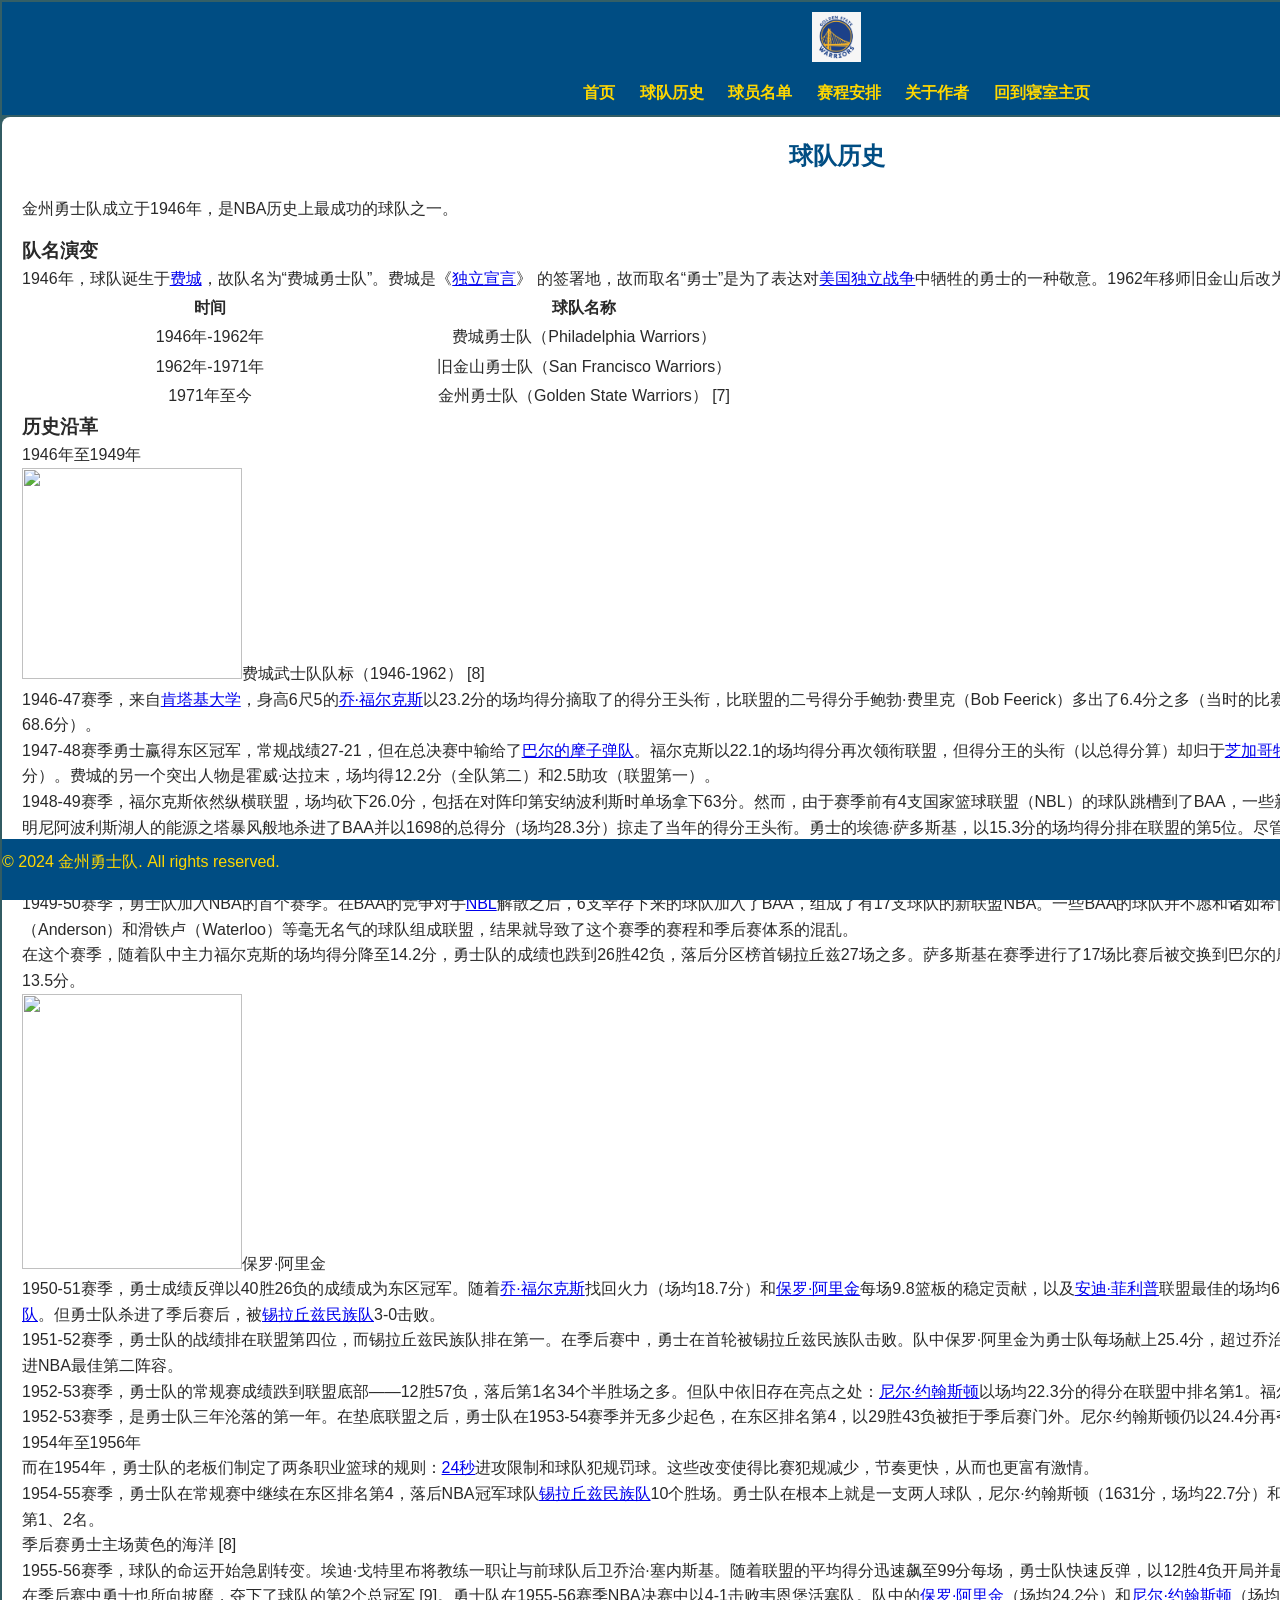
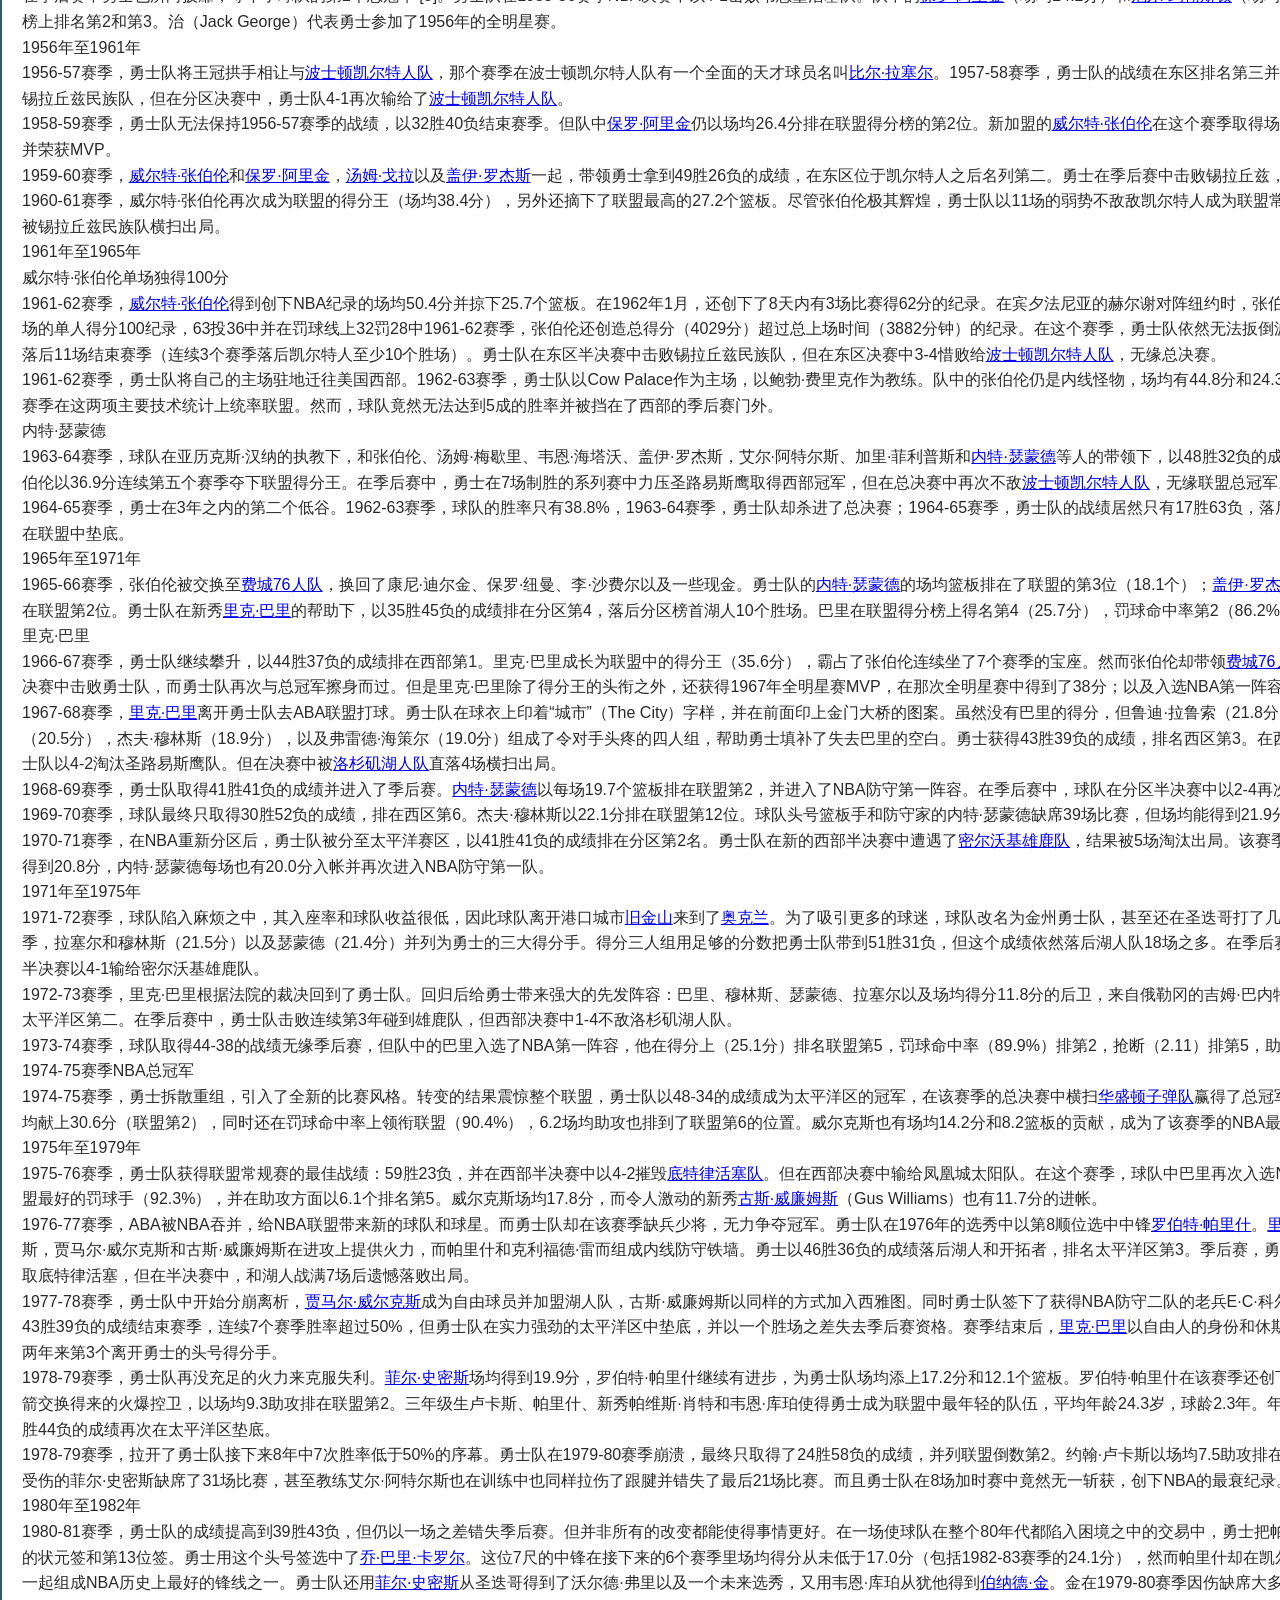
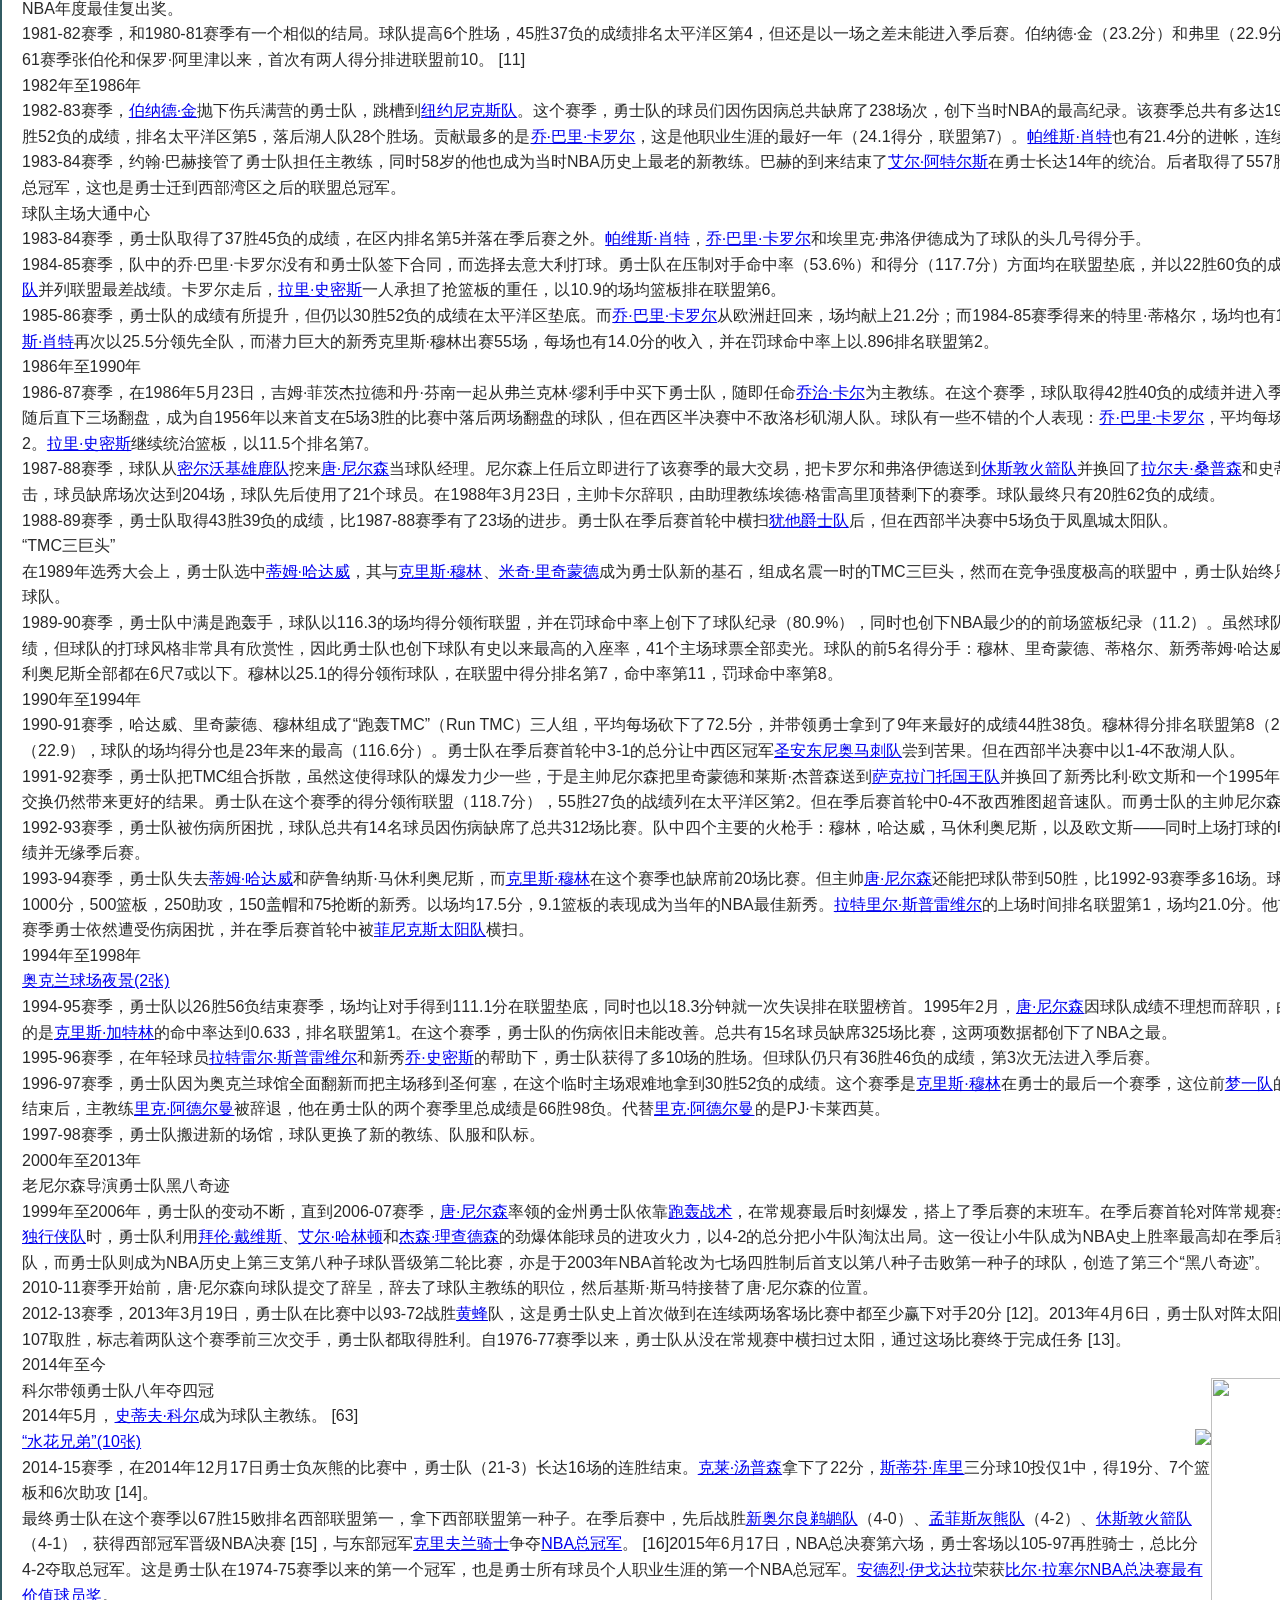
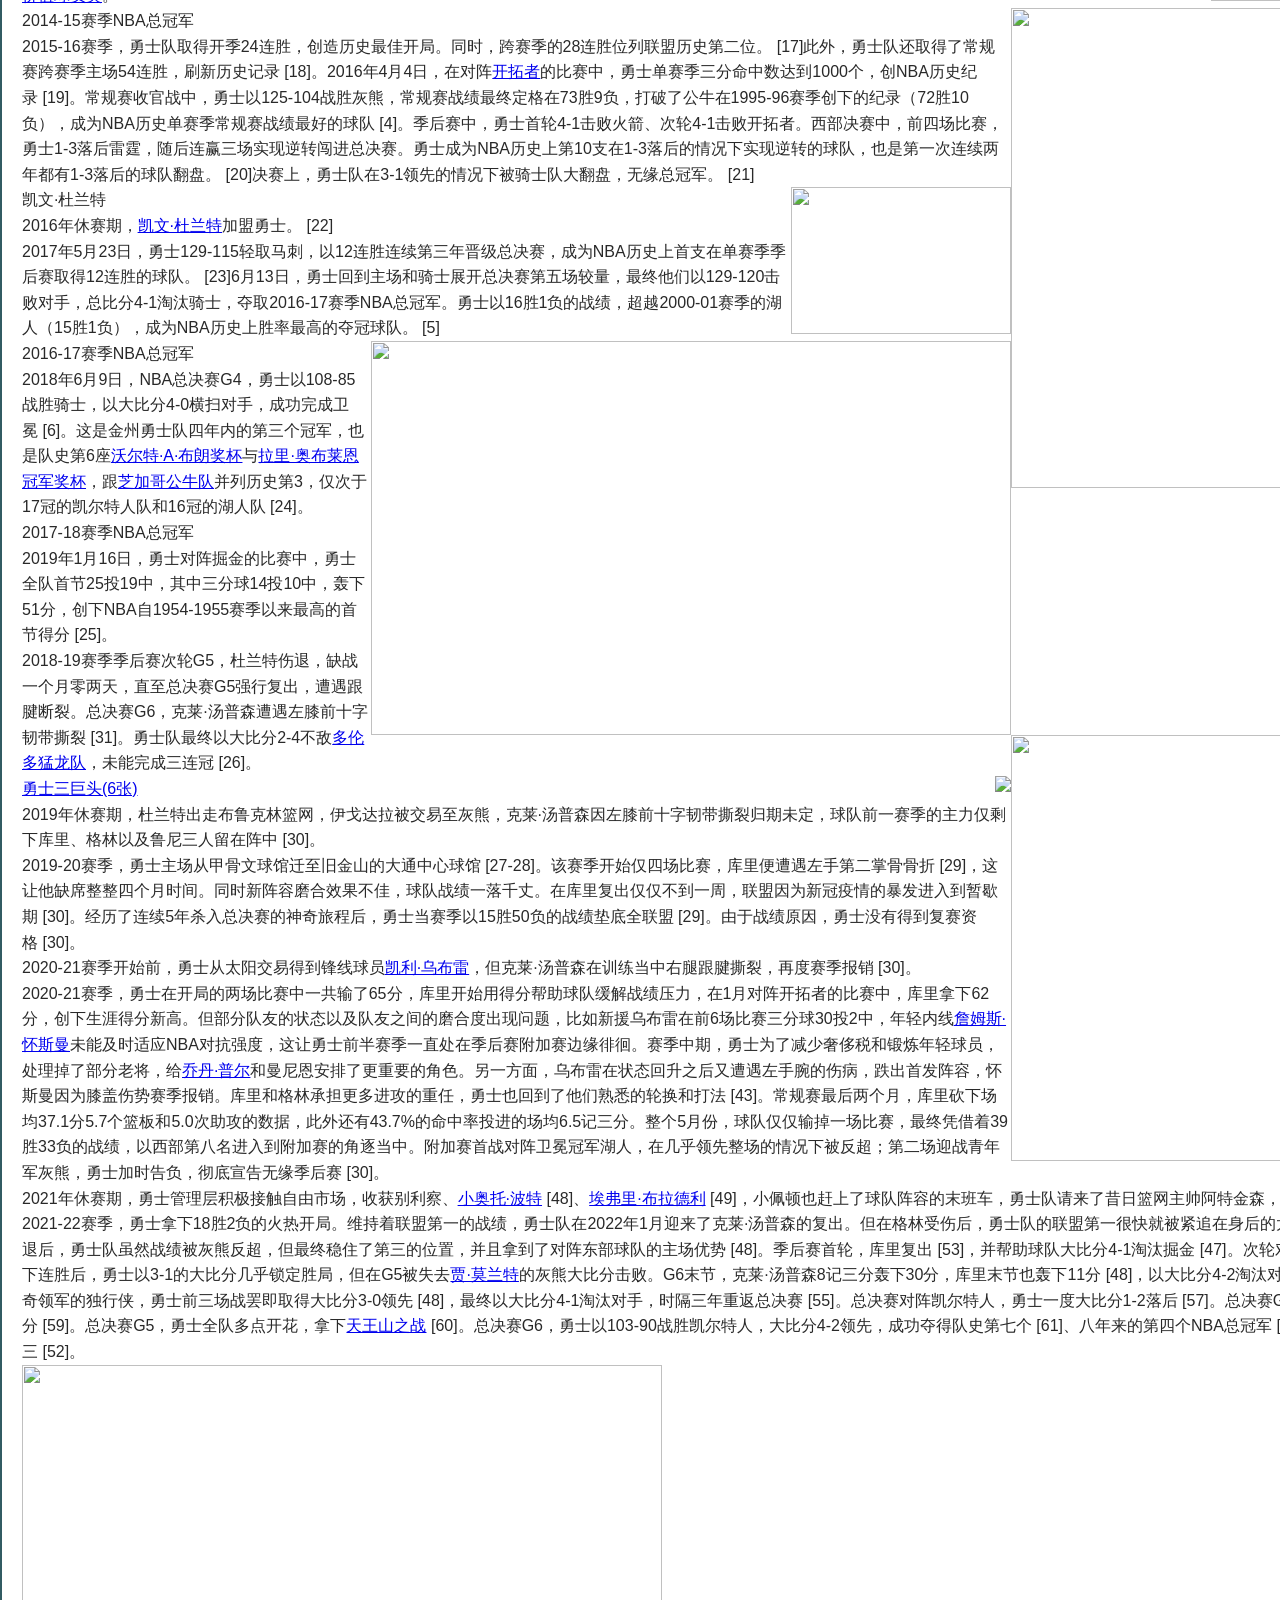
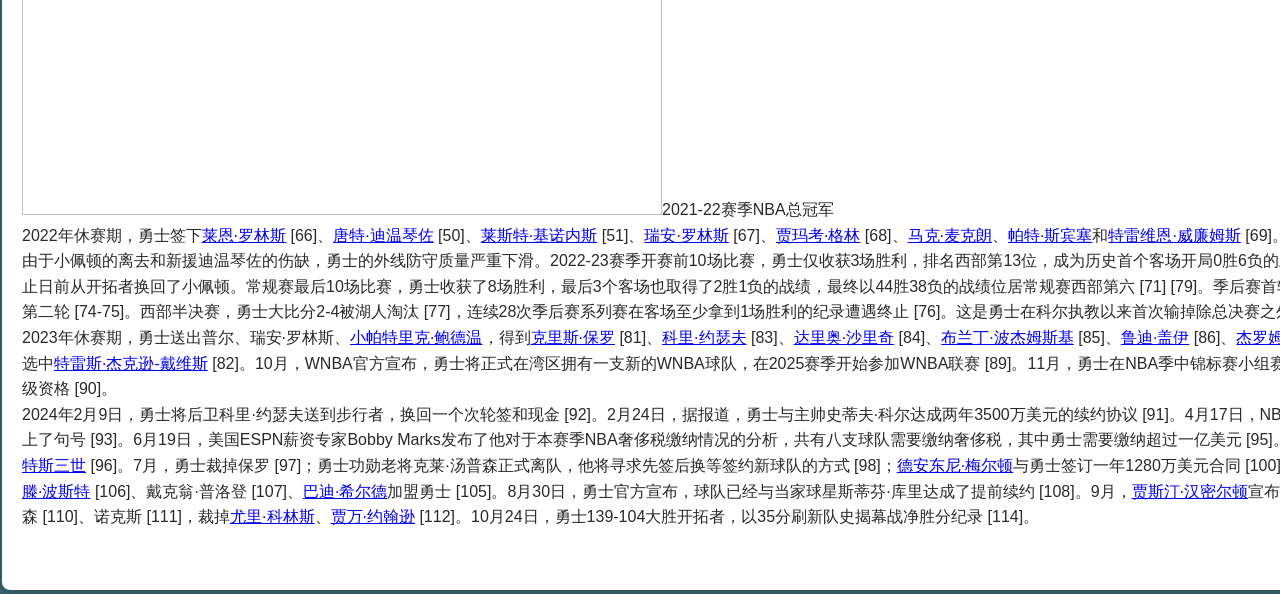
==== MyWeb/web/history.html @ 2fdf0a23 "Update history.html" ====
<!DOCTYPE html>
<html lang="en">
<head>
    <meta charset="UTF-8">
    <meta name="viewport" content="width=device-width, initial-scale=1.0">
    <title>金州勇士队 - 球队历史</title>
<link href="styles.css/history2.css" rel="stylesheet" type="text/css">
</head>

<body>
    <table width="1673" class="layout">
        <tr>
								
            <td class="header">
                <div class="logo">
                    <img src="image/屏幕截图 2024-11-20 114845.png" alt="金州勇士队标志">
                </div>
                <nav>
                    <ul>
                        <li><a href="index.html">首页</a></li>
                        <li><a href="history.html">球队历史</a></li>
						<li><a href="player.html">球员名单</a></li>                 
                        <li><a href="saicheng.html">赛程安排</a></li>                    
                        <li><a href="Yknow.html">关于作者</a></li>
												<li><a href=" https://whoeverfake.github.io/whoeverfakegithub.io/index207">回到寝室主页</a></li>
                    </ul>
                </nav>
            </td>
        </tr>
        <tr>
            <td class="content">
                <h2>球队历史</h2>
                <p>金州勇士队成立于1946年，是NBA历史上最成功的球队之一。</p>
                <div data-index="1-1" data-tag="header" data-uuid="gnthuf0y1v" data-level="2">
                  <h3>队名演变</h3>
                </div>
                <div data-tag="paragraph" data-uuid="gnthuf0y3j" data-idx="0-2"><span data-text="true">1946年，球队诞生于</span><span data-text="true"><a href="https://baike.baidu.com/item/%E8%B4%B9%E5%9F%8E/18188?fromModule=lemma_inlink" target="_blank" data-from-module="">费城</a></span><span data-text="true">，故队名为&ldquo;费城勇士队&rdquo;。费城是《</span><span data-text="true"><a href="https://baike.baidu.com/item/%E7%8B%AC%E7%AB%8B%E5%AE%A3%E8%A8%80/53146?fromModule=lemma_inlink" target="_blank" data-from-module="">独立宣言</a></span><span data-text="true">》 的签署地，故而取名&ldquo;勇士&rdquo;是为了表达对</span><span data-text="true"><a href="https://baike.baidu.com/item/%E7%BE%8E%E5%9B%BD%E7%8B%AC%E7%AB%8B%E6%88%98%E4%BA%89/464120?fromModule=lemma_inlink" target="_blank" data-from-module="">美国独立战争</a></span><span data-text="true">中牺牲的勇士的一种敬意。1962年移师旧金山后改为&ldquo;金州勇士队&rdquo;。</span></div>
                <div data-tag="module" data-uuid="gnthydjwtq" data-module-type="table">
                  <div>
                    <table>
                      <tbody>
                        <tr>
                          <th width="370" align="center" rowspan="1" colspan="1"><div data-tag="paragraph" data-uuid="gnthydjx23" data-idx=""><span data-text="true">时间</span></div></th>
                          <th width="370" align="center" rowspan="1" colspan="1"><div data-tag="paragraph" data-uuid="gnthydjx6j" data-idx=""><span data-text="true">球队名称</span></div></th>
                        </tr>
                        <tr>
                          <td width="370" align="center" rowspan="1" colspan="1" data-uuid="gnthydjxa0"><div data-tag="paragraph" data-uuid="gnthydjxba" data-idx=""><span data-text="true">1946年-1962年</span></div></td>
                          <td width="370" align="center" rowspan="1" colspan="1" data-uuid="gnthydjxd1"><div data-tag="paragraph" data-uuid="gnthydjxfq" data-idx=""><span data-text="true">费城勇士队（Philadelphia Warriors）</span></div></td>
                        </tr>
                        <tr>
                          <td width="370" align="center" rowspan="1" colspan="1" data-uuid="gnthydjxj7"><div data-tag="paragraph" data-uuid="gnthydjxln" data-idx=""><span data-text="true">1962年-1971年</span></div></td>
                          <td width="370" align="center" rowspan="1" colspan="1" data-uuid="gnthydjxnd"><div data-tag="paragraph" data-uuid="gnthydjxq5" data-idx=""><span data-text="true">旧金山勇士队（San Francisco Warriors）</span></div></td>
                        </tr>
                        <tr>
                          <td width="370" align="center" rowspan="1" colspan="1" data-uuid="gnthydjxtk"><div data-tag="paragraph" data-uuid="gnthydjxw4" data-idx=""><span data-text="true">1971年至今</span></div></td>
                          <td width="370" align="center" rowspan="1" colspan="1" data-uuid="gnthydjxym"><div data-tag="paragraph" data-uuid="gnthydjy2u" data-idx=""><span data-text="true">金州勇士队（Golden State Warriors）</span> [7]</div></td>
                        </tr>
                      </tbody>
                    </table>
                  </div>
                </div>
                <div data-index="1-2" data-tag="header" data-uuid="gnthvb7z4u" data-level="2">
                  <div></div>
                  <h3>历史沿革</h3>
                </div>
                <div data-tag="paragraph" data-uuid="gnthu5dzg1" data-idx="0-5"><span data-text="true">1946年至1949年</span></div>
                <div data-tag="paragraph" data-uuid="gnthtfuoza" data-idx="0-6">
                  <div><a href="https://baike.baidu.com/pic/%E9%87%91%E5%B7%9E%E5%8B%87%E5%A3%AB%E9%98%9F/3694353/0/83025aafa40f4bfb5d75e7c0034f78f0f63618f8?fr=lemma&fromModule=lemma_content-image" target="_blank" title="费城武士队队标（1946-1962）"><img src="https://bkimg.cdn.bcebos.com/pic/83025aafa40f4bfb5d75e7c0034f78f0f63618f8?x-bce-process=image/format,f_auto/resize,m_lfit,limit_1,h_422" width="220" height="211.35135135135135"></a>费城武士队队标（1946-1962） [8]</div>
                  <span data-text="true">1946-47赛季，来自</span><span data-text="true"><a href="https://baike.baidu.com/item/%E8%82%AF%E5%A1%94%E5%9F%BA%E5%A4%A7%E5%AD%A6/6408229?fromModule=lemma_inlink" target="_blank" data-from-module="">肯塔基大学</a></span><span data-text="true">，身高6尺5的</span><span data-text="true"><a href="https://baike.baidu.com/item/%E4%B9%94%C2%B7%E7%A6%8F%E5%B0%94%E5%85%8B%E6%96%AF/9074852?fromModule=lemma_inlink" target="_blank" data-from-module="">乔·福尔克斯</a></span><span data-text="true">以23.2分的场均得分摘取了的得分王头衔，比联盟的二号得分手鲍勃·费里克（Bob Feerick）多出了6.4分之多（当时的比赛得分都很低，作为冠军勇士全队的场均得分也只有68.6分）。</span></div>
                <div data-tag="paragraph" data-uuid="gnthpzqt22" data-idx="0-7"><span data-text="true">1947-48赛季勇士赢得东区冠军，常规战绩27-21，但在总决赛中输给了</span><span data-text="true"><a href="https://baike.baidu.com/item/%E5%B7%B4%E5%B0%94%E7%9A%84%E6%91%A9%E5%AD%90%E5%BC%B9%E9%98%9F/10139700?fromModule=lemma_inlink" target="_blank" data-from-module="">巴尔的摩子弹队</a></span><span data-text="true">。福尔克斯以22.1的场均得分再次领衔联盟，但得分王的头衔（以总得分算）却归于</span><span data-text="true"><a href="https://baike.baidu.com/item/%E8%8A%9D%E5%8A%A0%E5%93%A5%E7%89%A1%E9%B9%BF/6138803?fromModule=lemma_inlink" target="_blank" data-from-module="">芝加哥牡鹿</a></span><span data-text="true">的</span><span data-text="true"><a href="https://baike.baidu.com/item/%E9%A9%AC%E5%85%8B%E6%96%AF%C2%B7%E6%89%8E%E6%96%AF%E6%B4%9B%E5%A4%AB%E6%96%AF%E5%9F%BA/12737934?fromModule=lemma_inlink" target="_blank" data-from-module="">马克斯·扎斯洛夫斯基</a></span><span data-text="true">（1007分，场均21.0分）。费城的另一个突出人物是霍威·达拉末，场均得12.2分（全队第二）和2.5助攻（联盟第一）。</span></div>
                <div data-tag="paragraph" data-uuid="gnthpzqt3o" data-idx="0-8"><span data-text="true">1948-49赛季，福尔克斯依然纵横联盟，场均砍下26.0分，包括在对阵印第安纳波利斯时单场拿下63分。然而，由于赛季前有4支国家篮球联盟（NBL）的球队跳槽到了BAA，一些新的天才球员也由此登陆了——包括</span><span data-text="true"><a href="https://baike.baidu.com/item/%E4%B9%94%E6%B2%BB%C2%B7%E8%BF%88%E8%82%AF/0?fromModule=lemma_inlink" target="_blank" data-from-module="">乔治·迈肯</a></span><span data-text="true">，这位明尼阿波利斯湖人的能源之塔暴风般地杀进了BAA并以1698的总得分（场均28.3分）掠走了当年的得分王头衔。勇士的埃德·萨多斯基，以15.3分的场均得分排在联盟的第5位。尽管拥有两名顶尖射手，费城勇士的常规战绩仍只有28胜32负，并在季后赛首轮中败给了</span><span data-text="true"><a href="https://baike.baidu.com/item/%E5%8D%8E%E7%9B%9B%E9%A1%BF%E5%9B%BD%E4%BC%9A%E9%98%9F/15387965?fromModule=lemma_inlink" target="_blank" data-from-module="">华盛顿国会队</a></span><span data-text="true">。</span></div>
                <div data-tag="paragraph" data-uuid="gnthu5dzhw" data-idx="0-9"><span data-text="true">1949年至1954年</span></div>
                <div data-tag="paragraph" data-uuid="gnthpzqt6u" data-idx="0-10"><span data-text="true">1949-50赛季，勇士队加入NBA的首个赛季。在BAA的竞争对手</span><span data-text="true"><a href="https://baike.baidu.com/item/NBL/252906?fromModule=lemma_inlink" target="_blank" data-from-module="">NBL</a></span><span data-text="true">解散之后，6支幸存下来的球队加入了BAA，组成了有17支球队的新联盟NBA。一些BAA的球队并不愿和诸如希博伊根（Sheboygan），三城（Tri-Cities），安德森（Anderson）和滑铁卢（Waterloo）等毫无名气的球队组成联盟，结果就导致了这个赛季的赛程和季后赛体系的混乱。</span></div>
                <div data-tag="paragraph" data-uuid="gnthpzqt82" data-idx="0-11"><span data-text="true">在这个赛季，随着队中主力福尔克斯的场均得分降至14.2分，勇士队的成绩也跌到26胜42负，落后分区榜首锡拉丘兹27场之多。萨多斯基在赛季进行了17场比赛后被交换到巴尔的摩。韦恩·加德纳挑起了人心涣散的勇士队，场均贡献13.5分。</span></div>
                <div data-tag="paragraph" data-uuid="gnthu5dzjk" data-idx="0-12">
                  <div><a href="https://baike.baidu.com/pic/%E9%87%91%E5%B7%9E%E5%8B%87%E5%A3%AB%E9%98%9F/3694353/0/3b87e950352ac65c10381b9804a7a5119313b17e1c98?fr=lemma&fromModule=lemma_content-image" target="_blank" title="保罗·阿里金"><img src="https://bkimg.cdn.bcebos.com/pic/3b87e950352ac65c10381b9804a7a5119313b17e1c98?x-bce-process=image/format,f_auto/resize,m_lfit,limit_1,h_550" width="220" height="275"></a>保罗·阿里金</div>
                  <span data-text="true">1950-51赛季，勇士成绩反弹以40胜26负的成绩成为东区冠军。随着</span><span data-text="true"><a href="https://baike.baidu.com/item/%E4%B9%94%C2%B7%E7%A6%8F%E5%B0%94%E5%85%8B%E6%96%AF/9074852?fromModule=lemma_inlink" target="_blank" data-from-module="">乔·福尔克斯</a></span><span data-text="true">找回火力（场均18.7分）和</span><span data-text="true"><a href="https://baike.baidu.com/item/%E4%BF%9D%E7%BD%97%C2%B7%E9%98%BF%E9%87%8C%E9%87%91/2955992?fromModule=lemma_inlink" target="_blank" data-from-module="">保罗·阿里金</a></span><span data-text="true">每场9.8篮板的稳定贡献，以及</span><span data-text="true"><a href="https://baike.baidu.com/item/%E5%AE%89%E8%BF%AA%C2%B7%E8%8F%B2%E5%88%A9%E6%99%AE/12585982?fromModule=lemma_inlink" target="_blank" data-from-module="">安迪·菲利普</a></span><span data-text="true">联盟最佳的场均6.3助攻，勇士队最终在分区中领先于</span><span data-text="true"><a href="https://baike.baidu.com/item/%E6%B3%A2%E5%A3%AB%E9%A1%BF%E5%87%AF%E5%B0%94%E7%89%B9%E4%BA%BA%E9%98%9F/609215?fromModule=lemma_inlink" target="_blank" data-from-module="">波士顿凯尔特人队</a></span><span data-text="true">。但勇士队杀进了季后赛后，被</span><span data-text="true"><a href="https://baike.baidu.com/item/%E9%94%A1%E6%8B%89%E4%B8%98%E5%85%B9%E6%B0%91%E6%97%8F%E9%98%9F/909784?fromModule=lemma_inlink" target="_blank" data-from-module="">锡拉丘兹民族队</a></span><span data-text="true">3-0击败。</span></div>
                <div data-tag="paragraph" data-uuid="gnthpzqtcw" data-idx="0-13"><span data-text="true">1951-52赛季，勇士队的战绩排在联盟第四位，而锡拉丘兹民族队排在第一。在季后赛中，勇士在首轮被锡拉丘兹民族队击败。队中保罗·阿里金为勇士队每场献上25.4分，超过乔治·麦肯成为联盟的得分王。安迪·菲利普在赛季末被选进NBA最佳第二阵容。</span></div>
                <div data-tag="paragraph" data-uuid="gnthu5dzmr" data-idx="0-14"><span data-text="true">1952-53赛季，勇士队的常规赛成绩跌到联盟底部——12胜57负，落后第1名34个半胜场之多。但队中依旧存在亮点之处：</span><span data-text="true"><a href="https://baike.baidu.com/item/%E5%B0%BC%E5%B0%94%C2%B7%E7%BA%A6%E7%BF%B0%E6%96%AF%E9%A1%BF/8964589?fromModule=lemma_inlink" target="_blank" data-from-module="">尼尔·约翰斯顿</a></span><span data-text="true">以场均22.3分的得分在联盟中排名第1。福尔克斯和丹尼尔·芬恩也各自有场均11.9分。</span></div>
                <div data-tag="paragraph" data-uuid="gnthu5dzoc" data-idx="0-15"><span data-text="true">1952-53赛季，是勇士队三年沦落的第一年。在垫底联盟之后，勇士队在1953-54赛季并无多少起色，在东区排名第4，以29胜43负被拒于季后赛门外。尼尔·约翰斯顿仍以24.4分再夺联盟得分王。</span></div>
                <div data-tag="paragraph" data-uuid="tFscZ6ndAKWX" data-idx="0-16"><span data-text="true">1954年至1956年</span></div>
                <div data-tag="paragraph" data-uuid="tFscYJQQXuns" data-idx="0-17"><span data-text="true">而在1954年，勇士队的老板们制定了两条职业篮球的规则：</span><span data-text="true"><a href="https://baike.baidu.com/item/24%E7%A7%92/3385907?fromModule=lemma_inlink" target="_blank" data-from-module="">24秒</a></span><span data-text="true">进攻限制和球队犯规罚球。这些改变使得比赛犯规减少，节奏更快，从而也更富有激情。</span></div>
                <div data-tag="paragraph" data-uuid="gnthpzqtje" data-idx="0-18"><span data-text="true">1954-55赛季，勇士队在常规赛中继续在东区排名第4，落后NBA冠军球队</span><span data-text="true"><a href="https://baike.baidu.com/item/%E9%94%A1%E6%8B%89%E4%B8%98%E5%85%B9%E6%B0%91%E6%97%8F%E9%98%9F/909784?fromModule=lemma_inlink" target="_blank" data-from-module="">锡拉丘兹民族队</a></span><span data-text="true">10个胜场。勇士队在根本上就是一支两人球队，尼尔·约翰斯顿（1631分，场均22.7分）和</span><span data-text="true"><a href="https://baike.baidu.com/item/%E4%BF%9D%E7%BD%97%C2%B7%E9%98%BF%E9%87%8C%E6%B4%A5/4365224?fromModule=lemma_inlink" target="_blank" data-from-module="">保罗·阿里津</a></span><span data-text="true">（1512分，场均21.0）分列联盟得分榜第1、2名。</span></div>
                <div data-tag="paragraph" data-uuid="gnthubwohk" data-idx="0-19">
                  <div><a href="https://baike.baidu.com/pic/%E9%87%91%E5%B7%9E%E5%8B%87%E5%A3%AB%E9%98%9F/3694353/0/8718367adab44aedeeedc470b31c8701a08bfb87?fr=lemma&fromModule=lemma_content-image" target="_blank" title="季后赛勇士主场黄色的海洋"><img src="https://bkimg.cdn.bcebos.com/pic/8718367adab44aedeeedc470b31c8701a08bfb87?x-bce-process=image/format,f_auto/resize,m_lfit,limit_1,h_266" width="220" height="133.46666666666667" align="right"></a>季后赛勇士主场黄色的海洋 [8]</div>
                  <span data-text="true">1955-56赛季，球队的命运开始急剧转变。埃迪·戈特里布将教练一职让与前球队后卫乔治·塞内斯基。随着联盟的平均得分迅速飙至99分每场，勇士队快速反弹，以12胜4负开局并最终在东区排名第一。在季后赛中勇士也所向披靡，夺下了球队的第2个总冠军</span> [9]<span data-text="true">。勇士队在1955-56赛季NBA决赛中以4-1击败韦恩堡活塞队。队中的</span><span data-text="true"><a href="https://baike.baidu.com/item/%E4%BF%9D%E7%BD%97%C2%B7%E9%98%BF%E9%87%8C%E9%87%91/2955992?fromModule=lemma_inlink" target="_blank" data-from-module="">保罗·阿里金</a></span><span data-text="true">（场均24.2分）和</span><span data-text="true"><a href="https://baike.baidu.com/item/%E5%B0%BC%E5%B0%94%C2%B7%E7%BA%A6%E7%BF%B0%E6%96%AF%E9%A1%BF/8964589?fromModule=lemma_inlink" target="_blank" data-from-module="">尼尔·约翰斯顿</a></span><span data-text="true">（场均22.1分）各自在得分榜上排名第2和第3。治（Jack George）代表勇士参加了1956年的全明星赛。</span></div>
                <div data-tag="paragraph" data-uuid="gnthubwoj9" data-idx="0-20"><span data-text="true">1956年至1961年</span></div>
                <div data-tag="paragraph" data-uuid="gnthubwokg" data-idx="0-21"><span data-text="true">1956-57赛季，勇士队将王冠拱手相让与</span><span data-text="true"><a href="https://baike.baidu.com/item/%E6%B3%A2%E5%A3%AB%E9%A1%BF%E5%87%AF%E5%B0%94%E7%89%B9%E4%BA%BA%E9%98%9F/609215?fromModule=lemma_inlink" target="_blank" data-from-module="">波士顿凯尔特人队</a></span><span data-text="true">，那个赛季在波士顿凯尔特人队有一个全面的天才球员名叫</span><span data-text="true"><a href="https://baike.baidu.com/item/%E6%AF%94%E5%B0%94%C2%B7%E6%8B%89%E5%A1%9E%E5%B0%94/563001?fromModule=lemma_inlink" target="_blank" data-from-module="">比尔·拉塞尔</a></span><span data-text="true">。1957-58赛季，勇士队的战绩在东区排名第三并在半决赛中以3-0击败锡拉丘兹民族队，但在分区决赛中，勇士队4-1再次输给了</span><span data-text="true"><a href="https://baike.baidu.com/item/%E6%B3%A2%E5%A3%AB%E9%A1%BF%E5%87%AF%E5%B0%94%E7%89%B9%E4%BA%BA%E9%98%9F/609215?fromModule=lemma_inlink" target="_blank" data-from-module="">波士顿凯尔特人队</a></span><span data-text="true">。</span></div>
                <div data-tag="paragraph" data-uuid="gnthubwom1" data-idx="0-22"><span data-text="true">1958-59赛季，勇士队无法保持1956-57赛季的战绩，以32胜40负结束赛季。但队中</span><span data-text="true"><a href="https://baike.baidu.com/item/%E4%BF%9D%E7%BD%97%C2%B7%E9%98%BF%E9%87%8C%E9%87%91/2955992?fromModule=lemma_inlink" target="_blank" data-from-module="">保罗·阿里金</a></span><span data-text="true">仍以场均26.4分排在联盟得分榜的第2位。新加盟的</span><span data-text="true"><a href="https://baike.baidu.com/item/%E5%A8%81%E5%B0%94%E7%89%B9%C2%B7%E5%BC%A0%E4%BC%AF%E4%BC%A6/533368?fromModule=lemma_inlink" target="_blank" data-from-module="">威尔特·张伯伦</a></span><span data-text="true">在这个赛季取得场均37.6分和27.0篮板，在赛季末被选为年度最佳新秀并荣获MVP。</span></div>
                <div data-tag="paragraph" data-uuid="gnthpzqtw7" data-idx="0-23"><span data-text="true">1959-60赛季，</span><span data-text="true"><a href="https://baike.baidu.com/item/%E5%A8%81%E5%B0%94%E7%89%B9%C2%B7%E5%BC%A0%E4%BC%AF%E4%BC%A6/533368?fromModule=lemma_inlink" target="_blank" data-from-module="">威尔特·张伯伦</a></span><span data-text="true">和</span><span data-text="true"><a href="https://baike.baidu.com/item/%E4%BF%9D%E7%BD%97%C2%B7%E9%98%BF%E9%87%8C%E9%87%91/2955992?fromModule=lemma_inlink" target="_blank" data-from-module="">保罗·阿里金</a></span><span data-text="true">，</span><span data-text="true"><a href="https://baike.baidu.com/item/%E6%B1%A4%E5%A7%86%C2%B7%E6%88%88%E6%8B%89/12599986?fromModule=lemma_inlink" target="_blank" data-from-module="">汤姆·戈拉</a></span><span data-text="true">以及</span><span data-text="true"><a href="https://baike.baidu.com/item/%E7%9B%96%E4%BC%8A%C2%B7%E7%BD%97%E6%9D%B0%E6%96%AF/10419535?fromModule=lemma_inlink" target="_blank" data-from-module="">盖伊·罗杰斯</a></span><span data-text="true">一起，带领勇士拿到49胜26负的成绩，在东区位于凯尔特人之后名列第二。勇士在季后赛中击败锡拉丘兹，但在东区决赛中以4-2不敌</span><span data-text="true"><a href="https://baike.baidu.com/item/%E6%B3%A2%E5%A3%AB%E9%A1%BF%E5%87%AF%E5%B0%94%E7%89%B9%E4%BA%BA%E9%98%9F/609215?fromModule=lemma_inlink" target="_blank" data-from-module="">波士顿凯尔特人队</a></span><span data-text="true">。</span></div>
                <div data-tag="paragraph" data-uuid="gnthubwono" data-idx="0-24"><span data-text="true">1960-61赛季，威尔特·张伯伦再次成为联盟的得分王（场均38.4分），另外还摘下了联盟最高的27.2个篮板。尽管张伯伦极其辉煌，勇士队以11场的弱势不敌敌凯尔特人成为联盟常规赛第二名。在季后赛中，勇士队在东区半决赛中被锡拉丘兹民族队横扫出局。</span></div>
                <div data-tag="paragraph" data-uuid="gnthubwop8" data-idx="0-25"><span data-text="true">1961年至1965年</span></div>
                <div data-tag="paragraph" data-uuid="gnthubwoq2" data-idx="0-26">
                  <div><a href="https://baike.baidu.com/pic/%E9%87%91%E5%B7%9E%E5%8B%87%E5%A3%AB%E9%98%9F/3694353/0/472309f7905298229d0f4357d7ca7bcb0a46d462?fr=lemma&fromModule=lemma_content-image" target="_blank" title="威尔特·张伯伦单场独得100分"><img src="https://bkimg.cdn.bcebos.com/pic/472309f7905298229d0f4357d7ca7bcb0a46d462?x-bce-process=image/format,f_auto/resize,m_lfit,limit_1,h_660" width="220" height="330" align="right"></a>威尔特·张伯伦单场独得100分</div>
                  <span data-text="true">1961-62赛季，</span><span data-text="true"><a href="https://baike.baidu.com/item/%E5%A8%81%E5%B0%94%E7%89%B9%C2%B7%E5%BC%A0%E4%BC%AF%E4%BC%A6/533368?fromModule=lemma_inlink" target="_blank" data-from-module="">威尔特·张伯伦</a></span><span data-text="true">得到创下NBA纪录的场均50.4分并掠下25.7个篮板。在1962年1月，还创下了8天内有3场比赛得62分的纪录。在宾夕法尼亚的赫尔谢对阵纽约时，张伯伦写下了联盟史上一场的单人得分100纪录，63投36中并在罚球线上32罚28中1961-62赛季，张伯伦还创造总得分（4029分）超过总上场时间（3882分钟）的纪录。在这个赛季，勇士队依然无法扳倒波士顿凯尔特人，以落后11场结束赛季（连续3个赛季落后凯尔特人至少10个胜场）。勇士队在东区半决赛中击败锡拉丘兹民族队，但在东区决赛中3-4惜败给</span><span data-text="true"><a href="https://baike.baidu.com/item/%E6%B3%A2%E5%A3%AB%E9%A1%BF%E5%87%AF%E5%B0%94%E7%89%B9%E4%BA%BA%E9%98%9F/609215?fromModule=lemma_inlink" target="_blank" data-from-module="">波士顿凯尔特人队</a></span><span data-text="true">，无缘总决赛。</span></div>
                <div data-tag="paragraph" data-uuid="gnthpzqucw" data-idx="0-27"><span data-text="true">1961-62赛季，勇士队将自己的主场驻地迁往美国西部。1962-63赛季，勇士队以Cow Palace作为主场，以鲍勃·费里克作为教练。队中的张伯伦仍是内线怪物，场均有44.8分和24.3篮板进帐并连续四个赛季在这两项主要技术统计上统率联盟。然而，球队竟然无法达到5成的胜率并被挡在了西部的季后赛门外。</span></div>
                <div data-tag="paragraph" data-uuid="gnthubworo" data-idx="0-28">
                  <div> 内特·瑟蒙德</div>
                  <span data-text="true">1963-64赛季，球队在亚历克斯·汉纳的执教下，和张伯伦、汤姆·梅歇里、韦恩·海塔沃、盖伊·罗杰斯，艾尔·阿特尔斯、加里·菲利普斯和</span><span data-text="true"><a href="https://baike.baidu.com/item/%E5%86%85%E7%89%B9%C2%B7%E7%91%9F%E8%92%99%E5%BE%B7/1894494?fromModule=lemma_inlink" target="_blank" data-from-module="">内特·瑟蒙德</a></span><span data-text="true">等人的带领下，以48胜32负的成绩排在西区第一。张伯伦以36.9分连续第五个赛季夺下联盟得分王。在季后赛中，勇士在7场制胜的系列赛中力压圣路易斯鹰取得西部冠军，但在总决赛中再次不敌</span><span data-text="true"><a href="https://baike.baidu.com/item/%E6%B3%A2%E5%A3%AB%E9%A1%BF%E5%87%AF%E5%B0%94%E7%89%B9%E4%BA%BA%E9%98%9F/609215?fromModule=lemma_inlink" target="_blank" data-from-module="">波士顿凯尔特人队</a></span><span data-text="true">，无缘联盟总冠军。</span></div>
                <div data-tag="paragraph" data-uuid="gnthubwot9" data-idx="0-29"><span data-text="true">1964-65赛季，勇士在3年之内的第二个低谷。1962-63赛季，球队的胜率只有38.8%，1963-64赛季，勇士队却杀进了总决赛；1964-65赛季，勇士队的战绩居然只有17胜63负，落后第1名32个胜场之多在联盟中垫底。</span></div>
                <div data-tag="paragraph" data-uuid="gnthubwouu" data-idx="0-30"><span data-text="true">1965年至1971年</span></div>
                <div data-tag="paragraph" data-uuid="gnthubwowe" data-idx="0-31"><span data-text="true">1965-66赛季，张伯伦被交换至</span><span data-text="true"><a href="https://baike.baidu.com/item/%E8%B4%B9%E5%9F%8E76%E4%BA%BA%E9%98%9F/406011?fromModule=lemma_inlink" target="_blank" data-from-module="">费城76人队</a></span><span data-text="true">，换回了康尼·迪尔金、保罗·纽曼、李·沙费尔以及一些现金。勇士队的</span><span data-text="true"><a href="https://baike.baidu.com/item/%E5%86%85%E7%89%B9%C2%B7%E7%91%9F%E8%92%99%E5%BE%B7/1894494?fromModule=lemma_inlink" target="_blank" data-from-module="">内特·瑟蒙德</a></span><span data-text="true">的场均篮板排在了联盟的第3位（18.1个）；</span><span data-text="true"><a href="https://baike.baidu.com/item/%E7%9B%96%E4%BC%8A%C2%B7%E7%BD%97%E6%9D%B0%E6%96%AF/10419535?fromModule=lemma_inlink" target="_blank" data-from-module="">盖伊·罗杰斯</a></span><span data-text="true">则以7.2个助攻排在联盟第2位。勇士队在新秀</span><span data-text="true"><a href="https://baike.baidu.com/item/%E9%87%8C%E5%85%8B%C2%B7%E5%B7%B4%E9%87%8C/2956141?fromModule=lemma_inlink" target="_blank" data-from-module="">里克·巴里</a></span><span data-text="true">的帮助下，以35胜45负的成绩排在分区第4，落后分区榜首湖人10个胜场。巴里在联盟得分榜上得名第4（25.7分），罚球命中率第2（86.2%），以及篮板第10（10.6个）。</span></div>
                <div data-tag="paragraph" data-uuid="gnthubwoxz" data-idx="0-32">
                  <div><a href="https://baike.baidu.com/pic/%E9%87%91%E5%B7%9E%E5%8B%87%E5%A3%AB%E9%98%9F/3694353/0/f3d3572c11dfa9ec8a1372fa9d85e003918fa1ec6b9a?fr=lemma&fromModule=lemma_content-image" target="_blank" title="里克·巴里"><img src="https://bkimg.cdn.bcebos.com/pic/f3d3572c11dfa9ec8a1372fa9d85e003918fa1ec6b9a?x-bce-process=image/format,f_auto/resize,m_lfit,limit_1,h_647" width="220" height="323.52941176470586" align="right"></a>里克·巴里</div>
                  <span data-text="true">1966-67赛季，勇士队继续攀升，以44胜37负的成绩排在西部第1。里克·巴里成长为联盟中的得分王（35.6分），霸占了张伯伦连续坐了7个赛季的宝座。然而张伯伦却带领</span><span data-text="true"><a href="https://baike.baidu.com/item/%E8%B4%B9%E5%9F%8E76%E4%BA%BA%E9%98%9F/406011?fromModule=lemma_inlink" target="_blank" data-from-module="">费城76人队</a></span><span data-text="true">在1966-67赛季总决赛中击败勇士队，而勇士队再次与总冠军擦身而过。但是里克·巴里除了得分王的头衔之外，还获得1967年全明星赛MVP，在那次全明星赛中得到了38分；以及入选NBA第一阵容。</span></div>
                <div data-tag="paragraph" data-uuid="gnthubwozj" data-idx="0-33"><span data-text="true">1967-68赛季，</span><span data-text="true"><a href="https://baike.baidu.com/item/%E9%87%8C%E5%85%8B%C2%B7%E5%B7%B4%E9%87%8C/2956141?fromModule=lemma_inlink" target="_blank" data-from-module="">里克·巴里</a></span><span data-text="true">离开勇士队去ABA联盟打球。勇士队在球衣上印着&ldquo;城市&rdquo;（The City）字样，并在前面印上金门大桥的图案。虽然没有巴里的得分，但鲁迪·拉鲁索（21.8分），</span><span data-text="true"><a href="https://baike.baidu.com/item/%E5%86%85%E7%89%B9%C2%B7%E7%91%9F%E8%92%99%E5%BE%B7/1894494?fromModule=lemma_inlink" target="_blank" data-from-module="">内特·瑟蒙德</a></span><span data-text="true">（20.5分），杰夫·穆林斯（18.9分），以及弗雷德·海策尔（19.0分）组成了令对手头疼的四人组，帮助勇士填补了失去巴里的空白。勇士获得43胜39负的成绩，排名西区第3。在西区的半决赛中，勇士队以4-2淘汰圣路易斯鹰队。但在决赛中被</span><span data-text="true"><a href="https://baike.baidu.com/item/%E6%B4%9B%E6%9D%89%E7%9F%B6%E6%B9%96%E4%BA%BA%E9%98%9F/406453?fromModule=lemma_inlink" target="_blank" data-from-module="">洛杉矶湖人队</a></span><span data-text="true">直落4场横扫出局。</span></div>
                <div data-tag="paragraph" data-uuid="gnthubwp14" data-idx="0-34"><span data-text="true">1968-69赛季，勇士队取得41胜41负的成绩并进入了季后赛。</span><span data-text="true"><a href="https://baike.baidu.com/item/%E5%86%85%E7%89%B9%C2%B7%E7%91%9F%E8%92%99%E5%BE%B7/1894494?fromModule=lemma_inlink" target="_blank" data-from-module="">内特·瑟蒙德</a></span><span data-text="true">以每场19.7个篮板排在联盟第2，并进入了NBA防守第一阵容。在季后赛中，球队在分区半决赛中以2-4再次输给湖人队。</span></div>
                <div data-tag="paragraph" data-uuid="gnthubwp2p" data-idx="0-35"><span data-text="true">1969-70赛季，球队最终只取得30胜52负的成绩，排在西区第6。杰夫·穆林斯以22.1分排在联盟第12位。球队头号篮板手和防守家的内特·瑟蒙德缺席39场比赛，但场均能得到21.9分。</span></div>
                <div data-tag="paragraph" data-uuid="gnthubwp4a" data-idx="0-36"><span data-text="true">1970-71赛季，在NBA重新分区后，勇士队被分至太平洋赛区，以41胜41负的成绩排在分区第2名。勇士队在新的西部半决赛中遭遇了</span><span data-text="true"><a href="https://baike.baidu.com/item/%E5%AF%86%E5%B0%94%E6%B2%83%E5%9F%BA%E9%9B%84%E9%B9%BF%E9%98%9F/3694408?fromModule=lemma_inlink" target="_blank" data-from-module="">密尔沃基雄鹿队</a></span><span data-text="true">，结果被5场淘汰出局。该赛季，</span><span data-text="true"><a href="https://baike.baidu.com/item/%E6%9D%B0%E5%A4%AB%C2%B7%E7%A9%86%E6%9E%97%E6%96%AF/12596677?fromModule=lemma_inlink" target="_blank" data-from-module="">杰夫·穆林斯</a></span><span data-text="true">场均得到20.8分，内特·瑟蒙德每场也有20.0分入帐并再次进入NBA防守第一队。</span></div>
                <div data-tag="paragraph" data-uuid="gnthubwp5u" data-idx="0-37"><span data-text="true">1971年至1975年</span></div>
                <div data-tag="paragraph" data-uuid="gnthubwp7f" data-idx="0-38"><span data-text="true">1971-72赛季，球队陷入麻烦之中，其入座率和球队收益很低，因此球队离开港口城市</span><span data-text="true"><a href="https://baike.baidu.com/item/%E6%97%A7%E9%87%91%E5%B1%B1/29211?fromModule=lemma_inlink" target="_blank" data-from-module="">旧金山</a></span><span data-text="true">来到了</span><span data-text="true"><a href="https://baike.baidu.com/item/%E5%A5%A5%E5%85%8B%E5%85%B0/2628272?fromModule=lemma_inlink" target="_blank" data-from-module="">奥克兰</a></span><span data-text="true">。为了吸引更多的球迷，球队改名为金州勇士队，甚至还在圣迭哥打了几场球。1971-72赛季，拉塞尔和穆林斯（21.5分）以及瑟蒙德（21.4分）并列为勇士的三大得分手。得分三人组用足够的分数把勇士队带到51胜31负，但这个成绩依然落后湖人队18场之多。在季后赛中，勇士队在西部半决赛以4-1输给密尔沃基雄鹿队。</span></div>
                <div data-tag="paragraph" data-uuid="gnthubwp90" data-idx="0-39"><span data-text="true">1972-73赛季，里克·巴里根据法院的裁决回到了勇士队。回归后给勇士带来强大的先发阵容：巴里、穆林斯、瑟蒙德、拉塞尔以及场均得分11.8分的后卫，来自俄勒冈的吉姆·巴内特。在这个赛季，勇士队取得47胜35负的战绩，排名太平洋区第二。在季后赛中，勇士队击败连续第3年碰到雄鹿队，但西部决赛中1-4不敌洛杉矶湖人队。</span></div>
                <div data-tag="paragraph" data-uuid="gnthpzqvcs" data-idx="0-40"><span data-text="true">1973-74赛季，球队取得44-38的战绩无缘季后赛，但队中的巴里入选了NBA第一阵容，他在得分上（25.1分）排名联盟第5，罚球命中率（89.9%）排第2，抢断（2.11）排第5，助攻（6.1）排第8。</span></div>
                <div data-tag="paragraph" data-uuid="gnthubwpam" data-idx="0-41">
                  <div><a href="https://baike.baidu.com/pic/%E9%87%91%E5%B7%9E%E5%8B%87%E5%A3%AB%E9%98%9F/3694353/0/4ec2d5628535e5dde711f8af7192b0efce1b9d16c43d?fr=lemma&fromModule=lemma_content-image" target="_blank" title="1974-75赛季NBA总冠军"><img src="https://bkimg.cdn.bcebos.com/pic/4ec2d5628535e5dde711f8af7192b0efce1b9d16c43d?x-bce-process=image/format,f_auto/resize,m_lfit,limit_1,h_548" width="220" height="274.2857142857143" align="right"></a>1974-75赛季NBA总冠军</div>
                  <span data-text="true">1974-75赛季，勇士拆散重组，引入了全新的比赛风格。转变的结果震惊整个联盟，勇士队以48-34的成绩成为太平洋区的冠军，在该赛季的总决赛中横扫</span><span data-text="true"><a href="https://baike.baidu.com/item/%E5%8D%8E%E7%9B%9B%E9%A1%BF%E5%AD%90%E5%BC%B9%E9%98%9F/1801081?fromModule=lemma_inlink" target="_blank" data-from-module="">华盛顿子弹队</a></span><span data-text="true">赢得了总冠军</span> [9]<span data-text="true">。队中的巴里场均献上30.6分（联盟第2），同时还在罚球命中率上领衔联盟（90.4%），6.2场均助攻也排到了联盟第6的位置。威尔克斯也有场均14.2分和8.2篮板的贡献，成为了该赛季的NBA最佳新秀。</span></div>
                <div data-tag="paragraph" data-uuid="gnthubwpc9" data-idx="0-42"><span data-text="true">1975年至1979年</span></div>
                <div data-tag="paragraph" data-uuid="gnthpzqvrd" data-idx="0-43"><span data-text="true">1975-76赛季，勇士队获得联盟常规赛的最佳战绩：59胜23负，并在西部半决赛中以4-2摧毁</span><span data-text="true"><a href="https://baike.baidu.com/item/%E5%BA%95%E7%89%B9%E5%BE%8B%E6%B4%BB%E5%A1%9E%E9%98%9F/608730?fromModule=lemma_inlink" target="_blank" data-from-module="">底特律活塞队</a></span><span data-text="true">。但在西部决赛中输给凤凰城太阳队。在这个赛季，球队中巴里再次入选NBA第1阵容，成为联盟最好的罚球手（92.3%），并在助攻方面以6.1个排名第5。威尔克斯场均17.8分，而令人激动的新秀</span><span data-text="true"><a href="https://baike.baidu.com/item/%E5%8F%A4%E6%96%AF%C2%B7%E5%A8%81%E5%BB%89%E5%A7%86%E6%96%AF/10330824?fromModule=lemma_inlink" target="_blank" data-from-module="">古斯·威廉姆斯</a></span><span data-text="true">（Gus Williams）也有11.7分的进帐。</span></div>
                <div data-tag="paragraph" data-uuid="gnthpzqvwg" data-idx="0-44"><span data-text="true">1976-77赛季，ABA被NBA吞并，给NBA联盟带来新的球队和球星。而勇士队却在该赛季缺兵少将，无力争夺冠军。勇士队在1976年的选秀中以第8顺位选中中锋</span><span data-text="true"><a href="https://baike.baidu.com/item/%E7%BD%97%E4%BC%AF%E7%89%B9%C2%B7%E5%B8%95%E9%87%8C%E4%BB%80/2955527?fromModule=lemma_inlink" target="_blank" data-from-module="">罗伯特·帕里什</a></span><span data-text="true">。</span><span data-text="true"><a href="https://baike.baidu.com/item/%E9%87%8C%E5%85%8B%C2%B7%E5%B7%B4%E9%87%8C/2956141?fromModule=lemma_inlink" target="_blank" data-from-module="">里克·巴里</a></span><span data-text="true">，菲尔·史密斯，贾马尔·威尔克斯和古斯·威廉姆斯在进攻上提供火力，而帕里什和克利福德·雷而组成内线防守铁墙。勇士以46胜36负的成绩落后湖人和开拓者，排名太平洋区第3。季后赛，勇士在3场2胜的首轮轻取底特律活塞，但在半决赛中，和湖人战满7场后遗憾落败出局。</span></div>
                <div data-tag="paragraph" data-uuid="gnthu8mjvv" data-idx="0-45"><span data-text="true">1977-78赛季，勇士队中开始分崩离析，</span><span data-text="true"><a href="https://baike.baidu.com/item/%E8%B4%BE%E9%A9%AC%E5%B0%94%C2%B7%E5%A8%81%E5%B0%94%E5%85%8B%E6%96%AF/9413675?fromModule=lemma_inlink" target="_blank" data-from-module="">贾马尔·威尔克斯</a></span><span data-text="true">成为自由球员并加盟湖人队，古斯·威廉姆斯以同样的方式加入西雅图。同时勇士队签下了获得NBA防守二队的老兵E·C·科尔曼，最终勇士队以43胜39负的成绩结束赛季，连续7个赛季胜率超过50%，但勇士队在实力强劲的太平洋区中垫底，并以一个胜场之差失去季后赛资格。赛季结束后，</span><span data-text="true"><a href="https://baike.baidu.com/item/%E9%87%8C%E5%85%8B%C2%B7%E5%B7%B4%E9%87%8C/2956141?fromModule=lemma_inlink" target="_blank" data-from-module="">里克·巴里</a></span><span data-text="true">以自由人的身份和休斯敦火箭队签约，成为两年来第3个离开勇士的头号得分手。</span></div>
                <div data-tag="paragraph" data-uuid="gnthu8mjxh" data-idx="0-46"><span data-text="true">1978-79赛季，勇士队再没充足的火力来克服失利。</span><span data-text="true"><a href="https://baike.baidu.com/item/%E8%8F%B2%E5%B0%94%C2%B7%E5%8F%B2%E5%AF%86%E6%96%AF/3218057?fromModule=lemma_inlink" target="_blank" data-from-module="">菲尔·史密斯</a></span><span data-text="true">场均得到19.9分，罗伯特·帕里什继续有进步，为勇士队场均添上17.2分和12.1个篮板。罗伯特·帕里什在该赛季还创下破队史纪录的217个盖帽。</span><span data-text="true"><a href="https://baike.baidu.com/item/%E7%BA%A6%E7%BF%B0%C2%B7%E5%8D%A2%E5%8D%A1%E6%96%AF/30398?fromModule=lemma_inlink" target="_blank" data-from-module="">约翰·卢卡斯</a></span><span data-text="true">，一位从火箭交换得来的火爆控卫，以场均9.3助攻排在联盟第2。三年级生卢卡斯、帕里什、新秀帕维斯·肖特和韦恩·库珀使得勇士成为联盟中最年轻的队伍，平均年龄24.3岁，球龄2.3年。年轻以及缺乏经验，使得勇士队的胜率跌破50.0%，38胜44负的成绩再次在太平洋区垫底。</span></div>
                <div data-tag="paragraph" data-uuid="gnthpzqw4h" data-idx="0-47"><span data-text="true">1978-79赛季，拉开了勇士队接下来8年中7次胜率低于50%的序幕。勇士队在1979-80赛季崩溃，最终只取得了24胜58负的成绩，并列联盟倒数第2。约翰·卢卡斯以场均7.5助攻排在联盟第5，罗伯特·帕里什以10.9篮板排在第7。跟腱受伤的菲尔·史密斯缺席了31场比赛，甚至教练艾尔·阿特尔斯也在训练中也同样拉伤了跟腱并错失了最后21场比赛。而且勇士队在8场加时赛中竟然无一斩获，创下NBA的最衰纪录。</span></div>
                <div data-tag="paragraph" data-uuid="gnthu8mjz5" data-idx="0-48"><span data-text="true">1980年至1982年</span></div>
                <div data-tag="paragraph" data-uuid="gnthpzqw7p" data-idx="0-49"><span data-text="true">1980-81赛季，勇士队的成绩提高到39胜43负，但仍以一场之差错失季后赛。但并非所有的改变都能使得事情更好。在一场使球队在整个80年代都陷入困境之中的交易中，勇士把帕里什和1980年的首轮秀交给了波士顿，换回了他们的状元签和第13位签。勇士用这个头号签选中了</span><span data-text="true"><a href="https://baike.baidu.com/item/%E4%B9%94%C2%B7%E5%B7%B4%E9%87%8C%C2%B7%E5%8D%A1%E7%BD%97%E5%B0%94/10420368?fromModule=lemma_inlink" target="_blank" data-from-module="">乔·巴里·卡罗尔</a></span><span data-text="true">。这位7尺的中锋在接下来的6个赛季里场均得分从未低于17.0分（包括1982-83赛季的24.1分），然而帕里什却在凯尔特人拿下了三连冠，和拉里伯德，凯文麦克海尔等一起组成NBA历史上最好的锋线之一。勇士队还用</span><span data-text="true"><a href="https://baike.baidu.com/item/%E8%8F%B2%E5%B0%94%C2%B7%E5%8F%B2%E5%AF%86%E6%96%AF/3218057?fromModule=lemma_inlink" target="_blank" data-from-module="">菲尔·史密斯</a></span><span data-text="true">从圣迭哥得到了沃尔德·弗里以及一个未来选秀，又用韦恩·库珀从犹他得到</span><span data-text="true"><a href="https://baike.baidu.com/item/%E4%BC%AF%E7%BA%B3%E5%BE%B7%C2%B7%E9%87%91/5192364?fromModule=lemma_inlink" target="_blank" data-from-module="">伯纳德·金</a></span><span data-text="true">。金在1979-80赛季因伤缺席大多数比赛，该赛季他场均得到21.9分并获得了首个NBA年度最佳复出奖。</span></div>
                <div data-tag="paragraph" data-uuid="gnthpzqwcm" data-idx="0-50"><span data-text="true">1981-82赛季，和1980-81赛季有一个相似的结局。球队提高6个胜场，45胜37负的成绩排名太平洋区第4，但还是以一场之差未能进入季后赛。伯纳德·金（23.2分）和弗里（22.9分）分别排在联盟的第8和第9位，这也是勇士自1960-61赛季张伯伦和保罗·阿里津以来，首次有两人得分排进联盟前10。</span> [11]</div>
                <div data-tag="paragraph" data-uuid="gnthu8mk0v" data-idx="0-51"><span data-text="true">1982年至1986年</span></div>
                <div data-tag="paragraph" data-uuid="gnthpzqwfu" data-idx="0-52"><span data-text="true">1982-83赛季，</span><span data-text="true"><a href="https://baike.baidu.com/item/%E4%BC%AF%E7%BA%B3%E5%BE%B7%C2%B7%E9%87%91/5192364?fromModule=lemma_inlink" target="_blank" data-from-module="">伯纳德·金</a></span><span data-text="true">抛下伤兵满营的勇士队，跳槽到</span><span data-text="true"><a href="https://baike.baidu.com/item/%E7%BA%BD%E7%BA%A6%E5%B0%BC%E5%85%8B%E6%96%AF%E9%98%9F/8800712?fromModule=lemma_inlink" target="_blank" data-from-module="">纽约尼克斯队</a></span><span data-text="true">。这个赛季，勇士队的球员们因伤因病总共缺席了238场次，创下当时NBA的最高纪录。该赛季总共有多达19名的球员披过勇士球衣。球队磕磕撞撞地得到了30胜52负的成绩，排名太平洋区第5，落后湖人队28个胜场。贡献最多的是</span><span data-text="true"><a href="https://baike.baidu.com/item/%E4%B9%94%C2%B7%E5%B7%B4%E9%87%8C%C2%B7%E5%8D%A1%E7%BD%97%E5%B0%94/10420368?fromModule=lemma_inlink" target="_blank" data-from-module="">乔·巴里·卡罗尔</a></span><span data-text="true">，这是他职业生涯的最好一年（24.1得分，联盟第7）。</span><span data-text="true"><a href="https://baike.baidu.com/item/%E5%B8%95%E7%BB%B4%E6%96%AF%C2%B7%E8%82%96%E7%89%B9/10421342?fromModule=lemma_inlink" target="_blank" data-from-module="">帕维斯·肖特</a></span><span data-text="true">也有21.4分的进帐，连续4个赛季得分超过20。</span></div>
                <div data-tag="paragraph" data-uuid="gnthu8mk2k" data-idx="0-53"><span data-text="true">1983-84赛季，约翰·巴赫接管了勇士队担任主教练，同时58岁的他也成为当时NBA历史上最老的新教练。巴赫的到来结束了</span><span data-text="true"><a href="https://baike.baidu.com/item/%E8%89%BE%E5%B0%94%C2%B7%E9%98%BF%E7%89%B9%E5%B0%94%E6%96%AF/10421776?fromModule=lemma_inlink" target="_blank" data-from-module="">艾尔·阿特尔斯</a></span><span data-text="true">在勇士长达14年的统治。后者取得了557胜518负的总成绩，并带领球队在1975年获得NBA的总冠军，这也是勇士迁到西部湾区之后的联盟总冠军。</span></div>
                <div data-tag="paragraph" data-uuid="gnthu8mk48" data-idx="0-54">
                  <div><a href="https://baike.baidu.com/pic/%E9%87%91%E5%B7%9E%E5%8B%87%E5%A3%AB%E9%98%9F/3694353/0/a8014c086e061d9578499d6e74f40ad162d9ca5d?fr=lemma&fromModule=lemma_content-image" target="_blank" title="球队主场大通中心"><img src="https://bkimg.cdn.bcebos.com/pic/a8014c086e061d9578499d6e74f40ad162d9ca5d?x-bce-process=image/format,f_auto/resize,m_lfit,limit_1,h_293" width="220" height="146.66666666666666" align="right"></a>球队主场大通中心</div>
                  <span data-text="true">1983-84赛季，勇士队取得了37胜45负的成绩，在区内排名第5并落在季后赛之外。</span><span data-text="true"><a href="https://baike.baidu.com/item/%E5%B8%95%E7%BB%B4%E6%96%AF%C2%B7%E8%82%96%E7%89%B9/10421342?fromModule=lemma_inlink" target="_blank" data-from-module="">帕维斯·肖特</a></span><span data-text="true">，</span><span data-text="true"><a href="https://baike.baidu.com/item/%E4%B9%94%C2%B7%E5%B7%B4%E9%87%8C%C2%B7%E5%8D%A1%E7%BD%97%E5%B0%94/10420368?fromModule=lemma_inlink" target="_blank" data-from-module="">乔·巴里·卡罗尔</a></span><span data-text="true">和埃里克·弗洛伊德成为了球队的头几号得分手。</span></div>
                <div data-tag="paragraph" data-uuid="gnthpzqwo9" data-idx="0-55"><span data-text="true">1984-85赛季，队中的乔·巴里·卡罗尔没有和勇士队签下合同，而选择去意大利打球。勇士队在压制对手命中率（53.6%）和得分（117.7分）方面均在联盟垫底，并以22胜60负的成绩和</span><span data-text="true"><a href="https://baike.baidu.com/item/%E5%8D%B0%E7%AC%AC%E5%AE%89%E7%BA%B3%E6%AD%A5%E8%A1%8C%E8%80%85%E9%98%9F/2177582?fromModule=lemma_inlink" target="_blank" data-from-module="">印第安纳步行者队</a></span><span data-text="true">并列联盟最差战绩。卡罗尔走后，</span><span data-text="true"><a href="https://baike.baidu.com/item/%E6%8B%89%E9%87%8C%C2%B7%E5%8F%B2%E5%AF%86%E6%96%AF/6787359?fromModule=lemma_inlink" target="_blank" data-from-module="">拉里·史密斯</a></span><span data-text="true">一人承担了抢篮板的重任，以10.9的场均篮板排在联盟第6。</span></div>
                <div data-tag="paragraph" data-uuid="gnthpzqwrh" data-idx="0-56"><span data-text="true">1985-86赛季，勇士队的成绩有所提升，但仍以30胜52负的成绩在太平洋区垫底。而</span><span data-text="true"><a href="https://baike.baidu.com/item/%E4%B9%94%C2%B7%E5%B7%B4%E9%87%8C%C2%B7%E5%8D%A1%E7%BD%97%E5%B0%94/10420368?fromModule=lemma_inlink" target="_blank" data-from-module="">乔·巴里·卡罗尔</a></span><span data-text="true">从欧洲赶回来，场均献上21.2分；而1984-85赛季得来的特里·蒂格尔，场均也有14.2分的进帐。</span><span data-text="true"><a href="https://baike.baidu.com/item/%E5%B8%95%E7%BB%B4%E6%96%AF%C2%B7%E8%82%96%E7%89%B9/10421342?fromModule=lemma_inlink" target="_blank" data-from-module="">帕维斯·肖特</a></span><span data-text="true">再次以25.5分领先全队，而潜力巨大的新秀克里斯·穆林出赛55场，每场也有14.0分的收入，并在罚球命中率上以.896排名联盟第2。</span></div>
                <div data-tag="paragraph" data-uuid="gnthubwpeb" data-idx="0-57"><span data-text="true">1986年至1990年</span></div>
                <div data-tag="paragraph" data-uuid="gnthubwpfw" data-idx="0-58"><span data-text="true">1986-87赛季，在1986年5月23日，吉姆·菲茨杰拉德和丹·芬南一起从弗兰克林·缪利手中买下勇士队，随即任命</span><span data-text="true"><a href="https://baike.baidu.com/item/%E4%B9%94%E6%B2%BB%C2%B7%E5%8D%A1%E5%B0%94/598577?fromModule=lemma_inlink" target="_blank" data-from-module="">乔治·卡尔</a></span><span data-text="true">为主教练。在这个赛季，球队取得42胜40负的成绩并进入季后赛。在季后赛首轮，勇士落后</span><span data-text="true"><a href="https://baike.baidu.com/item/%E7%8A%B9%E4%BB%96%E7%88%B5%E5%A3%AB%E9%98%9F/705000?fromModule=lemma_inlink" target="_blank" data-from-module="">犹他爵士队</a></span><span data-text="true">两场，随后直下三场翻盘，成为自1956年以来首支在5场3胜的比赛中落后两场翻盘的球队，但在西区半决赛中不敌洛杉矶湖人队。球队有一些不错的个人表现：</span><span data-text="true"><a href="https://baike.baidu.com/item/%E4%B9%94%C2%B7%E5%B7%B4%E9%87%8C%C2%B7%E5%8D%A1%E7%BD%97%E5%B0%94/10420368?fromModule=lemma_inlink" target="_blank" data-from-module="">乔·巴里·卡罗尔</a></span><span data-text="true">，平均每场21.2分；埃里克·弗洛伊德，以10.3助攻排名联盟第2。</span><span data-text="true"><a href="https://baike.baidu.com/item/%E6%8B%89%E9%87%8C%C2%B7%E5%8F%B2%E5%AF%86%E6%96%AF/6787359?fromModule=lemma_inlink" target="_blank" data-from-module="">拉里·史密斯</a></span><span data-text="true">继续统治篮板，以11.5个排名第7。</span></div>
                <div data-tag="paragraph" data-uuid="gnthpzqwzk" data-idx="0-59"><span data-text="true">1987-88赛季，球队从</span><span data-text="true"><a href="https://baike.baidu.com/item/%E5%AF%86%E5%B0%94%E6%B2%83%E5%9F%BA%E9%9B%84%E9%B9%BF%E9%98%9F/3694408?fromModule=lemma_inlink" target="_blank" data-from-module="">密尔沃基雄鹿队</a></span><span data-text="true">挖来</span><span data-text="true"><a href="https://baike.baidu.com/item/%E5%94%90%C2%B7%E5%B0%BC%E5%B0%94%E6%A3%AE/3783559?fromModule=lemma_inlink" target="_blank" data-from-module="">唐·尼尔森</a></span><span data-text="true">当球队经理。尼尔森上任后立即进行了该赛季的最大交易，把卡罗尔和弗洛伊德送到</span><span data-text="true"><a href="https://baike.baidu.com/item/%E4%BC%91%E6%96%AF%E6%95%A6%E7%81%AB%E7%AE%AD%E9%98%9F/370758?fromModule=lemma_inlink" target="_blank" data-from-module="">休斯敦火箭队</a></span><span data-text="true">并换回了</span><span data-text="true"><a href="https://baike.baidu.com/item/%E6%8B%89%E5%B0%94%E5%A4%AB%C2%B7%E6%A1%91%E6%99%AE%E6%A3%AE/5979605?fromModule=lemma_inlink" target="_blank" data-from-module="">拉尔夫·桑普森</a></span><span data-text="true">和史蒂夫·哈里斯。但在这个赛季勇士队遭到伤病的重大袭击，球员缺席场次达到204场，球队先后使用了21个球员。在1988年3月23日，主帅卡尔辞职，由助理教练埃德·格雷高里顶替剩下的赛季。球队最终只有20胜62负的成绩。</span></div>
                <div data-tag="paragraph" data-uuid="gnthubwphi" data-idx="0-60"><span data-text="true">1988-89赛季，勇士队取得43胜39负的成绩，比1987-88赛季有了23场的进步。勇士队在季后赛首轮中横扫</span><span data-text="true"><a href="https://baike.baidu.com/item/%E7%8A%B9%E4%BB%96%E7%88%B5%E5%A3%AB%E9%98%9F/705000?fromModule=lemma_inlink" target="_blank" data-from-module="">犹他爵士队</a></span><span data-text="true">后，但在西部半决赛中5场负于凤凰城太阳队。</span></div>
                <div data-tag="paragraph" data-uuid="gnthzf5uzj" data-idx="0-61">
                  <div><a href="https://baike.baidu.com/pic/%E9%87%91%E5%B7%9E%E5%8B%87%E5%A3%AB%E9%98%9F/3694353/0/0df3d7ca7bcb0a46f21f9d496c37e1246b600c33013d?fr=lemma&fromModule=lemma_content-image" target="_blank" title="“TMC三巨头”"><img src="https://bkimg.cdn.bcebos.com/pic/0df3d7ca7bcb0a46f21f9d496c37e1246b600c33013d?x-bce-process=image/format,f_auto/resize,m_lfit,limit_1,h_303" width="220" height="151.70046801872076" align="right"></a>&ldquo;TMC三巨头&rdquo;</div>
                  <span data-text="true">在1989年选秀大会上，勇士队选中</span><span data-text="true"><a href="https://baike.baidu.com/item/%E8%92%82%E5%A7%86%C2%B7%E5%93%88%E8%BE%BE%E5%A8%81/10450667?fromModule=lemma_inlink" target="_blank" data-from-module="">蒂姆·哈达威</a></span><span data-text="true">，其与</span><span data-text="true"><a href="https://baike.baidu.com/item/%E5%85%8B%E9%87%8C%E6%96%AF%C2%B7%E7%A9%86%E6%9E%97/7338277?fromModule=lemma_inlink" target="_blank" data-from-module="">克里斯·穆林</a></span><span data-text="true">、</span><span data-text="true"><a href="https://baike.baidu.com/item/%E7%B1%B3%E5%A5%87%C2%B7%E9%87%8C%E5%A5%87%E8%92%99%E5%BE%B7/3690299?fromModule=lemma_inlink" target="_blank" data-from-module="">米奇·里奇蒙德</a></span><span data-text="true">成为勇士队新的基石，组成名震一时的TMC三巨头，然而在竞争强度极高的联盟中，勇士队始终只能是季后赛的陪衬球队。</span></div>
                <div data-tag="paragraph" data-uuid="gnthubwphu" data-idx="0-62"><span data-text="true">1989-90赛季，勇士队中满是跑轰手，球队以116.3的场均得分领衔联盟，并在罚球命中率上创下了球队纪录（80.9%），同时也创下NBA最少的的前场篮板纪录（11.2）。虽然球队仅有37胜45负的成绩，但球队的打球风格非常具有欣赏性，因此勇士队也创下球队有史以来最高的入座率，41个主场球票全部卖光。球队的前5名得分手：穆林、里奇蒙德、蒂格尔、新秀蒂姆·哈达威以及萨鲁纳斯·马休利奥尼斯全部都在6尺7或以下。穆林以25.1的得分领衔球队，在联盟中得分排名第7，命中率第11，罚球命中率第8。</span></div>
                <div data-tag="paragraph" data-uuid="gnthzf5v01" data-idx="0-63"><span data-text="true">1990年至1994年</span></div>
                <div data-tag="paragraph" data-uuid="gnthpzqxfw" data-idx="0-64"><span data-text="true">1990-91赛季，哈达威、里奇蒙德、穆林组成了&ldquo;跑轰TMC&rdquo;（Run TMC）三人组，平均每场砍下了72.5分，并带领勇士拿到了9年来最好的成绩44胜38负。穆林得分排名联盟第8（25.7分），里奇蒙德第10（23.9），哈达威第11（22.9），球队的场均得分也是23年来的最高（116.6分）。勇士队在季后赛首轮中3-1的总分让中西区冠军</span><span data-text="true"><a href="https://baike.baidu.com/item/%E5%9C%A3%E5%AE%89%E4%B8%9C%E5%B0%BC%E5%A5%A5%E9%A9%AC%E5%88%BA%E9%98%9F/608544?fromModule=lemma_inlink" target="_blank" data-from-module="">圣安东尼奥马刺队</a></span><span data-text="true">尝到苦果。但在西部半决赛中以1-4不敌湖人队。</span></div>
                <div data-tag="paragraph" data-uuid="gnthubwpl1" data-idx="0-65"><span data-text="true">1991-92赛季，勇士队把TMC组合拆散，虽然这使得球队的爆发力少一些，于是主帅尼尔森把里奇蒙德和莱斯·杰普森送到</span><span data-text="true"><a href="https://baike.baidu.com/item/%E8%90%A8%E5%85%8B%E6%8B%89%E9%97%A8%E6%89%98%E5%9B%BD%E7%8E%8B%E9%98%9F/2250678?fromModule=lemma_inlink" target="_blank" data-from-module="">萨克拉门托国王队</a></span><span data-text="true">并换回了新秀比利·欧文斯和一个1995年的次轮秀。尽管送走备受球迷喜爱的里奇蒙德，这次交换仍然带来更好的结果。勇士队在这个赛季的得分领衔联盟（118.7分），55胜27负的战绩列在太平洋区第2。但在季后赛首轮中0-4不敌西雅图超音速队。而勇士队的主帅尼尔森则当选该赛季的NBA最佳教练。</span></div>
                <div data-tag="paragraph" data-uuid="gnthubwpmm" data-idx="0-66"><span data-text="true">1992-93赛季，勇士队被伤病所困扰，球队总共有14名球员因伤病缺席了总共312场比赛。队中四个主要的火枪手：穆林，哈达威，马休利奥尼斯，以及欧文斯——同时上场打球的时间只有2分37秒。最终勇士队只得到34胜48负的成绩并无缘季后赛。</span></div>
                <div data-tag="paragraph" data-uuid="gnthubwpo7" data-idx="0-67"><span data-text="true">1993-94赛季，勇士队失去</span><span data-text="true"><a href="https://baike.baidu.com/item/%E8%92%82%E5%A7%86%C2%B7%E5%93%88%E8%BE%BE%E5%A8%81/10450667?fromModule=lemma_inlink" target="_blank" data-from-module="">蒂姆·哈达威</a></span><span data-text="true">和萨鲁纳斯·马休利奥尼斯，而</span><span data-text="true"><a href="https://baike.baidu.com/item/%E5%85%8B%E9%87%8C%E6%96%AF%C2%B7%E7%A9%86%E6%9E%97/7338277?fromModule=lemma_inlink" target="_blank" data-from-module="">克里斯·穆林</a></span><span data-text="true">在这个赛季也缺席前20场比赛。但主帅</span><span data-text="true"><a href="https://baike.baidu.com/item/%E5%94%90%C2%B7%E5%B0%BC%E5%B0%94%E6%A3%AE/3783559?fromModule=lemma_inlink" target="_blank" data-from-module="">唐·尼尔森</a></span><span data-text="true">还能把球队带到50胜，比1992-93赛季多16场。球队中新加盟的克里斯·韦伯成为NBA历史上首位得到1000分，500篮板，250助攻，150盖帽和75抢断的新秀。以场均17.5分，9.1篮板的表现成为当年的NBA最佳新秀。</span><span data-text="true"><a href="https://baike.baidu.com/item/%E6%8B%89%E7%89%B9%E9%87%8C%E5%B0%94%C2%B7%E6%96%AF%E6%99%AE%E9%9B%B7%E7%BB%B4%E5%B0%94/3762642?fromModule=lemma_inlink" target="_blank" data-from-module="">拉特里尔·斯普雷维尔</a></span><span data-text="true">的上场时间排名联盟第1，场均21.0分。他首次在全明星赛中亮相并入选了NBA第1阵容。但该赛季勇士依然遭受伤病困扰，并在季后赛首轮中被</span><span data-text="true"><a href="https://baike.baidu.com/item/%E8%8F%B2%E5%B0%BC%E5%85%8B%E6%96%AF%E5%A4%AA%E9%98%B3%E9%98%9F/1328989?fromModule=lemma_inlink" target="_blank" data-from-module="">菲尼克斯太阳队</a></span><span data-text="true">横扫。</span></div>
                <div data-tag="paragraph" data-uuid="gnthuf0zi7" data-idx="0-68"><span data-text="true">1994年至1998年</span></div>
                <div data-tag="paragraph" data-uuid="gnthubwprd" data-idx="0-69">
                  <div data-tag="module" data-uuid="9j0kj" data-module-type="album"><a target="_blank" href="https://baike.baidu.com/pic/%E9%87%91%E5%B7%9E%E5%8B%87%E5%A3%AB%E9%98%9F/3694353/1616301224/29381f30e924b899768c71ac6e061d950b7bf6f6?fr=lemma&fromModule=lemma_content-image" title="奥克兰球场夜景">
                    <div><img src="https://bkimg.cdn.bcebos.com/pic/29381f30e924b899768c71ac6e061d950b7bf6f6?x-bce-process=image/format,f_auto/resize,m_lfit,limit_1,w_440" align="right"></div>
                    <div>
                      <div>
                        <div>奥克兰球场夜景(2张)</div>
                      </div>
                    </div>
                    <div></div>
                  </a></div>
                  <span data-text="true">1994-95赛季，勇士队以26胜56负结束赛季，场均让对手得到111.1分在联盟垫底，同时也以18.3分钟就一次失误排在联盟榜首。1995年2月，</span><span data-text="true"><a href="https://baike.baidu.com/item/%E5%94%90%C2%B7%E5%B0%BC%E5%B0%94%E6%A3%AE/3783559?fromModule=lemma_inlink" target="_blank" data-from-module="">唐·尼尔森</a></span><span data-text="true">因球队成绩不理想而辞职，由助理教练</span><span data-text="true"><a href="https://baike.baidu.com/item/%E9%B2%8D%E5%8B%83%C2%B7%E5%85%B0%E5%B0%BC%E5%B0%94/9901168?fromModule=lemma_inlink" target="_blank" data-from-module="">鲍勃·兰尼尔</a></span><span data-text="true">顶替上任。但该赛季令人高兴的是</span><span data-text="true"><a href="https://baike.baidu.com/item/%E5%85%8B%E9%87%8C%E6%96%AF%C2%B7%E5%8A%A0%E7%89%B9%E6%9E%97/562912?fromModule=lemma_inlink" target="_blank" data-from-module="">克里斯·加特林</a></span><span data-text="true">的命中率达到0.633，排名联盟第1。在这个赛季，勇士队的伤病依旧未能改善。总共有15名球员缺席325场比赛，这两项数据都创下了NBA之最。</span></div>
                <div data-tag="paragraph" data-uuid="gnthubwpsy" data-idx="0-70"><span data-text="true">1995-96赛季，在年轻球员</span><span data-text="true"><a href="https://baike.baidu.com/item/%E6%8B%89%E7%89%B9%E9%9B%B7%E5%B0%94%C2%B7%E6%96%AF%E6%99%AE%E9%9B%B7%E7%BB%B4%E5%B0%94/12592079?fromModule=lemma_inlink" target="_blank" data-from-module="">拉特雷尔·斯普雷维尔</a></span><span data-text="true">和新秀</span><span data-text="true"><a href="https://baike.baidu.com/item/%E4%B9%94%C2%B7%E5%8F%B2%E5%AF%86%E6%96%AF/9388093?fromModule=lemma_inlink" target="_blank" data-from-module="">乔·史密斯</a></span><span data-text="true">的帮助下，勇士队获得了多10场的胜场。但球队仍只有36胜46负的成绩，第3次无法进入季后赛。</span></div>
                <div data-tag="paragraph" data-uuid="gnthubwpup" data-idx="0-71"><span data-text="true">1996-97赛季，勇士队因为奥克兰球馆全面翻新而把主场移到圣何塞，在这个临时主场艰难地拿到30胜52负的成绩。这个赛季是</span><span data-text="true"><a href="https://baike.baidu.com/item/%E5%85%8B%E9%87%8C%E6%96%AF%C2%B7%E7%A9%86%E6%9E%97/7338277?fromModule=lemma_inlink" target="_blank" data-from-module="">克里斯·穆林</a></span><span data-text="true">在勇士的最后一个赛季，这位前</span><span data-text="true"><a href="https://baike.baidu.com/item/%E6%A2%A6%E4%B8%80%E9%98%9F/7709306?fromModule=lemma_inlink" target="_blank" data-from-module="">梦一队</a></span><span data-text="true">的成员是勇士队历史出场最多的球员。赛季在圣何塞结束后，主教练</span><span data-text="true"><a href="https://baike.baidu.com/item/%E9%87%8C%E5%85%8B%C2%B7%E9%98%BF%E5%BE%B7%E5%B0%94%E6%9B%BC/7753759?fromModule=lemma_inlink" target="_blank" data-from-module="">里克·阿德尔曼</a></span><span data-text="true">被辞退，他在勇士队的两个赛季里总成绩是66胜98负。代替</span><span data-text="true"><a href="https://baike.baidu.com/item/%E9%87%8C%E5%85%8B%C2%B7%E9%98%BF%E5%BE%B7%E5%B0%94%E6%9B%BC/7753759?fromModule=lemma_inlink" target="_blank" data-from-module="">里克·阿德尔曼</a></span><span data-text="true">的是PJ·卡莱西莫。</span></div>
                <div data-tag="paragraph" data-uuid="gnthzf5v1y" data-idx="0-72"><span data-text="true">1997-98赛季，勇士队搬进新的场馆，球队更换了新的教练、队服和队标。</span></div>
                <div data-tag="paragraph" data-uuid="gnti06o0bz" data-idx="0-73"><span data-text="true">2000年至2013年</span></div>
                <div data-tag="paragraph" data-uuid="gnthuf0zn3" data-idx="0-74">
                  <div><a href="https://baike.baidu.com/pic/%E9%87%91%E5%B7%9E%E5%8B%87%E5%A3%AB%E9%98%9F/3694353/0/91ae68c663d77d359d163dcc?fr=lemma&fromModule=lemma_content-image" target="_blank" title="老尼尔森导演勇士队黑八奇迹"><img src="https://bkimg.cdn.bcebos.com/pic/91ae68c663d77d359d163dcc?x-bce-process=image/format,f_auto/resize,m_lfit,limit_1,h_549" width="220" height="274.56" align="right"></a>老尼尔森导演勇士队黑八奇迹</div>
                  <span data-text="true">1999年至2006年，勇士队的变动不断，直到2006-07赛季，</span><span data-text="true"><a href="https://baike.baidu.com/item/%E5%94%90%C2%B7%E5%B0%BC%E5%B0%94%E6%A3%AE/3783559?fromModule=lemma_inlink" target="_blank" data-from-module="">唐·尼尔森</a></span><span data-text="true">率领的金州勇士队依靠</span><span data-text="true"><a href="https://baike.baidu.com/item/%E8%B7%91%E8%BD%B0%E6%88%98%E6%9C%AF/4252111?fromModule=lemma_inlink" target="_blank" data-from-module="">跑轰战术</a></span><span data-text="true">，在常规赛最后时刻爆发，搭上了季后赛的末班车。在季后赛首轮对阵常规赛全联盟第一的</span><span data-text="true"><a href="https://baike.baidu.com/item/%E8%BE%BE%E6%8B%89%E6%96%AF%E7%8B%AC%E8%A1%8C%E4%BE%A0%E9%98%9F/22316155?fromModule=lemma_inlink" target="_blank" data-from-module="">达拉斯独行侠队</a></span><span data-text="true">时，勇士队利用</span><span data-text="true"><a href="https://baike.baidu.com/item/%E6%8B%9C%E4%BC%A6%C2%B7%E6%88%B4%E7%BB%B4%E6%96%AF/10564014?fromModule=lemma_inlink" target="_blank" data-from-module="">拜伦·戴维斯</a></span><span data-text="true">、</span><span data-text="true"><a href="https://baike.baidu.com/item/%E8%89%BE%E5%B0%94%C2%B7%E5%93%88%E6%9E%97%E9%A1%BF/12612843?fromModule=lemma_inlink" target="_blank" data-from-module="">艾尔·哈林顿</a></span><span data-text="true">和</span><span data-text="true"><a href="https://baike.baidu.com/item/%E6%9D%B0%E6%A3%AE%C2%B7%E7%90%86%E6%9F%A5%E5%BE%B7%E6%A3%AE/2109934?fromModule=lemma_inlink" target="_blank" data-from-module="">杰森·理查德森</a></span><span data-text="true">的劲爆体能球员的进攻火力，以4-2的总分把小牛队淘汰出局。这一役让小牛队成为NBA史上胜率最高却在季后赛第一轮出局的球队，而勇士队则成为NBA历史上第三支第八种子球队晋级第二轮比赛，亦是于2003年NBA首轮改为七场四胜制后首支以第八种子击败第一种子的球队，创造了第三个&ldquo;黑八奇迹&rdquo;。</span></div>
                <div data-tag="paragraph" data-uuid="gnthuf0zoo" data-idx="0-75"><span data-text="true">2010-11赛季开始前，唐·尼尔森向球队提交了辞呈，辞去了球队主教练的职位，然后基斯·斯马特接替了唐·尼尔森的位置。</span></div>
                <div data-tag="paragraph" data-uuid="gnthuf0zq9" data-idx="0-76"><span data-text="true">2012-13赛季，2013年3月19日，勇士队在比赛中以93-72战胜</span><span data-text="true"><a href="https://baike.baidu.com/item/%E9%BB%84%E8%9C%82/849950?fromModule=lemma_inlink" target="_blank" data-from-module="">黄蜂</a></span><span data-text="true">队，这是勇士队史上首次做到在连续两场客场比赛中都至少赢下对手20分</span> [12]<span data-text="true">。2013年4月6日，勇士队对阵太阳队的比赛中以109-107取胜，标志着两队这个赛季前三次交手，勇士队都取得胜利。自1976-77赛季以来，勇士队从没在常规赛中横扫过太阳，通过这场比赛终于完成任务</span> [13]<span data-text="true">。</span></div>
                <div data-tag="paragraph" data-uuid="t9bCnBKG10IL" data-idx="0-77"><span data-text="true">2014年至今</span></div>
                <div data-tag="paragraph" data-uuid="t9bBo8UnRT5b" data-idx="0-78">
                  <div><a href="https://baike.baidu.com/pic/%E9%87%91%E5%B7%9E%E5%8B%87%E5%A3%AB%E9%98%9F/3694353/0/267f9e2f070828381f305c58f3cdbe014c086e065b78?fr=lemma&fromModule=lemma_content-image" target="_blank" title="科尔带领勇士队八年夺四冠"><img src="https://bkimg.cdn.bcebos.com/pic/267f9e2f070828381f305c58f3cdbe014c086e065b78?x-bce-process=image/format,f_auto/resize,m_lfit,limit_1,h_446" width="220" height="223.25545171339564" align="right"></a>科尔带领勇士队八年夺四冠</div>
                  <span data-ctrid-t9bbuwdh6gns="t9bBuwDh6gns" data-text="true">2014年5月，</span><span data-text="true"><a href="https://baike.baidu.com/item/%E5%8F%B2%E8%92%82%E5%A4%AB%C2%B7%E7%A7%91%E5%B0%94/3390?fromModule=lemma_inlink" target="_blank" data-from-module="">史蒂夫·科尔</a></span><span data-ctrid-t9bbuwdh6gns="t9bBuwDh6gns" data-text="true">成为球队主教练。</span> [63]</div>
                <div data-tag="paragraph" data-uuid="gnthubwqf2" data-idx="0-79">
                  <div data-tag="module" data-uuid="9j074" data-module-type="album"><a target="_blank" href="https://baike.baidu.com/pic/%E9%87%91%E5%B7%9E%E5%8B%87%E5%A3%AB%E9%98%9F/3694353/1616301223/1e30e924b899a9014c0893381ac11d7b02087bf45f3a?fr=lemma&fromModule=lemma_content-image" title="“水花兄弟”">
                    <div><img src="https://bkimg.cdn.bcebos.com/pic/1e30e924b899a9014c0893381ac11d7b02087bf45f3a?x-bce-process=image/format,f_auto/resize,m_lfit,limit_1,w_440" align="right"></div>
                    <div>
                      <div>
                        <div>&ldquo;水花兄弟&rdquo;(10张)</div>
                      </div>
                    </div>
                    <div></div>
                  </a></div>
                  <span data-text="true">2014-15赛季，在2014年12月17日勇士负灰熊的比赛中，勇士队（21-3）长达16场的连胜结束。</span><span data-text="true"><a href="https://baike.baidu.com/item/%E5%85%8B%E8%8E%B1%C2%B7%E6%B1%A4%E6%99%AE%E6%A3%AE/2799506?fromModule=lemma_inlink" target="_blank" data-from-module="">克莱·汤普森</a></span><span data-text="true">拿下了22分，</span><span data-text="true"><a href="https://baike.baidu.com/item/%E6%96%AF%E8%92%82%E8%8A%AC%C2%B7%E5%BA%93%E9%87%8C/902812?fromModule=lemma_inlink" target="_blank" data-from-module="">斯蒂芬·库里</a></span><span data-text="true">三分球10投仅1中，得19分、7个篮板和6次助攻</span> [14]<span data-text="true">。</span></div>
                <div data-tag="paragraph" data-uuid="gnthuf0zry" data-idx="0-80"><span data-text="true">最终勇士队在这个赛季以67胜15败排名西部联盟第一，拿下西部联盟第一种子。在季后赛中，先后战胜</span><span data-text="true"><a href="https://baike.baidu.com/item/%E6%96%B0%E5%A5%A5%E5%B0%94%E8%89%AF%E9%B9%88%E9%B9%95%E9%98%9F/4386868?fromModule=lemma_inlink" target="_blank" data-from-module="">新奥尔良鹈鹕队</a></span><span data-text="true">（4-0）、</span><span data-text="true"><a href="https://baike.baidu.com/item/%E5%AD%9F%E8%8F%B2%E6%96%AF%E7%81%B0%E7%86%8A%E9%98%9F/8800437?fromModule=lemma_inlink" target="_blank" data-from-module="">孟菲斯灰熊队</a></span><span data-text="true">（4-2）、</span><span data-text="true"><a href="https://baike.baidu.com/item/%E4%BC%91%E6%96%AF%E6%95%A6%E7%81%AB%E7%AE%AD%E9%98%9F/370758?fromModule=lemma_inlink" target="_blank" data-from-module="">休斯敦火箭队</a></span><span data-text="true">（4-1），获得西部冠军晋级NBA决赛</span> [15]<span data-text="true">，与东部冠军</span><span data-text="true"><a href="https://baike.baidu.com/item/%E5%85%8B%E9%87%8C%E5%A4%AB%E5%85%B0%E9%AA%91%E5%A3%AB/697433?fromModule=lemma_inlink" target="_blank" data-from-module="">克里夫兰骑士</a></span><span data-text="true">争夺</span><span data-text="true"><a href="https://baike.baidu.com/item/NBA%E6%80%BB%E5%86%A0%E5%86%9B/2173192?fromModule=lemma_inlink" target="_blank" data-from-module="">NBA总冠军</a></span><span data-text="true">。</span> [16]<span data-text="true">2015年6月17日，NBA总决赛第六场，勇士客场以105-97再胜骑士，总比分4-2夺取总冠军。这是勇士队在1974-75赛季以来的第一个冠军，也是勇士所有球员个人职业生涯的第一个NBA总冠军。</span><span data-text="true"><a href="https://baike.baidu.com/item/%E5%AE%89%E5%BE%B7%E7%83%88%C2%B7%E4%BC%8A%E6%88%88%E8%BE%BE%E6%8B%89/3726162?fromModule=lemma_inlink" target="_blank" data-from-module="">安德烈·伊戈达拉</a></span><span data-text="true">荣获</span><span data-text="true"><a href="https://baike.baidu.com/item/%E6%AF%94%E5%B0%94%C2%B7%E6%8B%89%E5%A1%9E%E5%B0%94NBA%E6%80%BB%E5%86%B3%E8%B5%9B%E6%9C%80%E6%9C%89%E4%BB%B7%E5%80%BC%E7%90%83%E5%91%98%E5%A5%96/1414689?fromModule=lemma_inlink" target="_blank" data-from-module="">比尔·拉塞尔NBA总决赛最有价值球员奖</a></span><span data-text="true">。</span>
                  <div><a href="https://baike.baidu.com/pic/%E9%87%91%E5%B7%9E%E5%8B%87%E5%A3%AB%E9%98%9F/3694353/0/0dd7912397dda144ad3415c3b5e3c7a20cf431ad283c?fr=lemma&fromModule=lemma_content-image" target="_blank" title="2014-15赛季NBA总冠军"><img src="https://bkimg.cdn.bcebos.com/pic/0dd7912397dda144ad3415c3b5e3c7a20cf431ad283c?x-bce-process=image/format,f_auto/resize,m_lfit,limit_1,h_960" width="640" height="480" align="right"></a>2014-15赛季NBA总冠军</div>
                </div>
                <div data-tag="paragraph" data-uuid="gnthwd3lr7" data-idx="0-81"><span data-text="true">2015-16赛季，勇士队取得开季24连胜，创造历史最佳开局。同时，跨赛季的28连胜位列联盟历史第二位。</span> [17]<span data-text="true">此外，勇士队还取得了常规赛跨赛季主场54连胜，刷新历史记录</span> [18]<span data-text="true">。2016年4月4日，在对阵</span><span data-text="true"><a href="https://baike.baidu.com/item/%E5%BC%80%E6%8B%93%E8%80%85/8968247?fromModule=lemma_inlink" target="_blank" data-from-module="">开拓者</a></span><span data-text="true">的比赛中，勇士单赛季三分命中数达到1000个，创NBA历史纪录</span> [19]<span data-text="true">。常规赛收官战中，勇士以125-104战胜灰熊，常规赛战绩最终定格在73胜9负，打破了公牛在1995-96赛季创下的纪录（72胜10负），成为NBA历史单赛季常规赛战绩最好的球队</span> [4]<span data-text="true">。季后赛中，勇士首轮4-1击败火箭、次轮4-1击败开拓者。西部决赛中，前四场比赛，勇士1-3落后雷霆，随后连赢三场实现逆转闯进总决赛。勇士成为NBA历史上第10支在1-3落后的情况下实现逆转的球队，也是第一次连续两年都有1-3落后的球队翻盘。</span> [20]<span data-text="true">决赛上，勇士队在3-1领先的情况下被骑士队大翻盘，无缘总冠军。</span> [21]</div>
                <div data-tag="paragraph" data-uuid="gnthxhpt6f" data-idx="0-82">
                  <div><a href="https://baike.baidu.com/pic/%E9%87%91%E5%B7%9E%E5%8B%87%E5%A3%AB%E9%98%9F/3694353/0/8d5494eef01f3a292df596c19e71ab315c6034a8d63a?fr=lemma&fromModule=lemma_content-image" target="_blank" title="凯文·杜兰特"><img src="https://bkimg.cdn.bcebos.com/pic/8d5494eef01f3a292df596c19e71ab315c6034a8d63a?x-bce-process=image/format,f_auto/resize,m_lfit,limit_1,h_292" width="220" height="146.4" align="right"></a>凯文·杜兰特</div>
                  <span data-text="true">2016年休赛期，</span><span data-text="true"><a href="https://baike.baidu.com/item/%E5%87%AF%E6%96%87%C2%B7%E6%9D%9C%E5%85%B0%E7%89%B9/3726277?fromModule=lemma_inlink" target="_blank" data-from-module="">凯文·杜兰特</a></span><span data-text="true">加盟勇士。</span> [22]</div>
                <div data-tag="paragraph" data-uuid="gnthy3b4je" data-idx="0-83"><span data-text="true">2017年5月23日，勇士129-115轻取马刺，以12连胜连续第三年晋级总决赛，成为NBA历史上首支在单赛季季后赛取得12连胜的球队。</span> [23]<span data-text="true">6月13日，勇士回到主场和骑士展开总决赛第五场较量，最终他们以129-120击败对手，总比分4-1淘汰骑士，夺取2016-17赛季NBA总冠军。勇士以16胜1负的战绩，超越2000-01赛季的湖人（15胜1负），成为NBA历史上胜率最高的夺冠球队。</span> [5]
                  <div><a href="https://baike.baidu.com/pic/%E9%87%91%E5%B7%9E%E5%8B%87%E5%A3%AB%E9%98%9F/3694353/0/e4dde71190ef76c6a7ef1d05024eeafaaf51f3dec9de?fr=lemma&fromModule=lemma_content-image" target="_blank" title="2016-17赛季NBA总冠军"><img src="https://bkimg.cdn.bcebos.com/pic/e4dde71190ef76c6a7ef1d05024eeafaaf51f3dec9de?x-bce-process=image/format,f_auto/resize,m_lfit,limit_1,h_787" width="640" height="393.8859684593611" align="right"></a>2016-17赛季NBA总冠军</div>
                </div>
                <div data-tag="paragraph" data-uuid="gnthzcajjb" data-idx="0-84"><span data-text="true">2018年6月9日，NBA总决赛G4，勇士以108-85战胜骑士，以大比分4-0横扫对手，成功完成卫冕</span> [6]<span data-text="true">。这是金州勇士队四年内的第三个冠军，也是队史第6座</span><span data-text="true"><a href="https://baike.baidu.com/item/%E6%B2%83%E5%B0%94%E7%89%B9%C2%B7A%C2%B7%E5%B8%83%E6%9C%97%E5%A5%96%E6%9D%AF/5139011?fromModule=lemma_inlink" target="_blank" data-from-module="">沃尔特·A·布朗奖杯</a></span><span data-text="true">与</span><span data-text="true"><a href="https://baike.baidu.com/item/%E6%8B%89%E9%87%8C%C2%B7%E5%A5%A5%E5%B8%83%E8%8E%B1%E6%81%A9%E5%86%A0%E5%86%9B%E5%A5%96%E6%9D%AF/3592613?fromModule=lemma_inlink" target="_blank" data-from-module="">拉里·奥布莱恩冠军奖杯</a></span><span data-text="true">，跟</span><span data-text="true"><a href="https://baike.baidu.com/item/%E8%8A%9D%E5%8A%A0%E5%93%A5%E5%85%AC%E7%89%9B%E9%98%9F/607471?fromModule=lemma_inlink" target="_blank" data-from-module="">芝加哥公牛队</a></span><span data-text="true">并列历史第3，仅次于17冠的凯尔特人队和16冠的湖人队</span> [24]<span data-text="true">。</span>
                  <div><a href="https://baike.baidu.com/pic/%E9%87%91%E5%B7%9E%E5%8B%87%E5%A3%AB%E9%98%9F/3694353/0/0b55b319ebc4b74543a95f67c8a809178a82b901bf3c?fr=lemma&fromModule=lemma_content-image" target="_blank" title="2017-18赛季NBA总冠军"><img src="https://bkimg.cdn.bcebos.com/pic/0b55b319ebc4b74543a95f67c8a809178a82b901bf3c?x-bce-process=image/format,f_auto/resize,m_lfit,limit_1,h_853" width="640" height="426.6666666666667" align="right"></a>2017-18赛季NBA总冠军</div>
                </div>
                <div data-tag="paragraph" data-uuid="gnti06o0e1" data-idx="0-85"><span data-text="true">2019年1月16日，勇士对阵掘金的比赛中，勇士全队首节25投19中，其中三分球14投10中，轰下51分，创下NBA自1954-1955赛季以来最高的首节得分</span> [25]<span data-text="true">。</span></div>
                <div data-tag="paragraph" data-uuid="gnti1gxq98" data-idx="0-86"><span data-text="true">2018-19赛季季后赛次轮G5，杜兰特伤退，缺战一个月零两天，直至总决赛G5强行复出，遭遇跟腱断裂。总决赛G6，克莱·汤普森遭遇左膝前十字韧带撕裂</span> [31]<span data-text="true">。勇士队最终以大比分2-4不敌</span><span data-text="true"><a href="https://baike.baidu.com/item/%E5%A4%9A%E4%BC%A6%E5%A4%9A%E7%8C%9B%E9%BE%99%E9%98%9F/2169354?fromModule=lemma_inlink" target="_blank" data-from-module="">多伦多猛龙队</a></span><span data-text="true">，未能完成三连冠</span> [26]<span data-text="true">。</span></div>
                <div data-tag="paragraph" data-uuid="td3gDe0OFAeB" data-idx="0-87">
                  <div data-tag="module" data-uuid="td3oxvrdv4sf" data-module-type="album"><a target="_blank" href="https://baike.baidu.com/pic/%E9%87%91%E5%B7%9E%E5%8B%87%E5%A3%AB%E9%98%9F/3694353/4211550371/b17eca8065380cd79123de93a610ba345982b2b72b0b?fr=lemma&fromModule=lemma_content-image" title="勇士三巨头">
                    <div><img src="https://bkimg.cdn.bcebos.com/pic/b17eca8065380cd79123de93a610ba345982b2b72b0b?x-bce-process=image/format,f_auto/resize,m_lfit,limit_1,w_440" align="right"></div>
                    <div>
                      <div>
                        <div>勇士三巨头(6张)</div>
                      </div>
                    </div>
                    <div></div>
                  </a></div>
                  <span data-text="true">2019年休赛期，杜兰特出走布鲁克林篮网，伊戈达拉被交易至灰熊，克莱·汤普森因左膝前十字韧带撕裂归期未定，球队前一赛季的主力仅剩下库里、格林以及鲁尼三人留在阵中</span> [30]<span data-text="true">。</span></div>
                <div data-tag="paragraph" data-uuid="td3hnlnJIAUm" data-idx="0-88"><span data-text="true">2019-20赛季，勇士主场从甲骨文球馆迁至旧金山的大通中心球馆</span> [27-28]<span data-text="true">。该赛季开始仅四场比赛，库里便遭遇左手第二掌骨骨折</span> [29]<span data-text="true">，这让他缺席整整四个月时间。同时新阵容磨合效果不佳，球队战绩一落千丈。在库里复出仅仅不到一周，联盟因为新冠疫情的暴发进入到暂歇期</span> [30]<span data-text="true">。经历了连续5年杀入总决赛的神奇旅程后，勇士当赛季以15胜50负的战绩垫底全联盟</span> [29]<span data-text="true">。由于战绩原因，勇士没有得到复赛资格</span> [30]<span data-text="true">。</span></div>
                <div data-tag="paragraph" data-uuid="td3hm42JqIPn" data-idx="0-89"><span data-text="true">2020-21赛季开始前，勇士从太阳交易得到锋线球员</span><span data-text="true"><a href="https://baike.baidu.com/item/%E5%87%AF%E5%88%A9%C2%B7%E4%B9%8C%E5%B8%83%E9%9B%B7/17531236?fromModule=lemma_inlink" target="_blank" data-from-module="">凯利·乌布雷</a></span><span data-text="true">，但克莱·汤普森在训练当中右腿跟腱撕裂，再度赛季报销</span> [30]<span data-text="true">。</span></div>
                <div data-tag="paragraph" data-uuid="td3kx19XGioM" data-idx="0-90"><span data-text="true">2020-21赛季，勇士在开局的两场比赛中一共输了65分，库里开始用得分帮助球队缓解战绩压力，在1月对阵开拓者的比赛中，库里拿下62分，创下生涯得分新高。但部分队友的状态以及队友之间的磨合度出现问题，比如新援乌布雷在前6场比赛三分球30投2中，年轻内线</span><span data-text="true"><a href="https://baike.baidu.com/item/%E8%A9%B9%E5%A7%86%E6%96%AF%C2%B7%E6%80%80%E6%96%AF%E6%9B%BC/22333440?fromModule=lemma_inlink" target="_blank" data-from-module="">詹姆斯·怀斯曼</a></span><span data-text="true">未能及时适应NBA对抗强度，这让勇士前半赛季一直处在季后赛附加赛边缘徘徊。赛季中期，勇士为了减少奢侈税和锻炼年轻球员，处理掉了部分老将，给</span><span data-text="true"><a href="https://baike.baidu.com/item/%E4%B9%94%E4%B8%B9%C2%B7%E6%99%AE%E5%B0%94/23680148?fromModule=lemma_inlink" target="_blank" data-from-module="">乔丹·普尔</a></span><span data-text="true">和曼尼恩安排了更重要的角色。另一方面，乌布雷在状态回升之后又遭遇左手腕的伤病，跌出首发阵容，怀斯曼因为膝盖伤势赛季报销。库里和格林承担更多进攻的重任，勇士也回到了他们熟悉的轮换和打法</span> [43]<span data-text="true">。常规赛最后两个月，库里砍下场均37.1分5.7个篮板和5.0次助攻的数据，此外还有43.7%的命中率投进的场均6.5记三分。整个5月份，球队仅仅输掉一场比赛，最终凭借着39胜33负的战绩，以西部第八名进入到附加赛的角逐当中。附加赛首战对阵卫冕冠军湖人，在几乎领先整场的情况下被反超；第二场迎战青年军灰熊，勇士加时告负，彻底宣告无缘季后赛</span> [30]<span data-text="true">。</span></div>
                <div data-tag="paragraph" data-uuid="td3mAX7YrOYU" data-idx="0-91"><span data-text="true">2021年休赛期，勇士管理层积极接触自由市场，收获别利察、</span><span data-text="true"><a href="https://baike.baidu.com/item/%E5%B0%8F%E5%A5%A5%E6%89%98%C2%B7%E6%B3%A2%E7%89%B9/23627950?fromModule=lemma_inlink" target="_blank" data-from-module="">小奥托·波特</a></span> [48]<span data-text="true">、</span><span data-text="true"><a href="https://baike.baidu.com/item/%E5%9F%83%E5%BC%97%E9%87%8C%C2%B7%E5%B8%83%E6%8B%89%E5%BE%B7%E5%88%A9/23516615?fromModule=lemma_inlink" target="_blank" data-from-module="">埃弗里·布拉德利</a></span> [49]<span data-text="true">，小佩顿也赶上了球队阵容的末班车，勇士队请来了昔日篮网主帅阿特金森，补充了约基奇昔日恩师米利耶维奇</span> [48]<span data-text="true">。</span></div>
                <div data-tag="paragraph" data-uuid="td3naeSbtBhB" data-idx="0-92"><span data-text="true">2021-22赛季，勇士拿下18胜2负的火热开局。维持着联盟第一的战绩，勇士队在2022年1月迎来了克莱·汤普森的复出。但在格林受伤后，勇士队的联盟第一很快就被紧追在身后的太阳拿走。随后的比赛，勇士队战绩平平。在库里伤退后，勇士队虽然战绩被灰熊反超，但最终稳住了第三的位置，并且拿到了对阵东部球队的主场优势</span> [48]<span data-text="true">。季后赛首轮，库里复出</span> [53]<span data-text="true">，并帮助球队大比分4-1淘汰掘金</span> [47]<span data-text="true">。次轮对阵灰熊，勇士G1就攻下客场定下基调，回到主场拿下连胜后，勇士以3-1的大比分几乎锁定胜局，但在G5被失去</span><span data-text="true"><a href="https://baike.baidu.com/item/%E8%B4%BE%C2%B7%E8%8E%AB%E5%85%B0%E7%89%B9/23212363?fromModule=lemma_inlink" target="_blank" data-from-module="">贾·莫兰特</a></span><span data-text="true">的灰熊大比分击败。G6末节，克莱·汤普森8记三分轰下30分，库里末节也轰下11分</span> [48]<span data-text="true">，以大比分4-2淘汰对手，时隔三年重返西部决赛</span> [54]<span data-text="true">。西部决赛对阵东契奇领军的独行侠，勇士前三场战罢即取得大比分3-0领先</span> [48]<span data-text="true">，最终以大比分4-1淘汰对手，时隔三年重返总决赛</span> [55]<span data-text="true">。总决赛对阵凯尔特人，勇士一度大比分1-2落后</span> [57]<span data-text="true">。总决赛G4，凭借库里砍下的43分，勇士2-2扳平大比分</span> [59]<span data-text="true">。总决赛G5，勇士全队多点开花，拿下</span><span data-text="true"><a href="https://baike.baidu.com/item/%E5%A4%A9%E7%8E%8B%E5%B1%B1%E4%B9%8B%E6%88%98/2910367?fromModule=lemma_inlink" target="_blank" data-from-module="">天王山之战</a></span> [60]<span data-text="true">。总决赛G6，勇士以103-90战胜凯尔特人，大比分4-2领先，成功夺得队史第七个</span> [61]<span data-text="true">、八年来的第四个NBA总冠军</span> [64]<span data-text="true">，以7座NBA总冠军超越公牛（6冠）独占历史第三</span> [52]<span data-text="true">。</span></div>
                <div data-tag="paragraph" data-uuid="tEYxDzs6XrZc" data-idx="0-93">
                  <div><a href="https://baike.baidu.com/pic/%E9%87%91%E5%B7%9E%E5%8B%87%E5%A3%AB%E9%98%9F/3694353/0/b21c8701a18b87d6277f2f544c5c3f381f30e9245779?fr=lemma&fromModule=lemma_content-image" target="_blank" title="2021-22赛季NBA总冠军"><img src="https://bkimg.cdn.bcebos.com/pic/b21c8701a18b87d6277f2f544c5c3f381f30e9245779?x-bce-process=image/format,f_auto/resize,m_lfit,limit_1,h_900" width="640" height="450.3703703703704"></a>2021-22赛季NBA总冠军</div>
                </div>
                <div data-tag="paragraph" data-uuid="td3sdtvLKfiQ" data-idx="0-94"><span data-text="true">2022年休赛期，勇士签下</span><span data-text="true"><a href="https://baike.baidu.com/item/%E8%8E%B1%E6%81%A9%C2%B7%E7%BD%97%E6%9E%97%E6%96%AF/61584085?fromModule=lemma_inlink" target="_blank" data-from-module="">莱恩·罗林斯</a></span> [66]<span data-text="true">、</span><span data-text="true"><a href="https://baike.baidu.com/item/%E5%94%90%E7%89%B9%C2%B7%E8%BF%AA%E6%B8%A9%E7%90%B4%E4%BD%90/22486446?fromModule=lemma_inlink" target="_blank" data-from-module="">唐特·迪温琴佐</a></span> [50]<span data-text="true">、</span><span data-text="true"><a href="https://baike.baidu.com/item/%E8%8E%B1%E6%96%AF%E7%89%B9%C2%B7%E5%9F%BA%E8%AF%BA%E5%86%85%E6%96%AF/62739862?fromModule=lemma_inlink" target="_blank" data-from-module="">莱斯特·基诺内斯</a></span> [51]<span data-text="true">、</span><span data-text="true"><a href="https://baike.baidu.com/item/%E7%91%9E%E5%AE%89%C2%B7%E7%BD%97%E6%9E%97%E6%96%AF/61455999?fromModule=lemma_inlink" target="_blank" data-from-module="">瑞安·罗林斯</a></span> [67]<span data-text="true">、</span><span data-text="true"><a href="https://baike.baidu.com/item/%E8%B4%BE%E7%8E%9B%E8%80%83%C2%B7%E6%A0%BC%E6%9E%97/61799888?fromModule=lemma_inlink" target="_blank" data-from-module="">贾玛考·格林</a></span> [68]<span data-text="true">、</span><span data-text="true"><a href="https://baike.baidu.com/item/%E9%A9%AC%E5%85%8B%C2%B7%E9%BA%A6%E5%85%8B%E6%9C%97/58046928?fromModule=lemma_inlink" target="_blank" data-from-module="">马克·麦克朗</a></span><span data-text="true">、</span><span data-text="true"><a href="https://baike.baidu.com/item/%E5%B8%95%E7%89%B9%C2%B7%E6%96%AF%E5%AE%BE%E5%A1%9E/61816585?fromModule=lemma_inlink" target="_blank" data-from-module="">帕特·斯宾塞</a></span><span data-text="true">和</span><span data-text="true"><a href="https://baike.baidu.com/item/%E7%89%B9%E9%9B%B7%E7%BB%B4%E6%81%A9%C2%B7%E5%A8%81%E5%BB%89%E5%A7%86%E6%96%AF/61814427?fromModule=lemma_inlink" target="_blank" data-from-module="">特雷维恩·威廉姆斯</a></span> [69]<span data-text="true">。</span></div>
                <div data-tag="paragraph" data-uuid="tBfk302wtqvv" data-idx="0-95"><span data-text="true">由于小佩顿的离去和新援迪温琴佐的伤缺，勇士的外线防守质量严重下滑。2022-23赛季开赛前10场比赛，勇士仅收获3场胜利，排名西部第13位，成为历史首个客场开局0胜6负的卫冕冠军。为了提升球队的防守质量，勇士在交易截止日前从开拓者换回了小佩顿。常规赛最后10场比赛，勇士收获了8场胜利，最后3个客场也取得了2胜1负的战绩，最终以44胜38负的战绩位居常规赛西部第六</span> [71] [79]<span data-text="true">。季后赛首轮，勇士历经抢七大战以大比分4-3淘汰国王，晋级第二轮</span> [74-75]<span data-text="true">。西部半决赛，勇士大比分2-4被湖人淘汰</span> [77]<span data-text="true">，连续28次季后赛系列赛在客场至少拿到1场胜利的纪录遭遇终止</span> [76]<span data-text="true">。这是勇士在科尔执教以来首次输掉除总决赛之外的系列赛</span> [78]<span data-text="true">。</span></div>
                <div data-tag="paragraph" data-uuid="tHWp9uFyf0Sr" data-idx="0-96"><span data-text="true">2023年休赛期，勇士送出普尔、瑞安·罗林斯、</span><span data-text="true"><a href="https://baike.baidu.com/item/%E5%B0%8F%E5%B8%95%E7%89%B9%E9%87%8C%E5%85%8B%C2%B7%E9%B2%8D%E5%BE%B7%E6%B8%A9/61597635?fromModule=lemma_inlink" target="_blank" data-from-module="">小帕特里克·鲍德温</a></span><span data-text="true">，得到</span><span data-text="true"><a href="https://baike.baidu.com/item/%E5%85%8B%E9%87%8C%E6%96%AF%C2%B7%E4%BF%9D%E7%BD%97/967371?fromModule=lemma_inlink" target="_blank" data-from-module="">克里斯·保罗</a></span> [81]<span data-text="true">、</span><span data-text="true"><a href="https://baike.baidu.com/item/%E7%A7%91%E9%87%8C%C2%B7%E7%BA%A6%E7%91%9F%E5%A4%AB/2817907?fromModule=lemma_inlink" target="_blank" data-from-module="">科里·约瑟夫</a></span> [83]<span data-text="true">、</span><span data-text="true"><a href="https://baike.baidu.com/item/%E8%BE%BE%E9%87%8C%E5%A5%A5%C2%B7%E6%B2%99%E9%87%8C%E5%A5%87/14681975?fromModule=lemma_inlink" target="_blank" data-from-module="">达里奥·沙里奇</a></span> [84]<span data-text="true">、</span><span data-text="true"><a href="https://baike.baidu.com/item/%E5%B8%83%E5%85%B0%E4%B8%81%C2%B7%E6%B3%A2%E6%9D%B0%E5%A7%86%E6%96%AF%E5%9F%BA/62994635?fromModule=lemma_inlink" target="_blank" data-from-module="">布兰丁·波杰姆斯基</a></span> [85]<span data-text="true">、</span><span data-text="true"><a href="https://baike.baidu.com/item/%E9%B2%81%E8%BF%AA%C2%B7%E7%9B%96%E4%BC%8A/8652219?fromModule=lemma_inlink" target="_blank" data-from-module="">鲁迪·盖伊</a></span> [86]<span data-text="true">、</span><span data-text="true"><a href="https://baike.baidu.com/item/%E6%9D%B0%E7%BD%97%E5%A7%86%C2%B7%E7%BD%97%E5%AE%BE%E9%80%8A/22674824?fromModule=lemma_inlink" target="_blank" data-from-module="">杰罗姆·罗宾逊</a></span> [87]<span data-text="true">、</span><span data-text="true"><a href="https://baike.baidu.com/item/%E7%BD%97%E5%BE%B7%E5%B0%BC%C2%B7%E9%BA%A6%E6%A0%BC%E9%B2%81%E5%BE%B7/20219373?fromModule=lemma_inlink" target="_blank" data-from-module="">罗德尼·麦格鲁德</a></span> [88]<span data-text="true">；在选秀大会中选中</span><span data-text="true"><a href="https://baike.baidu.com/item/%E7%89%B9%E9%9B%B7%E6%96%AF%C2%B7%E6%9D%B0%E5%85%8B%E9%80%8A-%E6%88%B4%E7%BB%B4%E6%96%AF/63074374?fromModule=lemma_inlink" target="_blank" data-from-module="">特雷斯·杰克逊-戴维斯</a></span> [82]<span data-text="true">。10月，WNBA官方宣布，勇士将正式在湾区拥有一支新的WNBA球队，在2025赛季开始参加WNBA联赛</span> [89]<span data-text="true">。11月，勇士在NBA季中锦标赛小组赛最后一轮中以123-124惨遭绝杀，痛失季中锦标赛晋级资格</span> [90]<span data-text="true">。</span></div>
                <div data-tag="paragraph" data-uuid="u5b3YIrnNVzd" data-idx="0-97"><span data-text="true">2024年2月9日，勇士将后卫科里·约瑟夫送到步行者，换回一个次轮签和现金</span> [92]<span data-text="true">。2月24日，据报道，勇士与主帅史蒂夫·科尔达成两年3500万美元的续约协议</span> [91]<span data-text="true">。4月17日，NBA季后赛附加赛，勇士94-118不敌国王，赛季征程画上了句号</span> [93]<span data-text="true">。6月19日，美国ESPN薪资专家Bobby Marks发布了他对于本赛季NBA奢侈税缴纳情况的分析，共有八支球队需要缴纳奢侈税，其中勇士需要缴纳超过一亿美元</span> [95]<span data-text="true">。6月28日，勇士将52号签交易至雷霆，换来</span><span data-text="true"><a href="https://baike.baidu.com/item/%E6%9E%97%E8%BF%AA%C2%B7%E6%B2%83%E7%89%B9%E6%96%AF%E4%B8%89%E4%B8%96/62068473?fromModule=lemma_inlink" target="_blank" data-from-module="">林迪·沃特斯三世</a></span> [96]<span data-text="true">。7月，勇士裁掉保罗</span> [97]<span data-text="true">；勇士功勋老将克莱·汤普森正式离队，他将寻求先签后换等签约新球队的方式</span> [98]<span data-text="true">；</span><span data-text="true"><a href="https://baike.baidu.com/item/%E5%BE%B7%E5%AE%89%E4%B8%9C%E5%B0%BC%C2%B7%E6%A2%85%E5%B0%94%E9%A1%BF/22683634?fromModule=lemma_inlink" target="_blank" data-from-module="">德安东尼·梅尔顿</a></span><span data-text="true">与勇士签订一年1280万美元合同</span> [100]<span data-text="true">；</span><span data-text="true"><a href="https://baike.baidu.com/item/%E6%9D%8E%E5%87%AF%E5%B0%94/23680790?fromModule=lemma_inlink" target="_blank" data-from-module="">李凯尔</a></span><span data-text="true">先签后换，三年2700万美元加盟</span> [104]<span data-text="true">；</span><span data-text="true"><a href="https://baike.baidu.com/item/%E6%98%86%E6%BB%95%C2%B7%E6%B3%A2%E6%96%AF%E7%89%B9/64618844?fromModule=lemma_inlink" target="_blank" data-from-module="">昆滕·波斯特</a></span> [106]<span data-text="true">、戴克翁·普洛登</span> [107]<span data-text="true">、</span><span data-text="true"><a href="https://baike.baidu.com/item/%E5%B7%B4%E8%BF%AA%C2%B7%E5%B8%8C%E5%B0%94%E5%BE%B7/19486662?fromModule=lemma_inlink" target="_blank" data-from-module="">巴迪·希尔德</a></span><span data-text="true">加盟勇士</span> [105]<span data-text="true">。8月30日，勇士官方宣布，球队已经与当家球星斯蒂芬·库里达成了提前续约</span> [108]<span data-text="true">。9月，</span><span data-text="true"><a href="https://baike.baidu.com/item/%E8%B4%BE%E6%96%AF%E6%B1%80%C2%B7%E6%B1%89%E5%AF%86%E5%B0%94%E9%A1%BF/7391837?fromModule=lemma_inlink" target="_blank" data-from-module="">贾斯汀·汉密尔顿</a></span><span data-text="true">宣布加盟勇士教练组</span> [109]<span data-text="true">；勇士签下布莱克·辛森</span> [110]<span data-text="true">、诺克斯</span> [111]<span data-text="true">，裁掉</span><span data-text="true"><a href="https://baike.baidu.com/item/%E5%B0%A4%E9%87%8C%C2%B7%E7%A7%91%E6%9E%97%E6%96%AF/63615395?fromModule=lemma_inlink" target="_blank" data-from-module="">尤里·科林斯</a></span><span data-text="true">、</span><span data-text="true"><a href="https://baike.baidu.com/item/%E8%B4%BE%E4%B8%87%C2%B7%E7%BA%A6%E7%BF%B0%E9%80%8A/63126027?fromModule=lemma_inlink" target="_blank" data-from-module="">贾万·约翰逊</a></span> [112]<span data-text="true">。10月24日，勇士139-104大胜开拓者，以35分刷新队史揭幕战净胜分纪录</span> [114]<span data-text="true">。</span></div>
                <p>&nbsp;</p>
                <!-- 更多历史内容 -->
            </td>
        </tr>
        <tr>
            <td class="footer">
                <p>    &copy; 2024 金州勇士队. All rights reserved.</p>
            </td>
        </tr>
    </table> 
</body>
</html>
---- MyWeb/web/styles.css/history2.css ----
@charset "utf-8";
/* 重置浏览器默认样式 */
body, h1, h2, h3, p, ul, li, figure, figcaption {
    margin: 0;
    padding: 0;
}

/* 设置整体字体和背景 */
body {
    font-family: 'Arial', sans-serif;
    background-color: #345F66;
    color: #292929;
    line-height: 1.6;
}

/* 头部样式 */
.header {
    background-color: #004D83; /* 深蓝色 */
    color: #FFD700; /* 金色 */
    padding: 10px 0;
    text-align: center;
}

.logo img {
    height: 50px;
    margin-bottom: 10px;
}

/* 导航菜单样式 */
nav ul {
    list-style: none;
    padding: 0;
}

nav ul li {
    display: inline;
    margin: 0 10px;
}

nav ul li a {
    color: #FFD700;
    text-decoration: none;
    font-weight: bold;
}

nav ul li a:hover {
    text-decoration: underline;
}

/* 内容区域样式 */
.content {
    width: 80%;
    margin: 20px auto;
    background: #fff;
    padding: 20px;
    border-radius: 8px;
    box-shadow: 0 2px 4px rgba(0,0,0,0.1);
}

/* 标题和段落样式 */
h2 {
    color: #004D83;
    font-size: 24px;
    text-align: center;
    margin-bottom: 20px;
}

p {
    font-size: 16px;
    text-align: justify;
    margin-bottom: 15px;
}

/* 底部样式 */
.footer {
    background-color: #004D83;
    color: #FFD700;
    text-align: center;
    padding: 10px 0;
    position: fixed;
    bottom: 0;
    width: 100%;
}


/* 响应式布局调整 */
@media (max-width: 768px) {
    .content {
        width: 95%;
    }

    nav ul li {
        display: block;
        margin: 10px 0;
    }
}
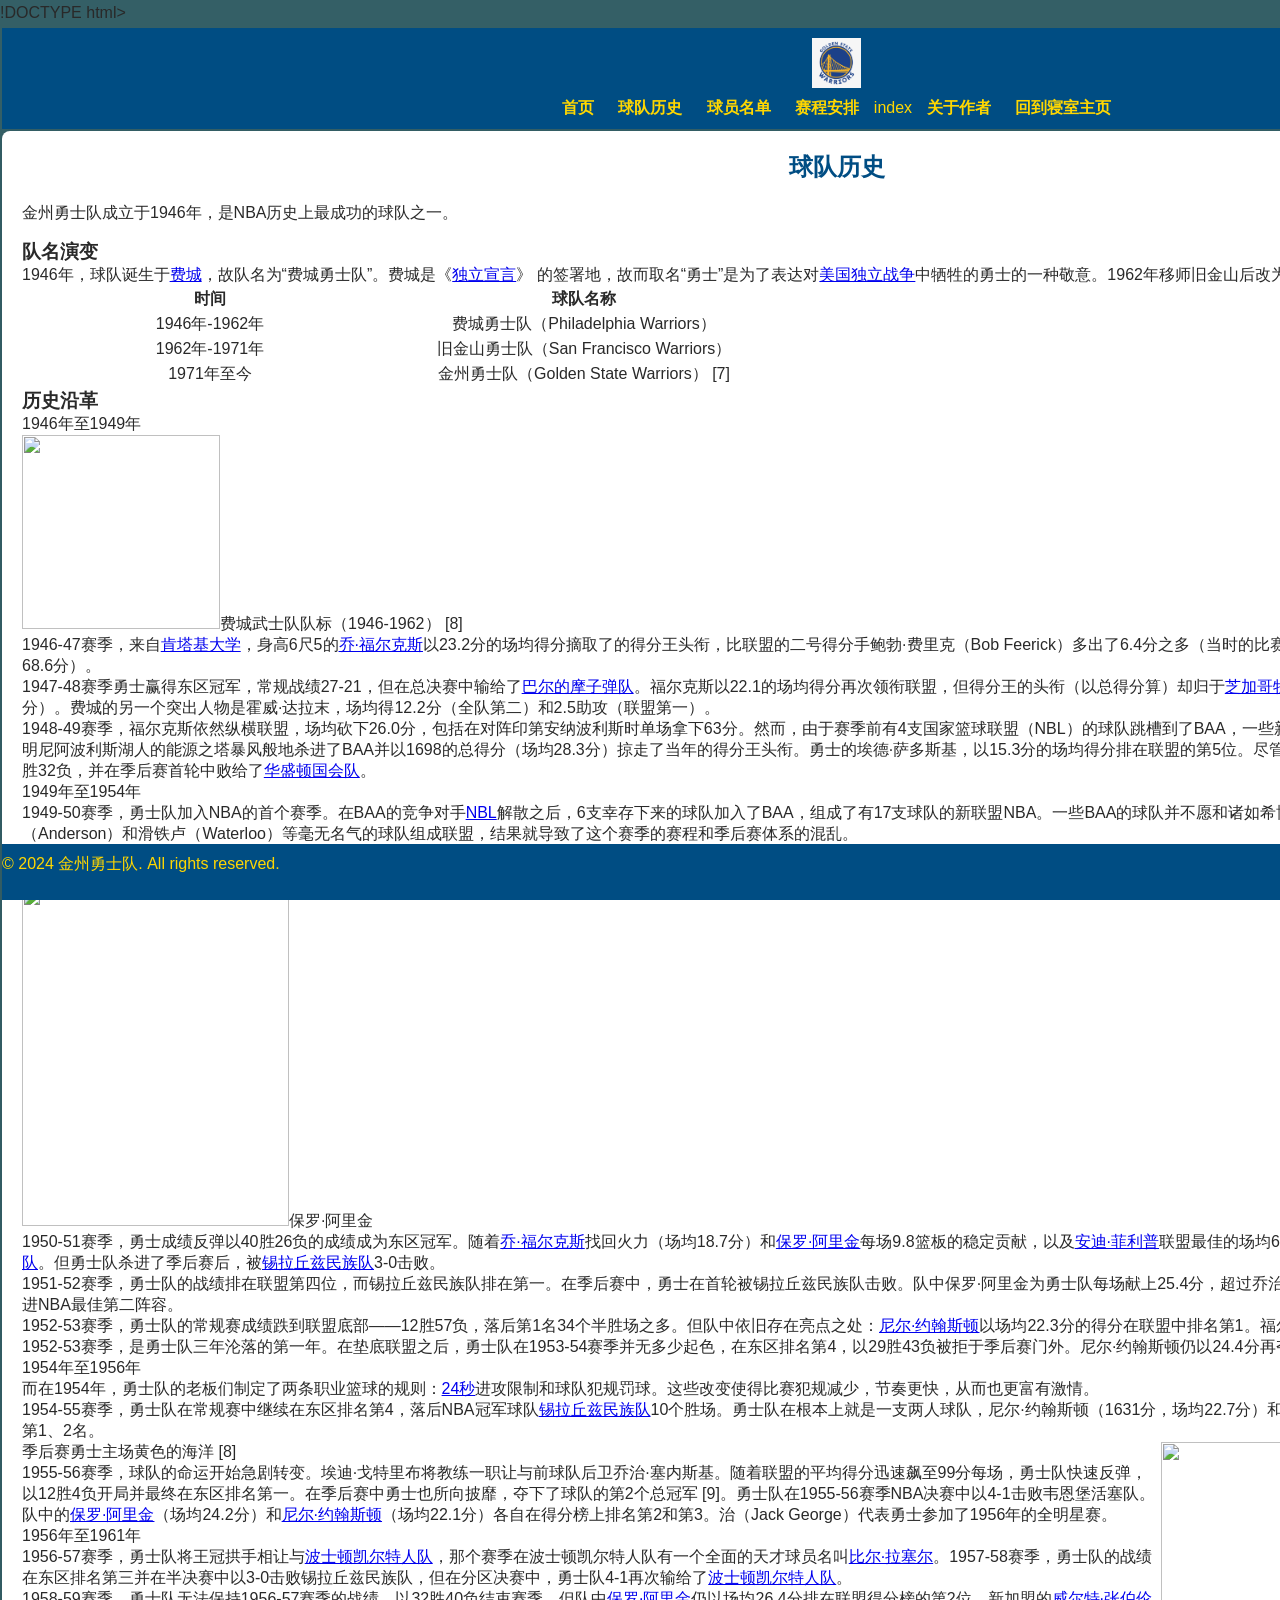
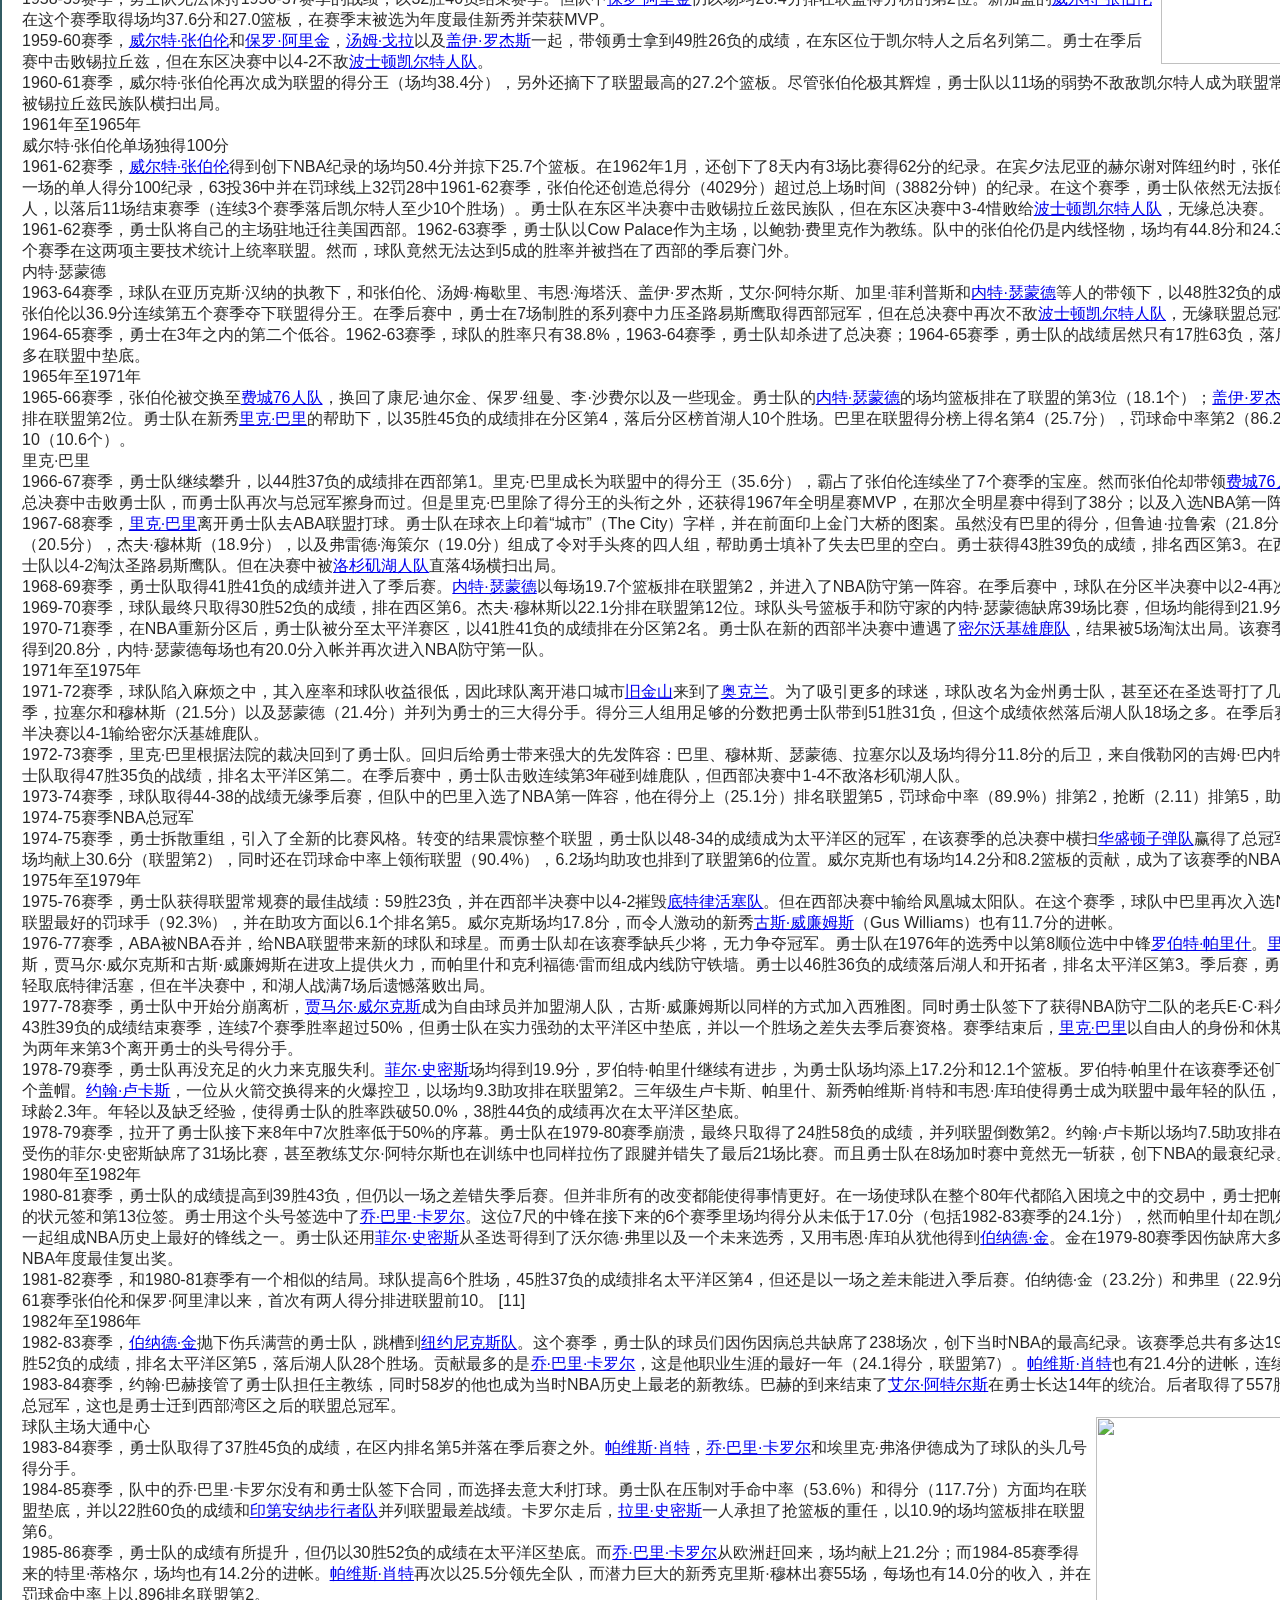
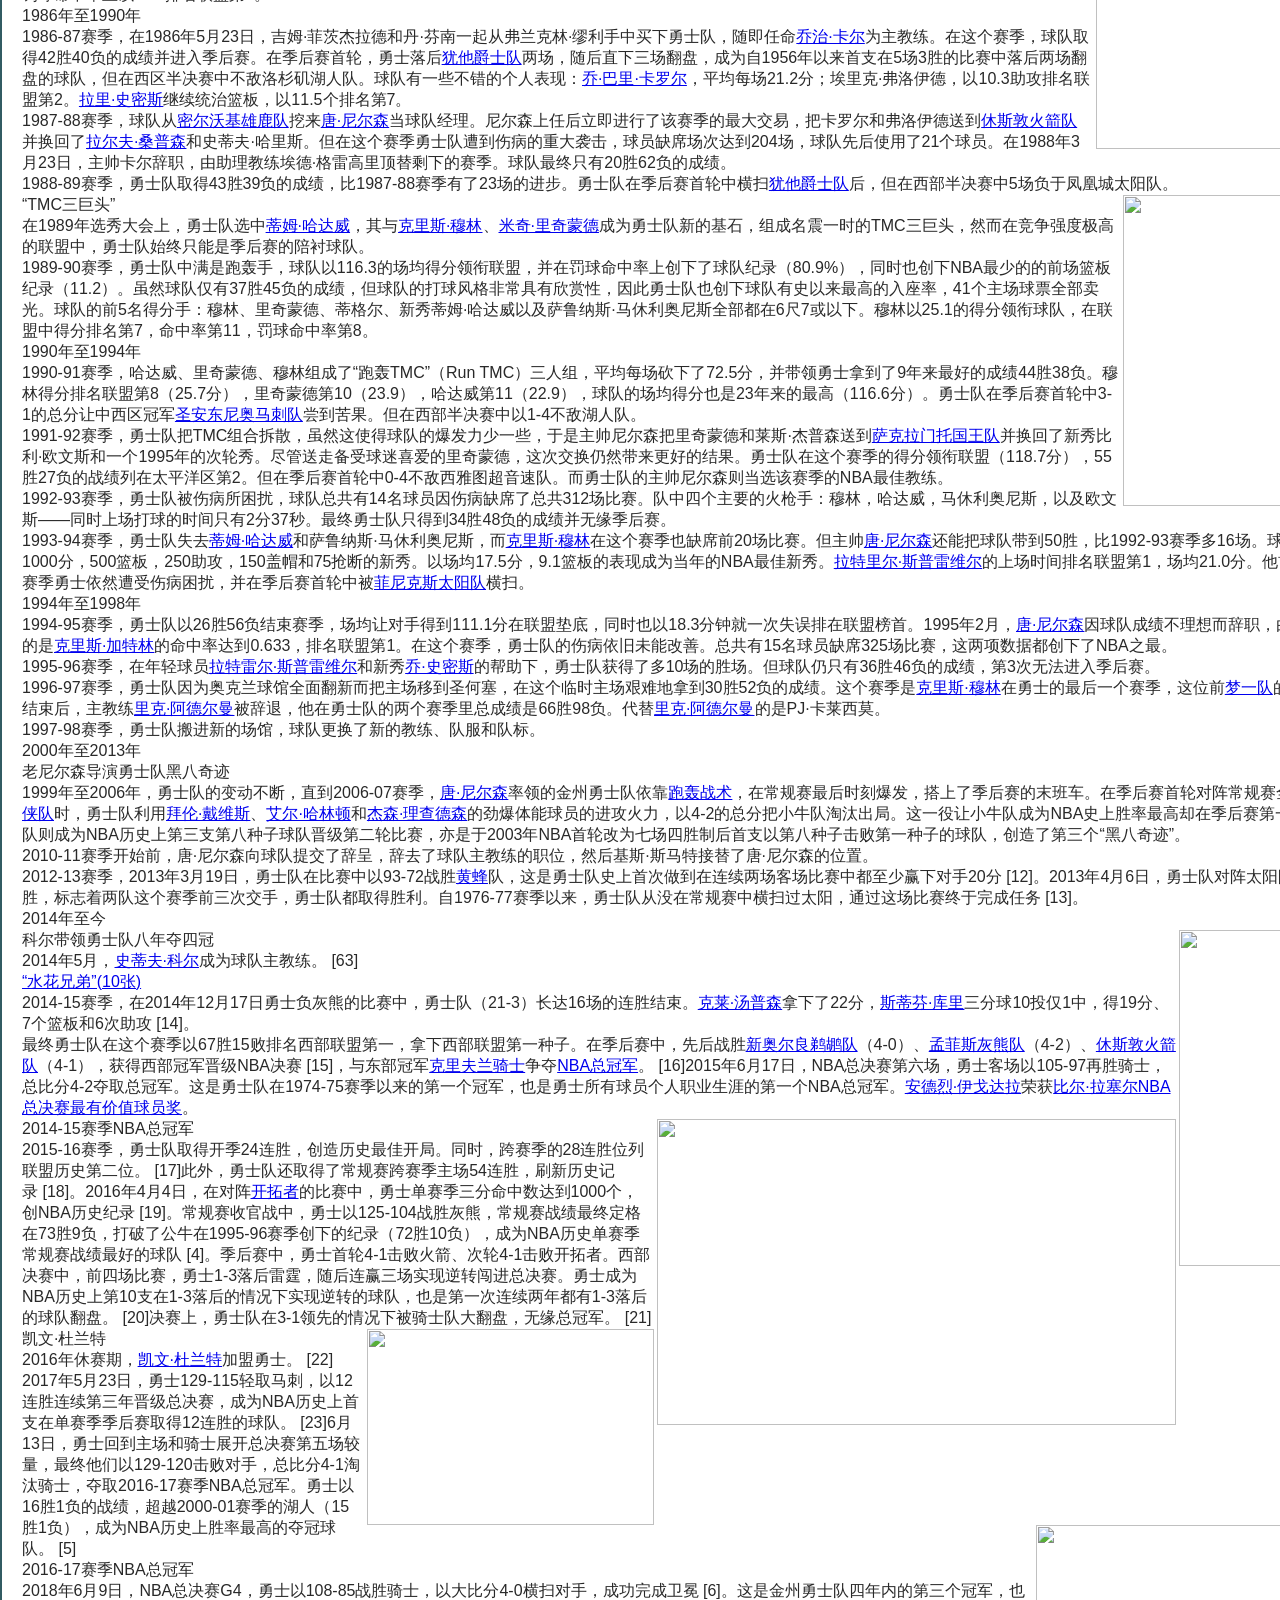
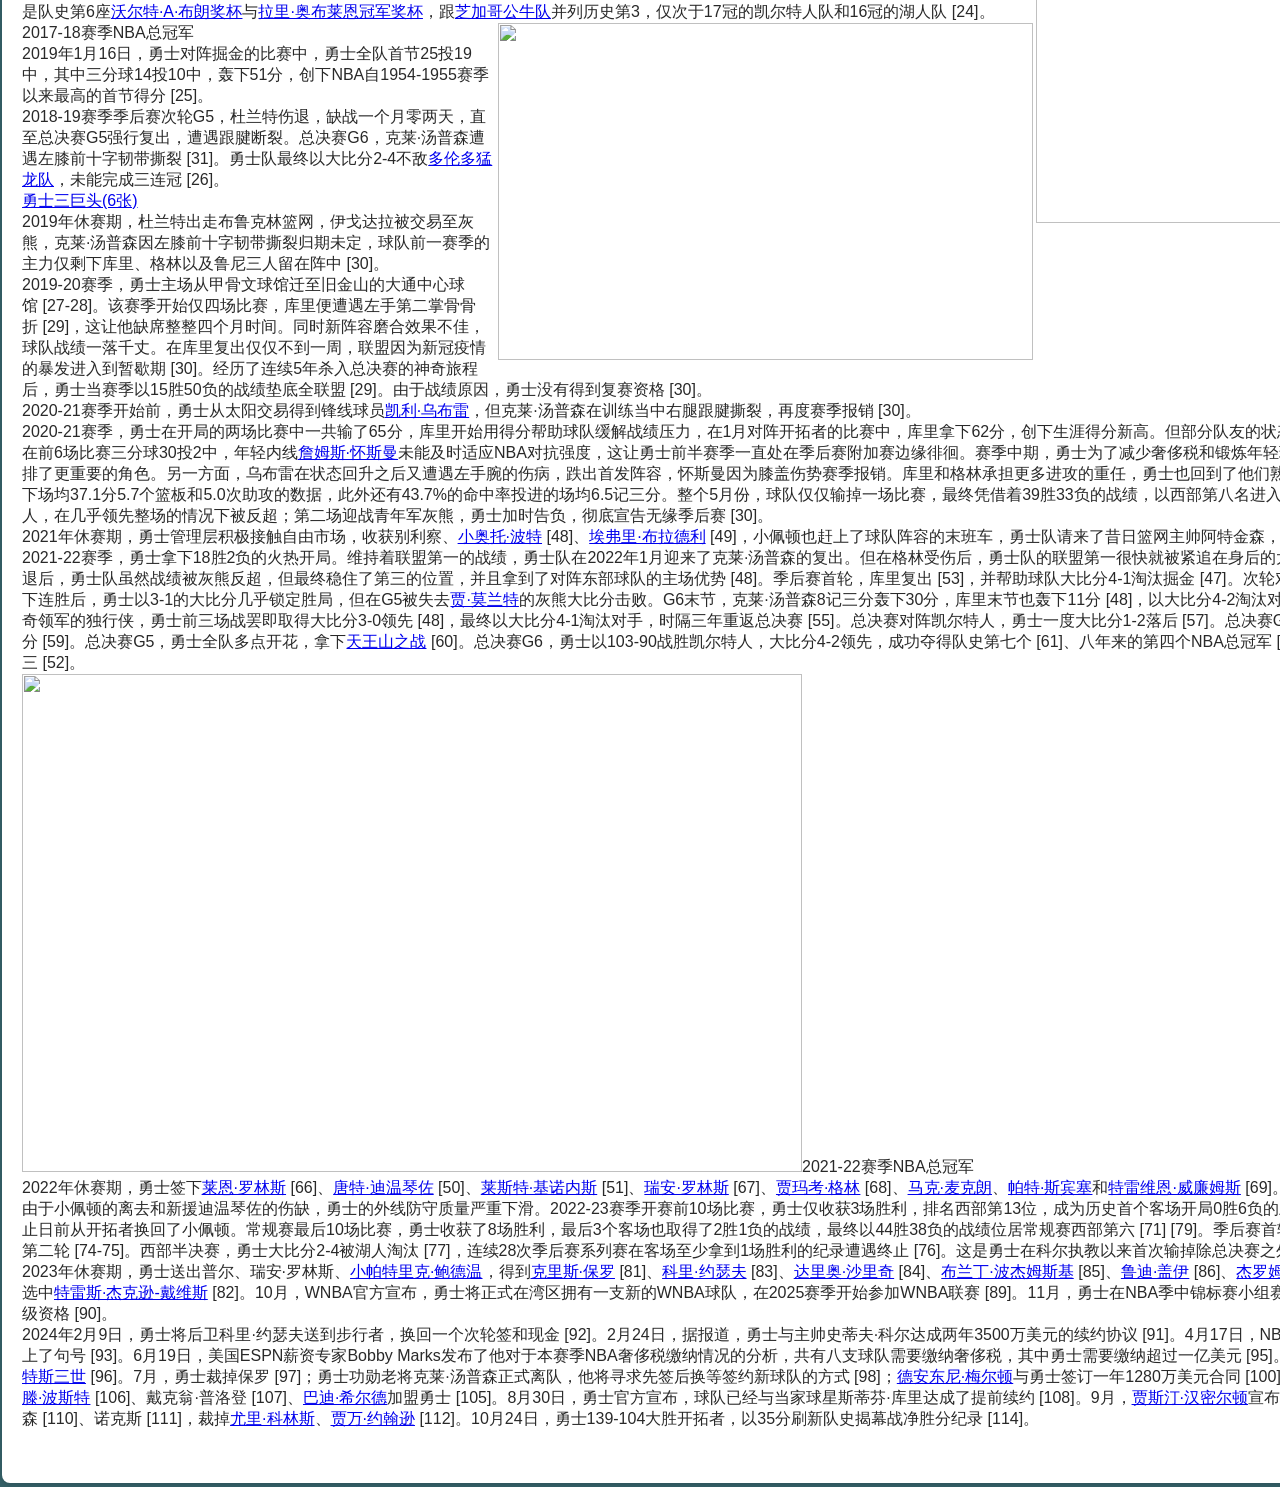
==== commit 5ae6ba69: "Update history.html" ====
--- a/MyWeb/web/history.html
+++ b/MyWeb/web/history.html
@@ -1,4 +1,4 @@
-<!DOCTYPE html>
+!DOCTYPE html>
 <html lang="en">
 <head>
     <meta charset="UTF-8">
@@ -20,9 +20,9 @@
                         <li><a href="index.html">首页</a></li>
                         <li><a href="history.html">球队历史</a></li>
 						<li><a href="player.html">球员名单</a></li>                 
-                        <li><a href="saicheng.html">赛程安排</a></li>                    
+                        <li><a href="saicheng.html">赛程安排</a></li>       index             
                         <li><a href="Yknow.html">关于作者</a></li>
-												<li><a href=" https://whoeverfake.github.io/whoeverfakegithub.io/index207">回到寝室主页</a></li>
+												<li><a href="https://whoeverfake.github.io/whoeverfakegithub.io/index207">回到寝室主页</a></li>
                     </ul>
                 </nav>
             </td>
@@ -65,7 +65,7 @@
                 </div>
                 <div data-tag="paragraph" data-uuid="gnthu5dzg1" data-idx="0-5"><span data-text="true">1946年至1949年</span></div>
                 <div data-tag="paragraph" data-uuid="gnthtfuoza" data-idx="0-6">
-                  <div><a href="https://baike.baidu.com/pic/%E9%87%91%E5%B7%9E%E5%8B%87%E5%A3%AB%E9%98%9F/3694353/0/83025aafa40f4bfb5d75e7c0034f78f0f63618f8?fr=lemma&fromModule=lemma_content-image" target="_blank" title="费城武士队队标（1946-1962）"><img src="https://bkimg.cdn.bcebos.com/pic/83025aafa40f4bfb5d75e7c0034f78f0f63618f8?x-bce-process=image/format,f_auto/resize,m_lfit,limit_1,h_422" width="220" height="211.35135135135135"></a>费城武士队队标（1946-1962） [8]</div>
+                  <div><a href="https://baike.baidu.com/pic/%E9%87%91%E5%B7%9E%E5%8B%87%E5%A3%AB%E9%98%9F/3694353/0/83025aafa40f4bfb5d75e7c0034f78f0f63618f8?fr=lemma&fromModule=lemma_content-image" target="_blank" title="费城武士队队标（1946-1962）"><img src="../image/image/屏幕截图 2024-11-25 233030.png" width="198" height="194"></a>费城武士队队标（1946-1962） [8]</div>
                   <span data-text="true">1946-47赛季，来自</span><span data-text="true"><a href="https://baike.baidu.com/item/%E8%82%AF%E5%A1%94%E5%9F%BA%E5%A4%A7%E5%AD%A6/6408229?fromModule=lemma_inlink" target="_blank" data-from-module="">肯塔基大学</a></span><span data-text="true">，身高6尺5的</span><span data-text="true"><a href="https://baike.baidu.com/item/%E4%B9%94%C2%B7%E7%A6%8F%E5%B0%94%E5%85%8B%E6%96%AF/9074852?fromModule=lemma_inlink" target="_blank" data-from-module="">乔·福尔克斯</a></span><span data-text="true">以23.2分的场均得分摘取了的得分王头衔，比联盟的二号得分手鲍勃·费里克（Bob Feerick）多出了6.4分之多（当时的比赛得分都很低，作为冠军勇士全队的场均得分也只有68.6分）。</span></div>
                 <div data-tag="paragraph" data-uuid="gnthpzqt22" data-idx="0-7"><span data-text="true">1947-48赛季勇士赢得东区冠军，常规战绩27-21，但在总决赛中输给了</span><span data-text="true"><a href="https://baike.baidu.com/item/%E5%B7%B4%E5%B0%94%E7%9A%84%E6%91%A9%E5%AD%90%E5%BC%B9%E9%98%9F/10139700?fromModule=lemma_inlink" target="_blank" data-from-module="">巴尔的摩子弹队</a></span><span data-text="true">。福尔克斯以22.1的场均得分再次领衔联盟，但得分王的头衔（以总得分算）却归于</span><span data-text="true"><a href="https://baike.baidu.com/item/%E8%8A%9D%E5%8A%A0%E5%93%A5%E7%89%A1%E9%B9%BF/6138803?fromModule=lemma_inlink" target="_blank" data-from-module="">芝加哥牡鹿</a></span><span data-text="true">的</span><span data-text="true"><a href="https://baike.baidu.com/item/%E9%A9%AC%E5%85%8B%E6%96%AF%C2%B7%E6%89%8E%E6%96%AF%E6%B4%9B%E5%A4%AB%E6%96%AF%E5%9F%BA/12737934?fromModule=lemma_inlink" target="_blank" data-from-module="">马克斯·扎斯洛夫斯基</a></span><span data-text="true">（1007分，场均21.0分）。费城的另一个突出人物是霍威·达拉末，场均得12.2分（全队第二）和2.5助攻（联盟第一）。</span></div>
                 <div data-tag="paragraph" data-uuid="gnthpzqt3o" data-idx="0-8"><span data-text="true">1948-49赛季，福尔克斯依然纵横联盟，场均砍下26.0分，包括在对阵印第安纳波利斯时单场拿下63分。然而，由于赛季前有4支国家篮球联盟（NBL）的球队跳槽到了BAA，一些新的天才球员也由此登陆了——包括</span><span data-text="true"><a href="https://baike.baidu.com/item/%E4%B9%94%E6%B2%BB%C2%B7%E8%BF%88%E8%82%AF/0?fromModule=lemma_inlink" target="_blank" data-from-module="">乔治·迈肯</a></span><span data-text="true">，这位明尼阿波利斯湖人的能源之塔暴风般地杀进了BAA并以1698的总得分（场均28.3分）掠走了当年的得分王头衔。勇士的埃德·萨多斯基，以15.3分的场均得分排在联盟的第5位。尽管拥有两名顶尖射手，费城勇士的常规战绩仍只有28胜32负，并在季后赛首轮中败给了</span><span data-text="true"><a href="https://baike.baidu.com/item/%E5%8D%8E%E7%9B%9B%E9%A1%BF%E5%9B%BD%E4%BC%9A%E9%98%9F/15387965?fromModule=lemma_inlink" target="_blank" data-from-module="">华盛顿国会队</a></span><span data-text="true">。</span></div>
@@ -73,7 +73,7 @@
                 <div data-tag="paragraph" data-uuid="gnthpzqt6u" data-idx="0-10"><span data-text="true">1949-50赛季，勇士队加入NBA的首个赛季。在BAA的竞争对手</span><span data-text="true"><a href="https://baike.baidu.com/item/NBL/252906?fromModule=lemma_inlink" target="_blank" data-from-module="">NBL</a></span><span data-text="true">解散之后，6支幸存下来的球队加入了BAA，组成了有17支球队的新联盟NBA。一些BAA的球队并不愿和诸如希博伊根（Sheboygan），三城（Tri-Cities），安德森（Anderson）和滑铁卢（Waterloo）等毫无名气的球队组成联盟，结果就导致了这个赛季的赛程和季后赛体系的混乱。</span></div>
                 <div data-tag="paragraph" data-uuid="gnthpzqt82" data-idx="0-11"><span data-text="true">在这个赛季，随着队中主力福尔克斯的场均得分降至14.2分，勇士队的成绩也跌到26胜42负，落后分区榜首锡拉丘兹27场之多。萨多斯基在赛季进行了17场比赛后被交换到巴尔的摩。韦恩·加德纳挑起了人心涣散的勇士队，场均贡献13.5分。</span></div>
                 <div data-tag="paragraph" data-uuid="gnthu5dzjk" data-idx="0-12">
-                  <div><a href="https://baike.baidu.com/pic/%E9%87%91%E5%B7%9E%E5%8B%87%E5%A3%AB%E9%98%9F/3694353/0/3b87e950352ac65c10381b9804a7a5119313b17e1c98?fr=lemma&fromModule=lemma_content-image" target="_blank" title="保罗·阿里金"><img src="https://bkimg.cdn.bcebos.com/pic/3b87e950352ac65c10381b9804a7a5119313b17e1c98?x-bce-process=image/format,f_auto/resize,m_lfit,limit_1,h_550" width="220" height="275"></a>保罗·阿里金</div>
+                  <div><a href="https://baike.baidu.com/pic/%E9%87%91%E5%B7%9E%E5%8B%87%E5%A3%AB%E9%98%9F/3694353/0/3b87e950352ac65c10381b9804a7a5119313b17e1c98?fr=lemma&fromModule=lemma_content-image" target="_blank" title="保罗·阿里金"><img src="../image/image/屏幕截图 2024-11-25 233037.png" width="267" height="339"></a>保罗·阿里金</div>
                   <span data-text="true">1950-51赛季，勇士成绩反弹以40胜26负的成绩成为东区冠军。随着</span><span data-text="true"><a href="https://baike.baidu.com/item/%E4%B9%94%C2%B7%E7%A6%8F%E5%B0%94%E5%85%8B%E6%96%AF/9074852?fromModule=lemma_inlink" target="_blank" data-from-module="">乔·福尔克斯</a></span><span data-text="true">找回火力（场均18.7分）和</span><span data-text="true"><a href="https://baike.baidu.com/item/%E4%BF%9D%E7%BD%97%C2%B7%E9%98%BF%E9%87%8C%E9%87%91/2955992?fromModule=lemma_inlink" target="_blank" data-from-module="">保罗·阿里金</a></span><span data-text="true">每场9.8篮板的稳定贡献，以及</span><span data-text="true"><a href="https://baike.baidu.com/item/%E5%AE%89%E8%BF%AA%C2%B7%E8%8F%B2%E5%88%A9%E6%99%AE/12585982?fromModule=lemma_inlink" target="_blank" data-from-module="">安迪·菲利普</a></span><span data-text="true">联盟最佳的场均6.3助攻，勇士队最终在分区中领先于</span><span data-text="true"><a href="https://baike.baidu.com/item/%E6%B3%A2%E5%A3%AB%E9%A1%BF%E5%87%AF%E5%B0%94%E7%89%B9%E4%BA%BA%E9%98%9F/609215?fromModule=lemma_inlink" target="_blank" data-from-module="">波士顿凯尔特人队</a></span><span data-text="true">。但勇士队杀进了季后赛后，被</span><span data-text="true"><a href="https://baike.baidu.com/item/%E9%94%A1%E6%8B%89%E4%B8%98%E5%85%B9%E6%B0%91%E6%97%8F%E9%98%9F/909784?fromModule=lemma_inlink" target="_blank" data-from-module="">锡拉丘兹民族队</a></span><span data-text="true">3-0击败。</span></div>
                 <div data-tag="paragraph" data-uuid="gnthpzqtcw" data-idx="0-13"><span data-text="true">1951-52赛季，勇士队的战绩排在联盟第四位，而锡拉丘兹民族队排在第一。在季后赛中，勇士在首轮被锡拉丘兹民族队击败。队中保罗·阿里金为勇士队每场献上25.4分，超过乔治·麦肯成为联盟的得分王。安迪·菲利普在赛季末被选进NBA最佳第二阵容。</span></div>
                 <div data-tag="paragraph" data-uuid="gnthu5dzmr" data-idx="0-14"><span data-text="true">1952-53赛季，勇士队的常规赛成绩跌到联盟底部——12胜57负，落后第1名34个半胜场之多。但队中依旧存在亮点之处：</span><span data-text="true"><a href="https://baike.baidu.com/item/%E5%B0%BC%E5%B0%94%C2%B7%E7%BA%A6%E7%BF%B0%E6%96%AF%E9%A1%BF/8964589?fromModule=lemma_inlink" target="_blank" data-from-module="">尼尔·约翰斯顿</a></span><span data-text="true">以场均22.3分的得分在联盟中排名第1。福尔克斯和丹尼尔·芬恩也各自有场均11.9分。</span></div>
@@ -82,7 +82,7 @@
                 <div data-tag="paragraph" data-uuid="tFscYJQQXuns" data-idx="0-17"><span data-text="true">而在1954年，勇士队的老板们制定了两条职业篮球的规则：</span><span data-text="true"><a href="https://baike.baidu.com/item/24%E7%A7%92/3385907?fromModule=lemma_inlink" target="_blank" data-from-module="">24秒</a></span><span data-text="true">进攻限制和球队犯规罚球。这些改变使得比赛犯规减少，节奏更快，从而也更富有激情。</span></div>
                 <div data-tag="paragraph" data-uuid="gnthpzqtje" data-idx="0-18"><span data-text="true">1954-55赛季，勇士队在常规赛中继续在东区排名第4，落后NBA冠军球队</span><span data-text="true"><a href="https://baike.baidu.com/item/%E9%94%A1%E6%8B%89%E4%B8%98%E5%85%B9%E6%B0%91%E6%97%8F%E9%98%9F/909784?fromModule=lemma_inlink" target="_blank" data-from-module="">锡拉丘兹民族队</a></span><span data-text="true">10个胜场。勇士队在根本上就是一支两人球队，尼尔·约翰斯顿（1631分，场均22.7分）和</span><span data-text="true"><a href="https://baike.baidu.com/item/%E4%BF%9D%E7%BD%97%C2%B7%E9%98%BF%E9%87%8C%E6%B4%A5/4365224?fromModule=lemma_inlink" target="_blank" data-from-module="">保罗·阿里津</a></span><span data-text="true">（1512分，场均21.0）分列联盟得分榜第1、2名。</span></div>
                 <div data-tag="paragraph" data-uuid="gnthubwohk" data-idx="0-19">
-                  <div><a href="https://baike.baidu.com/pic/%E9%87%91%E5%B7%9E%E5%8B%87%E5%A3%AB%E9%98%9F/3694353/0/8718367adab44aedeeedc470b31c8701a08bfb87?fr=lemma&fromModule=lemma_content-image" target="_blank" title="季后赛勇士主场黄色的海洋"><img src="https://bkimg.cdn.bcebos.com/pic/8718367adab44aedeeedc470b31c8701a08bfb87?x-bce-process=image/format,f_auto/resize,m_lfit,limit_1,h_266" width="220" height="133.46666666666667" align="right"></a>季后赛勇士主场黄色的海洋 [8]</div>
+                  <div><a href="https://baike.baidu.com/pic/%E9%87%91%E5%B7%9E%E5%8B%87%E5%A3%AB%E9%98%9F/3694353/0/8718367adab44aedeeedc470b31c8701a08bfb87?fr=lemma&fromModule=lemma_content-image" target="_blank" title="季后赛勇士主场黄色的海洋"><img src="../image/image/屏幕截图 2024-11-25 233043.png" width="490" height="222" align="right"></a>季后赛勇士主场黄色的海洋 [8]</div>
                   <span data-text="true">1955-56赛季，球队的命运开始急剧转变。埃迪·戈特里布将教练一职让与前球队后卫乔治·塞内斯基。随着联盟的平均得分迅速飙至99分每场，勇士队快速反弹，以12胜4负开局并最终在东区排名第一。在季后赛中勇士也所向披靡，夺下了球队的第2个总冠军</span> [9]<span data-text="true">。勇士队在1955-56赛季NBA决赛中以4-1击败韦恩堡活塞队。队中的</span><span data-text="true"><a href="https://baike.baidu.com/item/%E4%BF%9D%E7%BD%97%C2%B7%E9%98%BF%E9%87%8C%E9%87%91/2955992?fromModule=lemma_inlink" target="_blank" data-from-module="">保罗·阿里金</a></span><span data-text="true">（场均24.2分）和</span><span data-text="true"><a href="https://baike.baidu.com/item/%E5%B0%BC%E5%B0%94%C2%B7%E7%BA%A6%E7%BF%B0%E6%96%AF%E9%A1%BF/8964589?fromModule=lemma_inlink" target="_blank" data-from-module="">尼尔·约翰斯顿</a></span><span data-text="true">（场均22.1分）各自在得分榜上排名第2和第3。治（Jack George）代表勇士参加了1956年的全明星赛。</span></div>
                 <div data-tag="paragraph" data-uuid="gnthubwoj9" data-idx="0-20"><span data-text="true">1956年至1961年</span></div>
                 <div data-tag="paragraph" data-uuid="gnthubwokg" data-idx="0-21"><span data-text="true">1956-57赛季，勇士队将王冠拱手相让与</span><span data-text="true"><a href="https://baike.baidu.com/item/%E6%B3%A2%E5%A3%AB%E9%A1%BF%E5%87%AF%E5%B0%94%E7%89%B9%E4%BA%BA%E9%98%9F/609215?fromModule=lemma_inlink" target="_blank" data-from-module="">波士顿凯尔特人队</a></span><span data-text="true">，那个赛季在波士顿凯尔特人队有一个全面的天才球员名叫</span><span data-text="true"><a href="https://baike.baidu.com/item/%E6%AF%94%E5%B0%94%C2%B7%E6%8B%89%E5%A1%9E%E5%B0%94/563001?fromModule=lemma_inlink" target="_blank" data-from-module="">比尔·拉塞尔</a></span><span data-text="true">。1957-58赛季，勇士队的战绩在东区排名第三并在半决赛中以3-0击败锡拉丘兹民族队，但在分区决赛中，勇士队4-1再次输给了</span><span data-text="true"><a href="https://baike.baidu.com/item/%E6%B3%A2%E5%A3%AB%E9%A1%BF%E5%87%AF%E5%B0%94%E7%89%B9%E4%BA%BA%E9%98%9F/609215?fromModule=lemma_inlink" target="_blank" data-from-module="">波士顿凯尔特人队</a></span><span data-text="true">。</span></div>
@@ -91,7 +91,7 @@
                 <div data-tag="paragraph" data-uuid="gnthubwono" data-idx="0-24"><span data-text="true">1960-61赛季，威尔特·张伯伦再次成为联盟的得分王（场均38.4分），另外还摘下了联盟最高的27.2个篮板。尽管张伯伦极其辉煌，勇士队以11场的弱势不敌敌凯尔特人成为联盟常规赛第二名。在季后赛中，勇士队在东区半决赛中被锡拉丘兹民族队横扫出局。</span></div>
                 <div data-tag="paragraph" data-uuid="gnthubwop8" data-idx="0-25"><span data-text="true">1961年至1965年</span></div>
                 <div data-tag="paragraph" data-uuid="gnthubwoq2" data-idx="0-26">
-                  <div><a href="https://baike.baidu.com/pic/%E9%87%91%E5%B7%9E%E5%8B%87%E5%A3%AB%E9%98%9F/3694353/0/472309f7905298229d0f4357d7ca7bcb0a46d462?fr=lemma&fromModule=lemma_content-image" target="_blank" title="威尔特·张伯伦单场独得100分"><img src="https://bkimg.cdn.bcebos.com/pic/472309f7905298229d0f4357d7ca7bcb0a46d462?x-bce-process=image/format,f_auto/resize,m_lfit,limit_1,h_660" width="220" height="330" align="right"></a>威尔特·张伯伦单场独得100分</div>
+                  <div><a href="https://baike.baidu.com/pic/%E9%87%91%E5%B7%9E%E5%8B%87%E5%A3%AB%E9%98%9F/3694353/0/472309f7905298229d0f4357d7ca7bcb0a46d462?fr=lemma&fromModule=lemma_content-image" target="_blank" title="威尔特·张伯伦单场独得100分"><img src="../image/image/屏幕截图 2024-11-25 233052.png" width="234" height="293" align="right"></a>威尔特·张伯伦单场独得100分</div>
                   <span data-text="true">1961-62赛季，</span><span data-text="true"><a href="https://baike.baidu.com/item/%E5%A8%81%E5%B0%94%E7%89%B9%C2%B7%E5%BC%A0%E4%BC%AF%E4%BC%A6/533368?fromModule=lemma_inlink" target="_blank" data-from-module="">威尔特·张伯伦</a></span><span data-text="true">得到创下NBA纪录的场均50.4分并掠下25.7个篮板。在1962年1月，还创下了8天内有3场比赛得62分的纪录。在宾夕法尼亚的赫尔谢对阵纽约时，张伯伦写下了联盟史上一场的单人得分100纪录，63投36中并在罚球线上32罚28中1961-62赛季，张伯伦还创造总得分（4029分）超过总上场时间（3882分钟）的纪录。在这个赛季，勇士队依然无法扳倒波士顿凯尔特人，以落后11场结束赛季（连续3个赛季落后凯尔特人至少10个胜场）。勇士队在东区半决赛中击败锡拉丘兹民族队，但在东区决赛中3-4惜败给</span><span data-text="true"><a href="https://baike.baidu.com/item/%E6%B3%A2%E5%A3%AB%E9%A1%BF%E5%87%AF%E5%B0%94%E7%89%B9%E4%BA%BA%E9%98%9F/609215?fromModule=lemma_inlink" target="_blank" data-from-module="">波士顿凯尔特人队</a></span><span data-text="true">，无缘总决赛。</span></div>
                 <div data-tag="paragraph" data-uuid="gnthpzqucw" data-idx="0-27"><span data-text="true">1961-62赛季，勇士队将自己的主场驻地迁往美国西部。1962-63赛季，勇士队以Cow Palace作为主场，以鲍勃·费里克作为教练。队中的张伯伦仍是内线怪物，场均有44.8分和24.3篮板进帐并连续四个赛季在这两项主要技术统计上统率联盟。然而，球队竟然无法达到5成的胜率并被挡在了西部的季后赛门外。</span></div>
                 <div data-tag="paragraph" data-uuid="gnthubworo" data-idx="0-28">
@@ -101,7 +101,7 @@
                 <div data-tag="paragraph" data-uuid="gnthubwouu" data-idx="0-30"><span data-text="true">1965年至1971年</span></div>
                 <div data-tag="paragraph" data-uuid="gnthubwowe" data-idx="0-31"><span data-text="true">1965-66赛季，张伯伦被交换至</span><span data-text="true"><a href="https://baike.baidu.com/item/%E8%B4%B9%E5%9F%8E76%E4%BA%BA%E9%98%9F/406011?fromModule=lemma_inlink" target="_blank" data-from-module="">费城76人队</a></span><span data-text="true">，换回了康尼·迪尔金、保罗·纽曼、李·沙费尔以及一些现金。勇士队的</span><span data-text="true"><a href="https://baike.baidu.com/item/%E5%86%85%E7%89%B9%C2%B7%E7%91%9F%E8%92%99%E5%BE%B7/1894494?fromModule=lemma_inlink" target="_blank" data-from-module="">内特·瑟蒙德</a></span><span data-text="true">的场均篮板排在了联盟的第3位（18.1个）；</span><span data-text="true"><a href="https://baike.baidu.com/item/%E7%9B%96%E4%BC%8A%C2%B7%E7%BD%97%E6%9D%B0%E6%96%AF/10419535?fromModule=lemma_inlink" target="_blank" data-from-module="">盖伊·罗杰斯</a></span><span data-text="true">则以7.2个助攻排在联盟第2位。勇士队在新秀</span><span data-text="true"><a href="https://baike.baidu.com/item/%E9%87%8C%E5%85%8B%C2%B7%E5%B7%B4%E9%87%8C/2956141?fromModule=lemma_inlink" target="_blank" data-from-module="">里克·巴里</a></span><span data-text="true">的帮助下，以35胜45负的成绩排在分区第4，落后分区榜首湖人10个胜场。巴里在联盟得分榜上得名第4（25.7分），罚球命中率第2（86.2%），以及篮板第10（10.6个）。</span></div>
                 <div data-tag="paragraph" data-uuid="gnthubwoxz" data-idx="0-32">
-                  <div><a href="https://baike.baidu.com/pic/%E9%87%91%E5%B7%9E%E5%8B%87%E5%A3%AB%E9%98%9F/3694353/0/f3d3572c11dfa9ec8a1372fa9d85e003918fa1ec6b9a?fr=lemma&fromModule=lemma_content-image" target="_blank" title="里克·巴里"><img src="https://bkimg.cdn.bcebos.com/pic/f3d3572c11dfa9ec8a1372fa9d85e003918fa1ec6b9a?x-bce-process=image/format,f_auto/resize,m_lfit,limit_1,h_647" width="220" height="323.52941176470586" align="right"></a>里克·巴里</div>
+                  <div><a href="https://baike.baidu.com/pic/%E9%87%91%E5%B7%9E%E5%8B%87%E5%A3%AB%E9%98%9F/3694353/0/f3d3572c11dfa9ec8a1372fa9d85e003918fa1ec6b9a?fr=lemma&fromModule=lemma_content-image" target="_blank" title="里克·巴里"><img src="../image/image/屏幕截图 2024-11-25 233112.png" width="223" height="321" align="right"></a>里克·巴里</div>
                   <span data-text="true">1966-67赛季，勇士队继续攀升，以44胜37负的成绩排在西部第1。里克·巴里成长为联盟中的得分王（35.6分），霸占了张伯伦连续坐了7个赛季的宝座。然而张伯伦却带领</span><span data-text="true"><a href="https://baike.baidu.com/item/%E8%B4%B9%E5%9F%8E76%E4%BA%BA%E9%98%9F/406011?fromModule=lemma_inlink" target="_blank" data-from-module="">费城76人队</a></span><span data-text="true">在1966-67赛季总决赛中击败勇士队，而勇士队再次与总冠军擦身而过。但是里克·巴里除了得分王的头衔之外，还获得1967年全明星赛MVP，在那次全明星赛中得到了38分；以及入选NBA第一阵容。</span></div>
                 <div data-tag="paragraph" data-uuid="gnthubwozj" data-idx="0-33"><span data-text="true">1967-68赛季，</span><span data-text="true"><a href="https://baike.baidu.com/item/%E9%87%8C%E5%85%8B%C2%B7%E5%B7%B4%E9%87%8C/2956141?fromModule=lemma_inlink" target="_blank" data-from-module="">里克·巴里</a></span><span data-text="true">离开勇士队去ABA联盟打球。勇士队在球衣上印着&ldquo;城市&rdquo;（The City）字样，并在前面印上金门大桥的图案。虽然没有巴里的得分，但鲁迪·拉鲁索（21.8分），</span><span data-text="true"><a href="https://baike.baidu.com/item/%E5%86%85%E7%89%B9%C2%B7%E7%91%9F%E8%92%99%E5%BE%B7/1894494?fromModule=lemma_inlink" target="_blank" data-from-module="">内特·瑟蒙德</a></span><span data-text="true">（20.5分），杰夫·穆林斯（18.9分），以及弗雷德·海策尔（19.0分）组成了令对手头疼的四人组，帮助勇士填补了失去巴里的空白。勇士获得43胜39负的成绩，排名西区第3。在西区的半决赛中，勇士队以4-2淘汰圣路易斯鹰队。但在决赛中被</span><span data-text="true"><a href="https://baike.baidu.com/item/%E6%B4%9B%E6%9D%89%E7%9F%B6%E6%B9%96%E4%BA%BA%E9%98%9F/406453?fromModule=lemma_inlink" target="_blank" data-from-module="">洛杉矶湖人队</a></span><span data-text="true">直落4场横扫出局。</span></div>
                 <div data-tag="paragraph" data-uuid="gnthubwp14" data-idx="0-34"><span data-text="true">1968-69赛季，勇士队取得41胜41负的成绩并进入了季后赛。</span><span data-text="true"><a href="https://baike.baidu.com/item/%E5%86%85%E7%89%B9%C2%B7%E7%91%9F%E8%92%99%E5%BE%B7/1894494?fromModule=lemma_inlink" target="_blank" data-from-module="">内特·瑟蒙德</a></span><span data-text="true">以每场19.7个篮板排在联盟第2，并进入了NBA防守第一阵容。在季后赛中，球队在分区半决赛中以2-4再次输给湖人队。</span></div>
@@ -112,7 +112,7 @@
                 <div data-tag="paragraph" data-uuid="gnthubwp90" data-idx="0-39"><span data-text="true">1972-73赛季，里克·巴里根据法院的裁决回到了勇士队。回归后给勇士带来强大的先发阵容：巴里、穆林斯、瑟蒙德、拉塞尔以及场均得分11.8分的后卫，来自俄勒冈的吉姆·巴内特。在这个赛季，勇士队取得47胜35负的战绩，排名太平洋区第二。在季后赛中，勇士队击败连续第3年碰到雄鹿队，但西部决赛中1-4不敌洛杉矶湖人队。</span></div>
                 <div data-tag="paragraph" data-uuid="gnthpzqvcs" data-idx="0-40"><span data-text="true">1973-74赛季，球队取得44-38的战绩无缘季后赛，但队中的巴里入选了NBA第一阵容，他在得分上（25.1分）排名联盟第5，罚球命中率（89.9%）排第2，抢断（2.11）排第5，助攻（6.1）排第8。</span></div>
                 <div data-tag="paragraph" data-uuid="gnthubwpam" data-idx="0-41">
-                  <div><a href="https://baike.baidu.com/pic/%E9%87%91%E5%B7%9E%E5%8B%87%E5%A3%AB%E9%98%9F/3694353/0/4ec2d5628535e5dde711f8af7192b0efce1b9d16c43d?fr=lemma&fromModule=lemma_content-image" target="_blank" title="1974-75赛季NBA总冠军"><img src="https://bkimg.cdn.bcebos.com/pic/4ec2d5628535e5dde711f8af7192b0efce1b9d16c43d?x-bce-process=image/format,f_auto/resize,m_lfit,limit_1,h_548" width="220" height="274.2857142857143" align="right"></a>1974-75赛季NBA总冠军</div>
+                  <div><a href="https://baike.baidu.com/pic/%E9%87%91%E5%B7%9E%E5%8B%87%E5%A3%AB%E9%98%9F/3694353/0/4ec2d5628535e5dde711f8af7192b0efce1b9d16c43d?fr=lemma&fromModule=lemma_content-image" target="_blank" title="1974-75赛季NBA总冠军"><img src="../image/image/屏幕截图 2024-11-25 233117.png" width="225" height="277" align="right"></a>1974-75赛季NBA总冠军</div>
                   <span data-text="true">1974-75赛季，勇士拆散重组，引入了全新的比赛风格。转变的结果震惊整个联盟，勇士队以48-34的成绩成为太平洋区的冠军，在该赛季的总决赛中横扫</span><span data-text="true"><a href="https://baike.baidu.com/item/%E5%8D%8E%E7%9B%9B%E9%A1%BF%E5%AD%90%E5%BC%B9%E9%98%9F/1801081?fromModule=lemma_inlink" target="_blank" data-from-module="">华盛顿子弹队</a></span><span data-text="true">赢得了总冠军</span> [9]<span data-text="true">。队中的巴里场均献上30.6分（联盟第2），同时还在罚球命中率上领衔联盟（90.4%），6.2场均助攻也排到了联盟第6的位置。威尔克斯也有场均14.2分和8.2篮板的贡献，成为了该赛季的NBA最佳新秀。</span></div>
                 <div data-tag="paragraph" data-uuid="gnthubwpc9" data-idx="0-42"><span data-text="true">1975年至1979年</span></div>
                 <div data-tag="paragraph" data-uuid="gnthpzqvrd" data-idx="0-43"><span data-text="true">1975-76赛季，勇士队获得联盟常规赛的最佳战绩：59胜23负，并在西部半决赛中以4-2摧毁</span><span data-text="true"><a href="https://baike.baidu.com/item/%E5%BA%95%E7%89%B9%E5%BE%8B%E6%B4%BB%E5%A1%9E%E9%98%9F/608730?fromModule=lemma_inlink" target="_blank" data-from-module="">底特律活塞队</a></span><span data-text="true">。但在西部决赛中输给凤凰城太阳队。在这个赛季，球队中巴里再次入选NBA第1阵容，成为联盟最好的罚球手（92.3%），并在助攻方面以6.1个排名第5。威尔克斯场均17.8分，而令人激动的新秀</span><span data-text="true"><a href="https://baike.baidu.com/item/%E5%8F%A4%E6%96%AF%C2%B7%E5%A8%81%E5%BB%89%E5%A7%86%E6%96%AF/10330824?fromModule=lemma_inlink" target="_blank" data-from-module="">古斯·威廉姆斯</a></span><span data-text="true">（Gus Williams）也有11.7分的进帐。</span></div>
@@ -127,7 +127,7 @@
                 <div data-tag="paragraph" data-uuid="gnthpzqwfu" data-idx="0-52"><span data-text="true">1982-83赛季，</span><span data-text="true"><a href="https://baike.baidu.com/item/%E4%BC%AF%E7%BA%B3%E5%BE%B7%C2%B7%E9%87%91/5192364?fromModule=lemma_inlink" target="_blank" data-from-module="">伯纳德·金</a></span><span data-text="true">抛下伤兵满营的勇士队，跳槽到</span><span data-text="true"><a href="https://baike.baidu.com/item/%E7%BA%BD%E7%BA%A6%E5%B0%BC%E5%85%8B%E6%96%AF%E9%98%9F/8800712?fromModule=lemma_inlink" target="_blank" data-from-module="">纽约尼克斯队</a></span><span data-text="true">。这个赛季，勇士队的球员们因伤因病总共缺席了238场次，创下当时NBA的最高纪录。该赛季总共有多达19名的球员披过勇士球衣。球队磕磕撞撞地得到了30胜52负的成绩，排名太平洋区第5，落后湖人队28个胜场。贡献最多的是</span><span data-text="true"><a href="https://baike.baidu.com/item/%E4%B9%94%C2%B7%E5%B7%B4%E9%87%8C%C2%B7%E5%8D%A1%E7%BD%97%E5%B0%94/10420368?fromModule=lemma_inlink" target="_blank" data-from-module="">乔·巴里·卡罗尔</a></span><span data-text="true">，这是他职业生涯的最好一年（24.1得分，联盟第7）。</span><span data-text="true"><a href="https://baike.baidu.com/item/%E5%B8%95%E7%BB%B4%E6%96%AF%C2%B7%E8%82%96%E7%89%B9/10421342?fromModule=lemma_inlink" target="_blank" data-from-module="">帕维斯·肖特</a></span><span data-text="true">也有21.4分的进帐，连续4个赛季得分超过20。</span></div>
                 <div data-tag="paragraph" data-uuid="gnthu8mk2k" data-idx="0-53"><span data-text="true">1983-84赛季，约翰·巴赫接管了勇士队担任主教练，同时58岁的他也成为当时NBA历史上最老的新教练。巴赫的到来结束了</span><span data-text="true"><a href="https://baike.baidu.com/item/%E8%89%BE%E5%B0%94%C2%B7%E9%98%BF%E7%89%B9%E5%B0%94%E6%96%AF/10421776?fromModule=lemma_inlink" target="_blank" data-from-module="">艾尔·阿特尔斯</a></span><span data-text="true">在勇士长达14年的统治。后者取得了557胜518负的总成绩，并带领球队在1975年获得NBA的总冠军，这也是勇士迁到西部湾区之后的联盟总冠军。</span></div>
                 <div data-tag="paragraph" data-uuid="gnthu8mk48" data-idx="0-54">
-                  <div><a href="https://baike.baidu.com/pic/%E9%87%91%E5%B7%9E%E5%8B%87%E5%A3%AB%E9%98%9F/3694353/0/a8014c086e061d9578499d6e74f40ad162d9ca5d?fr=lemma&fromModule=lemma_content-image" target="_blank" title="球队主场大通中心"><img src="https://bkimg.cdn.bcebos.com/pic/a8014c086e061d9578499d6e74f40ad162d9ca5d?x-bce-process=image/format,f_auto/resize,m_lfit,limit_1,h_293" width="220" height="146.66666666666666" align="right"></a>球队主场大通中心</div>
+                  <div><a href="https://baike.baidu.com/pic/%E9%87%91%E5%B7%9E%E5%8B%87%E5%A3%AB%E9%98%9F/3694353/0/a8014c086e061d9578499d6e74f40ad162d9ca5d?fr=lemma&fromModule=lemma_content-image" target="_blank" title="球队主场大通中心"><img src="../image/image/屏幕截图 2024-11-25 233123.png" width="555" height="332" align="right"></a>球队主场大通中心</div>
                   <span data-text="true">1983-84赛季，勇士队取得了37胜45负的成绩，在区内排名第5并落在季后赛之外。</span><span data-text="true"><a href="https://baike.baidu.com/item/%E5%B8%95%E7%BB%B4%E6%96%AF%C2%B7%E8%82%96%E7%89%B9/10421342?fromModule=lemma_inlink" target="_blank" data-from-module="">帕维斯·肖特</a></span><span data-text="true">，</span><span data-text="true"><a href="https://baike.baidu.com/item/%E4%B9%94%C2%B7%E5%B7%B4%E9%87%8C%C2%B7%E5%8D%A1%E7%BD%97%E5%B0%94/10420368?fromModule=lemma_inlink" target="_blank" data-from-module="">乔·巴里·卡罗尔</a></span><span data-text="true">和埃里克·弗洛伊德成为了球队的头几号得分手。</span></div>
                 <div data-tag="paragraph" data-uuid="gnthpzqwo9" data-idx="0-55"><span data-text="true">1984-85赛季，队中的乔·巴里·卡罗尔没有和勇士队签下合同，而选择去意大利打球。勇士队在压制对手命中率（53.6%）和得分（117.7分）方面均在联盟垫底，并以22胜60负的成绩和</span><span data-text="true"><a href="https://baike.baidu.com/item/%E5%8D%B0%E7%AC%AC%E5%AE%89%E7%BA%B3%E6%AD%A5%E8%A1%8C%E8%80%85%E9%98%9F/2177582?fromModule=lemma_inlink" target="_blank" data-from-module="">印第安纳步行者队</a></span><span data-text="true">并列联盟最差战绩。卡罗尔走后，</span><span data-text="true"><a href="https://baike.baidu.com/item/%E6%8B%89%E9%87%8C%C2%B7%E5%8F%B2%E5%AF%86%E6%96%AF/6787359?fromModule=lemma_inlink" target="_blank" data-from-module="">拉里·史密斯</a></span><span data-text="true">一人承担了抢篮板的重任，以10.9的场均篮板排在联盟第6。</span></div>
                 <div data-tag="paragraph" data-uuid="gnthpzqwrh" data-idx="0-56"><span data-text="true">1985-86赛季，勇士队的成绩有所提升，但仍以30胜52负的成绩在太平洋区垫底。而</span><span data-text="true"><a href="https://baike.baidu.com/item/%E4%B9%94%C2%B7%E5%B7%B4%E9%87%8C%C2%B7%E5%8D%A1%E7%BD%97%E5%B0%94/10420368?fromModule=lemma_inlink" target="_blank" data-from-module="">乔·巴里·卡罗尔</a></span><span data-text="true">从欧洲赶回来，场均献上21.2分；而1984-85赛季得来的特里·蒂格尔，场均也有14.2分的进帐。</span><span data-text="true"><a href="https://baike.baidu.com/item/%E5%B8%95%E7%BB%B4%E6%96%AF%C2%B7%E8%82%96%E7%89%B9/10421342?fromModule=lemma_inlink" target="_blank" data-from-module="">帕维斯·肖特</a></span><span data-text="true">再次以25.5分领先全队，而潜力巨大的新秀克里斯·穆林出赛55场，每场也有14.0分的收入，并在罚球命中率上以.896排名联盟第2。</span></div>
@@ -136,7 +136,7 @@
                 <div data-tag="paragraph" data-uuid="gnthpzqwzk" data-idx="0-59"><span data-text="true">1987-88赛季，球队从</span><span data-text="true"><a href="https://baike.baidu.com/item/%E5%AF%86%E5%B0%94%E6%B2%83%E5%9F%BA%E9%9B%84%E9%B9%BF%E9%98%9F/3694408?fromModule=lemma_inlink" target="_blank" data-from-module="">密尔沃基雄鹿队</a></span><span data-text="true">挖来</span><span data-text="true"><a href="https://baike.baidu.com/item/%E5%94%90%C2%B7%E5%B0%BC%E5%B0%94%E6%A3%AE/3783559?fromModule=lemma_inlink" target="_blank" data-from-module="">唐·尼尔森</a></span><span data-text="true">当球队经理。尼尔森上任后立即进行了该赛季的最大交易，把卡罗尔和弗洛伊德送到</span><span data-text="true"><a href="https://baike.baidu.com/item/%E4%BC%91%E6%96%AF%E6%95%A6%E7%81%AB%E7%AE%AD%E9%98%9F/370758?fromModule=lemma_inlink" target="_blank" data-from-module="">休斯敦火箭队</a></span><span data-text="true">并换回了</span><span data-text="true"><a href="https://baike.baidu.com/item/%E6%8B%89%E5%B0%94%E5%A4%AB%C2%B7%E6%A1%91%E6%99%AE%E6%A3%AE/5979605?fromModule=lemma_inlink" target="_blank" data-from-module="">拉尔夫·桑普森</a></span><span data-text="true">和史蒂夫·哈里斯。但在这个赛季勇士队遭到伤病的重大袭击，球员缺席场次达到204场，球队先后使用了21个球员。在1988年3月23日，主帅卡尔辞职，由助理教练埃德·格雷高里顶替剩下的赛季。球队最终只有20胜62负的成绩。</span></div>
                 <div data-tag="paragraph" data-uuid="gnthubwphi" data-idx="0-60"><span data-text="true">1988-89赛季，勇士队取得43胜39负的成绩，比1987-88赛季有了23场的进步。勇士队在季后赛首轮中横扫</span><span data-text="true"><a href="https://baike.baidu.com/item/%E7%8A%B9%E4%BB%96%E7%88%B5%E5%A3%AB%E9%98%9F/705000?fromModule=lemma_inlink" target="_blank" data-from-module="">犹他爵士队</a></span><span data-text="true">后，但在西部半决赛中5场负于凤凰城太阳队。</span></div>
                 <div data-tag="paragraph" data-uuid="gnthzf5uzj" data-idx="0-61">
-                  <div><a href="https://baike.baidu.com/pic/%E9%87%91%E5%B7%9E%E5%8B%87%E5%A3%AB%E9%98%9F/3694353/0/0df3d7ca7bcb0a46f21f9d496c37e1246b600c33013d?fr=lemma&fromModule=lemma_content-image" target="_blank" title="“TMC三巨头”"><img src="https://bkimg.cdn.bcebos.com/pic/0df3d7ca7bcb0a46f21f9d496c37e1246b600c33013d?x-bce-process=image/format,f_auto/resize,m_lfit,limit_1,h_303" width="220" height="151.70046801872076" align="right"></a>&ldquo;TMC三巨头&rdquo;</div>
+                  <div><a href="https://baike.baidu.com/pic/%E9%87%91%E5%B7%9E%E5%8B%87%E5%A3%AB%E9%98%9F/3694353/0/0df3d7ca7bcb0a46f21f9d496c37e1246b600c33013d?fr=lemma&fromModule=lemma_content-image" target="_blank" title="“TMC三巨头”"><img src="../image/image/屏幕截图 2024-11-25 233130.png" width="528" height="311" align="right"></a>&ldquo;TMC三巨头&rdquo;</div>
                   <span data-text="true">在1989年选秀大会上，勇士队选中</span><span data-text="true"><a href="https://baike.baidu.com/item/%E8%92%82%E5%A7%86%C2%B7%E5%93%88%E8%BE%BE%E5%A8%81/10450667?fromModule=lemma_inlink" target="_blank" data-from-module="">蒂姆·哈达威</a></span><span data-text="true">，其与</span><span data-text="true"><a href="https://baike.baidu.com/item/%E5%85%8B%E9%87%8C%E6%96%AF%C2%B7%E7%A9%86%E6%9E%97/7338277?fromModule=lemma_inlink" target="_blank" data-from-module="">克里斯·穆林</a></span><span data-text="true">、</span><span data-text="true"><a href="https://baike.baidu.com/item/%E7%B1%B3%E5%A5%87%C2%B7%E9%87%8C%E5%A5%87%E8%92%99%E5%BE%B7/3690299?fromModule=lemma_inlink" target="_blank" data-from-module="">米奇·里奇蒙德</a></span><span data-text="true">成为勇士队新的基石，组成名震一时的TMC三巨头，然而在竞争强度极高的联盟中，勇士队始终只能是季后赛的陪衬球队。</span></div>
                 <div data-tag="paragraph" data-uuid="gnthubwphu" data-idx="0-62"><span data-text="true">1989-90赛季，勇士队中满是跑轰手，球队以116.3的场均得分领衔联盟，并在罚球命中率上创下了球队纪录（80.9%），同时也创下NBA最少的的前场篮板纪录（11.2）。虽然球队仅有37胜45负的成绩，但球队的打球风格非常具有欣赏性，因此勇士队也创下球队有史以来最高的入座率，41个主场球票全部卖光。球队的前5名得分手：穆林、里奇蒙德、蒂格尔、新秀蒂姆·哈达威以及萨鲁纳斯·马休利奥尼斯全部都在6尺7或以下。穆林以25.1的得分领衔球队，在联盟中得分排名第7，命中率第11，罚球命中率第8。</span></div>
                 <div data-tag="paragraph" data-uuid="gnthzf5v01" data-idx="0-63"><span data-text="true">1990年至1994年</span></div>
@@ -147,10 +147,10 @@
                 <div data-tag="paragraph" data-uuid="gnthuf0zi7" data-idx="0-68"><span data-text="true">1994年至1998年</span></div>
                 <div data-tag="paragraph" data-uuid="gnthubwprd" data-idx="0-69">
                   <div data-tag="module" data-uuid="9j0kj" data-module-type="album"><a target="_blank" href="https://baike.baidu.com/pic/%E9%87%91%E5%B7%9E%E5%8B%87%E5%A3%AB%E9%98%9F/3694353/1616301224/29381f30e924b899768c71ac6e061d950b7bf6f6?fr=lemma&fromModule=lemma_content-image" title="奥克兰球场夜景">
-                    <div><img src="https://bkimg.cdn.bcebos.com/pic/29381f30e924b899768c71ac6e061d950b7bf6f6?x-bce-process=image/format,f_auto/resize,m_lfit,limit_1,w_440" align="right"></div>
+                    <div></div>
                     <div>
                       <div>
-                        <div>奥克兰球场夜景(2张)</div>
+                        <div></div>
                       </div>
                     </div>
                     <div></div>
@@ -161,17 +161,17 @@
                 <div data-tag="paragraph" data-uuid="gnthzf5v1y" data-idx="0-72"><span data-text="true">1997-98赛季，勇士队搬进新的场馆，球队更换了新的教练、队服和队标。</span></div>
                 <div data-tag="paragraph" data-uuid="gnti06o0bz" data-idx="0-73"><span data-text="true">2000年至2013年</span></div>
                 <div data-tag="paragraph" data-uuid="gnthuf0zn3" data-idx="0-74">
-                  <div><a href="https://baike.baidu.com/pic/%E9%87%91%E5%B7%9E%E5%8B%87%E5%A3%AB%E9%98%9F/3694353/0/91ae68c663d77d359d163dcc?fr=lemma&fromModule=lemma_content-image" target="_blank" title="老尼尔森导演勇士队黑八奇迹"><img src="https://bkimg.cdn.bcebos.com/pic/91ae68c663d77d359d163dcc?x-bce-process=image/format,f_auto/resize,m_lfit,limit_1,h_549" width="220" height="274.56" align="right"></a>老尼尔森导演勇士队黑八奇迹</div>
+                  <div><a href="https://baike.baidu.com/pic/%E9%87%91%E5%B7%9E%E5%8B%87%E5%A3%AB%E9%98%9F/3694353/0/91ae68c663d77d359d163dcc?fr=lemma&fromModule=lemma_content-image" target="_blank" title="老尼尔森导演勇士队黑八奇迹"><img src="../image/image/屏幕截图 2024-11-25 233137.png" width="185" height="226" align="right"></a>老尼尔森导演勇士队黑八奇迹</div>
                   <span data-text="true">1999年至2006年，勇士队的变动不断，直到2006-07赛季，</span><span data-text="true"><a href="https://baike.baidu.com/item/%E5%94%90%C2%B7%E5%B0%BC%E5%B0%94%E6%A3%AE/3783559?fromModule=lemma_inlink" target="_blank" data-from-module="">唐·尼尔森</a></span><span data-text="true">率领的金州勇士队依靠</span><span data-text="true"><a href="https://baike.baidu.com/item/%E8%B7%91%E8%BD%B0%E6%88%98%E6%9C%AF/4252111?fromModule=lemma_inlink" target="_blank" data-from-module="">跑轰战术</a></span><span data-text="true">，在常规赛最后时刻爆发，搭上了季后赛的末班车。在季后赛首轮对阵常规赛全联盟第一的</span><span data-text="true"><a href="https://baike.baidu.com/item/%E8%BE%BE%E6%8B%89%E6%96%AF%E7%8B%AC%E8%A1%8C%E4%BE%A0%E9%98%9F/22316155?fromModule=lemma_inlink" target="_blank" data-from-module="">达拉斯独行侠队</a></span><span data-text="true">时，勇士队利用</span><span data-text="true"><a href="https://baike.baidu.com/item/%E6%8B%9C%E4%BC%A6%C2%B7%E6%88%B4%E7%BB%B4%E6%96%AF/10564014?fromModule=lemma_inlink" target="_blank" data-from-module="">拜伦·戴维斯</a></span><span data-text="true">、</span><span data-text="true"><a href="https://baike.baidu.com/item/%E8%89%BE%E5%B0%94%C2%B7%E5%93%88%E6%9E%97%E9%A1%BF/12612843?fromModule=lemma_inlink" target="_blank" data-from-module="">艾尔·哈林顿</a></span><span data-text="true">和</span><span data-text="true"><a href="https://baike.baidu.com/item/%E6%9D%B0%E6%A3%AE%C2%B7%E7%90%86%E6%9F%A5%E5%BE%B7%E6%A3%AE/2109934?fromModule=lemma_inlink" target="_blank" data-from-module="">杰森·理查德森</a></span><span data-text="true">的劲爆体能球员的进攻火力，以4-2的总分把小牛队淘汰出局。这一役让小牛队成为NBA史上胜率最高却在季后赛第一轮出局的球队，而勇士队则成为NBA历史上第三支第八种子球队晋级第二轮比赛，亦是于2003年NBA首轮改为七场四胜制后首支以第八种子击败第一种子的球队，创造了第三个&ldquo;黑八奇迹&rdquo;。</span></div>
                 <div data-tag="paragraph" data-uuid="gnthuf0zoo" data-idx="0-75"><span data-text="true">2010-11赛季开始前，唐·尼尔森向球队提交了辞呈，辞去了球队主教练的职位，然后基斯·斯马特接替了唐·尼尔森的位置。</span></div>
                 <div data-tag="paragraph" data-uuid="gnthuf0zq9" data-idx="0-76"><span data-text="true">2012-13赛季，2013年3月19日，勇士队在比赛中以93-72战胜</span><span data-text="true"><a href="https://baike.baidu.com/item/%E9%BB%84%E8%9C%82/849950?fromModule=lemma_inlink" target="_blank" data-from-module="">黄蜂</a></span><span data-text="true">队，这是勇士队史上首次做到在连续两场客场比赛中都至少赢下对手20分</span> [12]<span data-text="true">。2013年4月6日，勇士队对阵太阳队的比赛中以109-107取胜，标志着两队这个赛季前三次交手，勇士队都取得胜利。自1976-77赛季以来，勇士队从没在常规赛中横扫过太阳，通过这场比赛终于完成任务</span> [13]<span data-text="true">。</span></div>
                 <div data-tag="paragraph" data-uuid="t9bCnBKG10IL" data-idx="0-77"><span data-text="true">2014年至今</span></div>
                 <div data-tag="paragraph" data-uuid="t9bBo8UnRT5b" data-idx="0-78">
-                  <div><a href="https://baike.baidu.com/pic/%E9%87%91%E5%B7%9E%E5%8B%87%E5%A3%AB%E9%98%9F/3694353/0/267f9e2f070828381f305c58f3cdbe014c086e065b78?fr=lemma&fromModule=lemma_content-image" target="_blank" title="科尔带领勇士队八年夺四冠"><img src="https://bkimg.cdn.bcebos.com/pic/267f9e2f070828381f305c58f3cdbe014c086e065b78?x-bce-process=image/format,f_auto/resize,m_lfit,limit_1,h_446" width="220" height="223.25545171339564" align="right"></a>科尔带领勇士队八年夺四冠</div>
+                  <div><a href="https://baike.baidu.com/pic/%E9%87%91%E5%B7%9E%E5%8B%87%E5%A3%AB%E9%98%9F/3694353/0/267f9e2f070828381f305c58f3cdbe014c086e065b78?fr=lemma&fromModule=lemma_content-image" target="_blank" title="科尔带领勇士队八年夺四冠"><img src="../image/image/屏幕截图 2024-11-25 233144.png" width="284" height="336" align="right"></a>科尔带领勇士队八年夺四冠</div>
                   <span data-ctrid-t9bbuwdh6gns="t9bBuwDh6gns" data-text="true">2014年5月，</span><span data-text="true"><a href="https://baike.baidu.com/item/%E5%8F%B2%E8%92%82%E5%A4%AB%C2%B7%E7%A7%91%E5%B0%94/3390?fromModule=lemma_inlink" target="_blank" data-from-module="">史蒂夫·科尔</a></span><span data-ctrid-t9bbuwdh6gns="t9bBuwDh6gns" data-text="true">成为球队主教练。</span> [63]</div>
                 <div data-tag="paragraph" data-uuid="gnthubwqf2" data-idx="0-79">
                   <div data-tag="module" data-uuid="9j074" data-module-type="album"><a target="_blank" href="https://baike.baidu.com/pic/%E9%87%91%E5%B7%9E%E5%8B%87%E5%A3%AB%E9%98%9F/3694353/1616301223/1e30e924b899a9014c0893381ac11d7b02087bf45f3a?fr=lemma&fromModule=lemma_content-image" title="“水花兄弟”">
-                    <div><img src="https://bkimg.cdn.bcebos.com/pic/1e30e924b899a9014c0893381ac11d7b02087bf45f3a?x-bce-process=image/format,f_auto/resize,m_lfit,limit_1,w_440" align="right"></div>
+                    <div></div>
                     <div>
                       <div>
                         <div>&ldquo;水花兄弟&rdquo;(10张)</div>
@@ -181,23 +181,23 @@
                   </a></div>
                   <span data-text="true">2014-15赛季，在2014年12月17日勇士负灰熊的比赛中，勇士队（21-3）长达16场的连胜结束。</span><span data-text="true"><a href="https://baike.baidu.com/item/%E5%85%8B%E8%8E%B1%C2%B7%E6%B1%A4%E6%99%AE%E6%A3%AE/2799506?fromModule=lemma_inlink" target="_blank" data-from-module="">克莱·汤普森</a></span><span data-text="true">拿下了22分，</span><span data-text="true"><a href="https://baike.baidu.com/item/%E6%96%AF%E8%92%82%E8%8A%AC%C2%B7%E5%BA%93%E9%87%8C/902812?fromModule=lemma_inlink" target="_blank" data-from-module="">斯蒂芬·库里</a></span><span data-text="true">三分球10投仅1中，得19分、7个篮板和6次助攻</span> [14]<span data-text="true">。</span></div>
                 <div data-tag="paragraph" data-uuid="gnthuf0zry" data-idx="0-80"><span data-text="true">最终勇士队在这个赛季以67胜15败排名西部联盟第一，拿下西部联盟第一种子。在季后赛中，先后战胜</span><span data-text="true"><a href="https://baike.baidu.com/item/%E6%96%B0%E5%A5%A5%E5%B0%94%E8%89%AF%E9%B9%88%E9%B9%95%E9%98%9F/4386868?fromModule=lemma_inlink" target="_blank" data-from-module="">新奥尔良鹈鹕队</a></span><span data-text="true">（4-0）、</span><span data-text="true"><a href="https://baike.baidu.com/item/%E5%AD%9F%E8%8F%B2%E6%96%AF%E7%81%B0%E7%86%8A%E9%98%9F/8800437?fromModule=lemma_inlink" target="_blank" data-from-module="">孟菲斯灰熊队</a></span><span data-text="true">（4-2）、</span><span data-text="true"><a href="https://baike.baidu.com/item/%E4%BC%91%E6%96%AF%E6%95%A6%E7%81%AB%E7%AE%AD%E9%98%9F/370758?fromModule=lemma_inlink" target="_blank" data-from-module="">休斯敦火箭队</a></span><span data-text="true">（4-1），获得西部冠军晋级NBA决赛</span> [15]<span data-text="true">，与东部冠军</span><span data-text="true"><a href="https://baike.baidu.com/item/%E5%85%8B%E9%87%8C%E5%A4%AB%E5%85%B0%E9%AA%91%E5%A3%AB/697433?fromModule=lemma_inlink" target="_blank" data-from-module="">克里夫兰骑士</a></span><span data-text="true">争夺</span><span data-text="true"><a href="https://baike.baidu.com/item/NBA%E6%80%BB%E5%86%A0%E5%86%9B/2173192?fromModule=lemma_inlink" target="_blank" data-from-module="">NBA总冠军</a></span><span data-text="true">。</span> [16]<span data-text="true">2015年6月17日，NBA总决赛第六场，勇士客场以105-97再胜骑士，总比分4-2夺取总冠军。这是勇士队在1974-75赛季以来的第一个冠军，也是勇士所有球员个人职业生涯的第一个NBA总冠军。</span><span data-text="true"><a href="https://baike.baidu.com/item/%E5%AE%89%E5%BE%B7%E7%83%88%C2%B7%E4%BC%8A%E6%88%88%E8%BE%BE%E6%8B%89/3726162?fromModule=lemma_inlink" target="_blank" data-from-module="">安德烈·伊戈达拉</a></span><span data-text="true">荣获</span><span data-text="true"><a href="https://baike.baidu.com/item/%E6%AF%94%E5%B0%94%C2%B7%E6%8B%89%E5%A1%9E%E5%B0%94NBA%E6%80%BB%E5%86%B3%E8%B5%9B%E6%9C%80%E6%9C%89%E4%BB%B7%E5%80%BC%E7%90%83%E5%91%98%E5%A5%96/1414689?fromModule=lemma_inlink" target="_blank" data-from-module="">比尔·拉塞尔NBA总决赛最有价值球员奖</a></span><span data-text="true">。</span>
-                  <div><a href="https://baike.baidu.com/pic/%E9%87%91%E5%B7%9E%E5%8B%87%E5%A3%AB%E9%98%9F/3694353/0/0dd7912397dda144ad3415c3b5e3c7a20cf431ad283c?fr=lemma&fromModule=lemma_content-image" target="_blank" title="2014-15赛季NBA总冠军"><img src="https://bkimg.cdn.bcebos.com/pic/0dd7912397dda144ad3415c3b5e3c7a20cf431ad283c?x-bce-process=image/format,f_auto/resize,m_lfit,limit_1,h_960" width="640" height="480" align="right"></a>2014-15赛季NBA总冠军</div>
+                  <div><a href="https://baike.baidu.com/pic/%E9%87%91%E5%B7%9E%E5%8B%87%E5%A3%AB%E9%98%9F/3694353/0/0dd7912397dda144ad3415c3b5e3c7a20cf431ad283c?fr=lemma&fromModule=lemma_content-image" target="_blank" title="2014-15赛季NBA总冠军"><img src="../image/image/屏幕截图 2024-11-25 233152.png" width="519" height="306" align="right"></a>2014-15赛季NBA总冠军</div>
                 </div>
                 <div data-tag="paragraph" data-uuid="gnthwd3lr7" data-idx="0-81"><span data-text="true">2015-16赛季，勇士队取得开季24连胜，创造历史最佳开局。同时，跨赛季的28连胜位列联盟历史第二位。</span> [17]<span data-text="true">此外，勇士队还取得了常规赛跨赛季主场54连胜，刷新历史记录</span> [18]<span data-text="true">。2016年4月4日，在对阵</span><span data-text="true"><a href="https://baike.baidu.com/item/%E5%BC%80%E6%8B%93%E8%80%85/8968247?fromModule=lemma_inlink" target="_blank" data-from-module="">开拓者</a></span><span data-text="true">的比赛中，勇士单赛季三分命中数达到1000个，创NBA历史纪录</span> [19]<span data-text="true">。常规赛收官战中，勇士以125-104战胜灰熊，常规赛战绩最终定格在73胜9负，打破了公牛在1995-96赛季创下的纪录（72胜10负），成为NBA历史单赛季常规赛战绩最好的球队</span> [4]<span data-text="true">。季后赛中，勇士首轮4-1击败火箭、次轮4-1击败开拓者。西部决赛中，前四场比赛，勇士1-3落后雷霆，随后连赢三场实现逆转闯进总决赛。勇士成为NBA历史上第10支在1-3落后的情况下实现逆转的球队，也是第一次连续两年都有1-3落后的球队翻盘。</span> [20]<span data-text="true">决赛上，勇士队在3-1领先的情况下被骑士队大翻盘，无缘总冠军。</span> [21]</div>
                 <div data-tag="paragraph" data-uuid="gnthxhpt6f" data-idx="0-82">
-                  <div><a href="https://baike.baidu.com/pic/%E9%87%91%E5%B7%9E%E5%8B%87%E5%A3%AB%E9%98%9F/3694353/0/8d5494eef01f3a292df596c19e71ab315c6034a8d63a?fr=lemma&fromModule=lemma_content-image" target="_blank" title="凯文·杜兰特"><img src="https://bkimg.cdn.bcebos.com/pic/8d5494eef01f3a292df596c19e71ab315c6034a8d63a?x-bce-process=image/format,f_auto/resize,m_lfit,limit_1,h_292" width="220" height="146.4" align="right"></a>凯文·杜兰特</div>
-                  <span data-text="true">2016年休赛期，</span><span data-text="true"><a href="https://baike.baidu.com/item/%E5%87%AF%E6%96%87%C2%B7%E6%9D%9C%E5%85%B0%E7%89%B9/3726277?fromModule=lemma_inlink" target="_blank" data-from-module="">凯文·杜兰特</a></span><span data-text="true">加盟勇士。</span> [22]</div>
+                  <div><a href="https://baike.baidu.com/pic/%E9%87%91%E5%B7%9E%E5%8B%87%E5%A3%AB%E9%98%9F/3694353/0/8d5494eef01f3a292df596c19e71ab315c6034a8d63a?fr=lemma&fromModule=lemma_content-image" target="_blank" title="凯文·杜兰特"><img src="../image/image/屏幕截图 2024-11-25 233159.png" width="287" height="196" align="right"></a>凯文·杜兰特</div>
+                  <span data-text="true">2016年休赛期，</span><span data-text="true"><a href="https://baike.baidu.com/item/%E5%87%AF%E6%96%87%C2%B7%E6%9D%9C%E5%85%B0%E7%89%B9/3726277?fromModule=lemma_inlink" target="_blank" data-from-module="">凯文·杜兰特</a></span><span data-text="true">加盟勇士。</span> [22]<a href="https://baike.baidu.com/pic/%E9%87%91%E5%B7%9E%E5%8B%87%E5%A3%AB%E9%98%9F/3694353/0/e4dde71190ef76c6a7ef1d05024eeafaaf51f3dec9de?fr=lemma&fromModule=lemma_content-image" target="_blank" title="2016-17赛季NBA总冠军"><img src="../image/image/屏幕截图 2024-11-25 233207.png" width="615" height="298" align="right"></a></div>
                 <div data-tag="paragraph" data-uuid="gnthy3b4je" data-idx="0-83"><span data-text="true">2017年5月23日，勇士129-115轻取马刺，以12连胜连续第三年晋级总决赛，成为NBA历史上首支在单赛季季后赛取得12连胜的球队。</span> [23]<span data-text="true">6月13日，勇士回到主场和骑士展开总决赛第五场较量，最终他们以129-120击败对手，总比分4-1淘汰骑士，夺取2016-17赛季NBA总冠军。勇士以16胜1负的战绩，超越2000-01赛季的湖人（15胜1负），成为NBA历史上胜率最高的夺冠球队。</span> [5]
-                  <div><a href="https://baike.baidu.com/pic/%E9%87%91%E5%B7%9E%E5%8B%87%E5%A3%AB%E9%98%9F/3694353/0/e4dde71190ef76c6a7ef1d05024eeafaaf51f3dec9de?fr=lemma&fromModule=lemma_content-image" target="_blank" title="2016-17赛季NBA总冠军"><img src="https://bkimg.cdn.bcebos.com/pic/e4dde71190ef76c6a7ef1d05024eeafaaf51f3dec9de?x-bce-process=image/format,f_auto/resize,m_lfit,limit_1,h_787" width="640" height="393.8859684593611" align="right"></a>2016-17赛季NBA总冠军</div>
+                  <div>2016-17赛季NBA总冠军</div>
                 </div>
                 <div data-tag="paragraph" data-uuid="gnthzcajjb" data-idx="0-84"><span data-text="true">2018年6月9日，NBA总决赛G4，勇士以108-85战胜骑士，以大比分4-0横扫对手，成功完成卫冕</span> [6]<span data-text="true">。这是金州勇士队四年内的第三个冠军，也是队史第6座</span><span data-text="true"><a href="https://baike.baidu.com/item/%E6%B2%83%E5%B0%94%E7%89%B9%C2%B7A%C2%B7%E5%B8%83%E6%9C%97%E5%A5%96%E6%9D%AF/5139011?fromModule=lemma_inlink" target="_blank" data-from-module="">沃尔特·A·布朗奖杯</a></span><span data-text="true">与</span><span data-text="true"><a href="https://baike.baidu.com/item/%E6%8B%89%E9%87%8C%C2%B7%E5%A5%A5%E5%B8%83%E8%8E%B1%E6%81%A9%E5%86%A0%E5%86%9B%E5%A5%96%E6%9D%AF/3592613?fromModule=lemma_inlink" target="_blank" data-from-module="">拉里·奥布莱恩冠军奖杯</a></span><span data-text="true">，跟</span><span data-text="true"><a href="https://baike.baidu.com/item/%E8%8A%9D%E5%8A%A0%E5%93%A5%E5%85%AC%E7%89%9B%E9%98%9F/607471?fromModule=lemma_inlink" target="_blank" data-from-module="">芝加哥公牛队</a></span><span data-text="true">并列历史第3，仅次于17冠的凯尔特人队和16冠的湖人队</span> [24]<span data-text="true">。</span>
-                  <div><a href="https://baike.baidu.com/pic/%E9%87%91%E5%B7%9E%E5%8B%87%E5%A3%AB%E9%98%9F/3694353/0/0b55b319ebc4b74543a95f67c8a809178a82b901bf3c?fr=lemma&fromModule=lemma_content-image" target="_blank" title="2017-18赛季NBA总冠军"><img src="https://bkimg.cdn.bcebos.com/pic/0b55b319ebc4b74543a95f67c8a809178a82b901bf3c?x-bce-process=image/format,f_auto/resize,m_lfit,limit_1,h_853" width="640" height="426.6666666666667" align="right"></a>2017-18赛季NBA总冠军</div>
+                  <div><a href="https://baike.baidu.com/pic/%E9%87%91%E5%B7%9E%E5%8B%87%E5%A3%AB%E9%98%9F/3694353/0/0b55b319ebc4b74543a95f67c8a809178a82b901bf3c?fr=lemma&fromModule=lemma_content-image" target="_blank" title="2017-18赛季NBA总冠军"><img src="../image/image/屏幕截图 2024-11-25 233222.png" width="535" height="337" align="right"></a>2017-18赛季NBA总冠军</div>
                 </div>
                 <div data-tag="paragraph" data-uuid="gnti06o0e1" data-idx="0-85"><span data-text="true">2019年1月16日，勇士对阵掘金的比赛中，勇士全队首节25投19中，其中三分球14投10中，轰下51分，创下NBA自1954-1955赛季以来最高的首节得分</span> [25]<span data-text="true">。</span></div>
                 <div data-tag="paragraph" data-uuid="gnti1gxq98" data-idx="0-86"><span data-text="true">2018-19赛季季后赛次轮G5，杜兰特伤退，缺战一个月零两天，直至总决赛G5强行复出，遭遇跟腱断裂。总决赛G6，克莱·汤普森遭遇左膝前十字韧带撕裂</span> [31]<span data-text="true">。勇士队最终以大比分2-4不敌</span><span data-text="true"><a href="https://baike.baidu.com/item/%E5%A4%9A%E4%BC%A6%E5%A4%9A%E7%8C%9B%E9%BE%99%E9%98%9F/2169354?fromModule=lemma_inlink" target="_blank" data-from-module="">多伦多猛龙队</a></span><span data-text="true">，未能完成三连冠</span> [26]<span data-text="true">。</span></div>
                 <div data-tag="paragraph" data-uuid="td3gDe0OFAeB" data-idx="0-87">
                   <div data-tag="module" data-uuid="td3oxvrdv4sf" data-module-type="album"><a target="_blank" href="https://baike.baidu.com/pic/%E9%87%91%E5%B7%9E%E5%8B%87%E5%A3%AB%E9%98%9F/3694353/4211550371/b17eca8065380cd79123de93a610ba345982b2b72b0b?fr=lemma&fromModule=lemma_content-image" title="勇士三巨头">
-                    <div><img src="https://bkimg.cdn.bcebos.com/pic/b17eca8065380cd79123de93a610ba345982b2b72b0b?x-bce-process=image/format,f_auto/resize,m_lfit,limit_1,w_440" align="right"></div>
+                    <div></div>
                     <div>
                       <div>
                         <div>勇士三巨头(6张)</div>
@@ -212,7 +212,7 @@
                 <div data-tag="paragraph" data-uuid="td3mAX7YrOYU" data-idx="0-91"><span data-text="true">2021年休赛期，勇士管理层积极接触自由市场，收获别利察、</span><span data-text="true"><a href="https://baike.baidu.com/item/%E5%B0%8F%E5%A5%A5%E6%89%98%C2%B7%E6%B3%A2%E7%89%B9/23627950?fromModule=lemma_inlink" target="_blank" data-from-module="">小奥托·波特</a></span> [48]<span data-text="true">、</span><span data-text="true"><a href="https://baike.baidu.com/item/%E5%9F%83%E5%BC%97%E9%87%8C%C2%B7%E5%B8%83%E6%8B%89%E5%BE%B7%E5%88%A9/23516615?fromModule=lemma_inlink" target="_blank" data-from-module="">埃弗里·布拉德利</a></span> [49]<span data-text="true">，小佩顿也赶上了球队阵容的末班车，勇士队请来了昔日篮网主帅阿特金森，补充了约基奇昔日恩师米利耶维奇</span> [48]<span data-text="true">。</span></div>
                 <div data-tag="paragraph" data-uuid="td3naeSbtBhB" data-idx="0-92"><span data-text="true">2021-22赛季，勇士拿下18胜2负的火热开局。维持着联盟第一的战绩，勇士队在2022年1月迎来了克莱·汤普森的复出。但在格林受伤后，勇士队的联盟第一很快就被紧追在身后的太阳拿走。随后的比赛，勇士队战绩平平。在库里伤退后，勇士队虽然战绩被灰熊反超，但最终稳住了第三的位置，并且拿到了对阵东部球队的主场优势</span> [48]<span data-text="true">。季后赛首轮，库里复出</span> [53]<span data-text="true">，并帮助球队大比分4-1淘汰掘金</span> [47]<span data-text="true">。次轮对阵灰熊，勇士G1就攻下客场定下基调，回到主场拿下连胜后，勇士以3-1的大比分几乎锁定胜局，但在G5被失去</span><span data-text="true"><a href="https://baike.baidu.com/item/%E8%B4%BE%C2%B7%E8%8E%AB%E5%85%B0%E7%89%B9/23212363?fromModule=lemma_inlink" target="_blank" data-from-module="">贾·莫兰特</a></span><span data-text="true">的灰熊大比分击败。G6末节，克莱·汤普森8记三分轰下30分，库里末节也轰下11分</span> [48]<span data-text="true">，以大比分4-2淘汰对手，时隔三年重返西部决赛</span> [54]<span data-text="true">。西部决赛对阵东契奇领军的独行侠，勇士前三场战罢即取得大比分3-0领先</span> [48]<span data-text="true">，最终以大比分4-1淘汰对手，时隔三年重返总决赛</span> [55]<span data-text="true">。总决赛对阵凯尔特人，勇士一度大比分1-2落后</span> [57]<span data-text="true">。总决赛G4，凭借库里砍下的43分，勇士2-2扳平大比分</span> [59]<span data-text="true">。总决赛G5，勇士全队多点开花，拿下</span><span data-text="true"><a href="https://baike.baidu.com/item/%E5%A4%A9%E7%8E%8B%E5%B1%B1%E4%B9%8B%E6%88%98/2910367?fromModule=lemma_inlink" target="_blank" data-from-module="">天王山之战</a></span> [60]<span data-text="true">。总决赛G6，勇士以103-90战胜凯尔特人，大比分4-2领先，成功夺得队史第七个</span> [61]<span data-text="true">、八年来的第四个NBA总冠军</span> [64]<span data-text="true">，以7座NBA总冠军超越公牛（6冠）独占历史第三</span> [52]<span data-text="true">。</span></div>
                 <div data-tag="paragraph" data-uuid="tEYxDzs6XrZc" data-idx="0-93">
-                  <div><a href="https://baike.baidu.com/pic/%E9%87%91%E5%B7%9E%E5%8B%87%E5%A3%AB%E9%98%9F/3694353/0/b21c8701a18b87d6277f2f544c5c3f381f30e9245779?fr=lemma&fromModule=lemma_content-image" target="_blank" title="2021-22赛季NBA总冠军"><img src="https://bkimg.cdn.bcebos.com/pic/b21c8701a18b87d6277f2f544c5c3f381f30e9245779?x-bce-process=image/format,f_auto/resize,m_lfit,limit_1,h_900" width="640" height="450.3703703703704"></a>2021-22赛季NBA总冠军</div>
+                  <div><a href="https://baike.baidu.com/pic/%E9%87%91%E5%B7%9E%E5%8B%87%E5%A3%AB%E9%98%9F/3694353/0/b21c8701a18b87d6277f2f544c5c3f381f30e9245779?fr=lemma&fromModule=lemma_content-image" target="_blank" title="2021-22赛季NBA总冠军"><img src="../image/image/屏幕截图 2024-11-25 233230.png" width="780" height="498"></a>2021-22赛季NBA总冠军</div>
                 </div>
                 <div data-tag="paragraph" data-uuid="td3sdtvLKfiQ" data-idx="0-94"><span data-text="true">2022年休赛期，勇士签下</span><span data-text="true"><a href="https://baike.baidu.com/item/%E8%8E%B1%E6%81%A9%C2%B7%E7%BD%97%E6%9E%97%E6%96%AF/61584085?fromModule=lemma_inlink" target="_blank" data-from-module="">莱恩·罗林斯</a></span> [66]<span data-text="true">、</span><span data-text="true"><a href="https://baike.baidu.com/item/%E5%94%90%E7%89%B9%C2%B7%E8%BF%AA%E6%B8%A9%E7%90%B4%E4%BD%90/22486446?fromModule=lemma_inlink" target="_blank" data-from-module="">唐特·迪温琴佐</a></span> [50]<span data-text="true">、</span><span data-text="true"><a href="https://baike.baidu.com/item/%E8%8E%B1%E6%96%AF%E7%89%B9%C2%B7%E5%9F%BA%E8%AF%BA%E5%86%85%E6%96%AF/62739862?fromModule=lemma_inlink" target="_blank" data-from-module="">莱斯特·基诺内斯</a></span> [51]<span data-text="true">、</span><span data-text="true"><a href="https://baike.baidu.com/item/%E7%91%9E%E5%AE%89%C2%B7%E7%BD%97%E6%9E%97%E6%96%AF/61455999?fromModule=lemma_inlink" target="_blank" data-from-module="">瑞安·罗林斯</a></span> [67]<span data-text="true">、</span><span data-text="true"><a href="https://baike.baidu.com/item/%E8%B4%BE%E7%8E%9B%E8%80%83%C2%B7%E6%A0%BC%E6%9E%97/61799888?fromModule=lemma_inlink" target="_blank" data-from-module="">贾玛考·格林</a></span> [68]<span data-text="true">、</span><span data-text="true"><a href="https://baike.baidu.com/item/%E9%A9%AC%E5%85%8B%C2%B7%E9%BA%A6%E5%85%8B%E6%9C%97/58046928?fromModule=lemma_inlink" target="_blank" data-from-module="">马克·麦克朗</a></span><span data-text="true">、</span><span data-text="true"><a href="https://baike.baidu.com/item/%E5%B8%95%E7%89%B9%C2%B7%E6%96%AF%E5%AE%BE%E5%A1%9E/61816585?fromModule=lemma_inlink" target="_blank" data-from-module="">帕特·斯宾塞</a></span><span data-text="true">和</span><span data-text="true"><a href="https://baike.baidu.com/item/%E7%89%B9%E9%9B%B7%E7%BB%B4%E6%81%A9%C2%B7%E5%A8%81%E5%BB%89%E5%A7%86%E6%96%AF/61814427?fromModule=lemma_inlink" target="_blank" data-from-module="">特雷维恩·威廉姆斯</a></span> [69]<span data-text="true">。</span></div>
                 <div data-tag="paragraph" data-uuid="tBfk302wtqvv" data-idx="0-95"><span data-text="true">由于小佩顿的离去和新援迪温琴佐的伤缺，勇士的外线防守质量严重下滑。2022-23赛季开赛前10场比赛，勇士仅收获3场胜利，排名西部第13位，成为历史首个客场开局0胜6负的卫冕冠军。为了提升球队的防守质量，勇士在交易截止日前从开拓者换回了小佩顿。常规赛最后10场比赛，勇士收获了8场胜利，最后3个客场也取得了2胜1负的战绩，最终以44胜38负的战绩位居常规赛西部第六</span> [71] [79]<span data-text="true">。季后赛首轮，勇士历经抢七大战以大比分4-3淘汰国王，晋级第二轮</span> [74-75]<span data-text="true">。西部半决赛，勇士大比分2-4被湖人淘汰</span> [77]<span data-text="true">，连续28次季后赛系列赛在客场至少拿到1场胜利的纪录遭遇终止</span> [76]<span data-text="true">。这是勇士在科尔执教以来首次输掉除总决赛之外的系列赛</span> [78]<span data-text="true">。</span></div>
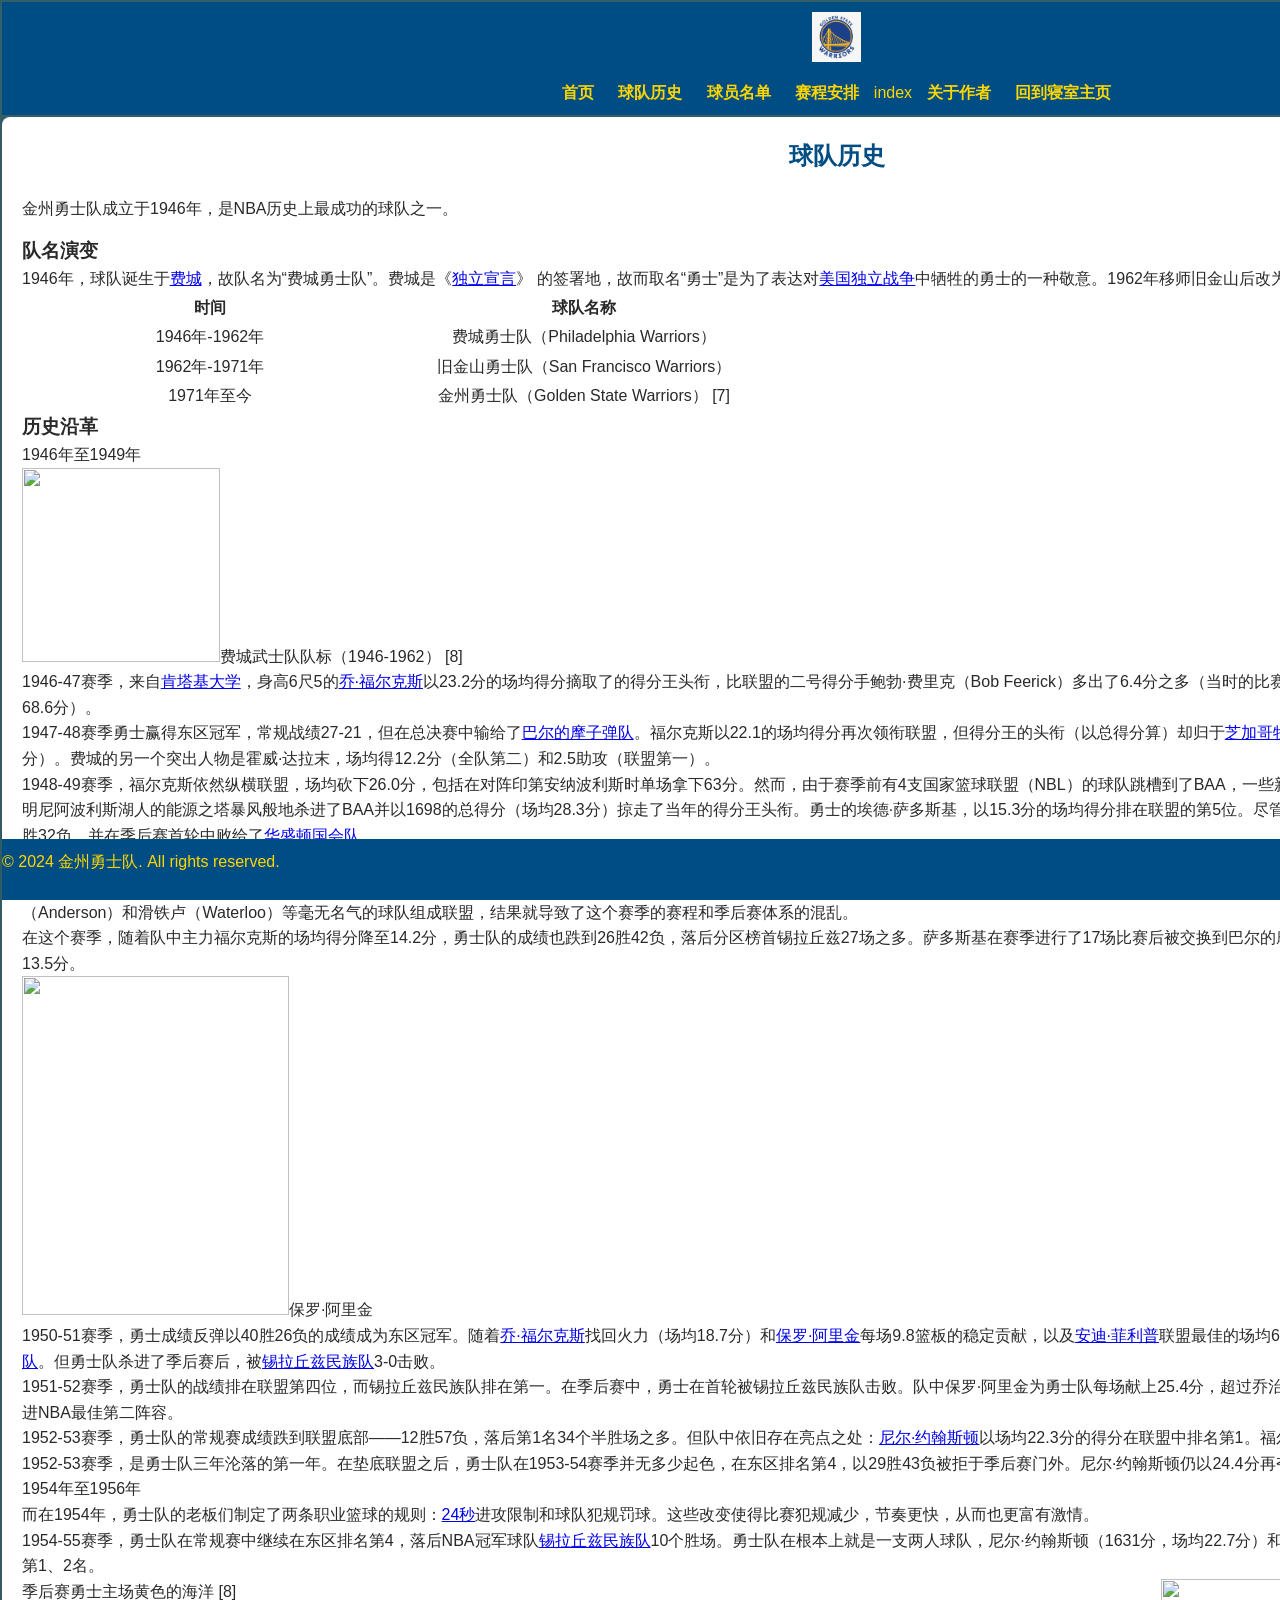
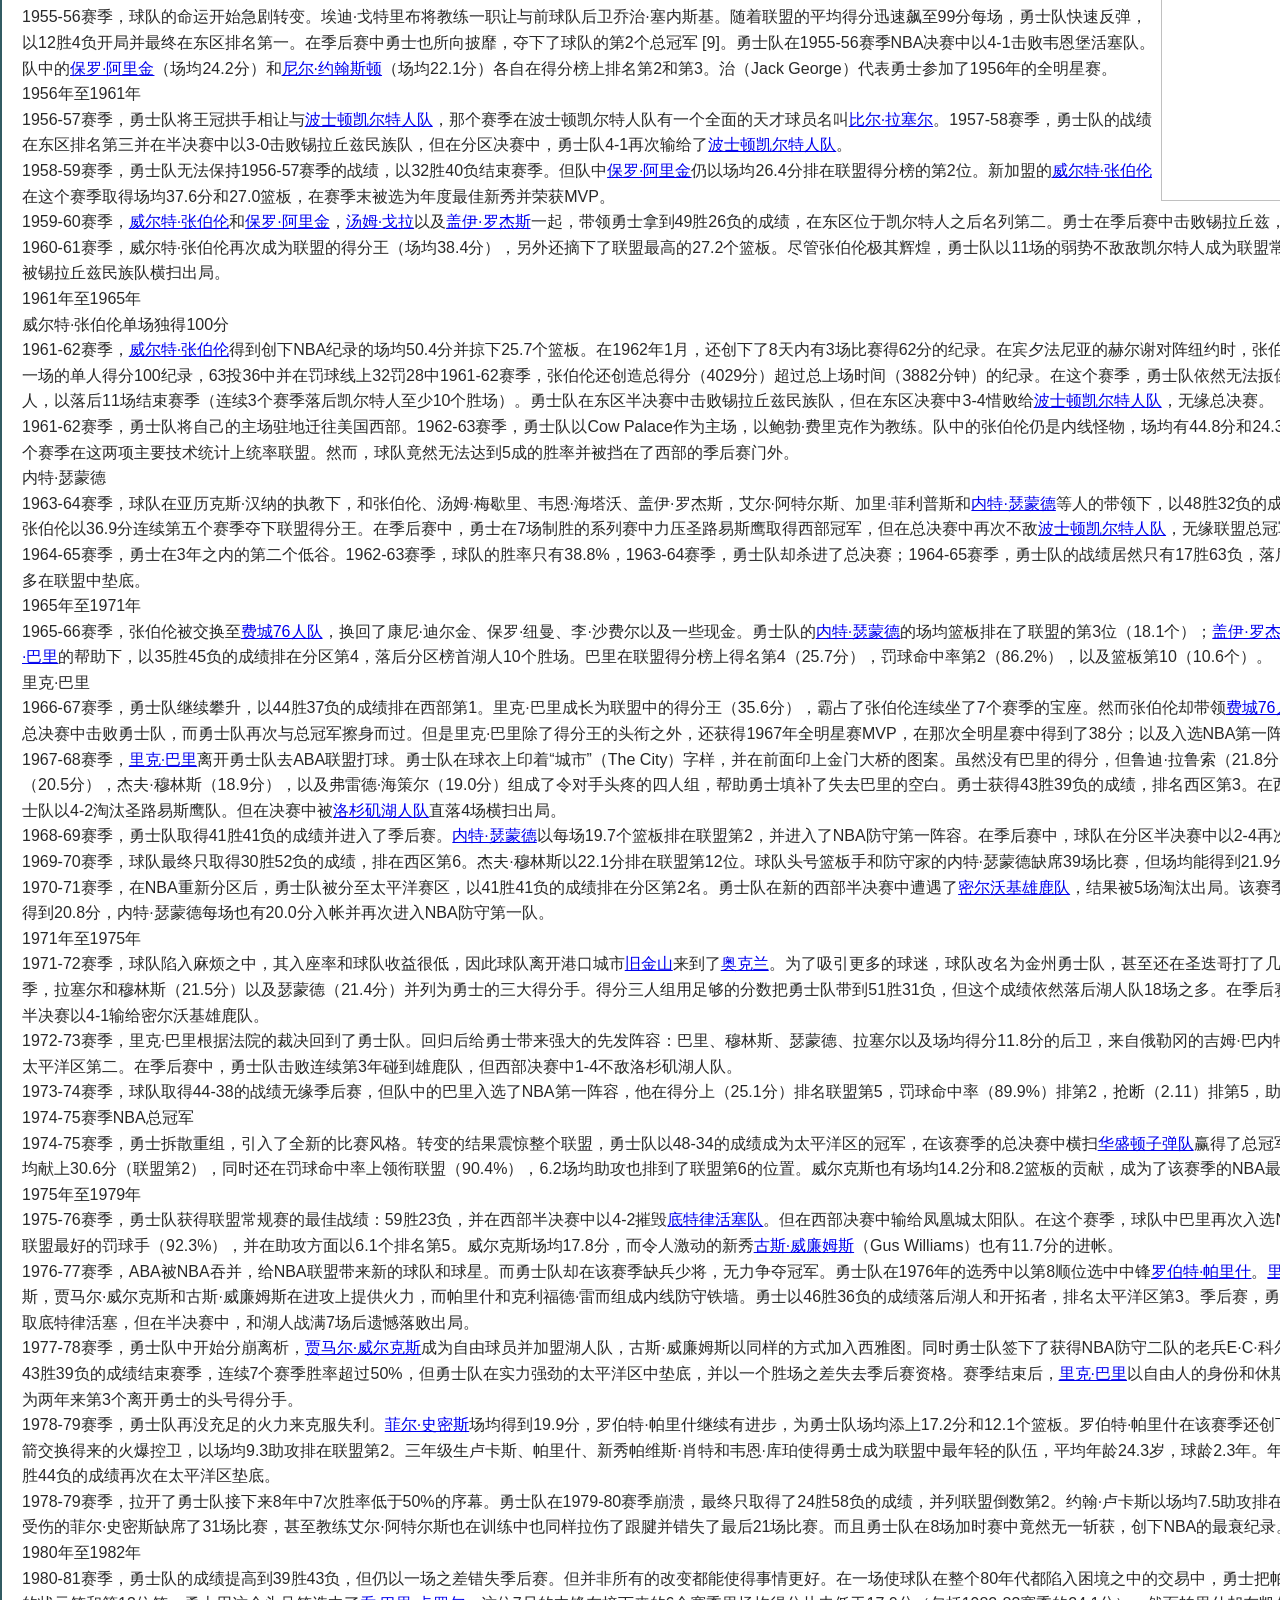
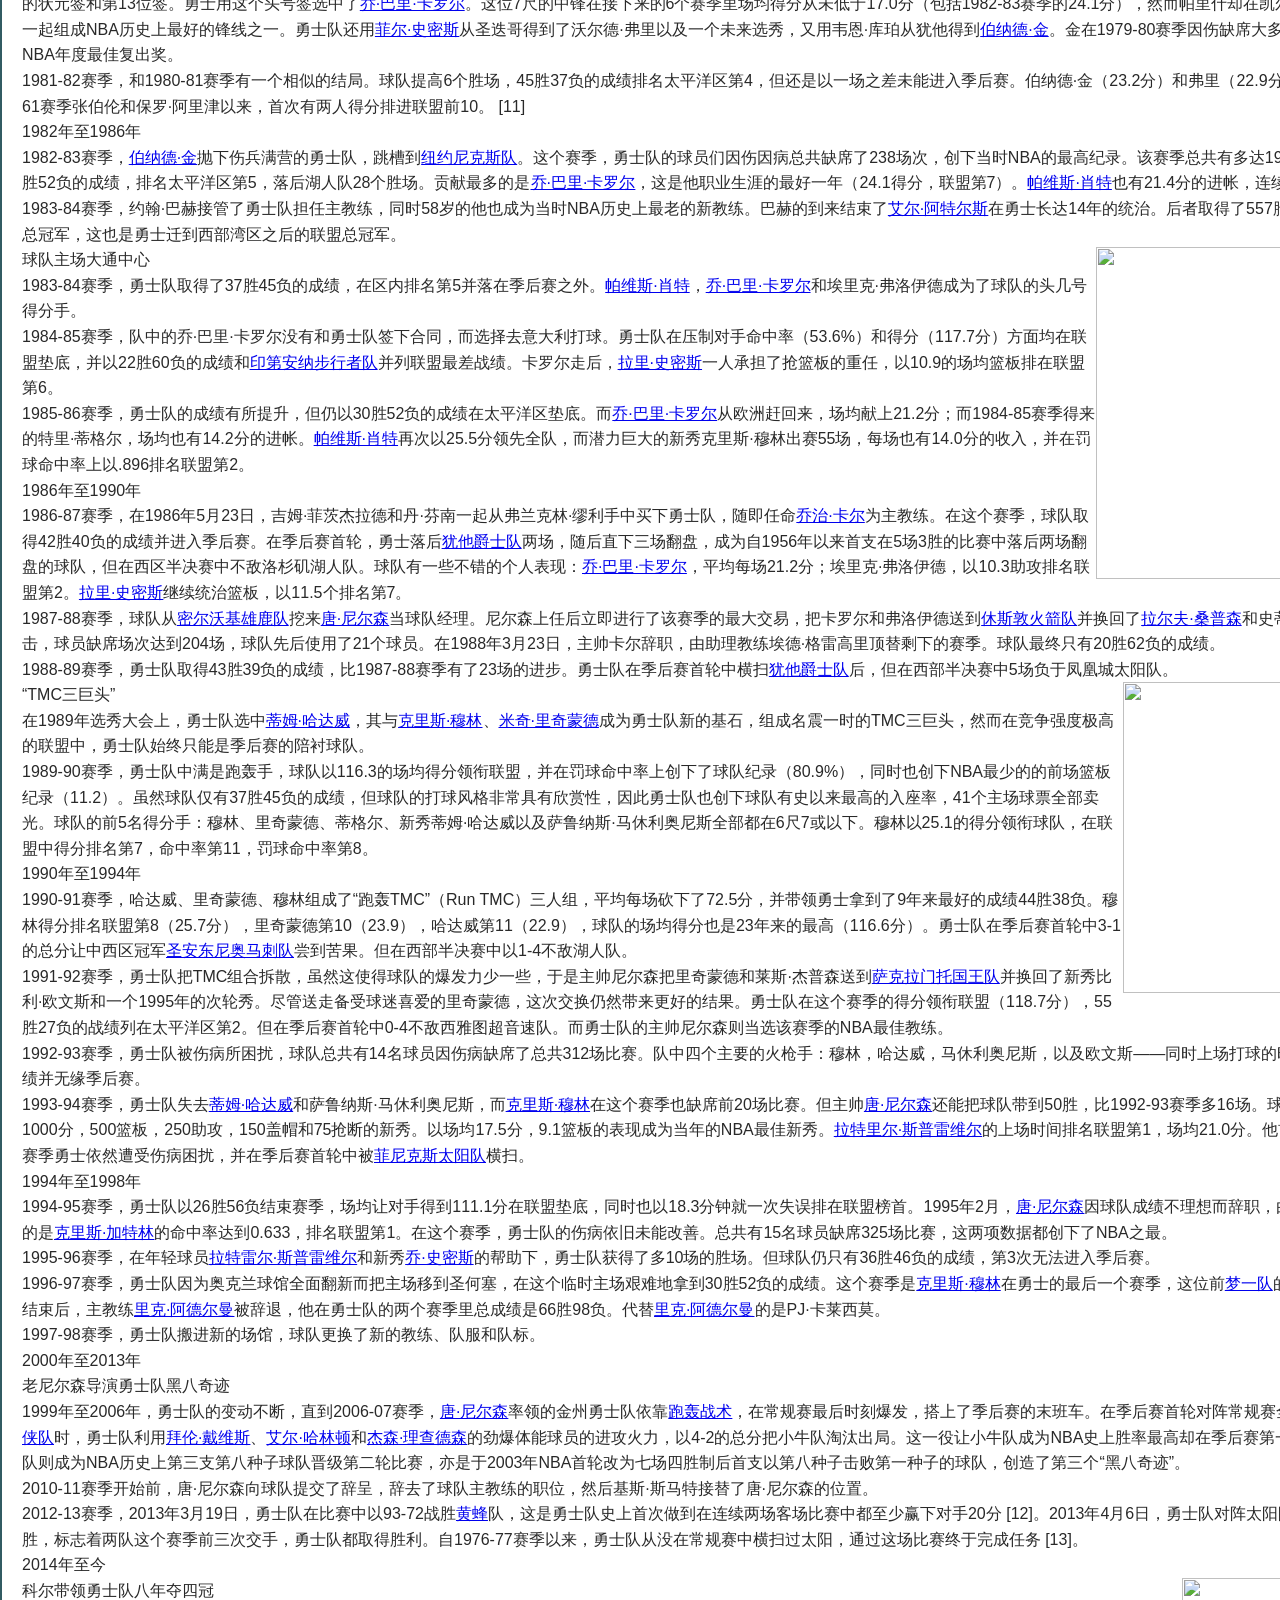
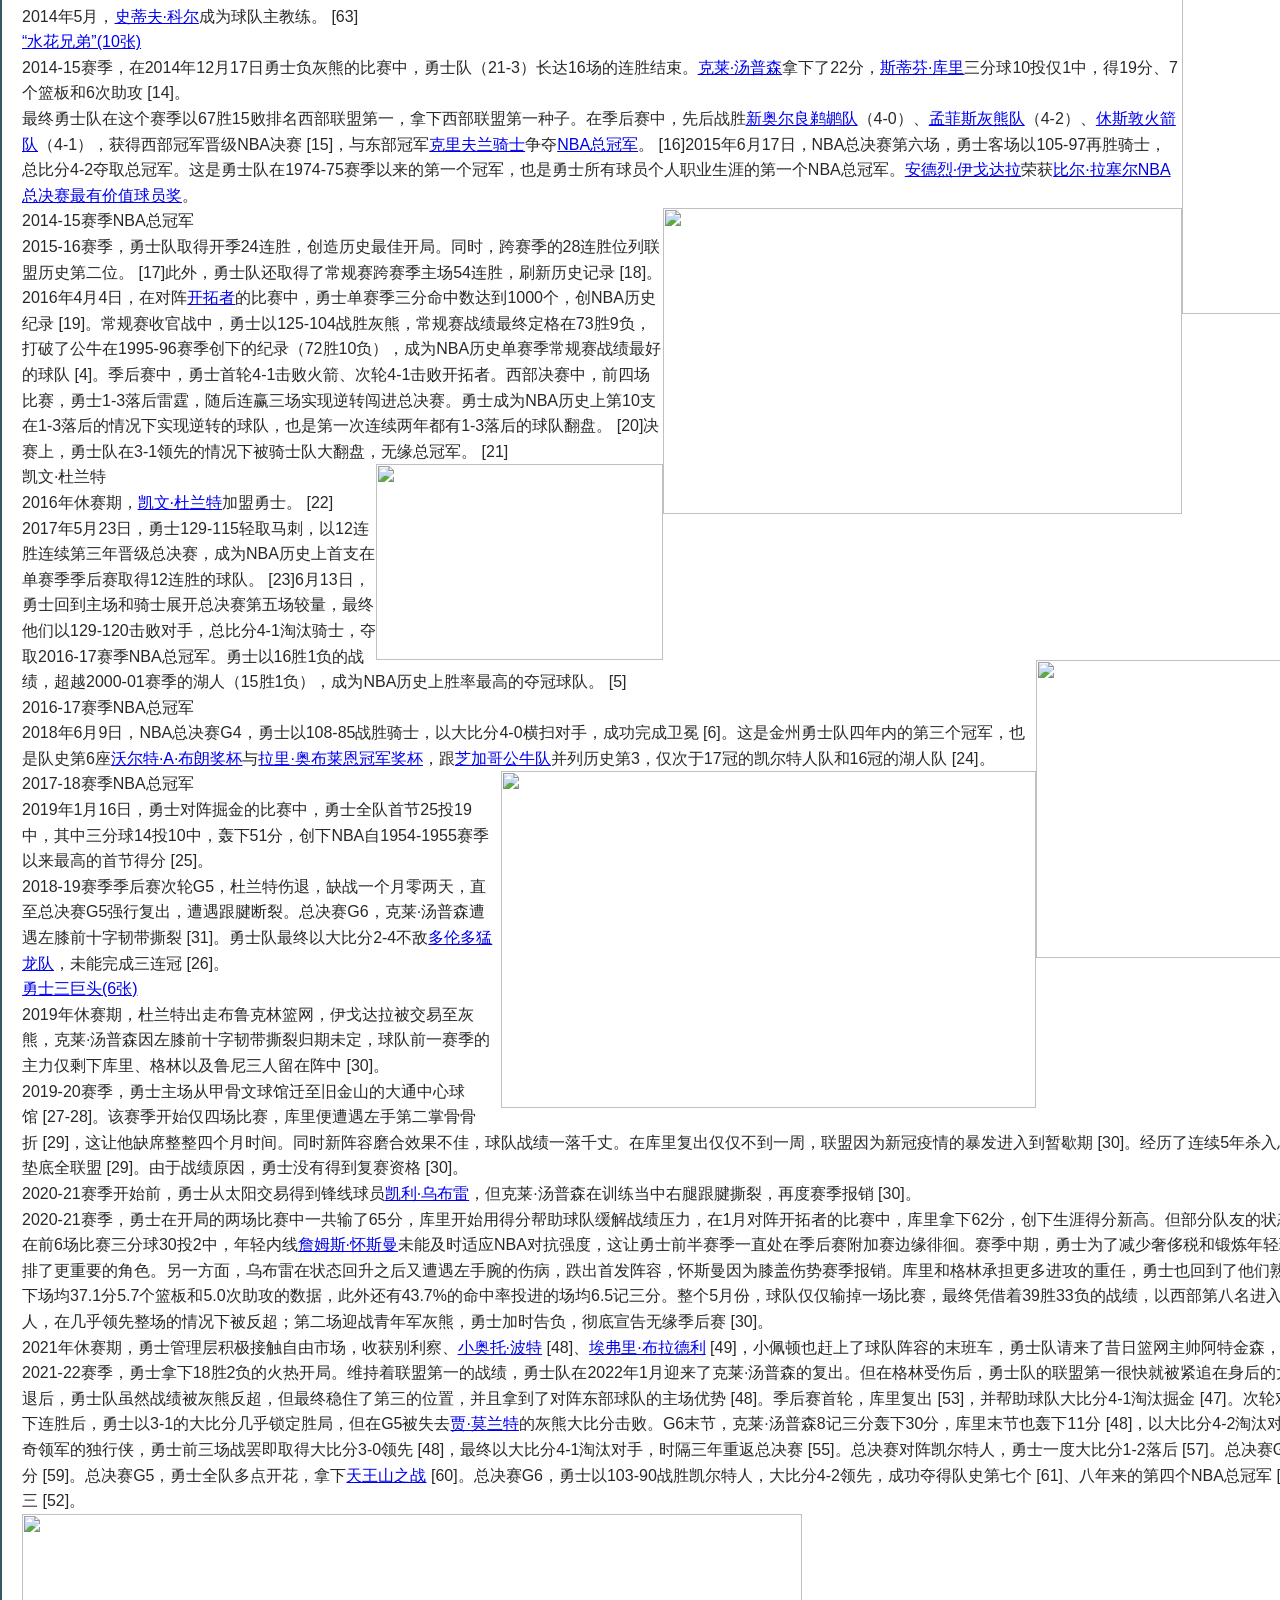
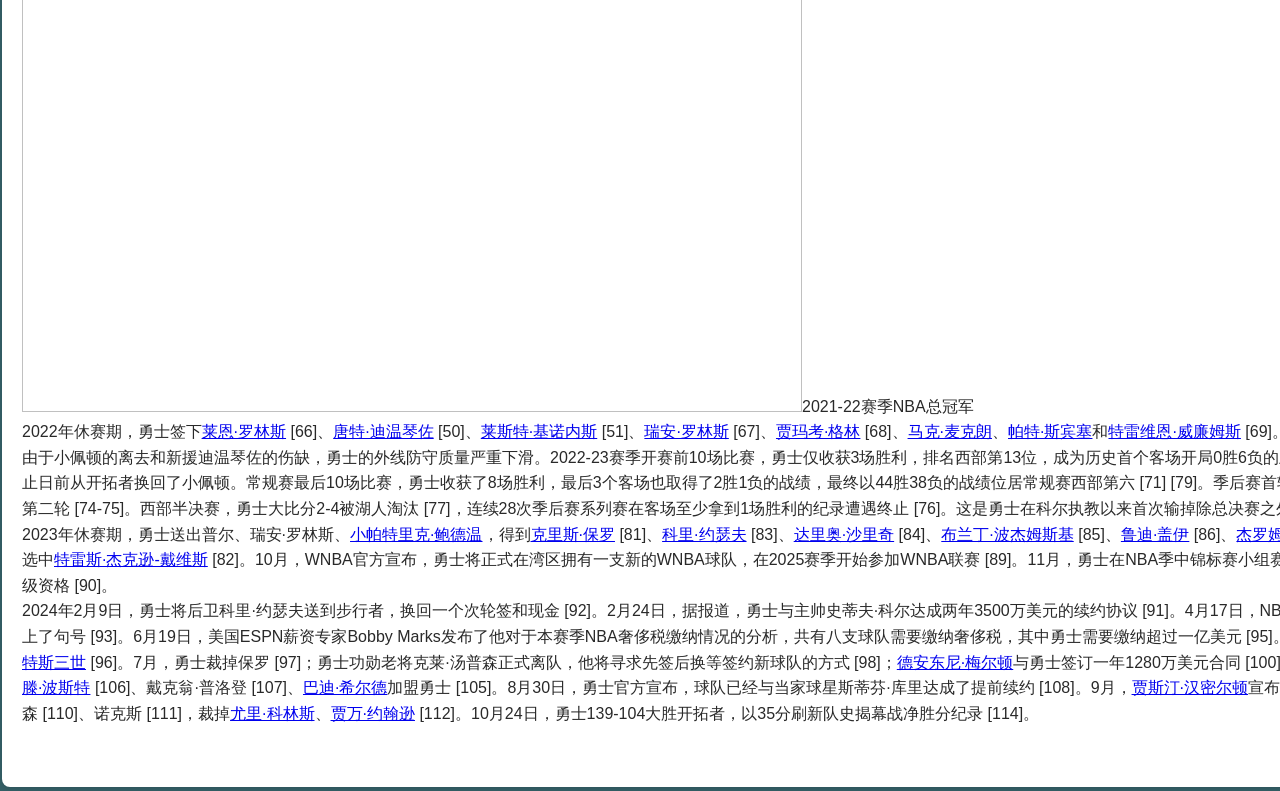
==== commit fced7b6f: "Add files via upload" ====
--- a/MyWeb/web/history.html
+++ b/MyWeb/web/history.html
@@ -1,4 +1,4 @@
-!DOCTYPE html>
+<!DOCTYPE html>
 <html lang="en">
 <head>
     <meta charset="UTF-8">
@@ -229,4 +229,4 @@
         </tr>
     </table> 
 </body>
-</html>
+</html>
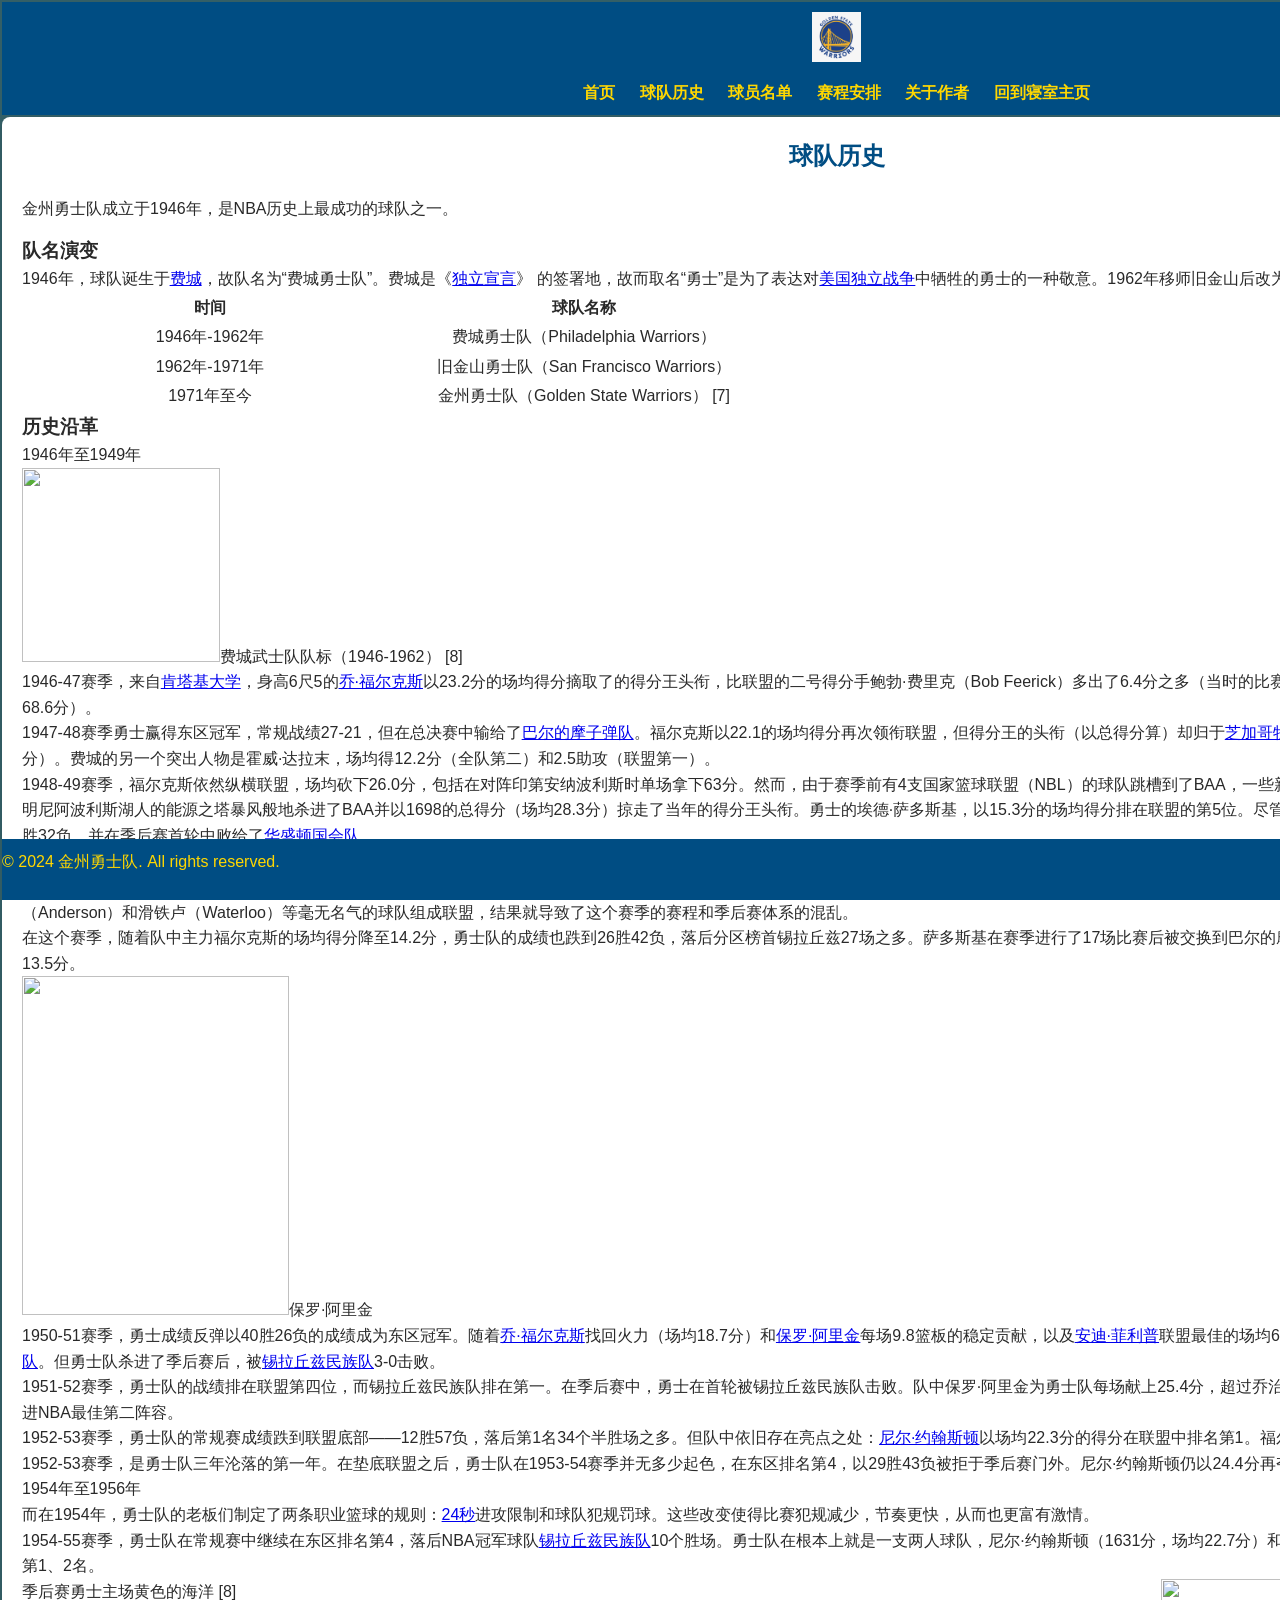
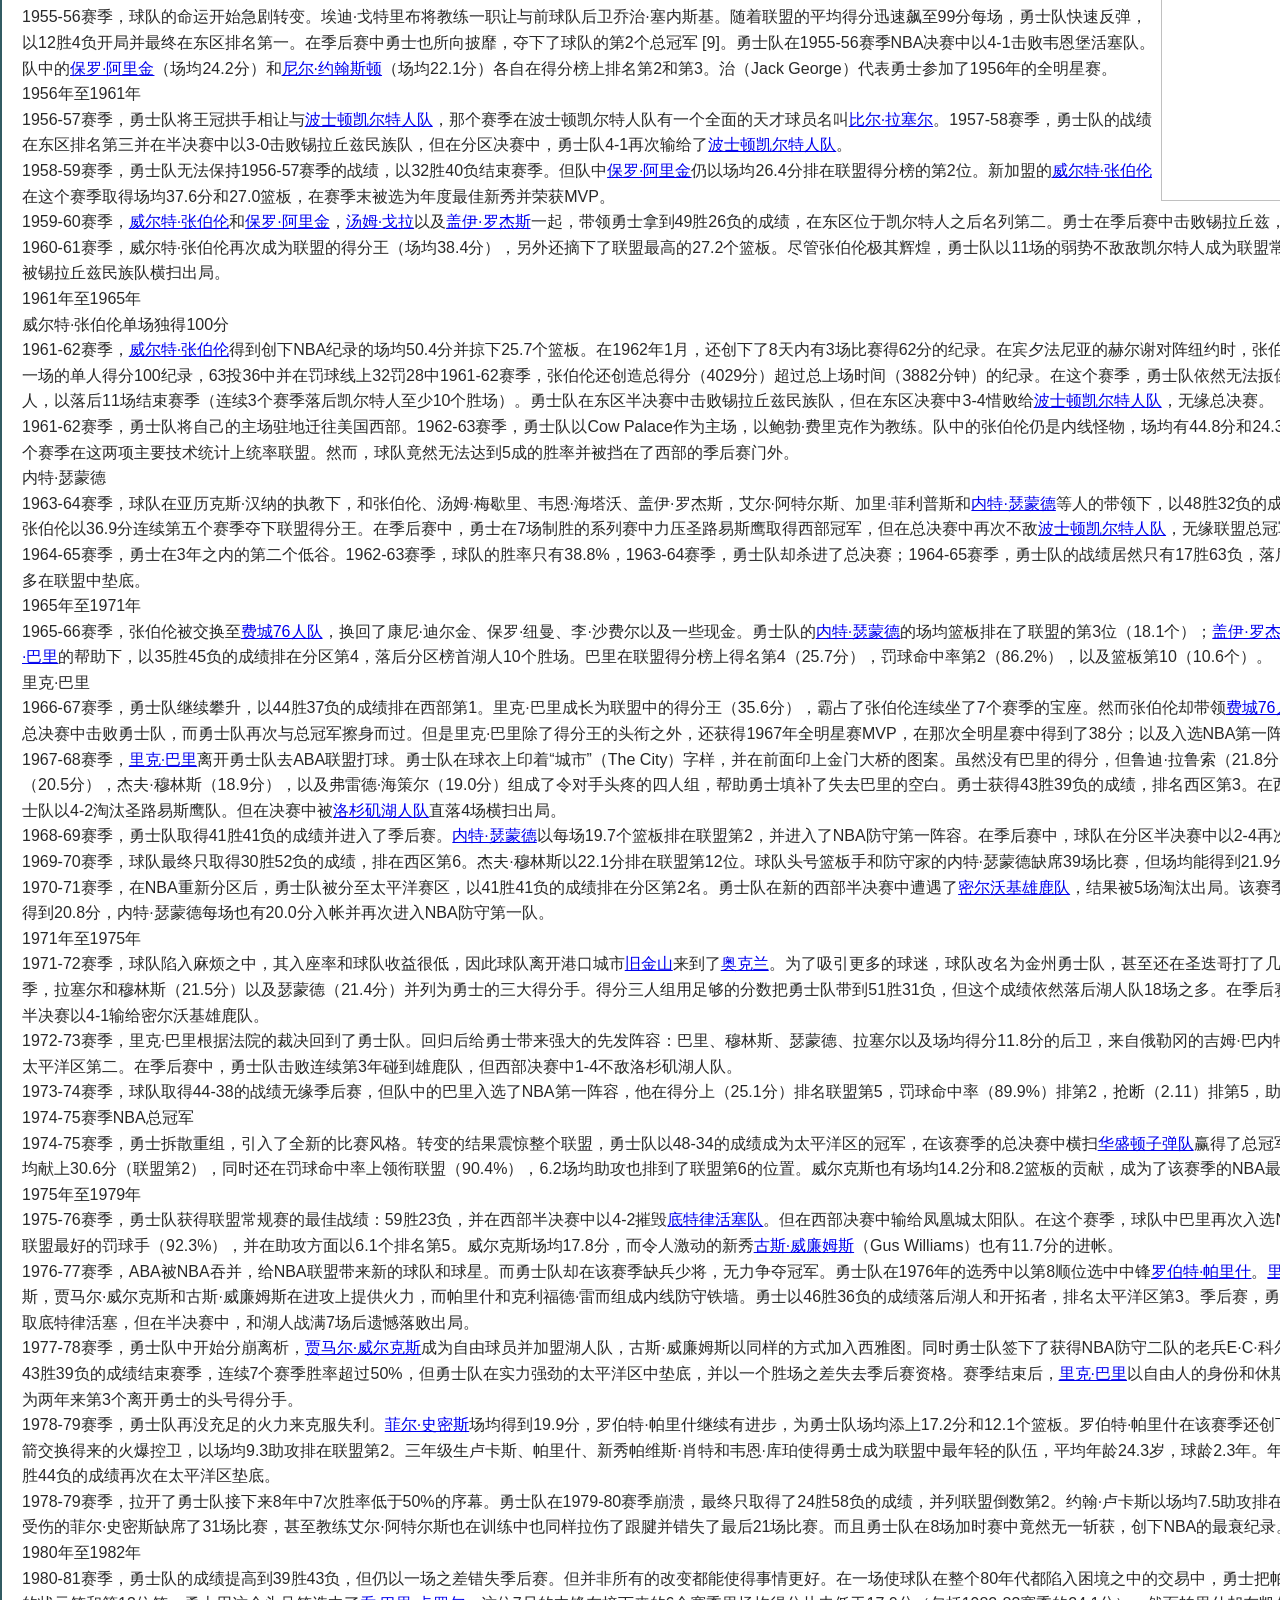
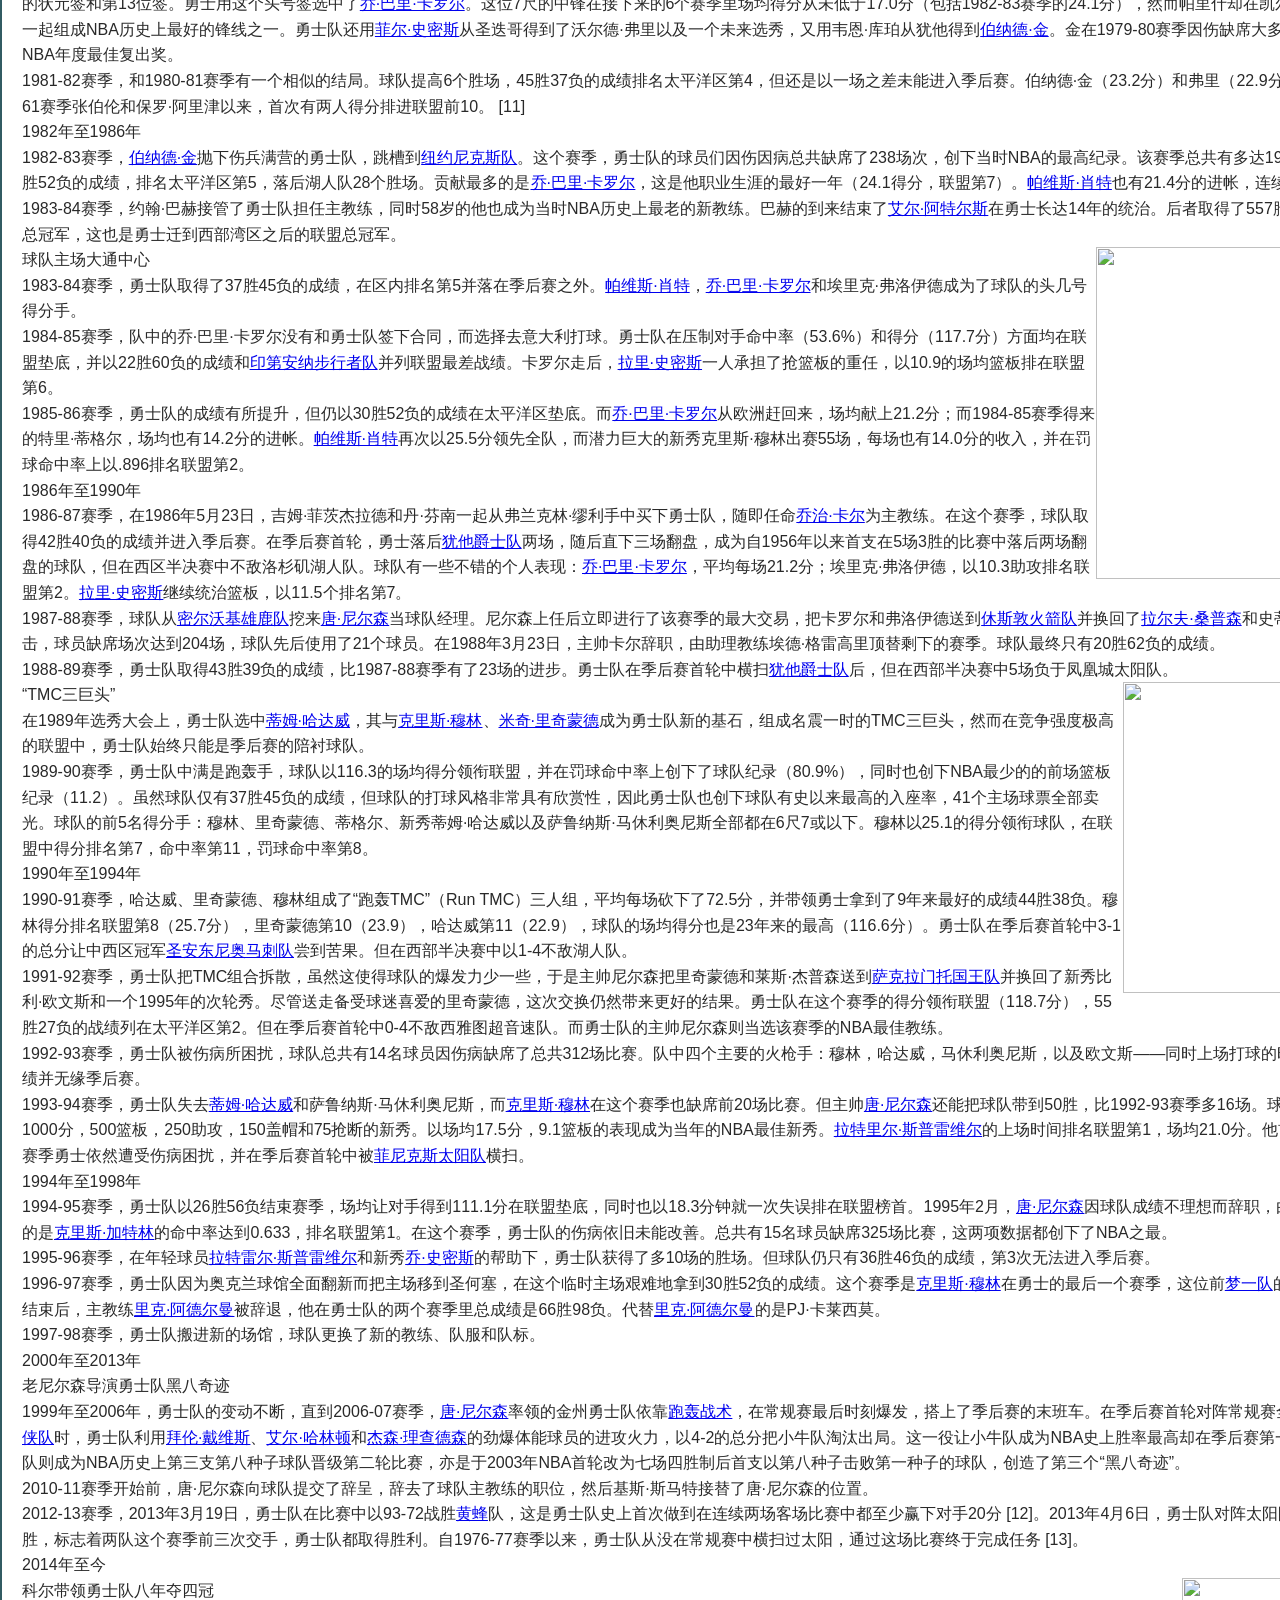
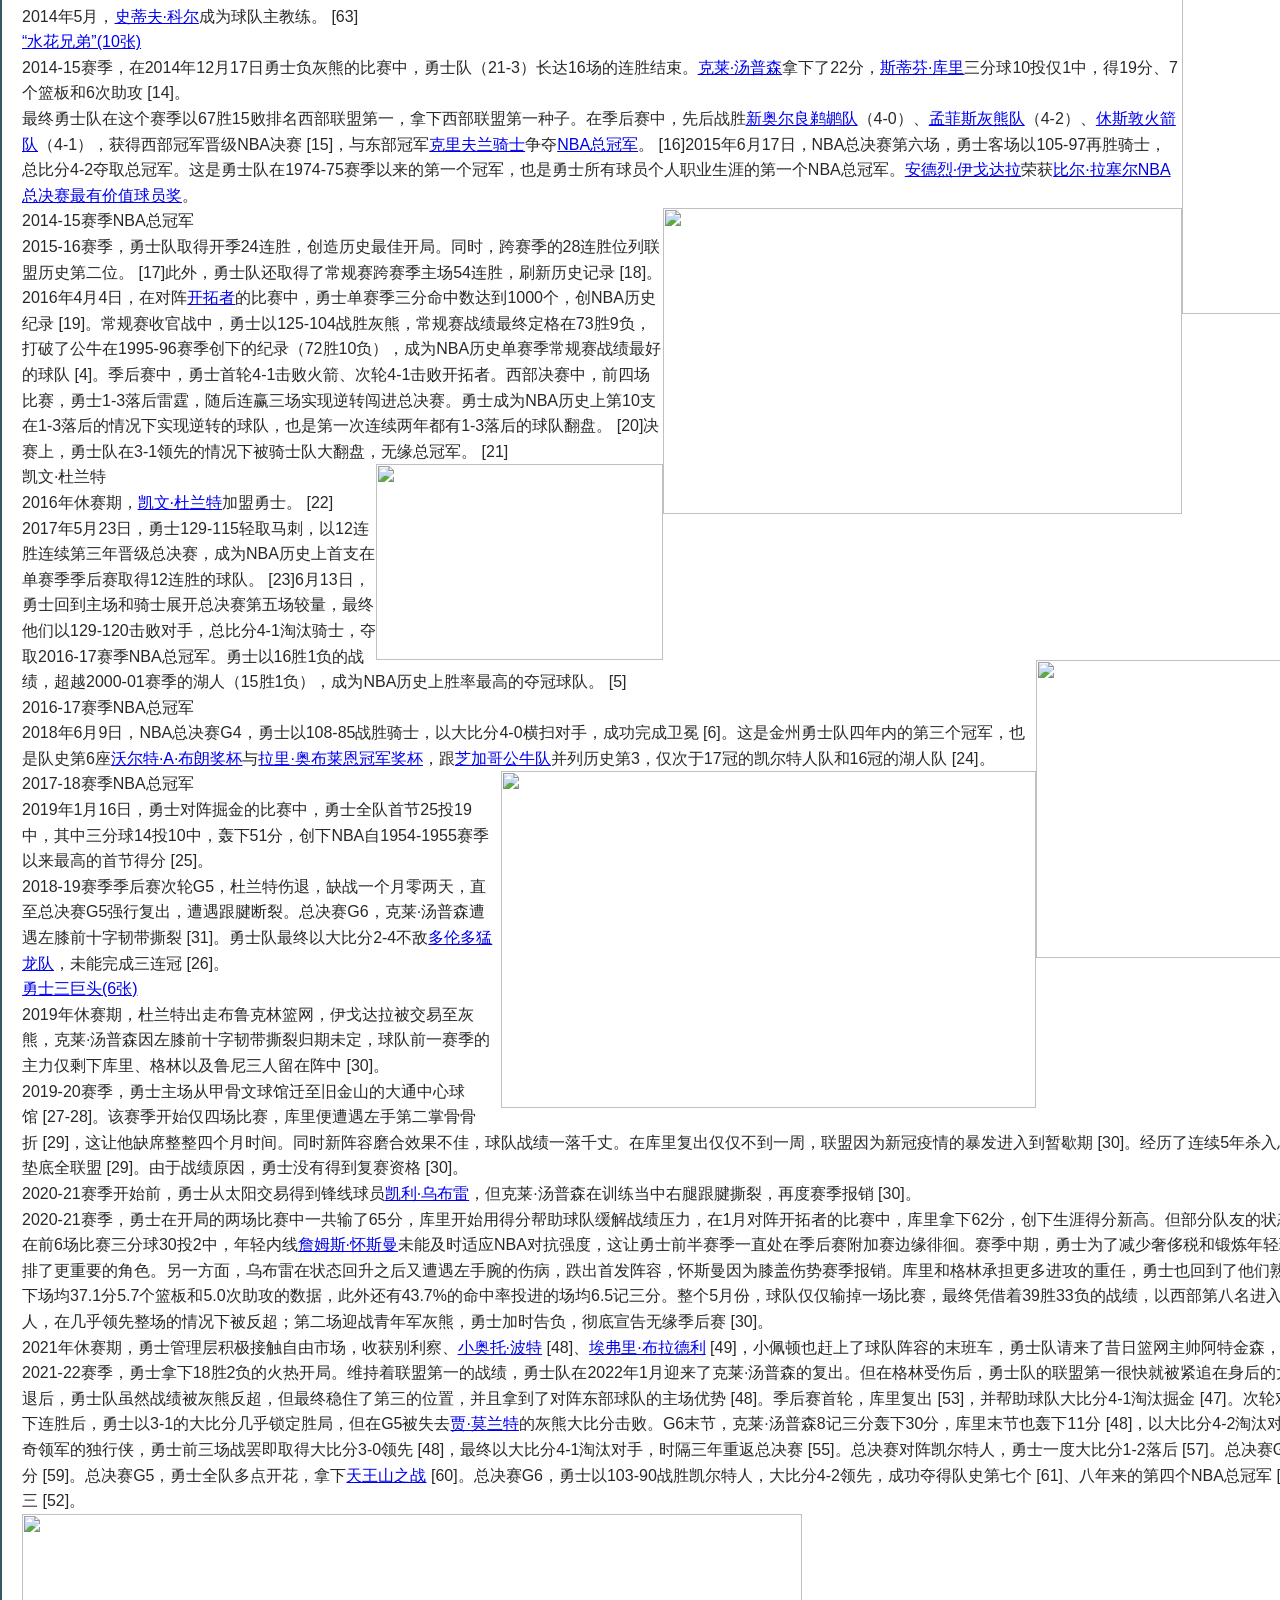
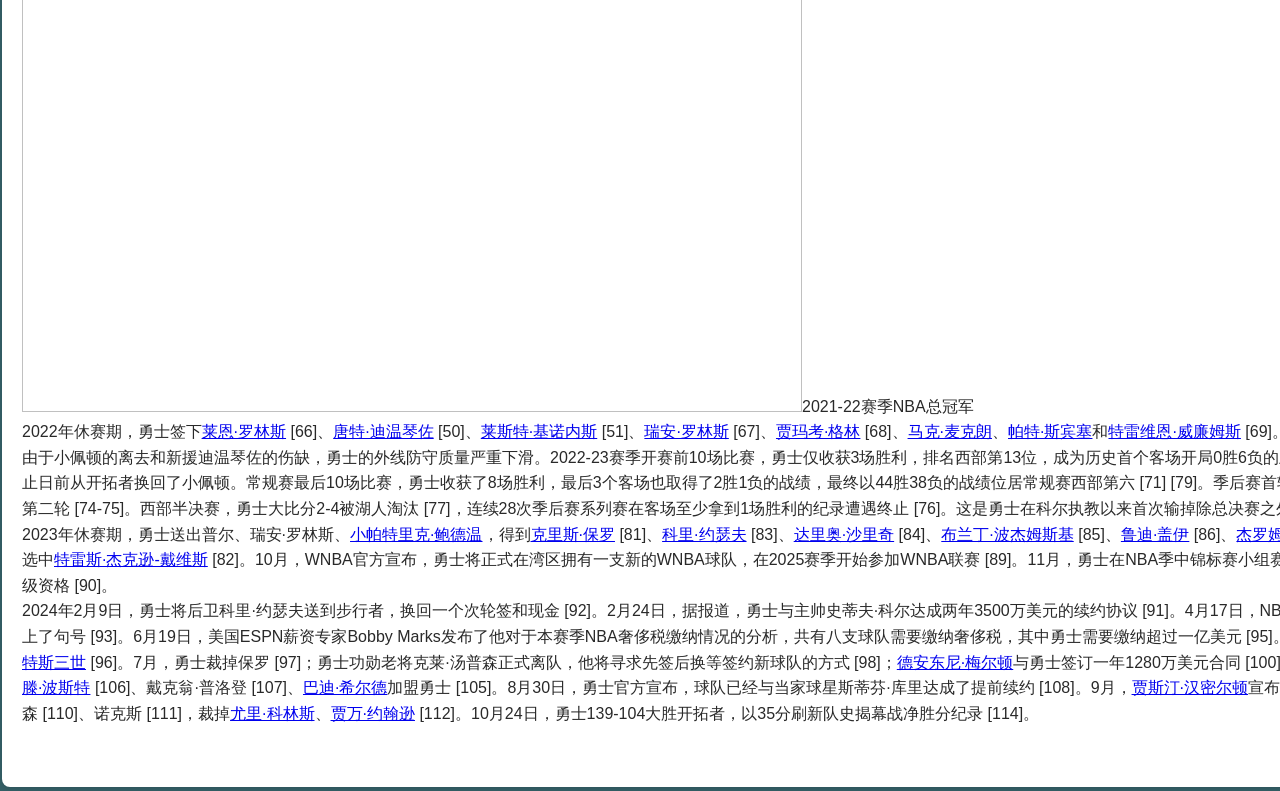
==== commit 55cf3d61: "Update history.html" ====
--- a/MyWeb/web/history.html
+++ b/MyWeb/web/history.html
@@ -20,7 +20,7 @@
                         <li><a href="index.html">首页</a></li>
                         <li><a href="history.html">球队历史</a></li>
 						<li><a href="player.html">球员名单</a></li>                 
-                        <li><a href="saicheng.html">赛程安排</a></li>       index             
+                        <li><a href="saicheng.html">赛程安排</a></li>         
                         <li><a href="Yknow.html">关于作者</a></li>
 												<li><a href="https://whoeverfake.github.io/whoeverfakegithub.io/index207">回到寝室主页</a></li>
                     </ul>
@@ -65,7 +65,7 @@
                 </div>
                 <div data-tag="paragraph" data-uuid="gnthu5dzg1" data-idx="0-5"><span data-text="true">1946年至1949年</span></div>
                 <div data-tag="paragraph" data-uuid="gnthtfuoza" data-idx="0-6">
-                  <div><a href="https://baike.baidu.com/pic/%E9%87%91%E5%B7%9E%E5%8B%87%E5%A3%AB%E9%98%9F/3694353/0/83025aafa40f4bfb5d75e7c0034f78f0f63618f8?fr=lemma&fromModule=lemma_content-image" target="_blank" title="费城武士队队标（1946-1962）"><img src="../image/image/屏幕截图 2024-11-25 233030.png" width="198" height="194"></a>费城武士队队标（1946-1962） [8]</div>
+                  <div><a href="https://baike.baidu.com/pic/%E9%87%91%E5%B7%9E%E5%8B%87%E5%A3%AB%E9%98%9F/3694353/0/83025aafa40f4bfb5d75e7c0034f78f0f63618f8?fr=lemma&fromModule=lemma_content-image" target="_blank" title="费城武士队队标（1946-1962）"><img src="../image/屏幕截图 2024-11-25 233030.png" width="198" height="194"></a>费城武士队队标（1946-1962） [8]</div>
                   <span data-text="true">1946-47赛季，来自</span><span data-text="true"><a href="https://baike.baidu.com/item/%E8%82%AF%E5%A1%94%E5%9F%BA%E5%A4%A7%E5%AD%A6/6408229?fromModule=lemma_inlink" target="_blank" data-from-module="">肯塔基大学</a></span><span data-text="true">，身高6尺5的</span><span data-text="true"><a href="https://baike.baidu.com/item/%E4%B9%94%C2%B7%E7%A6%8F%E5%B0%94%E5%85%8B%E6%96%AF/9074852?fromModule=lemma_inlink" target="_blank" data-from-module="">乔·福尔克斯</a></span><span data-text="true">以23.2分的场均得分摘取了的得分王头衔，比联盟的二号得分手鲍勃·费里克（Bob Feerick）多出了6.4分之多（当时的比赛得分都很低，作为冠军勇士全队的场均得分也只有68.6分）。</span></div>
                 <div data-tag="paragraph" data-uuid="gnthpzqt22" data-idx="0-7"><span data-text="true">1947-48赛季勇士赢得东区冠军，常规战绩27-21，但在总决赛中输给了</span><span data-text="true"><a href="https://baike.baidu.com/item/%E5%B7%B4%E5%B0%94%E7%9A%84%E6%91%A9%E5%AD%90%E5%BC%B9%E9%98%9F/10139700?fromModule=lemma_inlink" target="_blank" data-from-module="">巴尔的摩子弹队</a></span><span data-text="true">。福尔克斯以22.1的场均得分再次领衔联盟，但得分王的头衔（以总得分算）却归于</span><span data-text="true"><a href="https://baike.baidu.com/item/%E8%8A%9D%E5%8A%A0%E5%93%A5%E7%89%A1%E9%B9%BF/6138803?fromModule=lemma_inlink" target="_blank" data-from-module="">芝加哥牡鹿</a></span><span data-text="true">的</span><span data-text="true"><a href="https://baike.baidu.com/item/%E9%A9%AC%E5%85%8B%E6%96%AF%C2%B7%E6%89%8E%E6%96%AF%E6%B4%9B%E5%A4%AB%E6%96%AF%E5%9F%BA/12737934?fromModule=lemma_inlink" target="_blank" data-from-module="">马克斯·扎斯洛夫斯基</a></span><span data-text="true">（1007分，场均21.0分）。费城的另一个突出人物是霍威·达拉末，场均得12.2分（全队第二）和2.5助攻（联盟第一）。</span></div>
                 <div data-tag="paragraph" data-uuid="gnthpzqt3o" data-idx="0-8"><span data-text="true">1948-49赛季，福尔克斯依然纵横联盟，场均砍下26.0分，包括在对阵印第安纳波利斯时单场拿下63分。然而，由于赛季前有4支国家篮球联盟（NBL）的球队跳槽到了BAA，一些新的天才球员也由此登陆了——包括</span><span data-text="true"><a href="https://baike.baidu.com/item/%E4%B9%94%E6%B2%BB%C2%B7%E8%BF%88%E8%82%AF/0?fromModule=lemma_inlink" target="_blank" data-from-module="">乔治·迈肯</a></span><span data-text="true">，这位明尼阿波利斯湖人的能源之塔暴风般地杀进了BAA并以1698的总得分（场均28.3分）掠走了当年的得分王头衔。勇士的埃德·萨多斯基，以15.3分的场均得分排在联盟的第5位。尽管拥有两名顶尖射手，费城勇士的常规战绩仍只有28胜32负，并在季后赛首轮中败给了</span><span data-text="true"><a href="https://baike.baidu.com/item/%E5%8D%8E%E7%9B%9B%E9%A1%BF%E5%9B%BD%E4%BC%9A%E9%98%9F/15387965?fromModule=lemma_inlink" target="_blank" data-from-module="">华盛顿国会队</a></span><span data-text="true">。</span></div>
@@ -73,7 +73,7 @@
                 <div data-tag="paragraph" data-uuid="gnthpzqt6u" data-idx="0-10"><span data-text="true">1949-50赛季，勇士队加入NBA的首个赛季。在BAA的竞争对手</span><span data-text="true"><a href="https://baike.baidu.com/item/NBL/252906?fromModule=lemma_inlink" target="_blank" data-from-module="">NBL</a></span><span data-text="true">解散之后，6支幸存下来的球队加入了BAA，组成了有17支球队的新联盟NBA。一些BAA的球队并不愿和诸如希博伊根（Sheboygan），三城（Tri-Cities），安德森（Anderson）和滑铁卢（Waterloo）等毫无名气的球队组成联盟，结果就导致了这个赛季的赛程和季后赛体系的混乱。</span></div>
                 <div data-tag="paragraph" data-uuid="gnthpzqt82" data-idx="0-11"><span data-text="true">在这个赛季，随着队中主力福尔克斯的场均得分降至14.2分，勇士队的成绩也跌到26胜42负，落后分区榜首锡拉丘兹27场之多。萨多斯基在赛季进行了17场比赛后被交换到巴尔的摩。韦恩·加德纳挑起了人心涣散的勇士队，场均贡献13.5分。</span></div>
                 <div data-tag="paragraph" data-uuid="gnthu5dzjk" data-idx="0-12">
-                  <div><a href="https://baike.baidu.com/pic/%E9%87%91%E5%B7%9E%E5%8B%87%E5%A3%AB%E9%98%9F/3694353/0/3b87e950352ac65c10381b9804a7a5119313b17e1c98?fr=lemma&fromModule=lemma_content-image" target="_blank" title="保罗·阿里金"><img src="../image/image/屏幕截图 2024-11-25 233037.png" width="267" height="339"></a>保罗·阿里金</div>
+                  <div><a href="https://baike.baidu.com/pic/%E9%87%91%E5%B7%9E%E5%8B%87%E5%A3%AB%E9%98%9F/3694353/0/3b87e950352ac65c10381b9804a7a5119313b17e1c98?fr=lemma&fromModule=lemma_content-image" target="_blank" title="保罗·阿里金"><img src="../image/屏幕截图 2024-11-25 233037.png" width="267" height="339"></a>保罗·阿里金</div>
                   <span data-text="true">1950-51赛季，勇士成绩反弹以40胜26负的成绩成为东区冠军。随着</span><span data-text="true"><a href="https://baike.baidu.com/item/%E4%B9%94%C2%B7%E7%A6%8F%E5%B0%94%E5%85%8B%E6%96%AF/9074852?fromModule=lemma_inlink" target="_blank" data-from-module="">乔·福尔克斯</a></span><span data-text="true">找回火力（场均18.7分）和</span><span data-text="true"><a href="https://baike.baidu.com/item/%E4%BF%9D%E7%BD%97%C2%B7%E9%98%BF%E9%87%8C%E9%87%91/2955992?fromModule=lemma_inlink" target="_blank" data-from-module="">保罗·阿里金</a></span><span data-text="true">每场9.8篮板的稳定贡献，以及</span><span data-text="true"><a href="https://baike.baidu.com/item/%E5%AE%89%E8%BF%AA%C2%B7%E8%8F%B2%E5%88%A9%E6%99%AE/12585982?fromModule=lemma_inlink" target="_blank" data-from-module="">安迪·菲利普</a></span><span data-text="true">联盟最佳的场均6.3助攻，勇士队最终在分区中领先于</span><span data-text="true"><a href="https://baike.baidu.com/item/%E6%B3%A2%E5%A3%AB%E9%A1%BF%E5%87%AF%E5%B0%94%E7%89%B9%E4%BA%BA%E9%98%9F/609215?fromModule=lemma_inlink" target="_blank" data-from-module="">波士顿凯尔特人队</a></span><span data-text="true">。但勇士队杀进了季后赛后，被</span><span data-text="true"><a href="https://baike.baidu.com/item/%E9%94%A1%E6%8B%89%E4%B8%98%E5%85%B9%E6%B0%91%E6%97%8F%E9%98%9F/909784?fromModule=lemma_inlink" target="_blank" data-from-module="">锡拉丘兹民族队</a></span><span data-text="true">3-0击败。</span></div>
                 <div data-tag="paragraph" data-uuid="gnthpzqtcw" data-idx="0-13"><span data-text="true">1951-52赛季，勇士队的战绩排在联盟第四位，而锡拉丘兹民族队排在第一。在季后赛中，勇士在首轮被锡拉丘兹民族队击败。队中保罗·阿里金为勇士队每场献上25.4分，超过乔治·麦肯成为联盟的得分王。安迪·菲利普在赛季末被选进NBA最佳第二阵容。</span></div>
                 <div data-tag="paragraph" data-uuid="gnthu5dzmr" data-idx="0-14"><span data-text="true">1952-53赛季，勇士队的常规赛成绩跌到联盟底部——12胜57负，落后第1名34个半胜场之多。但队中依旧存在亮点之处：</span><span data-text="true"><a href="https://baike.baidu.com/item/%E5%B0%BC%E5%B0%94%C2%B7%E7%BA%A6%E7%BF%B0%E6%96%AF%E9%A1%BF/8964589?fromModule=lemma_inlink" target="_blank" data-from-module="">尼尔·约翰斯顿</a></span><span data-text="true">以场均22.3分的得分在联盟中排名第1。福尔克斯和丹尼尔·芬恩也各自有场均11.9分。</span></div>
@@ -82,7 +82,7 @@
                 <div data-tag="paragraph" data-uuid="tFscYJQQXuns" data-idx="0-17"><span data-text="true">而在1954年，勇士队的老板们制定了两条职业篮球的规则：</span><span data-text="true"><a href="https://baike.baidu.com/item/24%E7%A7%92/3385907?fromModule=lemma_inlink" target="_blank" data-from-module="">24秒</a></span><span data-text="true">进攻限制和球队犯规罚球。这些改变使得比赛犯规减少，节奏更快，从而也更富有激情。</span></div>
                 <div data-tag="paragraph" data-uuid="gnthpzqtje" data-idx="0-18"><span data-text="true">1954-55赛季，勇士队在常规赛中继续在东区排名第4，落后NBA冠军球队</span><span data-text="true"><a href="https://baike.baidu.com/item/%E9%94%A1%E6%8B%89%E4%B8%98%E5%85%B9%E6%B0%91%E6%97%8F%E9%98%9F/909784?fromModule=lemma_inlink" target="_blank" data-from-module="">锡拉丘兹民族队</a></span><span data-text="true">10个胜场。勇士队在根本上就是一支两人球队，尼尔·约翰斯顿（1631分，场均22.7分）和</span><span data-text="true"><a href="https://baike.baidu.com/item/%E4%BF%9D%E7%BD%97%C2%B7%E9%98%BF%E9%87%8C%E6%B4%A5/4365224?fromModule=lemma_inlink" target="_blank" data-from-module="">保罗·阿里津</a></span><span data-text="true">（1512分，场均21.0）分列联盟得分榜第1、2名。</span></div>
                 <div data-tag="paragraph" data-uuid="gnthubwohk" data-idx="0-19">
-                  <div><a href="https://baike.baidu.com/pic/%E9%87%91%E5%B7%9E%E5%8B%87%E5%A3%AB%E9%98%9F/3694353/0/8718367adab44aedeeedc470b31c8701a08bfb87?fr=lemma&fromModule=lemma_content-image" target="_blank" title="季后赛勇士主场黄色的海洋"><img src="../image/image/屏幕截图 2024-11-25 233043.png" width="490" height="222" align="right"></a>季后赛勇士主场黄色的海洋 [8]</div>
+                  <div><a href="https://baike.baidu.com/pic/%E9%87%91%E5%B7%9E%E5%8B%87%E5%A3%AB%E9%98%9F/3694353/0/8718367adab44aedeeedc470b31c8701a08bfb87?fr=lemma&fromModule=lemma_content-image" target="_blank" title="季后赛勇士主场黄色的海洋"><img src="../image/屏幕截图 2024-11-25 233043.png" width="490" height="222" align="right"></a>季后赛勇士主场黄色的海洋 [8]</div>
                   <span data-text="true">1955-56赛季，球队的命运开始急剧转变。埃迪·戈特里布将教练一职让与前球队后卫乔治·塞内斯基。随着联盟的平均得分迅速飙至99分每场，勇士队快速反弹，以12胜4负开局并最终在东区排名第一。在季后赛中勇士也所向披靡，夺下了球队的第2个总冠军</span> [9]<span data-text="true">。勇士队在1955-56赛季NBA决赛中以4-1击败韦恩堡活塞队。队中的</span><span data-text="true"><a href="https://baike.baidu.com/item/%E4%BF%9D%E7%BD%97%C2%B7%E9%98%BF%E9%87%8C%E9%87%91/2955992?fromModule=lemma_inlink" target="_blank" data-from-module="">保罗·阿里金</a></span><span data-text="true">（场均24.2分）和</span><span data-text="true"><a href="https://baike.baidu.com/item/%E5%B0%BC%E5%B0%94%C2%B7%E7%BA%A6%E7%BF%B0%E6%96%AF%E9%A1%BF/8964589?fromModule=lemma_inlink" target="_blank" data-from-module="">尼尔·约翰斯顿</a></span><span data-text="true">（场均22.1分）各自在得分榜上排名第2和第3。治（Jack George）代表勇士参加了1956年的全明星赛。</span></div>
                 <div data-tag="paragraph" data-uuid="gnthubwoj9" data-idx="0-20"><span data-text="true">1956年至1961年</span></div>
                 <div data-tag="paragraph" data-uuid="gnthubwokg" data-idx="0-21"><span data-text="true">1956-57赛季，勇士队将王冠拱手相让与</span><span data-text="true"><a href="https://baike.baidu.com/item/%E6%B3%A2%E5%A3%AB%E9%A1%BF%E5%87%AF%E5%B0%94%E7%89%B9%E4%BA%BA%E9%98%9F/609215?fromModule=lemma_inlink" target="_blank" data-from-module="">波士顿凯尔特人队</a></span><span data-text="true">，那个赛季在波士顿凯尔特人队有一个全面的天才球员名叫</span><span data-text="true"><a href="https://baike.baidu.com/item/%E6%AF%94%E5%B0%94%C2%B7%E6%8B%89%E5%A1%9E%E5%B0%94/563001?fromModule=lemma_inlink" target="_blank" data-from-module="">比尔·拉塞尔</a></span><span data-text="true">。1957-58赛季，勇士队的战绩在东区排名第三并在半决赛中以3-0击败锡拉丘兹民族队，但在分区决赛中，勇士队4-1再次输给了</span><span data-text="true"><a href="https://baike.baidu.com/item/%E6%B3%A2%E5%A3%AB%E9%A1%BF%E5%87%AF%E5%B0%94%E7%89%B9%E4%BA%BA%E9%98%9F/609215?fromModule=lemma_inlink" target="_blank" data-from-module="">波士顿凯尔特人队</a></span><span data-text="true">。</span></div>
@@ -91,7 +91,7 @@
                 <div data-tag="paragraph" data-uuid="gnthubwono" data-idx="0-24"><span data-text="true">1960-61赛季，威尔特·张伯伦再次成为联盟的得分王（场均38.4分），另外还摘下了联盟最高的27.2个篮板。尽管张伯伦极其辉煌，勇士队以11场的弱势不敌敌凯尔特人成为联盟常规赛第二名。在季后赛中，勇士队在东区半决赛中被锡拉丘兹民族队横扫出局。</span></div>
                 <div data-tag="paragraph" data-uuid="gnthubwop8" data-idx="0-25"><span data-text="true">1961年至1965年</span></div>
                 <div data-tag="paragraph" data-uuid="gnthubwoq2" data-idx="0-26">
-                  <div><a href="https://baike.baidu.com/pic/%E9%87%91%E5%B7%9E%E5%8B%87%E5%A3%AB%E9%98%9F/3694353/0/472309f7905298229d0f4357d7ca7bcb0a46d462?fr=lemma&fromModule=lemma_content-image" target="_blank" title="威尔特·张伯伦单场独得100分"><img src="../image/image/屏幕截图 2024-11-25 233052.png" width="234" height="293" align="right"></a>威尔特·张伯伦单场独得100分</div>
+                  <div><a href="https://baike.baidu.com/pic/%E9%87%91%E5%B7%9E%E5%8B%87%E5%A3%AB%E9%98%9F/3694353/0/472309f7905298229d0f4357d7ca7bcb0a46d462?fr=lemma&fromModule=lemma_content-image" target="_blank" title="威尔特·张伯伦单场独得100分"><img src="../image/屏幕截图 2024-11-25 233052.png" width="234" height="293" align="right"></a>威尔特·张伯伦单场独得100分</div>
                   <span data-text="true">1961-62赛季，</span><span data-text="true"><a href="https://baike.baidu.com/item/%E5%A8%81%E5%B0%94%E7%89%B9%C2%B7%E5%BC%A0%E4%BC%AF%E4%BC%A6/533368?fromModule=lemma_inlink" target="_blank" data-from-module="">威尔特·张伯伦</a></span><span data-text="true">得到创下NBA纪录的场均50.4分并掠下25.7个篮板。在1962年1月，还创下了8天内有3场比赛得62分的纪录。在宾夕法尼亚的赫尔谢对阵纽约时，张伯伦写下了联盟史上一场的单人得分100纪录，63投36中并在罚球线上32罚28中1961-62赛季，张伯伦还创造总得分（4029分）超过总上场时间（3882分钟）的纪录。在这个赛季，勇士队依然无法扳倒波士顿凯尔特人，以落后11场结束赛季（连续3个赛季落后凯尔特人至少10个胜场）。勇士队在东区半决赛中击败锡拉丘兹民族队，但在东区决赛中3-4惜败给</span><span data-text="true"><a href="https://baike.baidu.com/item/%E6%B3%A2%E5%A3%AB%E9%A1%BF%E5%87%AF%E5%B0%94%E7%89%B9%E4%BA%BA%E9%98%9F/609215?fromModule=lemma_inlink" target="_blank" data-from-module="">波士顿凯尔特人队</a></span><span data-text="true">，无缘总决赛。</span></div>
                 <div data-tag="paragraph" data-uuid="gnthpzqucw" data-idx="0-27"><span data-text="true">1961-62赛季，勇士队将自己的主场驻地迁往美国西部。1962-63赛季，勇士队以Cow Palace作为主场，以鲍勃·费里克作为教练。队中的张伯伦仍是内线怪物，场均有44.8分和24.3篮板进帐并连续四个赛季在这两项主要技术统计上统率联盟。然而，球队竟然无法达到5成的胜率并被挡在了西部的季后赛门外。</span></div>
                 <div data-tag="paragraph" data-uuid="gnthubworo" data-idx="0-28">
@@ -101,7 +101,7 @@
                 <div data-tag="paragraph" data-uuid="gnthubwouu" data-idx="0-30"><span data-text="true">1965年至1971年</span></div>
                 <div data-tag="paragraph" data-uuid="gnthubwowe" data-idx="0-31"><span data-text="true">1965-66赛季，张伯伦被交换至</span><span data-text="true"><a href="https://baike.baidu.com/item/%E8%B4%B9%E5%9F%8E76%E4%BA%BA%E9%98%9F/406011?fromModule=lemma_inlink" target="_blank" data-from-module="">费城76人队</a></span><span data-text="true">，换回了康尼·迪尔金、保罗·纽曼、李·沙费尔以及一些现金。勇士队的</span><span data-text="true"><a href="https://baike.baidu.com/item/%E5%86%85%E7%89%B9%C2%B7%E7%91%9F%E8%92%99%E5%BE%B7/1894494?fromModule=lemma_inlink" target="_blank" data-from-module="">内特·瑟蒙德</a></span><span data-text="true">的场均篮板排在了联盟的第3位（18.1个）；</span><span data-text="true"><a href="https://baike.baidu.com/item/%E7%9B%96%E4%BC%8A%C2%B7%E7%BD%97%E6%9D%B0%E6%96%AF/10419535?fromModule=lemma_inlink" target="_blank" data-from-module="">盖伊·罗杰斯</a></span><span data-text="true">则以7.2个助攻排在联盟第2位。勇士队在新秀</span><span data-text="true"><a href="https://baike.baidu.com/item/%E9%87%8C%E5%85%8B%C2%B7%E5%B7%B4%E9%87%8C/2956141?fromModule=lemma_inlink" target="_blank" data-from-module="">里克·巴里</a></span><span data-text="true">的帮助下，以35胜45负的成绩排在分区第4，落后分区榜首湖人10个胜场。巴里在联盟得分榜上得名第4（25.7分），罚球命中率第2（86.2%），以及篮板第10（10.6个）。</span></div>
                 <div data-tag="paragraph" data-uuid="gnthubwoxz" data-idx="0-32">
-                  <div><a href="https://baike.baidu.com/pic/%E9%87%91%E5%B7%9E%E5%8B%87%E5%A3%AB%E9%98%9F/3694353/0/f3d3572c11dfa9ec8a1372fa9d85e003918fa1ec6b9a?fr=lemma&fromModule=lemma_content-image" target="_blank" title="里克·巴里"><img src="../image/image/屏幕截图 2024-11-25 233112.png" width="223" height="321" align="right"></a>里克·巴里</div>
+                  <div><a href="https://baike.baidu.com/pic/%E9%87%91%E5%B7%9E%E5%8B%87%E5%A3%AB%E9%98%9F/3694353/0/f3d3572c11dfa9ec8a1372fa9d85e003918fa1ec6b9a?fr=lemma&fromModule=lemma_content-image" target="_blank" title="里克·巴里"><img src="../image/屏幕截图 2024-11-25 233112.png" width="223" height="321" align="right"></a>里克·巴里</div>
                   <span data-text="true">1966-67赛季，勇士队继续攀升，以44胜37负的成绩排在西部第1。里克·巴里成长为联盟中的得分王（35.6分），霸占了张伯伦连续坐了7个赛季的宝座。然而张伯伦却带领</span><span data-text="true"><a href="https://baike.baidu.com/item/%E8%B4%B9%E5%9F%8E76%E4%BA%BA%E9%98%9F/406011?fromModule=lemma_inlink" target="_blank" data-from-module="">费城76人队</a></span><span data-text="true">在1966-67赛季总决赛中击败勇士队，而勇士队再次与总冠军擦身而过。但是里克·巴里除了得分王的头衔之外，还获得1967年全明星赛MVP，在那次全明星赛中得到了38分；以及入选NBA第一阵容。</span></div>
                 <div data-tag="paragraph" data-uuid="gnthubwozj" data-idx="0-33"><span data-text="true">1967-68赛季，</span><span data-text="true"><a href="https://baike.baidu.com/item/%E9%87%8C%E5%85%8B%C2%B7%E5%B7%B4%E9%87%8C/2956141?fromModule=lemma_inlink" target="_blank" data-from-module="">里克·巴里</a></span><span data-text="true">离开勇士队去ABA联盟打球。勇士队在球衣上印着&ldquo;城市&rdquo;（The City）字样，并在前面印上金门大桥的图案。虽然没有巴里的得分，但鲁迪·拉鲁索（21.8分），</span><span data-text="true"><a href="https://baike.baidu.com/item/%E5%86%85%E7%89%B9%C2%B7%E7%91%9F%E8%92%99%E5%BE%B7/1894494?fromModule=lemma_inlink" target="_blank" data-from-module="">内特·瑟蒙德</a></span><span data-text="true">（20.5分），杰夫·穆林斯（18.9分），以及弗雷德·海策尔（19.0分）组成了令对手头疼的四人组，帮助勇士填补了失去巴里的空白。勇士获得43胜39负的成绩，排名西区第3。在西区的半决赛中，勇士队以4-2淘汰圣路易斯鹰队。但在决赛中被</span><span data-text="true"><a href="https://baike.baidu.com/item/%E6%B4%9B%E6%9D%89%E7%9F%B6%E6%B9%96%E4%BA%BA%E9%98%9F/406453?fromModule=lemma_inlink" target="_blank" data-from-module="">洛杉矶湖人队</a></span><span data-text="true">直落4场横扫出局。</span></div>
                 <div data-tag="paragraph" data-uuid="gnthubwp14" data-idx="0-34"><span data-text="true">1968-69赛季，勇士队取得41胜41负的成绩并进入了季后赛。</span><span data-text="true"><a href="https://baike.baidu.com/item/%E5%86%85%E7%89%B9%C2%B7%E7%91%9F%E8%92%99%E5%BE%B7/1894494?fromModule=lemma_inlink" target="_blank" data-from-module="">内特·瑟蒙德</a></span><span data-text="true">以每场19.7个篮板排在联盟第2，并进入了NBA防守第一阵容。在季后赛中，球队在分区半决赛中以2-4再次输给湖人队。</span></div>
@@ -112,7 +112,7 @@
                 <div data-tag="paragraph" data-uuid="gnthubwp90" data-idx="0-39"><span data-text="true">1972-73赛季，里克·巴里根据法院的裁决回到了勇士队。回归后给勇士带来强大的先发阵容：巴里、穆林斯、瑟蒙德、拉塞尔以及场均得分11.8分的后卫，来自俄勒冈的吉姆·巴内特。在这个赛季，勇士队取得47胜35负的战绩，排名太平洋区第二。在季后赛中，勇士队击败连续第3年碰到雄鹿队，但西部决赛中1-4不敌洛杉矶湖人队。</span></div>
                 <div data-tag="paragraph" data-uuid="gnthpzqvcs" data-idx="0-40"><span data-text="true">1973-74赛季，球队取得44-38的战绩无缘季后赛，但队中的巴里入选了NBA第一阵容，他在得分上（25.1分）排名联盟第5，罚球命中率（89.9%）排第2，抢断（2.11）排第5，助攻（6.1）排第8。</span></div>
                 <div data-tag="paragraph" data-uuid="gnthubwpam" data-idx="0-41">
-                  <div><a href="https://baike.baidu.com/pic/%E9%87%91%E5%B7%9E%E5%8B%87%E5%A3%AB%E9%98%9F/3694353/0/4ec2d5628535e5dde711f8af7192b0efce1b9d16c43d?fr=lemma&fromModule=lemma_content-image" target="_blank" title="1974-75赛季NBA总冠军"><img src="../image/image/屏幕截图 2024-11-25 233117.png" width="225" height="277" align="right"></a>1974-75赛季NBA总冠军</div>
+                  <div><a href="https://baike.baidu.com/pic/%E9%87%91%E5%B7%9E%E5%8B%87%E5%A3%AB%E9%98%9F/3694353/0/4ec2d5628535e5dde711f8af7192b0efce1b9d16c43d?fr=lemma&fromModule=lemma_content-image" target="_blank" title="1974-75赛季NBA总冠军"><img src="../image/屏幕截图 2024-11-25 233117.png" width="225" height="277" align="right"></a>1974-75赛季NBA总冠军</div>
                   <span data-text="true">1974-75赛季，勇士拆散重组，引入了全新的比赛风格。转变的结果震惊整个联盟，勇士队以48-34的成绩成为太平洋区的冠军，在该赛季的总决赛中横扫</span><span data-text="true"><a href="https://baike.baidu.com/item/%E5%8D%8E%E7%9B%9B%E9%A1%BF%E5%AD%90%E5%BC%B9%E9%98%9F/1801081?fromModule=lemma_inlink" target="_blank" data-from-module="">华盛顿子弹队</a></span><span data-text="true">赢得了总冠军</span> [9]<span data-text="true">。队中的巴里场均献上30.6分（联盟第2），同时还在罚球命中率上领衔联盟（90.4%），6.2场均助攻也排到了联盟第6的位置。威尔克斯也有场均14.2分和8.2篮板的贡献，成为了该赛季的NBA最佳新秀。</span></div>
                 <div data-tag="paragraph" data-uuid="gnthubwpc9" data-idx="0-42"><span data-text="true">1975年至1979年</span></div>
                 <div data-tag="paragraph" data-uuid="gnthpzqvrd" data-idx="0-43"><span data-text="true">1975-76赛季，勇士队获得联盟常规赛的最佳战绩：59胜23负，并在西部半决赛中以4-2摧毁</span><span data-text="true"><a href="https://baike.baidu.com/item/%E5%BA%95%E7%89%B9%E5%BE%8B%E6%B4%BB%E5%A1%9E%E9%98%9F/608730?fromModule=lemma_inlink" target="_blank" data-from-module="">底特律活塞队</a></span><span data-text="true">。但在西部决赛中输给凤凰城太阳队。在这个赛季，球队中巴里再次入选NBA第1阵容，成为联盟最好的罚球手（92.3%），并在助攻方面以6.1个排名第5。威尔克斯场均17.8分，而令人激动的新秀</span><span data-text="true"><a href="https://baike.baidu.com/item/%E5%8F%A4%E6%96%AF%C2%B7%E5%A8%81%E5%BB%89%E5%A7%86%E6%96%AF/10330824?fromModule=lemma_inlink" target="_blank" data-from-module="">古斯·威廉姆斯</a></span><span data-text="true">（Gus Williams）也有11.7分的进帐。</span></div>
@@ -127,7 +127,7 @@
                 <div data-tag="paragraph" data-uuid="gnthpzqwfu" data-idx="0-52"><span data-text="true">1982-83赛季，</span><span data-text="true"><a href="https://baike.baidu.com/item/%E4%BC%AF%E7%BA%B3%E5%BE%B7%C2%B7%E9%87%91/5192364?fromModule=lemma_inlink" target="_blank" data-from-module="">伯纳德·金</a></span><span data-text="true">抛下伤兵满营的勇士队，跳槽到</span><span data-text="true"><a href="https://baike.baidu.com/item/%E7%BA%BD%E7%BA%A6%E5%B0%BC%E5%85%8B%E6%96%AF%E9%98%9F/8800712?fromModule=lemma_inlink" target="_blank" data-from-module="">纽约尼克斯队</a></span><span data-text="true">。这个赛季，勇士队的球员们因伤因病总共缺席了238场次，创下当时NBA的最高纪录。该赛季总共有多达19名的球员披过勇士球衣。球队磕磕撞撞地得到了30胜52负的成绩，排名太平洋区第5，落后湖人队28个胜场。贡献最多的是</span><span data-text="true"><a href="https://baike.baidu.com/item/%E4%B9%94%C2%B7%E5%B7%B4%E9%87%8C%C2%B7%E5%8D%A1%E7%BD%97%E5%B0%94/10420368?fromModule=lemma_inlink" target="_blank" data-from-module="">乔·巴里·卡罗尔</a></span><span data-text="true">，这是他职业生涯的最好一年（24.1得分，联盟第7）。</span><span data-text="true"><a href="https://baike.baidu.com/item/%E5%B8%95%E7%BB%B4%E6%96%AF%C2%B7%E8%82%96%E7%89%B9/10421342?fromModule=lemma_inlink" target="_blank" data-from-module="">帕维斯·肖特</a></span><span data-text="true">也有21.4分的进帐，连续4个赛季得分超过20。</span></div>
                 <div data-tag="paragraph" data-uuid="gnthu8mk2k" data-idx="0-53"><span data-text="true">1983-84赛季，约翰·巴赫接管了勇士队担任主教练，同时58岁的他也成为当时NBA历史上最老的新教练。巴赫的到来结束了</span><span data-text="true"><a href="https://baike.baidu.com/item/%E8%89%BE%E5%B0%94%C2%B7%E9%98%BF%E7%89%B9%E5%B0%94%E6%96%AF/10421776?fromModule=lemma_inlink" target="_blank" data-from-module="">艾尔·阿特尔斯</a></span><span data-text="true">在勇士长达14年的统治。后者取得了557胜518负的总成绩，并带领球队在1975年获得NBA的总冠军，这也是勇士迁到西部湾区之后的联盟总冠军。</span></div>
                 <div data-tag="paragraph" data-uuid="gnthu8mk48" data-idx="0-54">
-                  <div><a href="https://baike.baidu.com/pic/%E9%87%91%E5%B7%9E%E5%8B%87%E5%A3%AB%E9%98%9F/3694353/0/a8014c086e061d9578499d6e74f40ad162d9ca5d?fr=lemma&fromModule=lemma_content-image" target="_blank" title="球队主场大通中心"><img src="../image/image/屏幕截图 2024-11-25 233123.png" width="555" height="332" align="right"></a>球队主场大通中心</div>
+                  <div><a href="https://baike.baidu.com/pic/%E9%87%91%E5%B7%9E%E5%8B%87%E5%A3%AB%E9%98%9F/3694353/0/a8014c086e061d9578499d6e74f40ad162d9ca5d?fr=lemma&fromModule=lemma_content-image" target="_blank" title="球队主场大通中心"><img src="../image/屏幕截图 2024-11-25 233123.png" width="555" height="332" align="right"></a>球队主场大通中心</div>
                   <span data-text="true">1983-84赛季，勇士队取得了37胜45负的成绩，在区内排名第5并落在季后赛之外。</span><span data-text="true"><a href="https://baike.baidu.com/item/%E5%B8%95%E7%BB%B4%E6%96%AF%C2%B7%E8%82%96%E7%89%B9/10421342?fromModule=lemma_inlink" target="_blank" data-from-module="">帕维斯·肖特</a></span><span data-text="true">，</span><span data-text="true"><a href="https://baike.baidu.com/item/%E4%B9%94%C2%B7%E5%B7%B4%E9%87%8C%C2%B7%E5%8D%A1%E7%BD%97%E5%B0%94/10420368?fromModule=lemma_inlink" target="_blank" data-from-module="">乔·巴里·卡罗尔</a></span><span data-text="true">和埃里克·弗洛伊德成为了球队的头几号得分手。</span></div>
                 <div data-tag="paragraph" data-uuid="gnthpzqwo9" data-idx="0-55"><span data-text="true">1984-85赛季，队中的乔·巴里·卡罗尔没有和勇士队签下合同，而选择去意大利打球。勇士队在压制对手命中率（53.6%）和得分（117.7分）方面均在联盟垫底，并以22胜60负的成绩和</span><span data-text="true"><a href="https://baike.baidu.com/item/%E5%8D%B0%E7%AC%AC%E5%AE%89%E7%BA%B3%E6%AD%A5%E8%A1%8C%E8%80%85%E9%98%9F/2177582?fromModule=lemma_inlink" target="_blank" data-from-module="">印第安纳步行者队</a></span><span data-text="true">并列联盟最差战绩。卡罗尔走后，</span><span data-text="true"><a href="https://baike.baidu.com/item/%E6%8B%89%E9%87%8C%C2%B7%E5%8F%B2%E5%AF%86%E6%96%AF/6787359?fromModule=lemma_inlink" target="_blank" data-from-module="">拉里·史密斯</a></span><span data-text="true">一人承担了抢篮板的重任，以10.9的场均篮板排在联盟第6。</span></div>
                 <div data-tag="paragraph" data-uuid="gnthpzqwrh" data-idx="0-56"><span data-text="true">1985-86赛季，勇士队的成绩有所提升，但仍以30胜52负的成绩在太平洋区垫底。而</span><span data-text="true"><a href="https://baike.baidu.com/item/%E4%B9%94%C2%B7%E5%B7%B4%E9%87%8C%C2%B7%E5%8D%A1%E7%BD%97%E5%B0%94/10420368?fromModule=lemma_inlink" target="_blank" data-from-module="">乔·巴里·卡罗尔</a></span><span data-text="true">从欧洲赶回来，场均献上21.2分；而1984-85赛季得来的特里·蒂格尔，场均也有14.2分的进帐。</span><span data-text="true"><a href="https://baike.baidu.com/item/%E5%B8%95%E7%BB%B4%E6%96%AF%C2%B7%E8%82%96%E7%89%B9/10421342?fromModule=lemma_inlink" target="_blank" data-from-module="">帕维斯·肖特</a></span><span data-text="true">再次以25.5分领先全队，而潜力巨大的新秀克里斯·穆林出赛55场，每场也有14.0分的收入，并在罚球命中率上以.896排名联盟第2。</span></div>
@@ -136,7 +136,7 @@
                 <div data-tag="paragraph" data-uuid="gnthpzqwzk" data-idx="0-59"><span data-text="true">1987-88赛季，球队从</span><span data-text="true"><a href="https://baike.baidu.com/item/%E5%AF%86%E5%B0%94%E6%B2%83%E5%9F%BA%E9%9B%84%E9%B9%BF%E9%98%9F/3694408?fromModule=lemma_inlink" target="_blank" data-from-module="">密尔沃基雄鹿队</a></span><span data-text="true">挖来</span><span data-text="true"><a href="https://baike.baidu.com/item/%E5%94%90%C2%B7%E5%B0%BC%E5%B0%94%E6%A3%AE/3783559?fromModule=lemma_inlink" target="_blank" data-from-module="">唐·尼尔森</a></span><span data-text="true">当球队经理。尼尔森上任后立即进行了该赛季的最大交易，把卡罗尔和弗洛伊德送到</span><span data-text="true"><a href="https://baike.baidu.com/item/%E4%BC%91%E6%96%AF%E6%95%A6%E7%81%AB%E7%AE%AD%E9%98%9F/370758?fromModule=lemma_inlink" target="_blank" data-from-module="">休斯敦火箭队</a></span><span data-text="true">并换回了</span><span data-text="true"><a href="https://baike.baidu.com/item/%E6%8B%89%E5%B0%94%E5%A4%AB%C2%B7%E6%A1%91%E6%99%AE%E6%A3%AE/5979605?fromModule=lemma_inlink" target="_blank" data-from-module="">拉尔夫·桑普森</a></span><span data-text="true">和史蒂夫·哈里斯。但在这个赛季勇士队遭到伤病的重大袭击，球员缺席场次达到204场，球队先后使用了21个球员。在1988年3月23日，主帅卡尔辞职，由助理教练埃德·格雷高里顶替剩下的赛季。球队最终只有20胜62负的成绩。</span></div>
                 <div data-tag="paragraph" data-uuid="gnthubwphi" data-idx="0-60"><span data-text="true">1988-89赛季，勇士队取得43胜39负的成绩，比1987-88赛季有了23场的进步。勇士队在季后赛首轮中横扫</span><span data-text="true"><a href="https://baike.baidu.com/item/%E7%8A%B9%E4%BB%96%E7%88%B5%E5%A3%AB%E9%98%9F/705000?fromModule=lemma_inlink" target="_blank" data-from-module="">犹他爵士队</a></span><span data-text="true">后，但在西部半决赛中5场负于凤凰城太阳队。</span></div>
                 <div data-tag="paragraph" data-uuid="gnthzf5uzj" data-idx="0-61">
-                  <div><a href="https://baike.baidu.com/pic/%E9%87%91%E5%B7%9E%E5%8B%87%E5%A3%AB%E9%98%9F/3694353/0/0df3d7ca7bcb0a46f21f9d496c37e1246b600c33013d?fr=lemma&fromModule=lemma_content-image" target="_blank" title="“TMC三巨头”"><img src="../image/image/屏幕截图 2024-11-25 233130.png" width="528" height="311" align="right"></a>&ldquo;TMC三巨头&rdquo;</div>
+                  <div><a href="https://baike.baidu.com/pic/%E9%87%91%E5%B7%9E%E5%8B%87%E5%A3%AB%E9%98%9F/3694353/0/0df3d7ca7bcb0a46f21f9d496c37e1246b600c33013d?fr=lemma&fromModule=lemma_content-image" target="_blank" title="“TMC三巨头”"><img src="../image/屏幕截图 2024-11-25 233130.png" width="528" height="311" align="right"></a>&ldquo;TMC三巨头&rdquo;</div>
                   <span data-text="true">在1989年选秀大会上，勇士队选中</span><span data-text="true"><a href="https://baike.baidu.com/item/%E8%92%82%E5%A7%86%C2%B7%E5%93%88%E8%BE%BE%E5%A8%81/10450667?fromModule=lemma_inlink" target="_blank" data-from-module="">蒂姆·哈达威</a></span><span data-text="true">，其与</span><span data-text="true"><a href="https://baike.baidu.com/item/%E5%85%8B%E9%87%8C%E6%96%AF%C2%B7%E7%A9%86%E6%9E%97/7338277?fromModule=lemma_inlink" target="_blank" data-from-module="">克里斯·穆林</a></span><span data-text="true">、</span><span data-text="true"><a href="https://baike.baidu.com/item/%E7%B1%B3%E5%A5%87%C2%B7%E9%87%8C%E5%A5%87%E8%92%99%E5%BE%B7/3690299?fromModule=lemma_inlink" target="_blank" data-from-module="">米奇·里奇蒙德</a></span><span data-text="true">成为勇士队新的基石，组成名震一时的TMC三巨头，然而在竞争强度极高的联盟中，勇士队始终只能是季后赛的陪衬球队。</span></div>
                 <div data-tag="paragraph" data-uuid="gnthubwphu" data-idx="0-62"><span data-text="true">1989-90赛季，勇士队中满是跑轰手，球队以116.3的场均得分领衔联盟，并在罚球命中率上创下了球队纪录（80.9%），同时也创下NBA最少的的前场篮板纪录（11.2）。虽然球队仅有37胜45负的成绩，但球队的打球风格非常具有欣赏性，因此勇士队也创下球队有史以来最高的入座率，41个主场球票全部卖光。球队的前5名得分手：穆林、里奇蒙德、蒂格尔、新秀蒂姆·哈达威以及萨鲁纳斯·马休利奥尼斯全部都在6尺7或以下。穆林以25.1的得分领衔球队，在联盟中得分排名第7，命中率第11，罚球命中率第8。</span></div>
                 <div data-tag="paragraph" data-uuid="gnthzf5v01" data-idx="0-63"><span data-text="true">1990年至1994年</span></div>
@@ -161,13 +161,13 @@
                 <div data-tag="paragraph" data-uuid="gnthzf5v1y" data-idx="0-72"><span data-text="true">1997-98赛季，勇士队搬进新的场馆，球队更换了新的教练、队服和队标。</span></div>
                 <div data-tag="paragraph" data-uuid="gnti06o0bz" data-idx="0-73"><span data-text="true">2000年至2013年</span></div>
                 <div data-tag="paragraph" data-uuid="gnthuf0zn3" data-idx="0-74">
-                  <div><a href="https://baike.baidu.com/pic/%E9%87%91%E5%B7%9E%E5%8B%87%E5%A3%AB%E9%98%9F/3694353/0/91ae68c663d77d359d163dcc?fr=lemma&fromModule=lemma_content-image" target="_blank" title="老尼尔森导演勇士队黑八奇迹"><img src="../image/image/屏幕截图 2024-11-25 233137.png" width="185" height="226" align="right"></a>老尼尔森导演勇士队黑八奇迹</div>
+                  <div><a href="https://baike.baidu.com/pic/%E9%87%91%E5%B7%9E%E5%8B%87%E5%A3%AB%E9%98%9F/3694353/0/91ae68c663d77d359d163dcc?fr=lemma&fromModule=lemma_content-image" target="_blank" title="老尼尔森导演勇士队黑八奇迹"><img src="../image/屏幕截图 2024-11-25 233137.png" width="185" height="226" align="right"></a>老尼尔森导演勇士队黑八奇迹</div>
                   <span data-text="true">1999年至2006年，勇士队的变动不断，直到2006-07赛季，</span><span data-text="true"><a href="https://baike.baidu.com/item/%E5%94%90%C2%B7%E5%B0%BC%E5%B0%94%E6%A3%AE/3783559?fromModule=lemma_inlink" target="_blank" data-from-module="">唐·尼尔森</a></span><span data-text="true">率领的金州勇士队依靠</span><span data-text="true"><a href="https://baike.baidu.com/item/%E8%B7%91%E8%BD%B0%E6%88%98%E6%9C%AF/4252111?fromModule=lemma_inlink" target="_blank" data-from-module="">跑轰战术</a></span><span data-text="true">，在常规赛最后时刻爆发，搭上了季后赛的末班车。在季后赛首轮对阵常规赛全联盟第一的</span><span data-text="true"><a href="https://baike.baidu.com/item/%E8%BE%BE%E6%8B%89%E6%96%AF%E7%8B%AC%E8%A1%8C%E4%BE%A0%E9%98%9F/22316155?fromModule=lemma_inlink" target="_blank" data-from-module="">达拉斯独行侠队</a></span><span data-text="true">时，勇士队利用</span><span data-text="true"><a href="https://baike.baidu.com/item/%E6%8B%9C%E4%BC%A6%C2%B7%E6%88%B4%E7%BB%B4%E6%96%AF/10564014?fromModule=lemma_inlink" target="_blank" data-from-module="">拜伦·戴维斯</a></span><span data-text="true">、</span><span data-text="true"><a href="https://baike.baidu.com/item/%E8%89%BE%E5%B0%94%C2%B7%E5%93%88%E6%9E%97%E9%A1%BF/12612843?fromModule=lemma_inlink" target="_blank" data-from-module="">艾尔·哈林顿</a></span><span data-text="true">和</span><span data-text="true"><a href="https://baike.baidu.com/item/%E6%9D%B0%E6%A3%AE%C2%B7%E7%90%86%E6%9F%A5%E5%BE%B7%E6%A3%AE/2109934?fromModule=lemma_inlink" target="_blank" data-from-module="">杰森·理查德森</a></span><span data-text="true">的劲爆体能球员的进攻火力，以4-2的总分把小牛队淘汰出局。这一役让小牛队成为NBA史上胜率最高却在季后赛第一轮出局的球队，而勇士队则成为NBA历史上第三支第八种子球队晋级第二轮比赛，亦是于2003年NBA首轮改为七场四胜制后首支以第八种子击败第一种子的球队，创造了第三个&ldquo;黑八奇迹&rdquo;。</span></div>
                 <div data-tag="paragraph" data-uuid="gnthuf0zoo" data-idx="0-75"><span data-text="true">2010-11赛季开始前，唐·尼尔森向球队提交了辞呈，辞去了球队主教练的职位，然后基斯·斯马特接替了唐·尼尔森的位置。</span></div>
                 <div data-tag="paragraph" data-uuid="gnthuf0zq9" data-idx="0-76"><span data-text="true">2012-13赛季，2013年3月19日，勇士队在比赛中以93-72战胜</span><span data-text="true"><a href="https://baike.baidu.com/item/%E9%BB%84%E8%9C%82/849950?fromModule=lemma_inlink" target="_blank" data-from-module="">黄蜂</a></span><span data-text="true">队，这是勇士队史上首次做到在连续两场客场比赛中都至少赢下对手20分</span> [12]<span data-text="true">。2013年4月6日，勇士队对阵太阳队的比赛中以109-107取胜，标志着两队这个赛季前三次交手，勇士队都取得胜利。自1976-77赛季以来，勇士队从没在常规赛中横扫过太阳，通过这场比赛终于完成任务</span> [13]<span data-text="true">。</span></div>
                 <div data-tag="paragraph" data-uuid="t9bCnBKG10IL" data-idx="0-77"><span data-text="true">2014年至今</span></div>
                 <div data-tag="paragraph" data-uuid="t9bBo8UnRT5b" data-idx="0-78">
-                  <div><a href="https://baike.baidu.com/pic/%E9%87%91%E5%B7%9E%E5%8B%87%E5%A3%AB%E9%98%9F/3694353/0/267f9e2f070828381f305c58f3cdbe014c086e065b78?fr=lemma&fromModule=lemma_content-image" target="_blank" title="科尔带领勇士队八年夺四冠"><img src="../image/image/屏幕截图 2024-11-25 233144.png" width="284" height="336" align="right"></a>科尔带领勇士队八年夺四冠</div>
+                  <div><a href="https://baike.baidu.com/pic/%E9%87%91%E5%B7%9E%E5%8B%87%E5%A3%AB%E9%98%9F/3694353/0/267f9e2f070828381f305c58f3cdbe014c086e065b78?fr=lemma&fromModule=lemma_content-image" target="_blank" title="科尔带领勇士队八年夺四冠"><img src="../image/屏幕截图 2024-11-25 233144.png" width="284" height="336" align="right"></a>科尔带领勇士队八年夺四冠</div>
                   <span data-ctrid-t9bbuwdh6gns="t9bBuwDh6gns" data-text="true">2014年5月，</span><span data-text="true"><a href="https://baike.baidu.com/item/%E5%8F%B2%E8%92%82%E5%A4%AB%C2%B7%E7%A7%91%E5%B0%94/3390?fromModule=lemma_inlink" target="_blank" data-from-module="">史蒂夫·科尔</a></span><span data-ctrid-t9bbuwdh6gns="t9bBuwDh6gns" data-text="true">成为球队主教练。</span> [63]</div>
                 <div data-tag="paragraph" data-uuid="gnthubwqf2" data-idx="0-79">
                   <div data-tag="module" data-uuid="9j074" data-module-type="album"><a target="_blank" href="https://baike.baidu.com/pic/%E9%87%91%E5%B7%9E%E5%8B%87%E5%A3%AB%E9%98%9F/3694353/1616301223/1e30e924b899a9014c0893381ac11d7b02087bf45f3a?fr=lemma&fromModule=lemma_content-image" title="“水花兄弟”">
@@ -181,17 +181,17 @@
                   </a></div>
                   <span data-text="true">2014-15赛季，在2014年12月17日勇士负灰熊的比赛中，勇士队（21-3）长达16场的连胜结束。</span><span data-text="true"><a href="https://baike.baidu.com/item/%E5%85%8B%E8%8E%B1%C2%B7%E6%B1%A4%E6%99%AE%E6%A3%AE/2799506?fromModule=lemma_inlink" target="_blank" data-from-module="">克莱·汤普森</a></span><span data-text="true">拿下了22分，</span><span data-text="true"><a href="https://baike.baidu.com/item/%E6%96%AF%E8%92%82%E8%8A%AC%C2%B7%E5%BA%93%E9%87%8C/902812?fromModule=lemma_inlink" target="_blank" data-from-module="">斯蒂芬·库里</a></span><span data-text="true">三分球10投仅1中，得19分、7个篮板和6次助攻</span> [14]<span data-text="true">。</span></div>
                 <div data-tag="paragraph" data-uuid="gnthuf0zry" data-idx="0-80"><span data-text="true">最终勇士队在这个赛季以67胜15败排名西部联盟第一，拿下西部联盟第一种子。在季后赛中，先后战胜</span><span data-text="true"><a href="https://baike.baidu.com/item/%E6%96%B0%E5%A5%A5%E5%B0%94%E8%89%AF%E9%B9%88%E9%B9%95%E9%98%9F/4386868?fromModule=lemma_inlink" target="_blank" data-from-module="">新奥尔良鹈鹕队</a></span><span data-text="true">（4-0）、</span><span data-text="true"><a href="https://baike.baidu.com/item/%E5%AD%9F%E8%8F%B2%E6%96%AF%E7%81%B0%E7%86%8A%E9%98%9F/8800437?fromModule=lemma_inlink" target="_blank" data-from-module="">孟菲斯灰熊队</a></span><span data-text="true">（4-2）、</span><span data-text="true"><a href="https://baike.baidu.com/item/%E4%BC%91%E6%96%AF%E6%95%A6%E7%81%AB%E7%AE%AD%E9%98%9F/370758?fromModule=lemma_inlink" target="_blank" data-from-module="">休斯敦火箭队</a></span><span data-text="true">（4-1），获得西部冠军晋级NBA决赛</span> [15]<span data-text="true">，与东部冠军</span><span data-text="true"><a href="https://baike.baidu.com/item/%E5%85%8B%E9%87%8C%E5%A4%AB%E5%85%B0%E9%AA%91%E5%A3%AB/697433?fromModule=lemma_inlink" target="_blank" data-from-module="">克里夫兰骑士</a></span><span data-text="true">争夺</span><span data-text="true"><a href="https://baike.baidu.com/item/NBA%E6%80%BB%E5%86%A0%E5%86%9B/2173192?fromModule=lemma_inlink" target="_blank" data-from-module="">NBA总冠军</a></span><span data-text="true">。</span> [16]<span data-text="true">2015年6月17日，NBA总决赛第六场，勇士客场以105-97再胜骑士，总比分4-2夺取总冠军。这是勇士队在1974-75赛季以来的第一个冠军，也是勇士所有球员个人职业生涯的第一个NBA总冠军。</span><span data-text="true"><a href="https://baike.baidu.com/item/%E5%AE%89%E5%BE%B7%E7%83%88%C2%B7%E4%BC%8A%E6%88%88%E8%BE%BE%E6%8B%89/3726162?fromModule=lemma_inlink" target="_blank" data-from-module="">安德烈·伊戈达拉</a></span><span data-text="true">荣获</span><span data-text="true"><a href="https://baike.baidu.com/item/%E6%AF%94%E5%B0%94%C2%B7%E6%8B%89%E5%A1%9E%E5%B0%94NBA%E6%80%BB%E5%86%B3%E8%B5%9B%E6%9C%80%E6%9C%89%E4%BB%B7%E5%80%BC%E7%90%83%E5%91%98%E5%A5%96/1414689?fromModule=lemma_inlink" target="_blank" data-from-module="">比尔·拉塞尔NBA总决赛最有价值球员奖</a></span><span data-text="true">。</span>
-                  <div><a href="https://baike.baidu.com/pic/%E9%87%91%E5%B7%9E%E5%8B%87%E5%A3%AB%E9%98%9F/3694353/0/0dd7912397dda144ad3415c3b5e3c7a20cf431ad283c?fr=lemma&fromModule=lemma_content-image" target="_blank" title="2014-15赛季NBA总冠军"><img src="../image/image/屏幕截图 2024-11-25 233152.png" width="519" height="306" align="right"></a>2014-15赛季NBA总冠军</div>
+                  <div><a href="https://baike.baidu.com/pic/%E9%87%91%E5%B7%9E%E5%8B%87%E5%A3%AB%E9%98%9F/3694353/0/0dd7912397dda144ad3415c3b5e3c7a20cf431ad283c?fr=lemma&fromModule=lemma_content-image" target="_blank" title="2014-15赛季NBA总冠军"><img src="../image/屏幕截图 2024-11-25 233152.png" width="519" height="306" align="right"></a>2014-15赛季NBA总冠军</div>
                 </div>
                 <div data-tag="paragraph" data-uuid="gnthwd3lr7" data-idx="0-81"><span data-text="true">2015-16赛季，勇士队取得开季24连胜，创造历史最佳开局。同时，跨赛季的28连胜位列联盟历史第二位。</span> [17]<span data-text="true">此外，勇士队还取得了常规赛跨赛季主场54连胜，刷新历史记录</span> [18]<span data-text="true">。2016年4月4日，在对阵</span><span data-text="true"><a href="https://baike.baidu.com/item/%E5%BC%80%E6%8B%93%E8%80%85/8968247?fromModule=lemma_inlink" target="_blank" data-from-module="">开拓者</a></span><span data-text="true">的比赛中，勇士单赛季三分命中数达到1000个，创NBA历史纪录</span> [19]<span data-text="true">。常规赛收官战中，勇士以125-104战胜灰熊，常规赛战绩最终定格在73胜9负，打破了公牛在1995-96赛季创下的纪录（72胜10负），成为NBA历史单赛季常规赛战绩最好的球队</span> [4]<span data-text="true">。季后赛中，勇士首轮4-1击败火箭、次轮4-1击败开拓者。西部决赛中，前四场比赛，勇士1-3落后雷霆，随后连赢三场实现逆转闯进总决赛。勇士成为NBA历史上第10支在1-3落后的情况下实现逆转的球队，也是第一次连续两年都有1-3落后的球队翻盘。</span> [20]<span data-text="true">决赛上，勇士队在3-1领先的情况下被骑士队大翻盘，无缘总冠军。</span> [21]</div>
                 <div data-tag="paragraph" data-uuid="gnthxhpt6f" data-idx="0-82">
-                  <div><a href="https://baike.baidu.com/pic/%E9%87%91%E5%B7%9E%E5%8B%87%E5%A3%AB%E9%98%9F/3694353/0/8d5494eef01f3a292df596c19e71ab315c6034a8d63a?fr=lemma&fromModule=lemma_content-image" target="_blank" title="凯文·杜兰特"><img src="../image/image/屏幕截图 2024-11-25 233159.png" width="287" height="196" align="right"></a>凯文·杜兰特</div>
-                  <span data-text="true">2016年休赛期，</span><span data-text="true"><a href="https://baike.baidu.com/item/%E5%87%AF%E6%96%87%C2%B7%E6%9D%9C%E5%85%B0%E7%89%B9/3726277?fromModule=lemma_inlink" target="_blank" data-from-module="">凯文·杜兰特</a></span><span data-text="true">加盟勇士。</span> [22]<a href="https://baike.baidu.com/pic/%E9%87%91%E5%B7%9E%E5%8B%87%E5%A3%AB%E9%98%9F/3694353/0/e4dde71190ef76c6a7ef1d05024eeafaaf51f3dec9de?fr=lemma&fromModule=lemma_content-image" target="_blank" title="2016-17赛季NBA总冠军"><img src="../image/image/屏幕截图 2024-11-25 233207.png" width="615" height="298" align="right"></a></div>
+                  <div><a href="https://baike.baidu.com/pic/%E9%87%91%E5%B7%9E%E5%8B%87%E5%A3%AB%E9%98%9F/3694353/0/8d5494eef01f3a292df596c19e71ab315c6034a8d63a?fr=lemma&fromModule=lemma_content-image" target="_blank" title="凯文·杜兰特"><img src="../image/屏幕截图 2024-11-25 233159.png" width="287" height="196" align="right"></a>凯文·杜兰特</div>
+                  <span data-text="true">2016年休赛期，</span><span data-text="true"><a href="https://baike.baidu.com/item/%E5%87%AF%E6%96%87%C2%B7%E6%9D%9C%E5%85%B0%E7%89%B9/3726277?fromModule=lemma_inlink" target="_blank" data-from-module="">凯文·杜兰特</a></span><span data-text="true">加盟勇士。</span> [22]<a href="https://baike.baidu.com/pic/%E9%87%91%E5%B7%9E%E5%8B%87%E5%A3%AB%E9%98%9F/3694353/0/e4dde71190ef76c6a7ef1d05024eeafaaf51f3dec9de?fr=lemma&fromModule=lemma_content-image" target="_blank" title="2016-17赛季NBA总冠军"><img src="../image/屏幕截图 2024-11-25 233207.png" width="615" height="298" align="right"></a></div>
                 <div data-tag="paragraph" data-uuid="gnthy3b4je" data-idx="0-83"><span data-text="true">2017年5月23日，勇士129-115轻取马刺，以12连胜连续第三年晋级总决赛，成为NBA历史上首支在单赛季季后赛取得12连胜的球队。</span> [23]<span data-text="true">6月13日，勇士回到主场和骑士展开总决赛第五场较量，最终他们以129-120击败对手，总比分4-1淘汰骑士，夺取2016-17赛季NBA总冠军。勇士以16胜1负的战绩，超越2000-01赛季的湖人（15胜1负），成为NBA历史上胜率最高的夺冠球队。</span> [5]
                   <div>2016-17赛季NBA总冠军</div>
                 </div>
                 <div data-tag="paragraph" data-uuid="gnthzcajjb" data-idx="0-84"><span data-text="true">2018年6月9日，NBA总决赛G4，勇士以108-85战胜骑士，以大比分4-0横扫对手，成功完成卫冕</span> [6]<span data-text="true">。这是金州勇士队四年内的第三个冠军，也是队史第6座</span><span data-text="true"><a href="https://baike.baidu.com/item/%E6%B2%83%E5%B0%94%E7%89%B9%C2%B7A%C2%B7%E5%B8%83%E6%9C%97%E5%A5%96%E6%9D%AF/5139011?fromModule=lemma_inlink" target="_blank" data-from-module="">沃尔特·A·布朗奖杯</a></span><span data-text="true">与</span><span data-text="true"><a href="https://baike.baidu.com/item/%E6%8B%89%E9%87%8C%C2%B7%E5%A5%A5%E5%B8%83%E8%8E%B1%E6%81%A9%E5%86%A0%E5%86%9B%E5%A5%96%E6%9D%AF/3592613?fromModule=lemma_inlink" target="_blank" data-from-module="">拉里·奥布莱恩冠军奖杯</a></span><span data-text="true">，跟</span><span data-text="true"><a href="https://baike.baidu.com/item/%E8%8A%9D%E5%8A%A0%E5%93%A5%E5%85%AC%E7%89%9B%E9%98%9F/607471?fromModule=lemma_inlink" target="_blank" data-from-module="">芝加哥公牛队</a></span><span data-text="true">并列历史第3，仅次于17冠的凯尔特人队和16冠的湖人队</span> [24]<span data-text="true">。</span>
-                  <div><a href="https://baike.baidu.com/pic/%E9%87%91%E5%B7%9E%E5%8B%87%E5%A3%AB%E9%98%9F/3694353/0/0b55b319ebc4b74543a95f67c8a809178a82b901bf3c?fr=lemma&fromModule=lemma_content-image" target="_blank" title="2017-18赛季NBA总冠军"><img src="../image/image/屏幕截图 2024-11-25 233222.png" width="535" height="337" align="right"></a>2017-18赛季NBA总冠军</div>
+                  <div><a href="https://baike.baidu.com/pic/%E9%87%91%E5%B7%9E%E5%8B%87%E5%A3%AB%E9%98%9F/3694353/0/0b55b319ebc4b74543a95f67c8a809178a82b901bf3c?fr=lemma&fromModule=lemma_content-image" target="_blank" title="2017-18赛季NBA总冠军"><img src="../image/屏幕截图 2024-11-25 233222.png" width="535" height="337" align="right"></a>2017-18赛季NBA总冠军</div>
                 </div>
                 <div data-tag="paragraph" data-uuid="gnti06o0e1" data-idx="0-85"><span data-text="true">2019年1月16日，勇士对阵掘金的比赛中，勇士全队首节25投19中，其中三分球14投10中，轰下51分，创下NBA自1954-1955赛季以来最高的首节得分</span> [25]<span data-text="true">。</span></div>
                 <div data-tag="paragraph" data-uuid="gnti1gxq98" data-idx="0-86"><span data-text="true">2018-19赛季季后赛次轮G5，杜兰特伤退，缺战一个月零两天，直至总决赛G5强行复出，遭遇跟腱断裂。总决赛G6，克莱·汤普森遭遇左膝前十字韧带撕裂</span> [31]<span data-text="true">。勇士队最终以大比分2-4不敌</span><span data-text="true"><a href="https://baike.baidu.com/item/%E5%A4%9A%E4%BC%A6%E5%A4%9A%E7%8C%9B%E9%BE%99%E9%98%9F/2169354?fromModule=lemma_inlink" target="_blank" data-from-module="">多伦多猛龙队</a></span><span data-text="true">，未能完成三连冠</span> [26]<span data-text="true">。</span></div>
@@ -212,7 +212,7 @@
                 <div data-tag="paragraph" data-uuid="td3mAX7YrOYU" data-idx="0-91"><span data-text="true">2021年休赛期，勇士管理层积极接触自由市场，收获别利察、</span><span data-text="true"><a href="https://baike.baidu.com/item/%E5%B0%8F%E5%A5%A5%E6%89%98%C2%B7%E6%B3%A2%E7%89%B9/23627950?fromModule=lemma_inlink" target="_blank" data-from-module="">小奥托·波特</a></span> [48]<span data-text="true">、</span><span data-text="true"><a href="https://baike.baidu.com/item/%E5%9F%83%E5%BC%97%E9%87%8C%C2%B7%E5%B8%83%E6%8B%89%E5%BE%B7%E5%88%A9/23516615?fromModule=lemma_inlink" target="_blank" data-from-module="">埃弗里·布拉德利</a></span> [49]<span data-text="true">，小佩顿也赶上了球队阵容的末班车，勇士队请来了昔日篮网主帅阿特金森，补充了约基奇昔日恩师米利耶维奇</span> [48]<span data-text="true">。</span></div>
                 <div data-tag="paragraph" data-uuid="td3naeSbtBhB" data-idx="0-92"><span data-text="true">2021-22赛季，勇士拿下18胜2负的火热开局。维持着联盟第一的战绩，勇士队在2022年1月迎来了克莱·汤普森的复出。但在格林受伤后，勇士队的联盟第一很快就被紧追在身后的太阳拿走。随后的比赛，勇士队战绩平平。在库里伤退后，勇士队虽然战绩被灰熊反超，但最终稳住了第三的位置，并且拿到了对阵东部球队的主场优势</span> [48]<span data-text="true">。季后赛首轮，库里复出</span> [53]<span data-text="true">，并帮助球队大比分4-1淘汰掘金</span> [47]<span data-text="true">。次轮对阵灰熊，勇士G1就攻下客场定下基调，回到主场拿下连胜后，勇士以3-1的大比分几乎锁定胜局，但在G5被失去</span><span data-text="true"><a href="https://baike.baidu.com/item/%E8%B4%BE%C2%B7%E8%8E%AB%E5%85%B0%E7%89%B9/23212363?fromModule=lemma_inlink" target="_blank" data-from-module="">贾·莫兰特</a></span><span data-text="true">的灰熊大比分击败。G6末节，克莱·汤普森8记三分轰下30分，库里末节也轰下11分</span> [48]<span data-text="true">，以大比分4-2淘汰对手，时隔三年重返西部决赛</span> [54]<span data-text="true">。西部决赛对阵东契奇领军的独行侠，勇士前三场战罢即取得大比分3-0领先</span> [48]<span data-text="true">，最终以大比分4-1淘汰对手，时隔三年重返总决赛</span> [55]<span data-text="true">。总决赛对阵凯尔特人，勇士一度大比分1-2落后</span> [57]<span data-text="true">。总决赛G4，凭借库里砍下的43分，勇士2-2扳平大比分</span> [59]<span data-text="true">。总决赛G5，勇士全队多点开花，拿下</span><span data-text="true"><a href="https://baike.baidu.com/item/%E5%A4%A9%E7%8E%8B%E5%B1%B1%E4%B9%8B%E6%88%98/2910367?fromModule=lemma_inlink" target="_blank" data-from-module="">天王山之战</a></span> [60]<span data-text="true">。总决赛G6，勇士以103-90战胜凯尔特人，大比分4-2领先，成功夺得队史第七个</span> [61]<span data-text="true">、八年来的第四个NBA总冠军</span> [64]<span data-text="true">，以7座NBA总冠军超越公牛（6冠）独占历史第三</span> [52]<span data-text="true">。</span></div>
                 <div data-tag="paragraph" data-uuid="tEYxDzs6XrZc" data-idx="0-93">
-                  <div><a href="https://baike.baidu.com/pic/%E9%87%91%E5%B7%9E%E5%8B%87%E5%A3%AB%E9%98%9F/3694353/0/b21c8701a18b87d6277f2f544c5c3f381f30e9245779?fr=lemma&fromModule=lemma_content-image" target="_blank" title="2021-22赛季NBA总冠军"><img src="../image/image/屏幕截图 2024-11-25 233230.png" width="780" height="498"></a>2021-22赛季NBA总冠军</div>
+                  <div><a href="https://baike.baidu.com/pic/%E9%87%91%E5%B7%9E%E5%8B%87%E5%A3%AB%E9%98%9F/3694353/0/b21c8701a18b87d6277f2f544c5c3f381f30e9245779?fr=lemma&fromModule=lemma_content-image" target="_blank" title="2021-22赛季NBA总冠军"><img src="../image/屏幕截图 2024-11-25 233230.png" width="780" height="498"></a>2021-22赛季NBA总冠军</div>
                 </div>
                 <div data-tag="paragraph" data-uuid="td3sdtvLKfiQ" data-idx="0-94"><span data-text="true">2022年休赛期，勇士签下</span><span data-text="true"><a href="https://baike.baidu.com/item/%E8%8E%B1%E6%81%A9%C2%B7%E7%BD%97%E6%9E%97%E6%96%AF/61584085?fromModule=lemma_inlink" target="_blank" data-from-module="">莱恩·罗林斯</a></span> [66]<span data-text="true">、</span><span data-text="true"><a href="https://baike.baidu.com/item/%E5%94%90%E7%89%B9%C2%B7%E8%BF%AA%E6%B8%A9%E7%90%B4%E4%BD%90/22486446?fromModule=lemma_inlink" target="_blank" data-from-module="">唐特·迪温琴佐</a></span> [50]<span data-text="true">、</span><span data-text="true"><a href="https://baike.baidu.com/item/%E8%8E%B1%E6%96%AF%E7%89%B9%C2%B7%E5%9F%BA%E8%AF%BA%E5%86%85%E6%96%AF/62739862?fromModule=lemma_inlink" target="_blank" data-from-module="">莱斯特·基诺内斯</a></span> [51]<span data-text="true">、</span><span data-text="true"><a href="https://baike.baidu.com/item/%E7%91%9E%E5%AE%89%C2%B7%E7%BD%97%E6%9E%97%E6%96%AF/61455999?fromModule=lemma_inlink" target="_blank" data-from-module="">瑞安·罗林斯</a></span> [67]<span data-text="true">、</span><span data-text="true"><a href="https://baike.baidu.com/item/%E8%B4%BE%E7%8E%9B%E8%80%83%C2%B7%E6%A0%BC%E6%9E%97/61799888?fromModule=lemma_inlink" target="_blank" data-from-module="">贾玛考·格林</a></span> [68]<span data-text="true">、</span><span data-text="true"><a href="https://baike.baidu.com/item/%E9%A9%AC%E5%85%8B%C2%B7%E9%BA%A6%E5%85%8B%E6%9C%97/58046928?fromModule=lemma_inlink" target="_blank" data-from-module="">马克·麦克朗</a></span><span data-text="true">、</span><span data-text="true"><a href="https://baike.baidu.com/item/%E5%B8%95%E7%89%B9%C2%B7%E6%96%AF%E5%AE%BE%E5%A1%9E/61816585?fromModule=lemma_inlink" target="_blank" data-from-module="">帕特·斯宾塞</a></span><span data-text="true">和</span><span data-text="true"><a href="https://baike.baidu.com/item/%E7%89%B9%E9%9B%B7%E7%BB%B4%E6%81%A9%C2%B7%E5%A8%81%E5%BB%89%E5%A7%86%E6%96%AF/61814427?fromModule=lemma_inlink" target="_blank" data-from-module="">特雷维恩·威廉姆斯</a></span> [69]<span data-text="true">。</span></div>
                 <div data-tag="paragraph" data-uuid="tBfk302wtqvv" data-idx="0-95"><span data-text="true">由于小佩顿的离去和新援迪温琴佐的伤缺，勇士的外线防守质量严重下滑。2022-23赛季开赛前10场比赛，勇士仅收获3场胜利，排名西部第13位，成为历史首个客场开局0胜6负的卫冕冠军。为了提升球队的防守质量，勇士在交易截止日前从开拓者换回了小佩顿。常规赛最后10场比赛，勇士收获了8场胜利，最后3个客场也取得了2胜1负的战绩，最终以44胜38负的战绩位居常规赛西部第六</span> [71] [79]<span data-text="true">。季后赛首轮，勇士历经抢七大战以大比分4-3淘汰国王，晋级第二轮</span> [74-75]<span data-text="true">。西部半决赛，勇士大比分2-4被湖人淘汰</span> [77]<span data-text="true">，连续28次季后赛系列赛在客场至少拿到1场胜利的纪录遭遇终止</span> [76]<span data-text="true">。这是勇士在科尔执教以来首次输掉除总决赛之外的系列赛</span> [78]<span data-text="true">。</span></div>
@@ -229,4 +229,4 @@
         </tr>
     </table> 
 </body>
-</html>+</html>
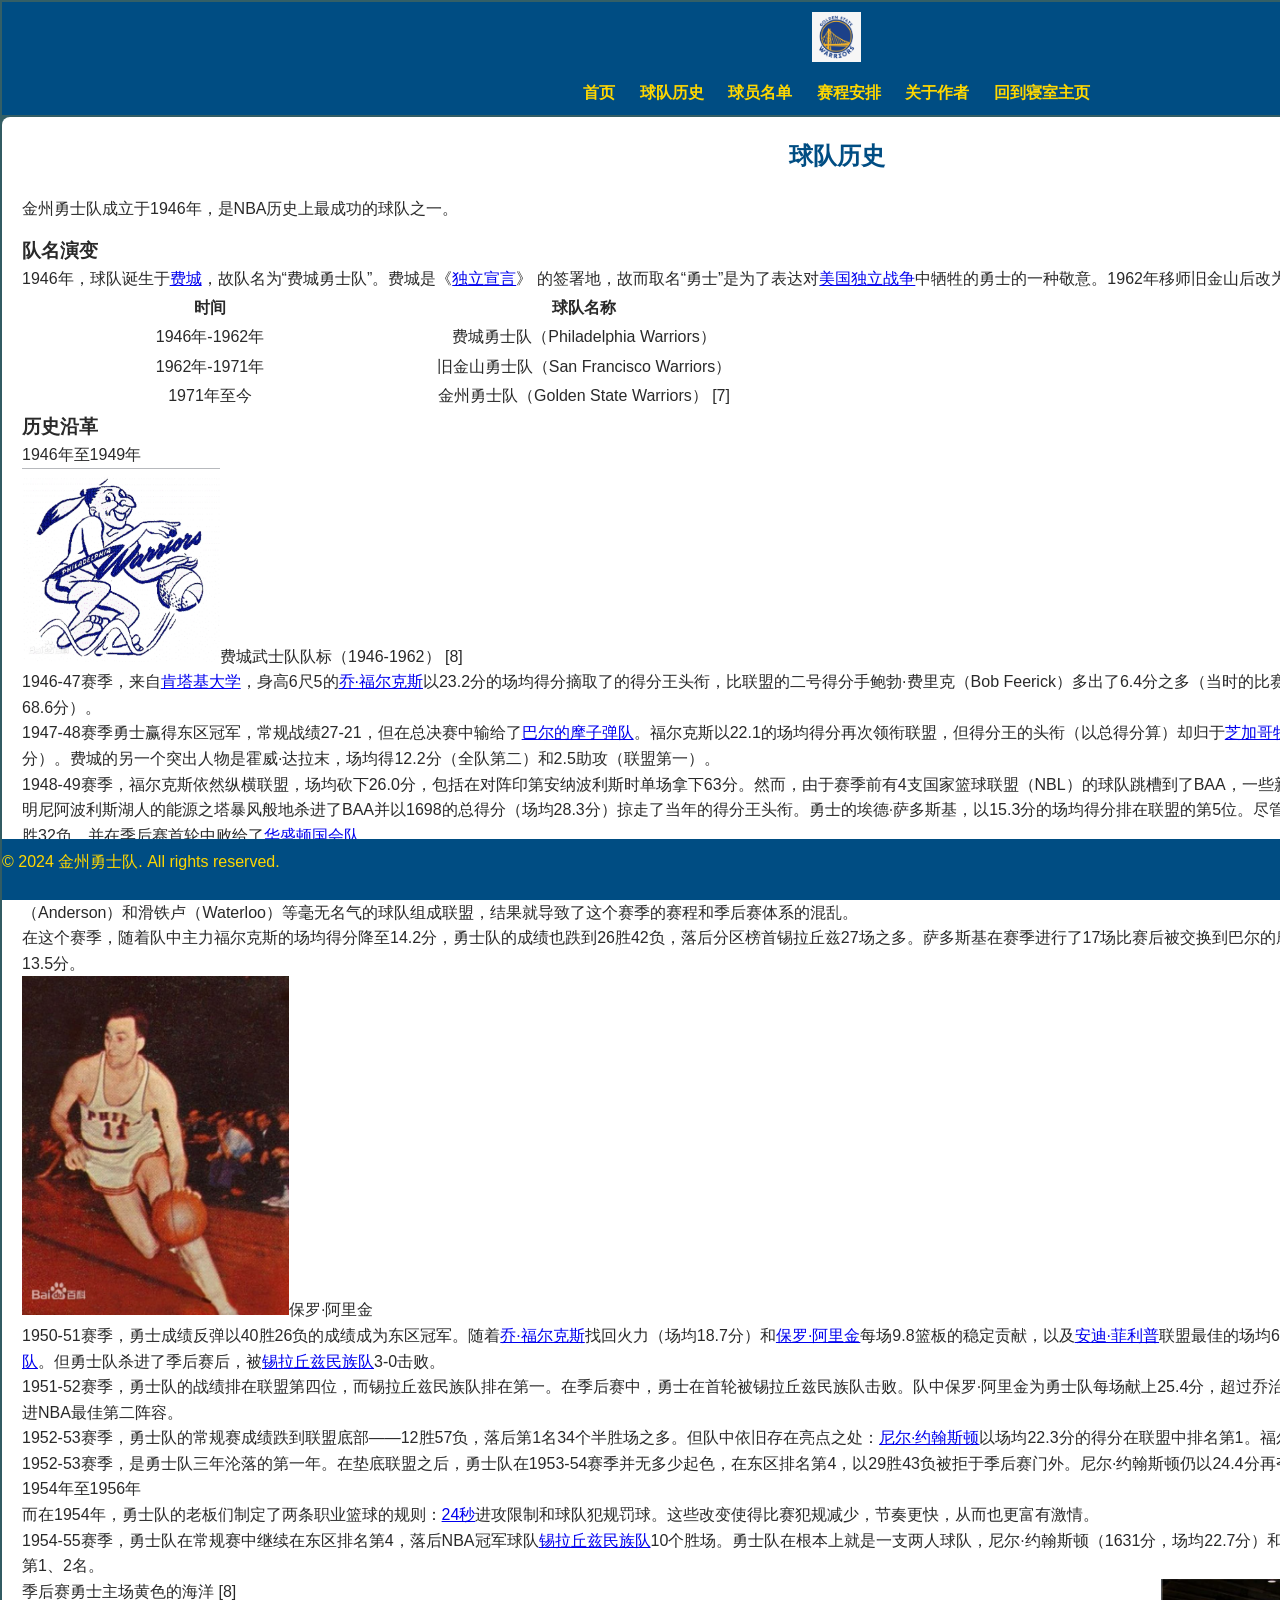
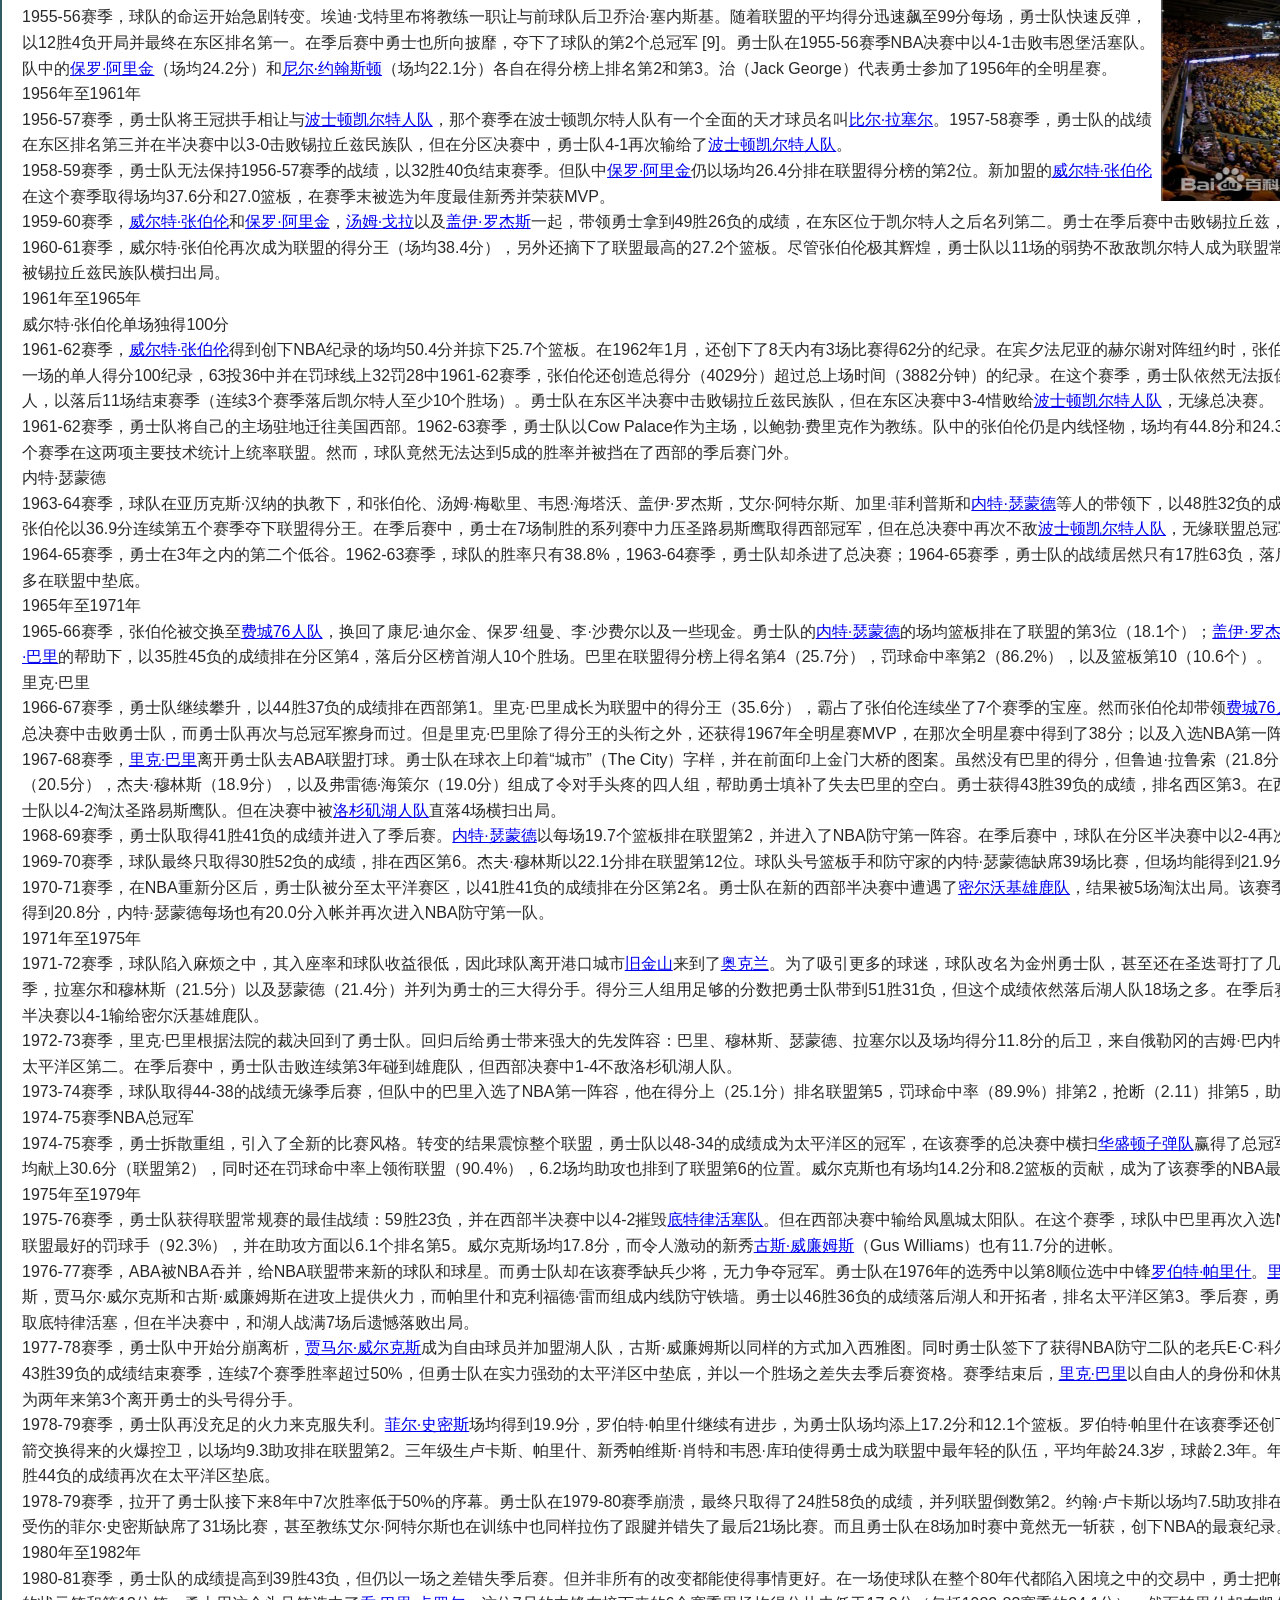
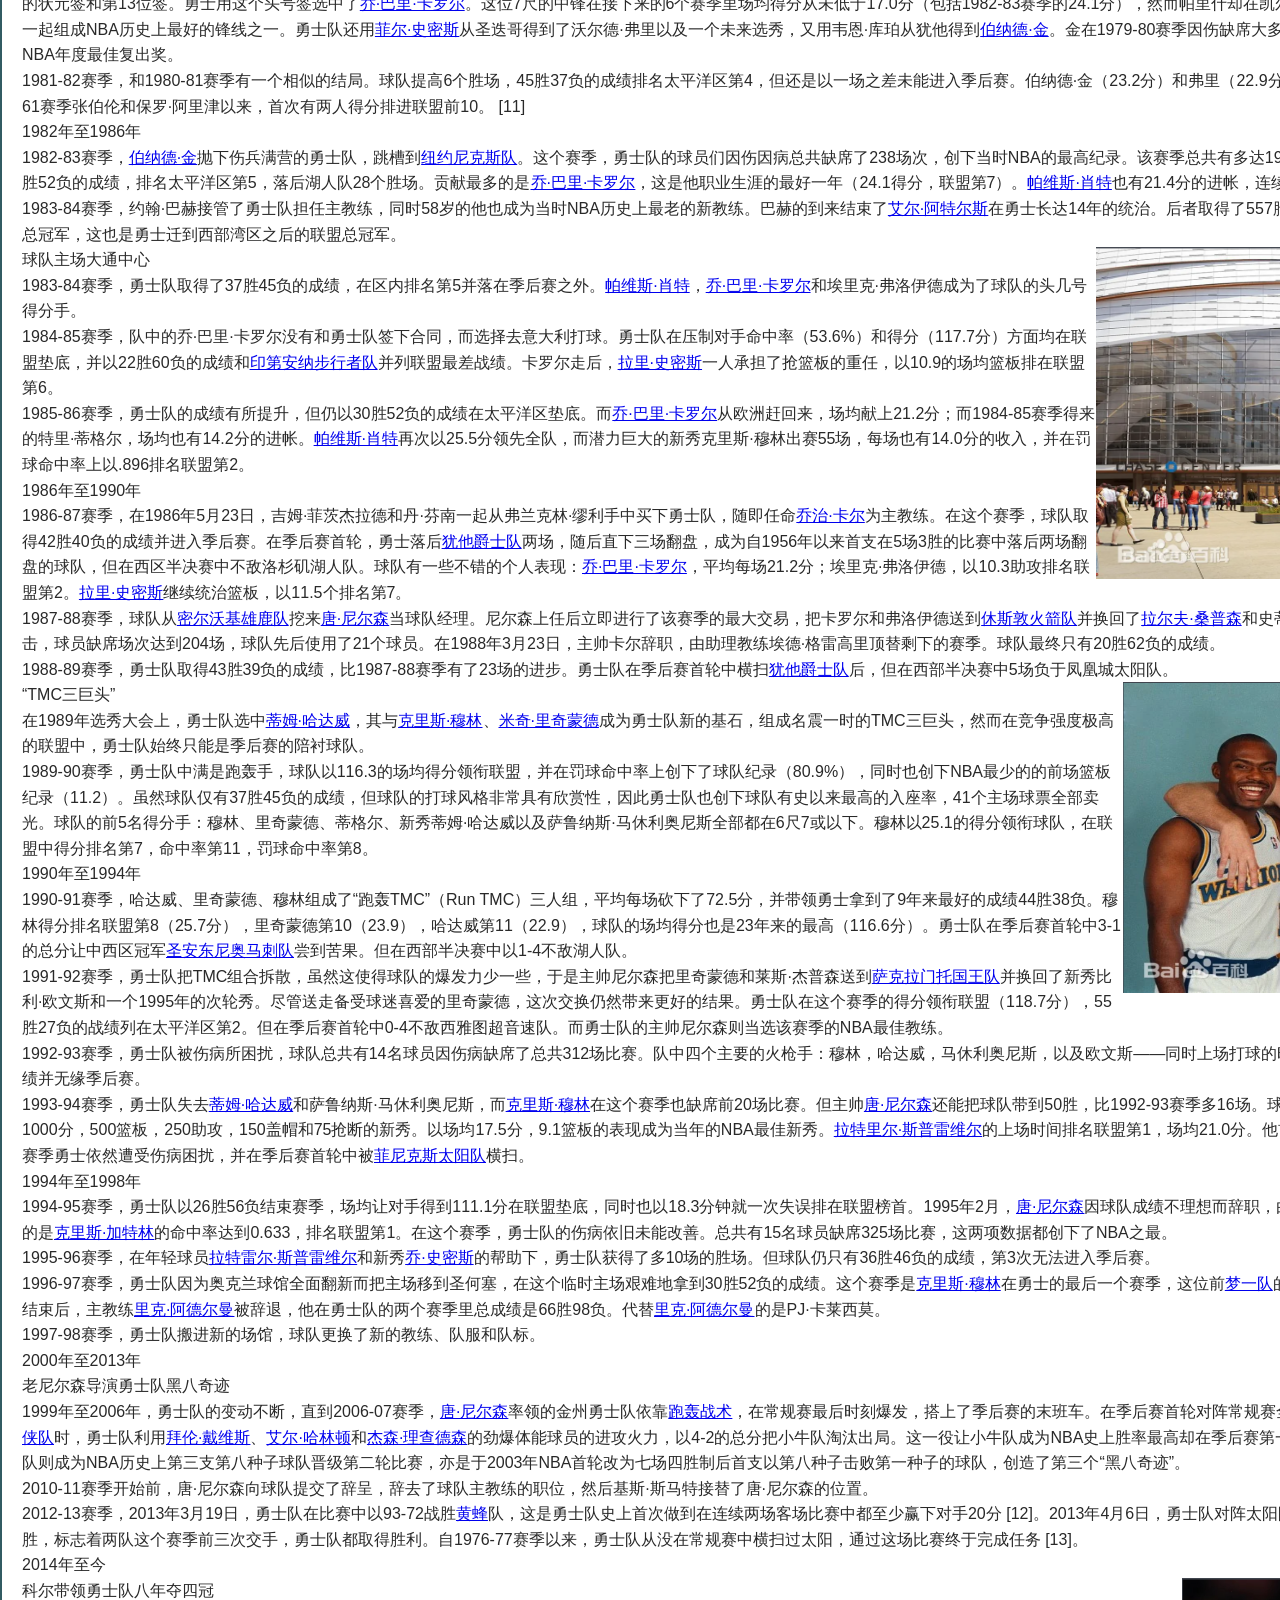
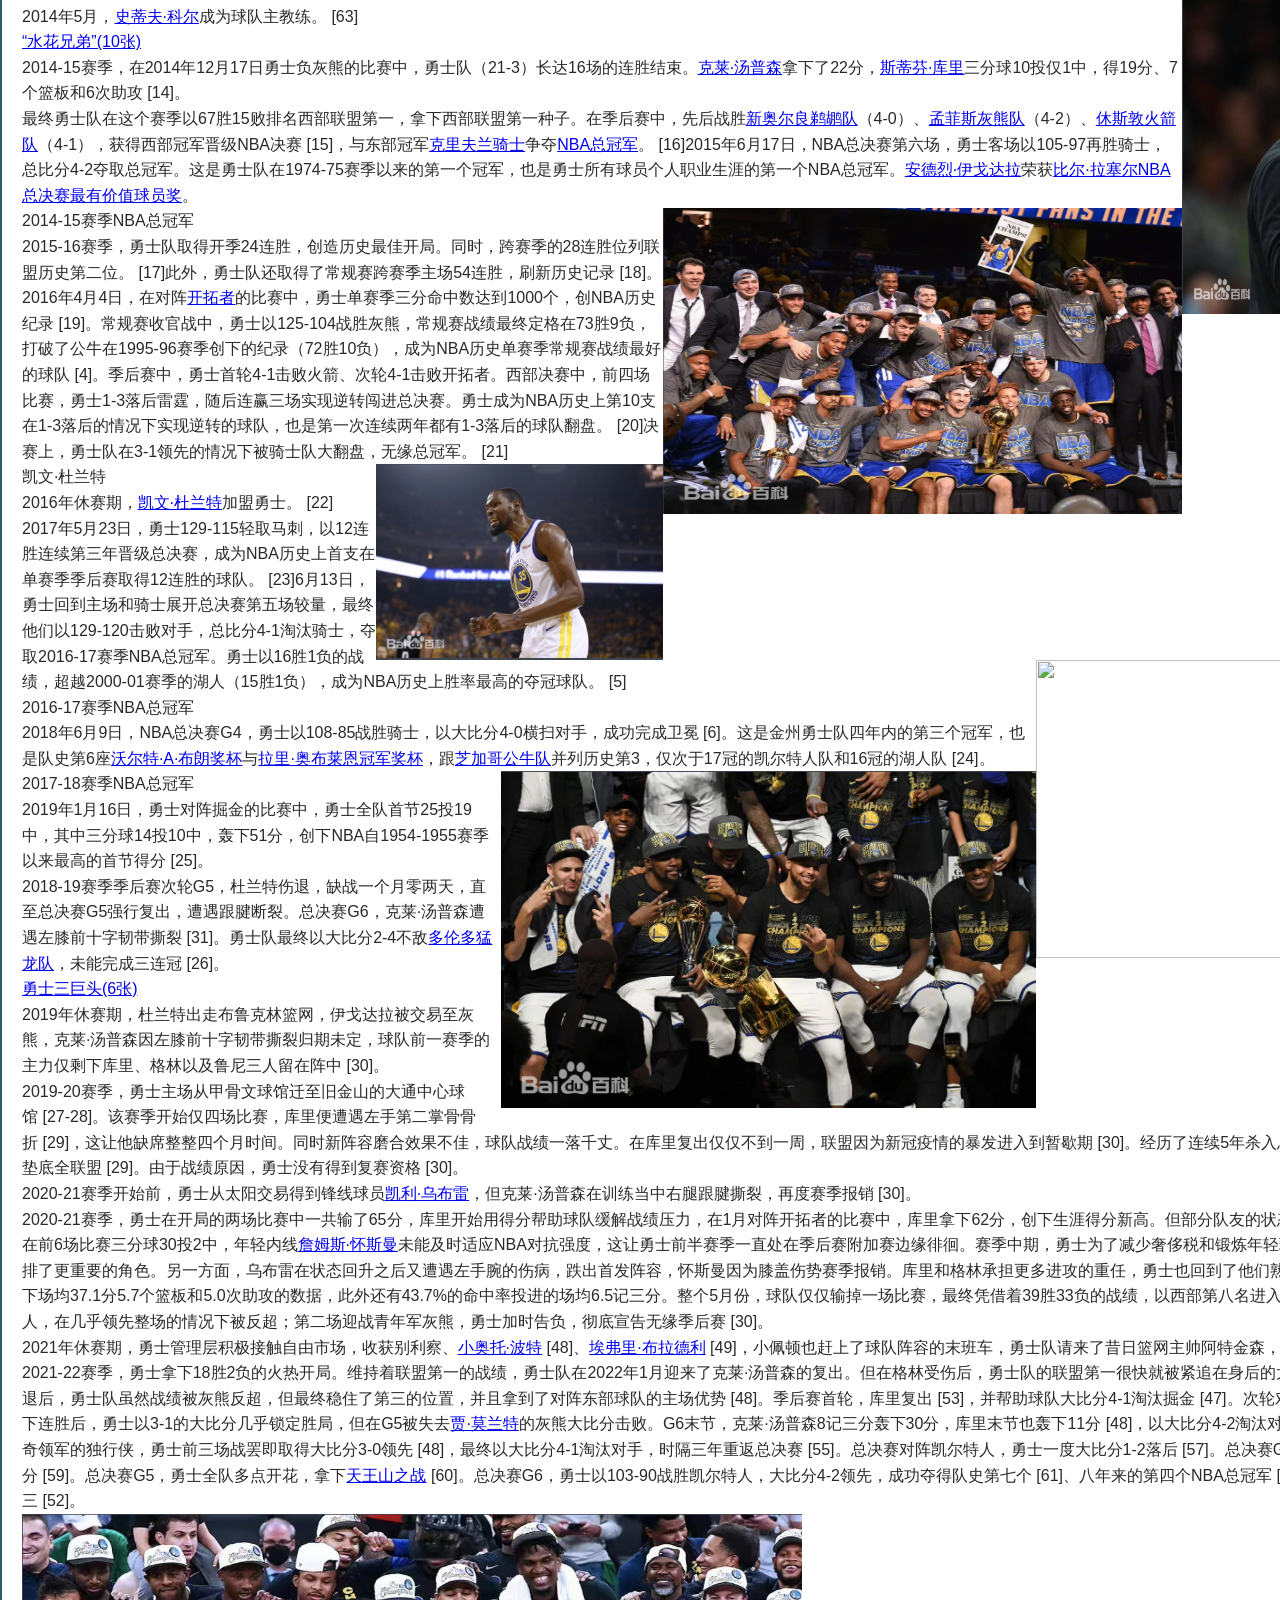
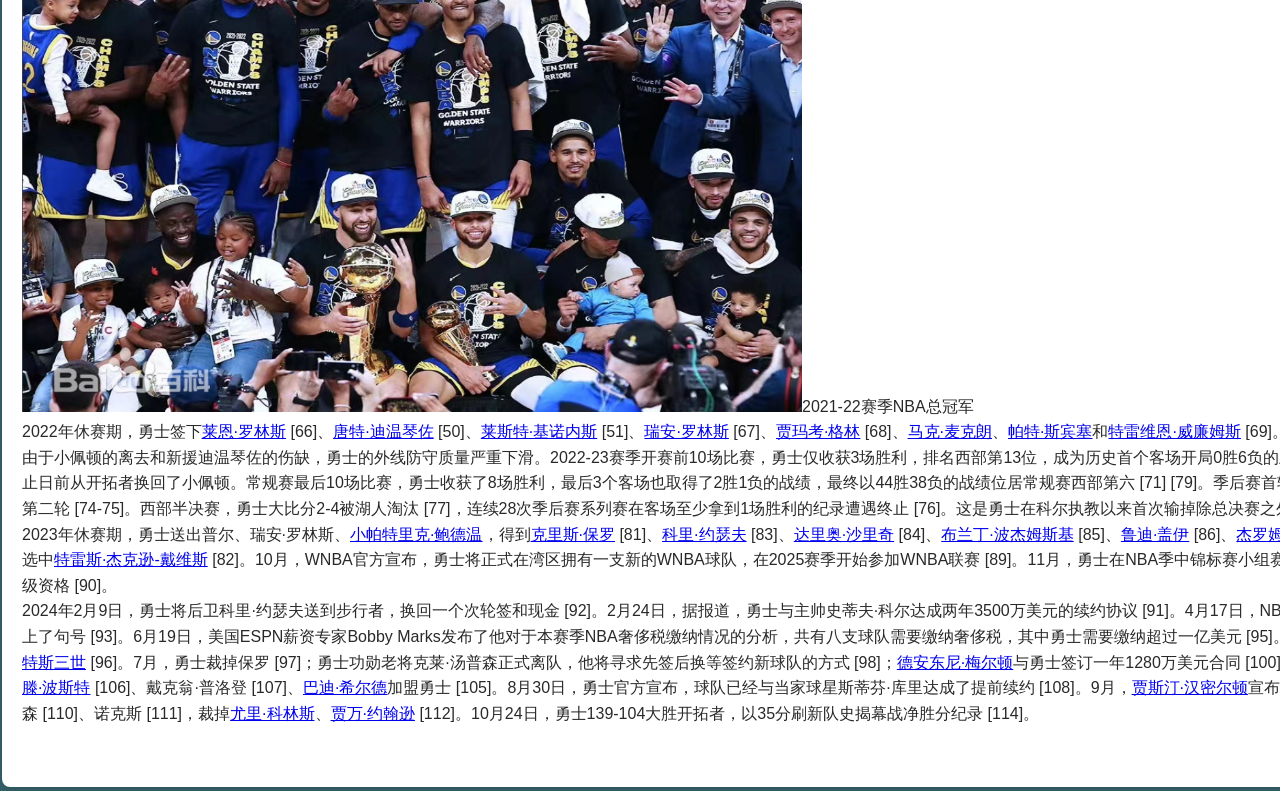
==== commit a9789575: "Update history.html" ====
--- a/MyWeb/web/history.html
+++ b/MyWeb/web/history.html
@@ -65,7 +65,7 @@
                 </div>
                 <div data-tag="paragraph" data-uuid="gnthu5dzg1" data-idx="0-5"><span data-text="true">1946年至1949年</span></div>
                 <div data-tag="paragraph" data-uuid="gnthtfuoza" data-idx="0-6">
-                  <div><a href="https://baike.baidu.com/pic/%E9%87%91%E5%B7%9E%E5%8B%87%E5%A3%AB%E9%98%9F/3694353/0/83025aafa40f4bfb5d75e7c0034f78f0f63618f8?fr=lemma&fromModule=lemma_content-image" target="_blank" title="费城武士队队标（1946-1962）"><img src="../image/屏幕截图 2024-11-25 233030.png" width="198" height="194"></a>费城武士队队标（1946-1962） [8]</div>
+                  <div><target="_blank" title="费城武士队队标（1946-1962）"><img src="image/屏幕截图 2024-11-25 233030.png" width="198" height="194"></a>费城武士队队标（1946-1962） [8]</div>
                   <span data-text="true">1946-47赛季，来自</span><span data-text="true"><a href="https://baike.baidu.com/item/%E8%82%AF%E5%A1%94%E5%9F%BA%E5%A4%A7%E5%AD%A6/6408229?fromModule=lemma_inlink" target="_blank" data-from-module="">肯塔基大学</a></span><span data-text="true">，身高6尺5的</span><span data-text="true"><a href="https://baike.baidu.com/item/%E4%B9%94%C2%B7%E7%A6%8F%E5%B0%94%E5%85%8B%E6%96%AF/9074852?fromModule=lemma_inlink" target="_blank" data-from-module="">乔·福尔克斯</a></span><span data-text="true">以23.2分的场均得分摘取了的得分王头衔，比联盟的二号得分手鲍勃·费里克（Bob Feerick）多出了6.4分之多（当时的比赛得分都很低，作为冠军勇士全队的场均得分也只有68.6分）。</span></div>
                 <div data-tag="paragraph" data-uuid="gnthpzqt22" data-idx="0-7"><span data-text="true">1947-48赛季勇士赢得东区冠军，常规战绩27-21，但在总决赛中输给了</span><span data-text="true"><a href="https://baike.baidu.com/item/%E5%B7%B4%E5%B0%94%E7%9A%84%E6%91%A9%E5%AD%90%E5%BC%B9%E9%98%9F/10139700?fromModule=lemma_inlink" target="_blank" data-from-module="">巴尔的摩子弹队</a></span><span data-text="true">。福尔克斯以22.1的场均得分再次领衔联盟，但得分王的头衔（以总得分算）却归于</span><span data-text="true"><a href="https://baike.baidu.com/item/%E8%8A%9D%E5%8A%A0%E5%93%A5%E7%89%A1%E9%B9%BF/6138803?fromModule=lemma_inlink" target="_blank" data-from-module="">芝加哥牡鹿</a></span><span data-text="true">的</span><span data-text="true"><a href="https://baike.baidu.com/item/%E9%A9%AC%E5%85%8B%E6%96%AF%C2%B7%E6%89%8E%E6%96%AF%E6%B4%9B%E5%A4%AB%E6%96%AF%E5%9F%BA/12737934?fromModule=lemma_inlink" target="_blank" data-from-module="">马克斯·扎斯洛夫斯基</a></span><span data-text="true">（1007分，场均21.0分）。费城的另一个突出人物是霍威·达拉末，场均得12.2分（全队第二）和2.5助攻（联盟第一）。</span></div>
                 <div data-tag="paragraph" data-uuid="gnthpzqt3o" data-idx="0-8"><span data-text="true">1948-49赛季，福尔克斯依然纵横联盟，场均砍下26.0分，包括在对阵印第安纳波利斯时单场拿下63分。然而，由于赛季前有4支国家篮球联盟（NBL）的球队跳槽到了BAA，一些新的天才球员也由此登陆了——包括</span><span data-text="true"><a href="https://baike.baidu.com/item/%E4%B9%94%E6%B2%BB%C2%B7%E8%BF%88%E8%82%AF/0?fromModule=lemma_inlink" target="_blank" data-from-module="">乔治·迈肯</a></span><span data-text="true">，这位明尼阿波利斯湖人的能源之塔暴风般地杀进了BAA并以1698的总得分（场均28.3分）掠走了当年的得分王头衔。勇士的埃德·萨多斯基，以15.3分的场均得分排在联盟的第5位。尽管拥有两名顶尖射手，费城勇士的常规战绩仍只有28胜32负，并在季后赛首轮中败给了</span><span data-text="true"><a href="https://baike.baidu.com/item/%E5%8D%8E%E7%9B%9B%E9%A1%BF%E5%9B%BD%E4%BC%9A%E9%98%9F/15387965?fromModule=lemma_inlink" target="_blank" data-from-module="">华盛顿国会队</a></span><span data-text="true">。</span></div>
@@ -73,7 +73,7 @@
                 <div data-tag="paragraph" data-uuid="gnthpzqt6u" data-idx="0-10"><span data-text="true">1949-50赛季，勇士队加入NBA的首个赛季。在BAA的竞争对手</span><span data-text="true"><a href="https://baike.baidu.com/item/NBL/252906?fromModule=lemma_inlink" target="_blank" data-from-module="">NBL</a></span><span data-text="true">解散之后，6支幸存下来的球队加入了BAA，组成了有17支球队的新联盟NBA。一些BAA的球队并不愿和诸如希博伊根（Sheboygan），三城（Tri-Cities），安德森（Anderson）和滑铁卢（Waterloo）等毫无名气的球队组成联盟，结果就导致了这个赛季的赛程和季后赛体系的混乱。</span></div>
                 <div data-tag="paragraph" data-uuid="gnthpzqt82" data-idx="0-11"><span data-text="true">在这个赛季，随着队中主力福尔克斯的场均得分降至14.2分，勇士队的成绩也跌到26胜42负，落后分区榜首锡拉丘兹27场之多。萨多斯基在赛季进行了17场比赛后被交换到巴尔的摩。韦恩·加德纳挑起了人心涣散的勇士队，场均贡献13.5分。</span></div>
                 <div data-tag="paragraph" data-uuid="gnthu5dzjk" data-idx="0-12">
-                  <div><a href="https://baike.baidu.com/pic/%E9%87%91%E5%B7%9E%E5%8B%87%E5%A3%AB%E9%98%9F/3694353/0/3b87e950352ac65c10381b9804a7a5119313b17e1c98?fr=lemma&fromModule=lemma_content-image" target="_blank" title="保罗·阿里金"><img src="../image/屏幕截图 2024-11-25 233037.png" width="267" height="339"></a>保罗·阿里金</div>
+                  <div><a href="https://baike.baidu.com/pic/%E9%87%91%E5%B7%9E%E5%8B%87%E5%A3%AB%E9%98%9F/3694353/0/3b87e950352ac65c10381b9804a7a5119313b17e1c98?fr=lemma&fromModule=lemma_content-image" target="_blank" title="保罗·阿里金"><img src="image/屏幕截图 2024-11-25 233037.png" width="267" height="339"></a>保罗·阿里金</div>
                   <span data-text="true">1950-51赛季，勇士成绩反弹以40胜26负的成绩成为东区冠军。随着</span><span data-text="true"><a href="https://baike.baidu.com/item/%E4%B9%94%C2%B7%E7%A6%8F%E5%B0%94%E5%85%8B%E6%96%AF/9074852?fromModule=lemma_inlink" target="_blank" data-from-module="">乔·福尔克斯</a></span><span data-text="true">找回火力（场均18.7分）和</span><span data-text="true"><a href="https://baike.baidu.com/item/%E4%BF%9D%E7%BD%97%C2%B7%E9%98%BF%E9%87%8C%E9%87%91/2955992?fromModule=lemma_inlink" target="_blank" data-from-module="">保罗·阿里金</a></span><span data-text="true">每场9.8篮板的稳定贡献，以及</span><span data-text="true"><a href="https://baike.baidu.com/item/%E5%AE%89%E8%BF%AA%C2%B7%E8%8F%B2%E5%88%A9%E6%99%AE/12585982?fromModule=lemma_inlink" target="_blank" data-from-module="">安迪·菲利普</a></span><span data-text="true">联盟最佳的场均6.3助攻，勇士队最终在分区中领先于</span><span data-text="true"><a href="https://baike.baidu.com/item/%E6%B3%A2%E5%A3%AB%E9%A1%BF%E5%87%AF%E5%B0%94%E7%89%B9%E4%BA%BA%E9%98%9F/609215?fromModule=lemma_inlink" target="_blank" data-from-module="">波士顿凯尔特人队</a></span><span data-text="true">。但勇士队杀进了季后赛后，被</span><span data-text="true"><a href="https://baike.baidu.com/item/%E9%94%A1%E6%8B%89%E4%B8%98%E5%85%B9%E6%B0%91%E6%97%8F%E9%98%9F/909784?fromModule=lemma_inlink" target="_blank" data-from-module="">锡拉丘兹民族队</a></span><span data-text="true">3-0击败。</span></div>
                 <div data-tag="paragraph" data-uuid="gnthpzqtcw" data-idx="0-13"><span data-text="true">1951-52赛季，勇士队的战绩排在联盟第四位，而锡拉丘兹民族队排在第一。在季后赛中，勇士在首轮被锡拉丘兹民族队击败。队中保罗·阿里金为勇士队每场献上25.4分，超过乔治·麦肯成为联盟的得分王。安迪·菲利普在赛季末被选进NBA最佳第二阵容。</span></div>
                 <div data-tag="paragraph" data-uuid="gnthu5dzmr" data-idx="0-14"><span data-text="true">1952-53赛季，勇士队的常规赛成绩跌到联盟底部——12胜57负，落后第1名34个半胜场之多。但队中依旧存在亮点之处：</span><span data-text="true"><a href="https://baike.baidu.com/item/%E5%B0%BC%E5%B0%94%C2%B7%E7%BA%A6%E7%BF%B0%E6%96%AF%E9%A1%BF/8964589?fromModule=lemma_inlink" target="_blank" data-from-module="">尼尔·约翰斯顿</a></span><span data-text="true">以场均22.3分的得分在联盟中排名第1。福尔克斯和丹尼尔·芬恩也各自有场均11.9分。</span></div>
@@ -82,7 +82,7 @@
                 <div data-tag="paragraph" data-uuid="tFscYJQQXuns" data-idx="0-17"><span data-text="true">而在1954年，勇士队的老板们制定了两条职业篮球的规则：</span><span data-text="true"><a href="https://baike.baidu.com/item/24%E7%A7%92/3385907?fromModule=lemma_inlink" target="_blank" data-from-module="">24秒</a></span><span data-text="true">进攻限制和球队犯规罚球。这些改变使得比赛犯规减少，节奏更快，从而也更富有激情。</span></div>
                 <div data-tag="paragraph" data-uuid="gnthpzqtje" data-idx="0-18"><span data-text="true">1954-55赛季，勇士队在常规赛中继续在东区排名第4，落后NBA冠军球队</span><span data-text="true"><a href="https://baike.baidu.com/item/%E9%94%A1%E6%8B%89%E4%B8%98%E5%85%B9%E6%B0%91%E6%97%8F%E9%98%9F/909784?fromModule=lemma_inlink" target="_blank" data-from-module="">锡拉丘兹民族队</a></span><span data-text="true">10个胜场。勇士队在根本上就是一支两人球队，尼尔·约翰斯顿（1631分，场均22.7分）和</span><span data-text="true"><a href="https://baike.baidu.com/item/%E4%BF%9D%E7%BD%97%C2%B7%E9%98%BF%E9%87%8C%E6%B4%A5/4365224?fromModule=lemma_inlink" target="_blank" data-from-module="">保罗·阿里津</a></span><span data-text="true">（1512分，场均21.0）分列联盟得分榜第1、2名。</span></div>
                 <div data-tag="paragraph" data-uuid="gnthubwohk" data-idx="0-19">
-                  <div><a href="https://baike.baidu.com/pic/%E9%87%91%E5%B7%9E%E5%8B%87%E5%A3%AB%E9%98%9F/3694353/0/8718367adab44aedeeedc470b31c8701a08bfb87?fr=lemma&fromModule=lemma_content-image" target="_blank" title="季后赛勇士主场黄色的海洋"><img src="../image/屏幕截图 2024-11-25 233043.png" width="490" height="222" align="right"></a>季后赛勇士主场黄色的海洋 [8]</div>
+                  <div><a href="https://baike.baidu.com/pic/%E9%87%91%E5%B7%9E%E5%8B%87%E5%A3%AB%E9%98%9F/3694353/0/8718367adab44aedeeedc470b31c8701a08bfb87?fr=lemma&fromModule=lemma_content-image" target="_blank" title="季后赛勇士主场黄色的海洋"><img src="image/屏幕截图 2024-11-25 233043.png" width="490" height="222" align="right"></a>季后赛勇士主场黄色的海洋 [8]</div>
                   <span data-text="true">1955-56赛季，球队的命运开始急剧转变。埃迪·戈特里布将教练一职让与前球队后卫乔治·塞内斯基。随着联盟的平均得分迅速飙至99分每场，勇士队快速反弹，以12胜4负开局并最终在东区排名第一。在季后赛中勇士也所向披靡，夺下了球队的第2个总冠军</span> [9]<span data-text="true">。勇士队在1955-56赛季NBA决赛中以4-1击败韦恩堡活塞队。队中的</span><span data-text="true"><a href="https://baike.baidu.com/item/%E4%BF%9D%E7%BD%97%C2%B7%E9%98%BF%E9%87%8C%E9%87%91/2955992?fromModule=lemma_inlink" target="_blank" data-from-module="">保罗·阿里金</a></span><span data-text="true">（场均24.2分）和</span><span data-text="true"><a href="https://baike.baidu.com/item/%E5%B0%BC%E5%B0%94%C2%B7%E7%BA%A6%E7%BF%B0%E6%96%AF%E9%A1%BF/8964589?fromModule=lemma_inlink" target="_blank" data-from-module="">尼尔·约翰斯顿</a></span><span data-text="true">（场均22.1分）各自在得分榜上排名第2和第3。治（Jack George）代表勇士参加了1956年的全明星赛。</span></div>
                 <div data-tag="paragraph" data-uuid="gnthubwoj9" data-idx="0-20"><span data-text="true">1956年至1961年</span></div>
                 <div data-tag="paragraph" data-uuid="gnthubwokg" data-idx="0-21"><span data-text="true">1956-57赛季，勇士队将王冠拱手相让与</span><span data-text="true"><a href="https://baike.baidu.com/item/%E6%B3%A2%E5%A3%AB%E9%A1%BF%E5%87%AF%E5%B0%94%E7%89%B9%E4%BA%BA%E9%98%9F/609215?fromModule=lemma_inlink" target="_blank" data-from-module="">波士顿凯尔特人队</a></span><span data-text="true">，那个赛季在波士顿凯尔特人队有一个全面的天才球员名叫</span><span data-text="true"><a href="https://baike.baidu.com/item/%E6%AF%94%E5%B0%94%C2%B7%E6%8B%89%E5%A1%9E%E5%B0%94/563001?fromModule=lemma_inlink" target="_blank" data-from-module="">比尔·拉塞尔</a></span><span data-text="true">。1957-58赛季，勇士队的战绩在东区排名第三并在半决赛中以3-0击败锡拉丘兹民族队，但在分区决赛中，勇士队4-1再次输给了</span><span data-text="true"><a href="https://baike.baidu.com/item/%E6%B3%A2%E5%A3%AB%E9%A1%BF%E5%87%AF%E5%B0%94%E7%89%B9%E4%BA%BA%E9%98%9F/609215?fromModule=lemma_inlink" target="_blank" data-from-module="">波士顿凯尔特人队</a></span><span data-text="true">。</span></div>
@@ -127,7 +127,7 @@
                 <div data-tag="paragraph" data-uuid="gnthpzqwfu" data-idx="0-52"><span data-text="true">1982-83赛季，</span><span data-text="true"><a href="https://baike.baidu.com/item/%E4%BC%AF%E7%BA%B3%E5%BE%B7%C2%B7%E9%87%91/5192364?fromModule=lemma_inlink" target="_blank" data-from-module="">伯纳德·金</a></span><span data-text="true">抛下伤兵满营的勇士队，跳槽到</span><span data-text="true"><a href="https://baike.baidu.com/item/%E7%BA%BD%E7%BA%A6%E5%B0%BC%E5%85%8B%E6%96%AF%E9%98%9F/8800712?fromModule=lemma_inlink" target="_blank" data-from-module="">纽约尼克斯队</a></span><span data-text="true">。这个赛季，勇士队的球员们因伤因病总共缺席了238场次，创下当时NBA的最高纪录。该赛季总共有多达19名的球员披过勇士球衣。球队磕磕撞撞地得到了30胜52负的成绩，排名太平洋区第5，落后湖人队28个胜场。贡献最多的是</span><span data-text="true"><a href="https://baike.baidu.com/item/%E4%B9%94%C2%B7%E5%B7%B4%E9%87%8C%C2%B7%E5%8D%A1%E7%BD%97%E5%B0%94/10420368?fromModule=lemma_inlink" target="_blank" data-from-module="">乔·巴里·卡罗尔</a></span><span data-text="true">，这是他职业生涯的最好一年（24.1得分，联盟第7）。</span><span data-text="true"><a href="https://baike.baidu.com/item/%E5%B8%95%E7%BB%B4%E6%96%AF%C2%B7%E8%82%96%E7%89%B9/10421342?fromModule=lemma_inlink" target="_blank" data-from-module="">帕维斯·肖特</a></span><span data-text="true">也有21.4分的进帐，连续4个赛季得分超过20。</span></div>
                 <div data-tag="paragraph" data-uuid="gnthu8mk2k" data-idx="0-53"><span data-text="true">1983-84赛季，约翰·巴赫接管了勇士队担任主教练，同时58岁的他也成为当时NBA历史上最老的新教练。巴赫的到来结束了</span><span data-text="true"><a href="https://baike.baidu.com/item/%E8%89%BE%E5%B0%94%C2%B7%E9%98%BF%E7%89%B9%E5%B0%94%E6%96%AF/10421776?fromModule=lemma_inlink" target="_blank" data-from-module="">艾尔·阿特尔斯</a></span><span data-text="true">在勇士长达14年的统治。后者取得了557胜518负的总成绩，并带领球队在1975年获得NBA的总冠军，这也是勇士迁到西部湾区之后的联盟总冠军。</span></div>
                 <div data-tag="paragraph" data-uuid="gnthu8mk48" data-idx="0-54">
-                  <div><a href="https://baike.baidu.com/pic/%E9%87%91%E5%B7%9E%E5%8B%87%E5%A3%AB%E9%98%9F/3694353/0/a8014c086e061d9578499d6e74f40ad162d9ca5d?fr=lemma&fromModule=lemma_content-image" target="_blank" title="球队主场大通中心"><img src="../image/屏幕截图 2024-11-25 233123.png" width="555" height="332" align="right"></a>球队主场大通中心</div>
+                  <div><a href="https://baike.baidu.com/pic/%E9%87%91%E5%B7%9E%E5%8B%87%E5%A3%AB%E9%98%9F/3694353/0/a8014c086e061d9578499d6e74f40ad162d9ca5d?fr=lemma&fromModule=lemma_content-image" target="_blank" title="球队主场大通中心"><img src="image/屏幕截图 2024-11-25 233123.png" width="555" height="332" align="right"></a>球队主场大通中心</div>
                   <span data-text="true">1983-84赛季，勇士队取得了37胜45负的成绩，在区内排名第5并落在季后赛之外。</span><span data-text="true"><a href="https://baike.baidu.com/item/%E5%B8%95%E7%BB%B4%E6%96%AF%C2%B7%E8%82%96%E7%89%B9/10421342?fromModule=lemma_inlink" target="_blank" data-from-module="">帕维斯·肖特</a></span><span data-text="true">，</span><span data-text="true"><a href="https://baike.baidu.com/item/%E4%B9%94%C2%B7%E5%B7%B4%E9%87%8C%C2%B7%E5%8D%A1%E7%BD%97%E5%B0%94/10420368?fromModule=lemma_inlink" target="_blank" data-from-module="">乔·巴里·卡罗尔</a></span><span data-text="true">和埃里克·弗洛伊德成为了球队的头几号得分手。</span></div>
                 <div data-tag="paragraph" data-uuid="gnthpzqwo9" data-idx="0-55"><span data-text="true">1984-85赛季，队中的乔·巴里·卡罗尔没有和勇士队签下合同，而选择去意大利打球。勇士队在压制对手命中率（53.6%）和得分（117.7分）方面均在联盟垫底，并以22胜60负的成绩和</span><span data-text="true"><a href="https://baike.baidu.com/item/%E5%8D%B0%E7%AC%AC%E5%AE%89%E7%BA%B3%E6%AD%A5%E8%A1%8C%E8%80%85%E9%98%9F/2177582?fromModule=lemma_inlink" target="_blank" data-from-module="">印第安纳步行者队</a></span><span data-text="true">并列联盟最差战绩。卡罗尔走后，</span><span data-text="true"><a href="https://baike.baidu.com/item/%E6%8B%89%E9%87%8C%C2%B7%E5%8F%B2%E5%AF%86%E6%96%AF/6787359?fromModule=lemma_inlink" target="_blank" data-from-module="">拉里·史密斯</a></span><span data-text="true">一人承担了抢篮板的重任，以10.9的场均篮板排在联盟第6。</span></div>
                 <div data-tag="paragraph" data-uuid="gnthpzqwrh" data-idx="0-56"><span data-text="true">1985-86赛季，勇士队的成绩有所提升，但仍以30胜52负的成绩在太平洋区垫底。而</span><span data-text="true"><a href="https://baike.baidu.com/item/%E4%B9%94%C2%B7%E5%B7%B4%E9%87%8C%C2%B7%E5%8D%A1%E7%BD%97%E5%B0%94/10420368?fromModule=lemma_inlink" target="_blank" data-from-module="">乔·巴里·卡罗尔</a></span><span data-text="true">从欧洲赶回来，场均献上21.2分；而1984-85赛季得来的特里·蒂格尔，场均也有14.2分的进帐。</span><span data-text="true"><a href="https://baike.baidu.com/item/%E5%B8%95%E7%BB%B4%E6%96%AF%C2%B7%E8%82%96%E7%89%B9/10421342?fromModule=lemma_inlink" target="_blank" data-from-module="">帕维斯·肖特</a></span><span data-text="true">再次以25.5分领先全队，而潜力巨大的新秀克里斯·穆林出赛55场，每场也有14.0分的收入，并在罚球命中率上以.896排名联盟第2。</span></div>
@@ -136,7 +136,7 @@
                 <div data-tag="paragraph" data-uuid="gnthpzqwzk" data-idx="0-59"><span data-text="true">1987-88赛季，球队从</span><span data-text="true"><a href="https://baike.baidu.com/item/%E5%AF%86%E5%B0%94%E6%B2%83%E5%9F%BA%E9%9B%84%E9%B9%BF%E9%98%9F/3694408?fromModule=lemma_inlink" target="_blank" data-from-module="">密尔沃基雄鹿队</a></span><span data-text="true">挖来</span><span data-text="true"><a href="https://baike.baidu.com/item/%E5%94%90%C2%B7%E5%B0%BC%E5%B0%94%E6%A3%AE/3783559?fromModule=lemma_inlink" target="_blank" data-from-module="">唐·尼尔森</a></span><span data-text="true">当球队经理。尼尔森上任后立即进行了该赛季的最大交易，把卡罗尔和弗洛伊德送到</span><span data-text="true"><a href="https://baike.baidu.com/item/%E4%BC%91%E6%96%AF%E6%95%A6%E7%81%AB%E7%AE%AD%E9%98%9F/370758?fromModule=lemma_inlink" target="_blank" data-from-module="">休斯敦火箭队</a></span><span data-text="true">并换回了</span><span data-text="true"><a href="https://baike.baidu.com/item/%E6%8B%89%E5%B0%94%E5%A4%AB%C2%B7%E6%A1%91%E6%99%AE%E6%A3%AE/5979605?fromModule=lemma_inlink" target="_blank" data-from-module="">拉尔夫·桑普森</a></span><span data-text="true">和史蒂夫·哈里斯。但在这个赛季勇士队遭到伤病的重大袭击，球员缺席场次达到204场，球队先后使用了21个球员。在1988年3月23日，主帅卡尔辞职，由助理教练埃德·格雷高里顶替剩下的赛季。球队最终只有20胜62负的成绩。</span></div>
                 <div data-tag="paragraph" data-uuid="gnthubwphi" data-idx="0-60"><span data-text="true">1988-89赛季，勇士队取得43胜39负的成绩，比1987-88赛季有了23场的进步。勇士队在季后赛首轮中横扫</span><span data-text="true"><a href="https://baike.baidu.com/item/%E7%8A%B9%E4%BB%96%E7%88%B5%E5%A3%AB%E9%98%9F/705000?fromModule=lemma_inlink" target="_blank" data-from-module="">犹他爵士队</a></span><span data-text="true">后，但在西部半决赛中5场负于凤凰城太阳队。</span></div>
                 <div data-tag="paragraph" data-uuid="gnthzf5uzj" data-idx="0-61">
-                  <div><a href="https://baike.baidu.com/pic/%E9%87%91%E5%B7%9E%E5%8B%87%E5%A3%AB%E9%98%9F/3694353/0/0df3d7ca7bcb0a46f21f9d496c37e1246b600c33013d?fr=lemma&fromModule=lemma_content-image" target="_blank" title="“TMC三巨头”"><img src="../image/屏幕截图 2024-11-25 233130.png" width="528" height="311" align="right"></a>&ldquo;TMC三巨头&rdquo;</div>
+                  <div><a href="https://baike.baidu.com/pic/%E9%87%91%E5%B7%9E%E5%8B%87%E5%A3%AB%E9%98%9F/3694353/0/0df3d7ca7bcb0a46f21f9d496c37e1246b600c33013d?fr=lemma&fromModule=lemma_content-image" target="_blank" title="“TMC三巨头”"><img src="image/屏幕截图 2024-11-25 233130.png" width="528" height="311" align="right"></a>&ldquo;TMC三巨头&rdquo;</div>
                   <span data-text="true">在1989年选秀大会上，勇士队选中</span><span data-text="true"><a href="https://baike.baidu.com/item/%E8%92%82%E5%A7%86%C2%B7%E5%93%88%E8%BE%BE%E5%A8%81/10450667?fromModule=lemma_inlink" target="_blank" data-from-module="">蒂姆·哈达威</a></span><span data-text="true">，其与</span><span data-text="true"><a href="https://baike.baidu.com/item/%E5%85%8B%E9%87%8C%E6%96%AF%C2%B7%E7%A9%86%E6%9E%97/7338277?fromModule=lemma_inlink" target="_blank" data-from-module="">克里斯·穆林</a></span><span data-text="true">、</span><span data-text="true"><a href="https://baike.baidu.com/item/%E7%B1%B3%E5%A5%87%C2%B7%E9%87%8C%E5%A5%87%E8%92%99%E5%BE%B7/3690299?fromModule=lemma_inlink" target="_blank" data-from-module="">米奇·里奇蒙德</a></span><span data-text="true">成为勇士队新的基石，组成名震一时的TMC三巨头，然而在竞争强度极高的联盟中，勇士队始终只能是季后赛的陪衬球队。</span></div>
                 <div data-tag="paragraph" data-uuid="gnthubwphu" data-idx="0-62"><span data-text="true">1989-90赛季，勇士队中满是跑轰手，球队以116.3的场均得分领衔联盟，并在罚球命中率上创下了球队纪录（80.9%），同时也创下NBA最少的的前场篮板纪录（11.2）。虽然球队仅有37胜45负的成绩，但球队的打球风格非常具有欣赏性，因此勇士队也创下球队有史以来最高的入座率，41个主场球票全部卖光。球队的前5名得分手：穆林、里奇蒙德、蒂格尔、新秀蒂姆·哈达威以及萨鲁纳斯·马休利奥尼斯全部都在6尺7或以下。穆林以25.1的得分领衔球队，在联盟中得分排名第7，命中率第11，罚球命中率第8。</span></div>
                 <div data-tag="paragraph" data-uuid="gnthzf5v01" data-idx="0-63"><span data-text="true">1990年至1994年</span></div>
@@ -161,13 +161,13 @@
                 <div data-tag="paragraph" data-uuid="gnthzf5v1y" data-idx="0-72"><span data-text="true">1997-98赛季，勇士队搬进新的场馆，球队更换了新的教练、队服和队标。</span></div>
                 <div data-tag="paragraph" data-uuid="gnti06o0bz" data-idx="0-73"><span data-text="true">2000年至2013年</span></div>
                 <div data-tag="paragraph" data-uuid="gnthuf0zn3" data-idx="0-74">
-                  <div><a href="https://baike.baidu.com/pic/%E9%87%91%E5%B7%9E%E5%8B%87%E5%A3%AB%E9%98%9F/3694353/0/91ae68c663d77d359d163dcc?fr=lemma&fromModule=lemma_content-image" target="_blank" title="老尼尔森导演勇士队黑八奇迹"><img src="../image/屏幕截图 2024-11-25 233137.png" width="185" height="226" align="right"></a>老尼尔森导演勇士队黑八奇迹</div>
+                  <div><a href="https://baike.baidu.com/pic/%E9%87%91%E5%B7%9E%E5%8B%87%E5%A3%AB%E9%98%9F/3694353/0/91ae68c663d77d359d163dcc?fr=lemma&fromModule=lemma_content-image" target="_blank" title="老尼尔森导演勇士队黑八奇迹"><img src="image/屏幕截图 2024-11-25 233137.png" width="185" height="226" align="right"></a>老尼尔森导演勇士队黑八奇迹</div>
                   <span data-text="true">1999年至2006年，勇士队的变动不断，直到2006-07赛季，</span><span data-text="true"><a href="https://baike.baidu.com/item/%E5%94%90%C2%B7%E5%B0%BC%E5%B0%94%E6%A3%AE/3783559?fromModule=lemma_inlink" target="_blank" data-from-module="">唐·尼尔森</a></span><span data-text="true">率领的金州勇士队依靠</span><span data-text="true"><a href="https://baike.baidu.com/item/%E8%B7%91%E8%BD%B0%E6%88%98%E6%9C%AF/4252111?fromModule=lemma_inlink" target="_blank" data-from-module="">跑轰战术</a></span><span data-text="true">，在常规赛最后时刻爆发，搭上了季后赛的末班车。在季后赛首轮对阵常规赛全联盟第一的</span><span data-text="true"><a href="https://baike.baidu.com/item/%E8%BE%BE%E6%8B%89%E6%96%AF%E7%8B%AC%E8%A1%8C%E4%BE%A0%E9%98%9F/22316155?fromModule=lemma_inlink" target="_blank" data-from-module="">达拉斯独行侠队</a></span><span data-text="true">时，勇士队利用</span><span data-text="true"><a href="https://baike.baidu.com/item/%E6%8B%9C%E4%BC%A6%C2%B7%E6%88%B4%E7%BB%B4%E6%96%AF/10564014?fromModule=lemma_inlink" target="_blank" data-from-module="">拜伦·戴维斯</a></span><span data-text="true">、</span><span data-text="true"><a href="https://baike.baidu.com/item/%E8%89%BE%E5%B0%94%C2%B7%E5%93%88%E6%9E%97%E9%A1%BF/12612843?fromModule=lemma_inlink" target="_blank" data-from-module="">艾尔·哈林顿</a></span><span data-text="true">和</span><span data-text="true"><a href="https://baike.baidu.com/item/%E6%9D%B0%E6%A3%AE%C2%B7%E7%90%86%E6%9F%A5%E5%BE%B7%E6%A3%AE/2109934?fromModule=lemma_inlink" target="_blank" data-from-module="">杰森·理查德森</a></span><span data-text="true">的劲爆体能球员的进攻火力，以4-2的总分把小牛队淘汰出局。这一役让小牛队成为NBA史上胜率最高却在季后赛第一轮出局的球队，而勇士队则成为NBA历史上第三支第八种子球队晋级第二轮比赛，亦是于2003年NBA首轮改为七场四胜制后首支以第八种子击败第一种子的球队，创造了第三个&ldquo;黑八奇迹&rdquo;。</span></div>
                 <div data-tag="paragraph" data-uuid="gnthuf0zoo" data-idx="0-75"><span data-text="true">2010-11赛季开始前，唐·尼尔森向球队提交了辞呈，辞去了球队主教练的职位，然后基斯·斯马特接替了唐·尼尔森的位置。</span></div>
                 <div data-tag="paragraph" data-uuid="gnthuf0zq9" data-idx="0-76"><span data-text="true">2012-13赛季，2013年3月19日，勇士队在比赛中以93-72战胜</span><span data-text="true"><a href="https://baike.baidu.com/item/%E9%BB%84%E8%9C%82/849950?fromModule=lemma_inlink" target="_blank" data-from-module="">黄蜂</a></span><span data-text="true">队，这是勇士队史上首次做到在连续两场客场比赛中都至少赢下对手20分</span> [12]<span data-text="true">。2013年4月6日，勇士队对阵太阳队的比赛中以109-107取胜，标志着两队这个赛季前三次交手，勇士队都取得胜利。自1976-77赛季以来，勇士队从没在常规赛中横扫过太阳，通过这场比赛终于完成任务</span> [13]<span data-text="true">。</span></div>
                 <div data-tag="paragraph" data-uuid="t9bCnBKG10IL" data-idx="0-77"><span data-text="true">2014年至今</span></div>
                 <div data-tag="paragraph" data-uuid="t9bBo8UnRT5b" data-idx="0-78">
-                  <div><a href="https://baike.baidu.com/pic/%E9%87%91%E5%B7%9E%E5%8B%87%E5%A3%AB%E9%98%9F/3694353/0/267f9e2f070828381f305c58f3cdbe014c086e065b78?fr=lemma&fromModule=lemma_content-image" target="_blank" title="科尔带领勇士队八年夺四冠"><img src="../image/屏幕截图 2024-11-25 233144.png" width="284" height="336" align="right"></a>科尔带领勇士队八年夺四冠</div>
+                  <div><a href="https://baike.baidu.com/pic/%E9%87%91%E5%B7%9E%E5%8B%87%E5%A3%AB%E9%98%9F/3694353/0/267f9e2f070828381f305c58f3cdbe014c086e065b78?fr=lemma&fromModule=lemma_content-image" target="_blank" title="科尔带领勇士队八年夺四冠"><img src="image/屏幕截图 2024-11-25 233144.png" width="284" height="336" align="right"></a>科尔带领勇士队八年夺四冠</div>
                   <span data-ctrid-t9bbuwdh6gns="t9bBuwDh6gns" data-text="true">2014年5月，</span><span data-text="true"><a href="https://baike.baidu.com/item/%E5%8F%B2%E8%92%82%E5%A4%AB%C2%B7%E7%A7%91%E5%B0%94/3390?fromModule=lemma_inlink" target="_blank" data-from-module="">史蒂夫·科尔</a></span><span data-ctrid-t9bbuwdh6gns="t9bBuwDh6gns" data-text="true">成为球队主教练。</span> [63]</div>
                 <div data-tag="paragraph" data-uuid="gnthubwqf2" data-idx="0-79">
                   <div data-tag="module" data-uuid="9j074" data-module-type="album"><a target="_blank" href="https://baike.baidu.com/pic/%E9%87%91%E5%B7%9E%E5%8B%87%E5%A3%AB%E9%98%9F/3694353/1616301223/1e30e924b899a9014c0893381ac11d7b02087bf45f3a?fr=lemma&fromModule=lemma_content-image" title="“水花兄弟”">
@@ -181,17 +181,17 @@
                   </a></div>
                   <span data-text="true">2014-15赛季，在2014年12月17日勇士负灰熊的比赛中，勇士队（21-3）长达16场的连胜结束。</span><span data-text="true"><a href="https://baike.baidu.com/item/%E5%85%8B%E8%8E%B1%C2%B7%E6%B1%A4%E6%99%AE%E6%A3%AE/2799506?fromModule=lemma_inlink" target="_blank" data-from-module="">克莱·汤普森</a></span><span data-text="true">拿下了22分，</span><span data-text="true"><a href="https://baike.baidu.com/item/%E6%96%AF%E8%92%82%E8%8A%AC%C2%B7%E5%BA%93%E9%87%8C/902812?fromModule=lemma_inlink" target="_blank" data-from-module="">斯蒂芬·库里</a></span><span data-text="true">三分球10投仅1中，得19分、7个篮板和6次助攻</span> [14]<span data-text="true">。</span></div>
                 <div data-tag="paragraph" data-uuid="gnthuf0zry" data-idx="0-80"><span data-text="true">最终勇士队在这个赛季以67胜15败排名西部联盟第一，拿下西部联盟第一种子。在季后赛中，先后战胜</span><span data-text="true"><a href="https://baike.baidu.com/item/%E6%96%B0%E5%A5%A5%E5%B0%94%E8%89%AF%E9%B9%88%E9%B9%95%E9%98%9F/4386868?fromModule=lemma_inlink" target="_blank" data-from-module="">新奥尔良鹈鹕队</a></span><span data-text="true">（4-0）、</span><span data-text="true"><a href="https://baike.baidu.com/item/%E5%AD%9F%E8%8F%B2%E6%96%AF%E7%81%B0%E7%86%8A%E9%98%9F/8800437?fromModule=lemma_inlink" target="_blank" data-from-module="">孟菲斯灰熊队</a></span><span data-text="true">（4-2）、</span><span data-text="true"><a href="https://baike.baidu.com/item/%E4%BC%91%E6%96%AF%E6%95%A6%E7%81%AB%E7%AE%AD%E9%98%9F/370758?fromModule=lemma_inlink" target="_blank" data-from-module="">休斯敦火箭队</a></span><span data-text="true">（4-1），获得西部冠军晋级NBA决赛</span> [15]<span data-text="true">，与东部冠军</span><span data-text="true"><a href="https://baike.baidu.com/item/%E5%85%8B%E9%87%8C%E5%A4%AB%E5%85%B0%E9%AA%91%E5%A3%AB/697433?fromModule=lemma_inlink" target="_blank" data-from-module="">克里夫兰骑士</a></span><span data-text="true">争夺</span><span data-text="true"><a href="https://baike.baidu.com/item/NBA%E6%80%BB%E5%86%A0%E5%86%9B/2173192?fromModule=lemma_inlink" target="_blank" data-from-module="">NBA总冠军</a></span><span data-text="true">。</span> [16]<span data-text="true">2015年6月17日，NBA总决赛第六场，勇士客场以105-97再胜骑士，总比分4-2夺取总冠军。这是勇士队在1974-75赛季以来的第一个冠军，也是勇士所有球员个人职业生涯的第一个NBA总冠军。</span><span data-text="true"><a href="https://baike.baidu.com/item/%E5%AE%89%E5%BE%B7%E7%83%88%C2%B7%E4%BC%8A%E6%88%88%E8%BE%BE%E6%8B%89/3726162?fromModule=lemma_inlink" target="_blank" data-from-module="">安德烈·伊戈达拉</a></span><span data-text="true">荣获</span><span data-text="true"><a href="https://baike.baidu.com/item/%E6%AF%94%E5%B0%94%C2%B7%E6%8B%89%E5%A1%9E%E5%B0%94NBA%E6%80%BB%E5%86%B3%E8%B5%9B%E6%9C%80%E6%9C%89%E4%BB%B7%E5%80%BC%E7%90%83%E5%91%98%E5%A5%96/1414689?fromModule=lemma_inlink" target="_blank" data-from-module="">比尔·拉塞尔NBA总决赛最有价值球员奖</a></span><span data-text="true">。</span>
-                  <div><a href="https://baike.baidu.com/pic/%E9%87%91%E5%B7%9E%E5%8B%87%E5%A3%AB%E9%98%9F/3694353/0/0dd7912397dda144ad3415c3b5e3c7a20cf431ad283c?fr=lemma&fromModule=lemma_content-image" target="_blank" title="2014-15赛季NBA总冠军"><img src="../image/屏幕截图 2024-11-25 233152.png" width="519" height="306" align="right"></a>2014-15赛季NBA总冠军</div>
+                  <div><a href="https://baike.baidu.com/pic/%E9%87%91%E5%B7%9E%E5%8B%87%E5%A3%AB%E9%98%9F/3694353/0/0dd7912397dda144ad3415c3b5e3c7a20cf431ad283c?fr=lemma&fromModule=lemma_content-image" target="_blank" title="2014-15赛季NBA总冠军"><img src="image/屏幕截图 2024-11-25 233152.png" width="519" height="306" align="right"></a>2014-15赛季NBA总冠军</div>
                 </div>
                 <div data-tag="paragraph" data-uuid="gnthwd3lr7" data-idx="0-81"><span data-text="true">2015-16赛季，勇士队取得开季24连胜，创造历史最佳开局。同时，跨赛季的28连胜位列联盟历史第二位。</span> [17]<span data-text="true">此外，勇士队还取得了常规赛跨赛季主场54连胜，刷新历史记录</span> [18]<span data-text="true">。2016年4月4日，在对阵</span><span data-text="true"><a href="https://baike.baidu.com/item/%E5%BC%80%E6%8B%93%E8%80%85/8968247?fromModule=lemma_inlink" target="_blank" data-from-module="">开拓者</a></span><span data-text="true">的比赛中，勇士单赛季三分命中数达到1000个，创NBA历史纪录</span> [19]<span data-text="true">。常规赛收官战中，勇士以125-104战胜灰熊，常规赛战绩最终定格在73胜9负，打破了公牛在1995-96赛季创下的纪录（72胜10负），成为NBA历史单赛季常规赛战绩最好的球队</span> [4]<span data-text="true">。季后赛中，勇士首轮4-1击败火箭、次轮4-1击败开拓者。西部决赛中，前四场比赛，勇士1-3落后雷霆，随后连赢三场实现逆转闯进总决赛。勇士成为NBA历史上第10支在1-3落后的情况下实现逆转的球队，也是第一次连续两年都有1-3落后的球队翻盘。</span> [20]<span data-text="true">决赛上，勇士队在3-1领先的情况下被骑士队大翻盘，无缘总冠军。</span> [21]</div>
                 <div data-tag="paragraph" data-uuid="gnthxhpt6f" data-idx="0-82">
-                  <div><a href="https://baike.baidu.com/pic/%E9%87%91%E5%B7%9E%E5%8B%87%E5%A3%AB%E9%98%9F/3694353/0/8d5494eef01f3a292df596c19e71ab315c6034a8d63a?fr=lemma&fromModule=lemma_content-image" target="_blank" title="凯文·杜兰特"><img src="../image/屏幕截图 2024-11-25 233159.png" width="287" height="196" align="right"></a>凯文·杜兰特</div>
+                  <div><a href="https://baike.baidu.com/pic/%E9%87%91%E5%B7%9E%E5%8B%87%E5%A3%AB%E9%98%9F/3694353/0/8d5494eef01f3a292df596c19e71ab315c6034a8d63a?fr=lemma&fromModule=lemma_content-image" target="_blank" title="凯文·杜兰特"><img src="image/屏幕截图 2024-11-25 233159.png" width="287" height="196" align="right"></a>凯文·杜兰特</div>
                   <span data-text="true">2016年休赛期，</span><span data-text="true"><a href="https://baike.baidu.com/item/%E5%87%AF%E6%96%87%C2%B7%E6%9D%9C%E5%85%B0%E7%89%B9/3726277?fromModule=lemma_inlink" target="_blank" data-from-module="">凯文·杜兰特</a></span><span data-text="true">加盟勇士。</span> [22]<a href="https://baike.baidu.com/pic/%E9%87%91%E5%B7%9E%E5%8B%87%E5%A3%AB%E9%98%9F/3694353/0/e4dde71190ef76c6a7ef1d05024eeafaaf51f3dec9de?fr=lemma&fromModule=lemma_content-image" target="_blank" title="2016-17赛季NBA总冠军"><img src="../image/屏幕截图 2024-11-25 233207.png" width="615" height="298" align="right"></a></div>
                 <div data-tag="paragraph" data-uuid="gnthy3b4je" data-idx="0-83"><span data-text="true">2017年5月23日，勇士129-115轻取马刺，以12连胜连续第三年晋级总决赛，成为NBA历史上首支在单赛季季后赛取得12连胜的球队。</span> [23]<span data-text="true">6月13日，勇士回到主场和骑士展开总决赛第五场较量，最终他们以129-120击败对手，总比分4-1淘汰骑士，夺取2016-17赛季NBA总冠军。勇士以16胜1负的战绩，超越2000-01赛季的湖人（15胜1负），成为NBA历史上胜率最高的夺冠球队。</span> [5]
                   <div>2016-17赛季NBA总冠军</div>
                 </div>
                 <div data-tag="paragraph" data-uuid="gnthzcajjb" data-idx="0-84"><span data-text="true">2018年6月9日，NBA总决赛G4，勇士以108-85战胜骑士，以大比分4-0横扫对手，成功完成卫冕</span> [6]<span data-text="true">。这是金州勇士队四年内的第三个冠军，也是队史第6座</span><span data-text="true"><a href="https://baike.baidu.com/item/%E6%B2%83%E5%B0%94%E7%89%B9%C2%B7A%C2%B7%E5%B8%83%E6%9C%97%E5%A5%96%E6%9D%AF/5139011?fromModule=lemma_inlink" target="_blank" data-from-module="">沃尔特·A·布朗奖杯</a></span><span data-text="true">与</span><span data-text="true"><a href="https://baike.baidu.com/item/%E6%8B%89%E9%87%8C%C2%B7%E5%A5%A5%E5%B8%83%E8%8E%B1%E6%81%A9%E5%86%A0%E5%86%9B%E5%A5%96%E6%9D%AF/3592613?fromModule=lemma_inlink" target="_blank" data-from-module="">拉里·奥布莱恩冠军奖杯</a></span><span data-text="true">，跟</span><span data-text="true"><a href="https://baike.baidu.com/item/%E8%8A%9D%E5%8A%A0%E5%93%A5%E5%85%AC%E7%89%9B%E9%98%9F/607471?fromModule=lemma_inlink" target="_blank" data-from-module="">芝加哥公牛队</a></span><span data-text="true">并列历史第3，仅次于17冠的凯尔特人队和16冠的湖人队</span> [24]<span data-text="true">。</span>
-                  <div><a href="https://baike.baidu.com/pic/%E9%87%91%E5%B7%9E%E5%8B%87%E5%A3%AB%E9%98%9F/3694353/0/0b55b319ebc4b74543a95f67c8a809178a82b901bf3c?fr=lemma&fromModule=lemma_content-image" target="_blank" title="2017-18赛季NBA总冠军"><img src="../image/屏幕截图 2024-11-25 233222.png" width="535" height="337" align="right"></a>2017-18赛季NBA总冠军</div>
+                  <div><a href="https://baike.baidu.com/pic/%E9%87%91%E5%B7%9E%E5%8B%87%E5%A3%AB%E9%98%9F/3694353/0/0b55b319ebc4b74543a95f67c8a809178a82b901bf3c?fr=lemma&fromModule=lemma_content-image" target="_blank" title="2017-18赛季NBA总冠军"><img src="image/屏幕截图 2024-11-25 233222.png" width="535" height="337" align="right"></a>2017-18赛季NBA总冠军</div>
                 </div>
                 <div data-tag="paragraph" data-uuid="gnti06o0e1" data-idx="0-85"><span data-text="true">2019年1月16日，勇士对阵掘金的比赛中，勇士全队首节25投19中，其中三分球14投10中，轰下51分，创下NBA自1954-1955赛季以来最高的首节得分</span> [25]<span data-text="true">。</span></div>
                 <div data-tag="paragraph" data-uuid="gnti1gxq98" data-idx="0-86"><span data-text="true">2018-19赛季季后赛次轮G5，杜兰特伤退，缺战一个月零两天，直至总决赛G5强行复出，遭遇跟腱断裂。总决赛G6，克莱·汤普森遭遇左膝前十字韧带撕裂</span> [31]<span data-text="true">。勇士队最终以大比分2-4不敌</span><span data-text="true"><a href="https://baike.baidu.com/item/%E5%A4%9A%E4%BC%A6%E5%A4%9A%E7%8C%9B%E9%BE%99%E9%98%9F/2169354?fromModule=lemma_inlink" target="_blank" data-from-module="">多伦多猛龙队</a></span><span data-text="true">，未能完成三连冠</span> [26]<span data-text="true">。</span></div>
@@ -212,7 +212,7 @@
                 <div data-tag="paragraph" data-uuid="td3mAX7YrOYU" data-idx="0-91"><span data-text="true">2021年休赛期，勇士管理层积极接触自由市场，收获别利察、</span><span data-text="true"><a href="https://baike.baidu.com/item/%E5%B0%8F%E5%A5%A5%E6%89%98%C2%B7%E6%B3%A2%E7%89%B9/23627950?fromModule=lemma_inlink" target="_blank" data-from-module="">小奥托·波特</a></span> [48]<span data-text="true">、</span><span data-text="true"><a href="https://baike.baidu.com/item/%E5%9F%83%E5%BC%97%E9%87%8C%C2%B7%E5%B8%83%E6%8B%89%E5%BE%B7%E5%88%A9/23516615?fromModule=lemma_inlink" target="_blank" data-from-module="">埃弗里·布拉德利</a></span> [49]<span data-text="true">，小佩顿也赶上了球队阵容的末班车，勇士队请来了昔日篮网主帅阿特金森，补充了约基奇昔日恩师米利耶维奇</span> [48]<span data-text="true">。</span></div>
                 <div data-tag="paragraph" data-uuid="td3naeSbtBhB" data-idx="0-92"><span data-text="true">2021-22赛季，勇士拿下18胜2负的火热开局。维持着联盟第一的战绩，勇士队在2022年1月迎来了克莱·汤普森的复出。但在格林受伤后，勇士队的联盟第一很快就被紧追在身后的太阳拿走。随后的比赛，勇士队战绩平平。在库里伤退后，勇士队虽然战绩被灰熊反超，但最终稳住了第三的位置，并且拿到了对阵东部球队的主场优势</span> [48]<span data-text="true">。季后赛首轮，库里复出</span> [53]<span data-text="true">，并帮助球队大比分4-1淘汰掘金</span> [47]<span data-text="true">。次轮对阵灰熊，勇士G1就攻下客场定下基调，回到主场拿下连胜后，勇士以3-1的大比分几乎锁定胜局，但在G5被失去</span><span data-text="true"><a href="https://baike.baidu.com/item/%E8%B4%BE%C2%B7%E8%8E%AB%E5%85%B0%E7%89%B9/23212363?fromModule=lemma_inlink" target="_blank" data-from-module="">贾·莫兰特</a></span><span data-text="true">的灰熊大比分击败。G6末节，克莱·汤普森8记三分轰下30分，库里末节也轰下11分</span> [48]<span data-text="true">，以大比分4-2淘汰对手，时隔三年重返西部决赛</span> [54]<span data-text="true">。西部决赛对阵东契奇领军的独行侠，勇士前三场战罢即取得大比分3-0领先</span> [48]<span data-text="true">，最终以大比分4-1淘汰对手，时隔三年重返总决赛</span> [55]<span data-text="true">。总决赛对阵凯尔特人，勇士一度大比分1-2落后</span> [57]<span data-text="true">。总决赛G4，凭借库里砍下的43分，勇士2-2扳平大比分</span> [59]<span data-text="true">。总决赛G5，勇士全队多点开花，拿下</span><span data-text="true"><a href="https://baike.baidu.com/item/%E5%A4%A9%E7%8E%8B%E5%B1%B1%E4%B9%8B%E6%88%98/2910367?fromModule=lemma_inlink" target="_blank" data-from-module="">天王山之战</a></span> [60]<span data-text="true">。总决赛G6，勇士以103-90战胜凯尔特人，大比分4-2领先，成功夺得队史第七个</span> [61]<span data-text="true">、八年来的第四个NBA总冠军</span> [64]<span data-text="true">，以7座NBA总冠军超越公牛（6冠）独占历史第三</span> [52]<span data-text="true">。</span></div>
                 <div data-tag="paragraph" data-uuid="tEYxDzs6XrZc" data-idx="0-93">
-                  <div><a href="https://baike.baidu.com/pic/%E9%87%91%E5%B7%9E%E5%8B%87%E5%A3%AB%E9%98%9F/3694353/0/b21c8701a18b87d6277f2f544c5c3f381f30e9245779?fr=lemma&fromModule=lemma_content-image" target="_blank" title="2021-22赛季NBA总冠军"><img src="../image/屏幕截图 2024-11-25 233230.png" width="780" height="498"></a>2021-22赛季NBA总冠军</div>
+                  <div><a href="https://baike.baidu.com/pic/%E9%87%91%E5%B7%9E%E5%8B%87%E5%A3%AB%E9%98%9F/3694353/0/b21c8701a18b87d6277f2f544c5c3f381f30e9245779?fr=lemma&fromModule=lemma_content-image" target="_blank" title="2021-22赛季NBA总冠军"><img src="image/屏幕截图 2024-11-25 233230.png" width="780" height="498"></a>2021-22赛季NBA总冠军</div>
                 </div>
                 <div data-tag="paragraph" data-uuid="td3sdtvLKfiQ" data-idx="0-94"><span data-text="true">2022年休赛期，勇士签下</span><span data-text="true"><a href="https://baike.baidu.com/item/%E8%8E%B1%E6%81%A9%C2%B7%E7%BD%97%E6%9E%97%E6%96%AF/61584085?fromModule=lemma_inlink" target="_blank" data-from-module="">莱恩·罗林斯</a></span> [66]<span data-text="true">、</span><span data-text="true"><a href="https://baike.baidu.com/item/%E5%94%90%E7%89%B9%C2%B7%E8%BF%AA%E6%B8%A9%E7%90%B4%E4%BD%90/22486446?fromModule=lemma_inlink" target="_blank" data-from-module="">唐特·迪温琴佐</a></span> [50]<span data-text="true">、</span><span data-text="true"><a href="https://baike.baidu.com/item/%E8%8E%B1%E6%96%AF%E7%89%B9%C2%B7%E5%9F%BA%E8%AF%BA%E5%86%85%E6%96%AF/62739862?fromModule=lemma_inlink" target="_blank" data-from-module="">莱斯特·基诺内斯</a></span> [51]<span data-text="true">、</span><span data-text="true"><a href="https://baike.baidu.com/item/%E7%91%9E%E5%AE%89%C2%B7%E7%BD%97%E6%9E%97%E6%96%AF/61455999?fromModule=lemma_inlink" target="_blank" data-from-module="">瑞安·罗林斯</a></span> [67]<span data-text="true">、</span><span data-text="true"><a href="https://baike.baidu.com/item/%E8%B4%BE%E7%8E%9B%E8%80%83%C2%B7%E6%A0%BC%E6%9E%97/61799888?fromModule=lemma_inlink" target="_blank" data-from-module="">贾玛考·格林</a></span> [68]<span data-text="true">、</span><span data-text="true"><a href="https://baike.baidu.com/item/%E9%A9%AC%E5%85%8B%C2%B7%E9%BA%A6%E5%85%8B%E6%9C%97/58046928?fromModule=lemma_inlink" target="_blank" data-from-module="">马克·麦克朗</a></span><span data-text="true">、</span><span data-text="true"><a href="https://baike.baidu.com/item/%E5%B8%95%E7%89%B9%C2%B7%E6%96%AF%E5%AE%BE%E5%A1%9E/61816585?fromModule=lemma_inlink" target="_blank" data-from-module="">帕特·斯宾塞</a></span><span data-text="true">和</span><span data-text="true"><a href="https://baike.baidu.com/item/%E7%89%B9%E9%9B%B7%E7%BB%B4%E6%81%A9%C2%B7%E5%A8%81%E5%BB%89%E5%A7%86%E6%96%AF/61814427?fromModule=lemma_inlink" target="_blank" data-from-module="">特雷维恩·威廉姆斯</a></span> [69]<span data-text="true">。</span></div>
                 <div data-tag="paragraph" data-uuid="tBfk302wtqvv" data-idx="0-95"><span data-text="true">由于小佩顿的离去和新援迪温琴佐的伤缺，勇士的外线防守质量严重下滑。2022-23赛季开赛前10场比赛，勇士仅收获3场胜利，排名西部第13位，成为历史首个客场开局0胜6负的卫冕冠军。为了提升球队的防守质量，勇士在交易截止日前从开拓者换回了小佩顿。常规赛最后10场比赛，勇士收获了8场胜利，最后3个客场也取得了2胜1负的战绩，最终以44胜38负的战绩位居常规赛西部第六</span> [71] [79]<span data-text="true">。季后赛首轮，勇士历经抢七大战以大比分4-3淘汰国王，晋级第二轮</span> [74-75]<span data-text="true">。西部半决赛，勇士大比分2-4被湖人淘汰</span> [77]<span data-text="true">，连续28次季后赛系列赛在客场至少拿到1场胜利的纪录遭遇终止</span> [76]<span data-text="true">。这是勇士在科尔执教以来首次输掉除总决赛之外的系列赛</span> [78]<span data-text="true">。</span></div>
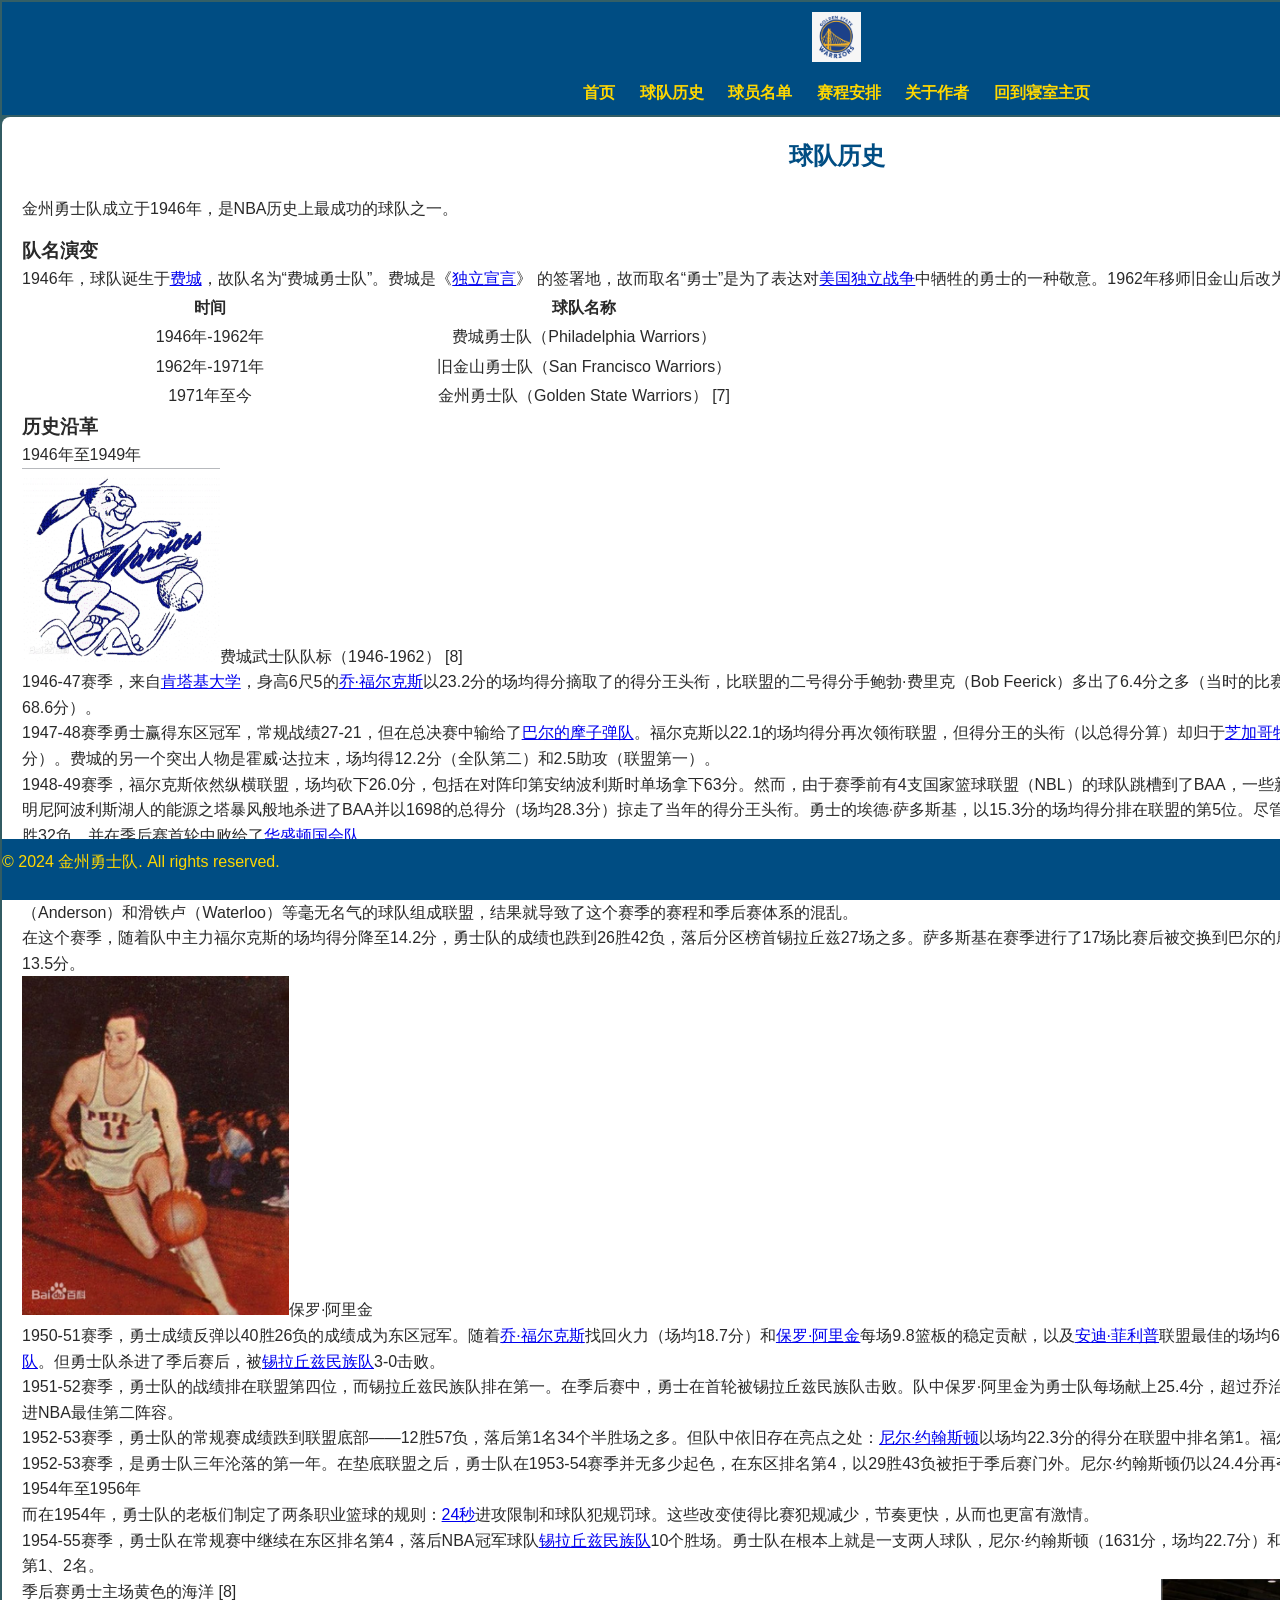
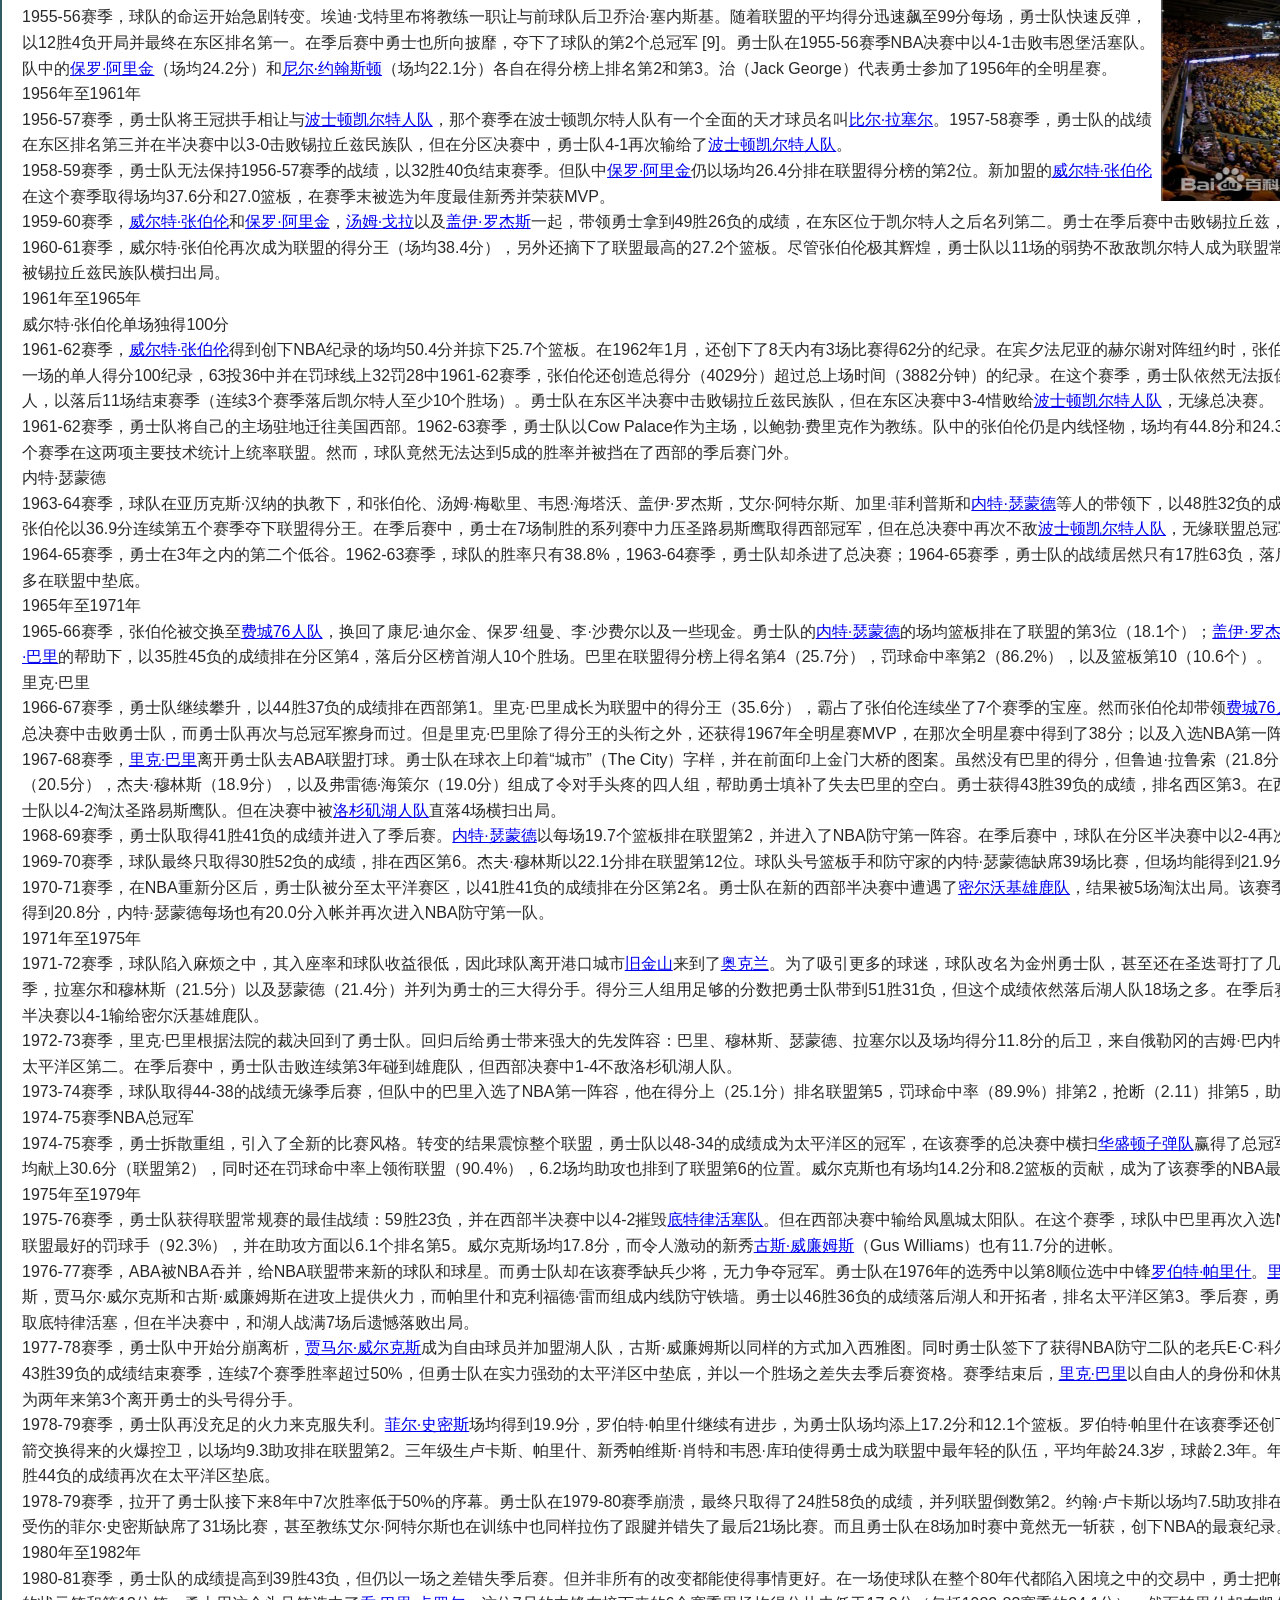
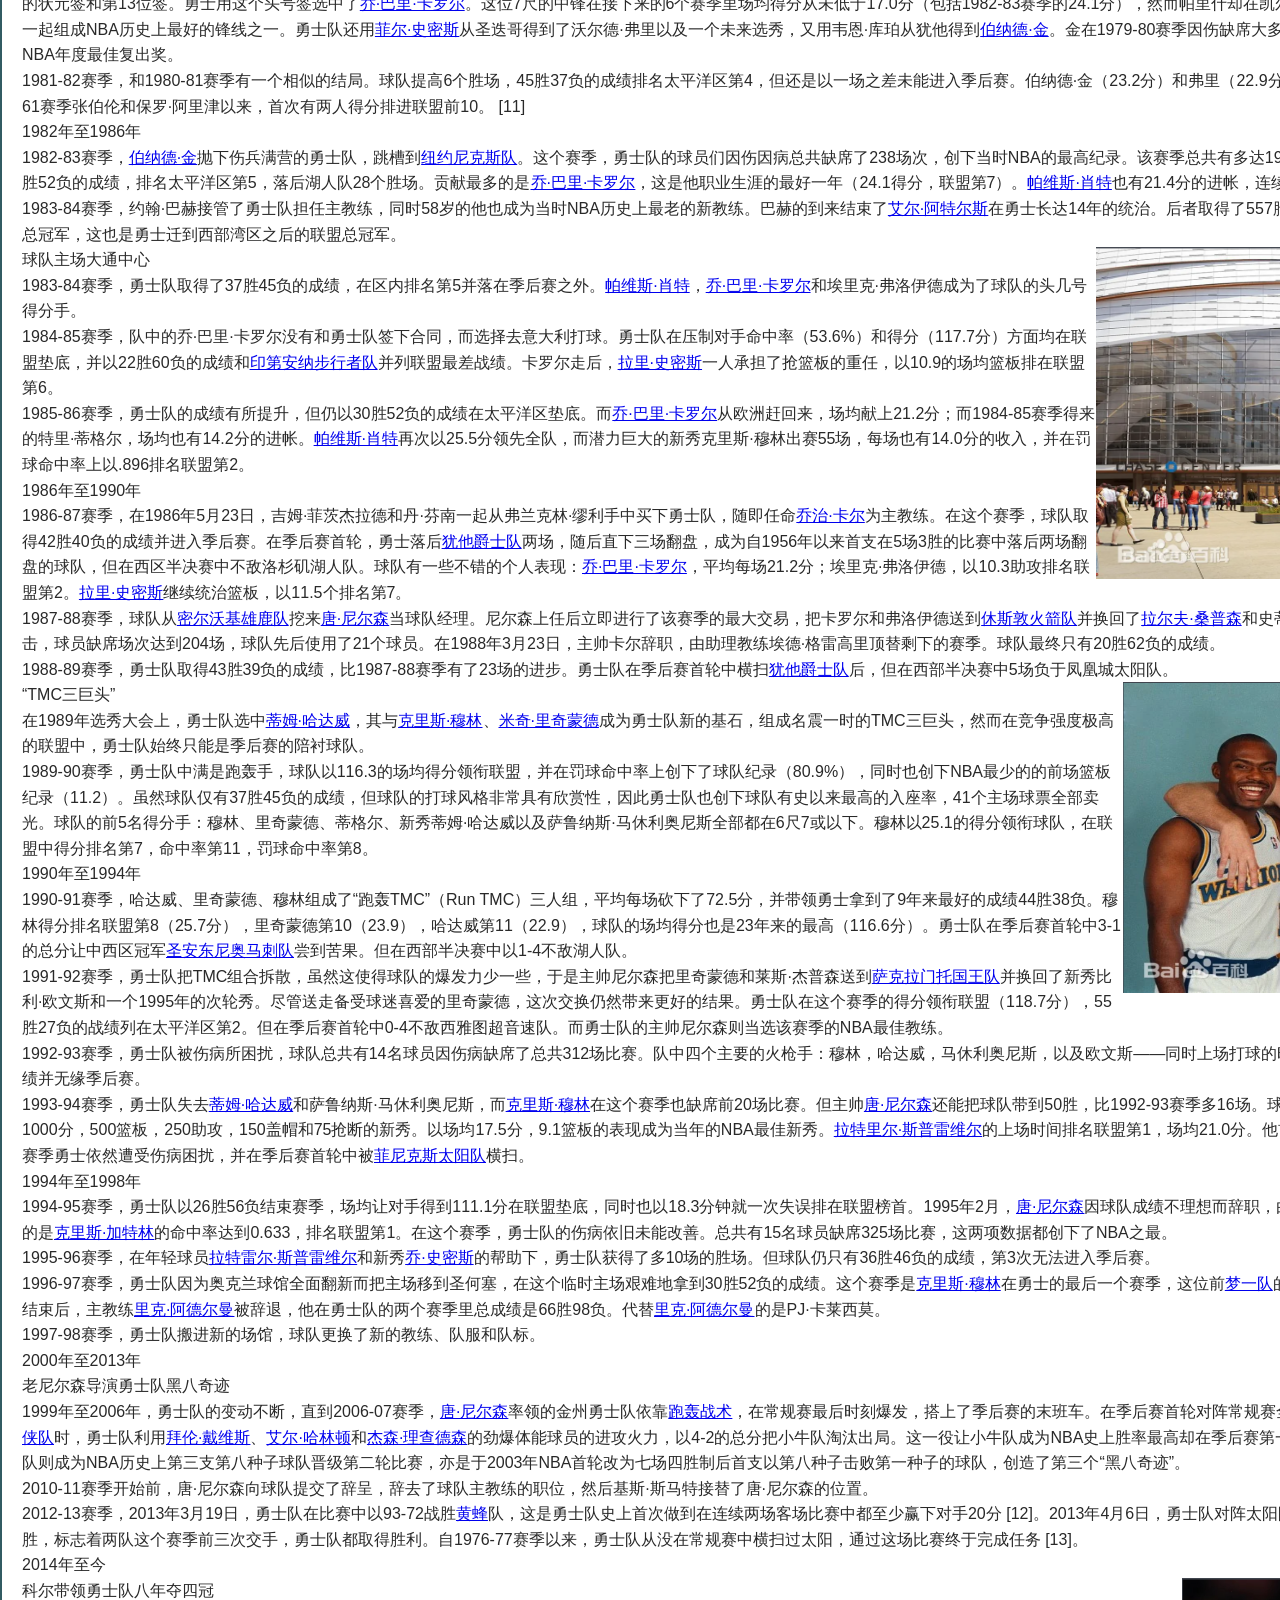
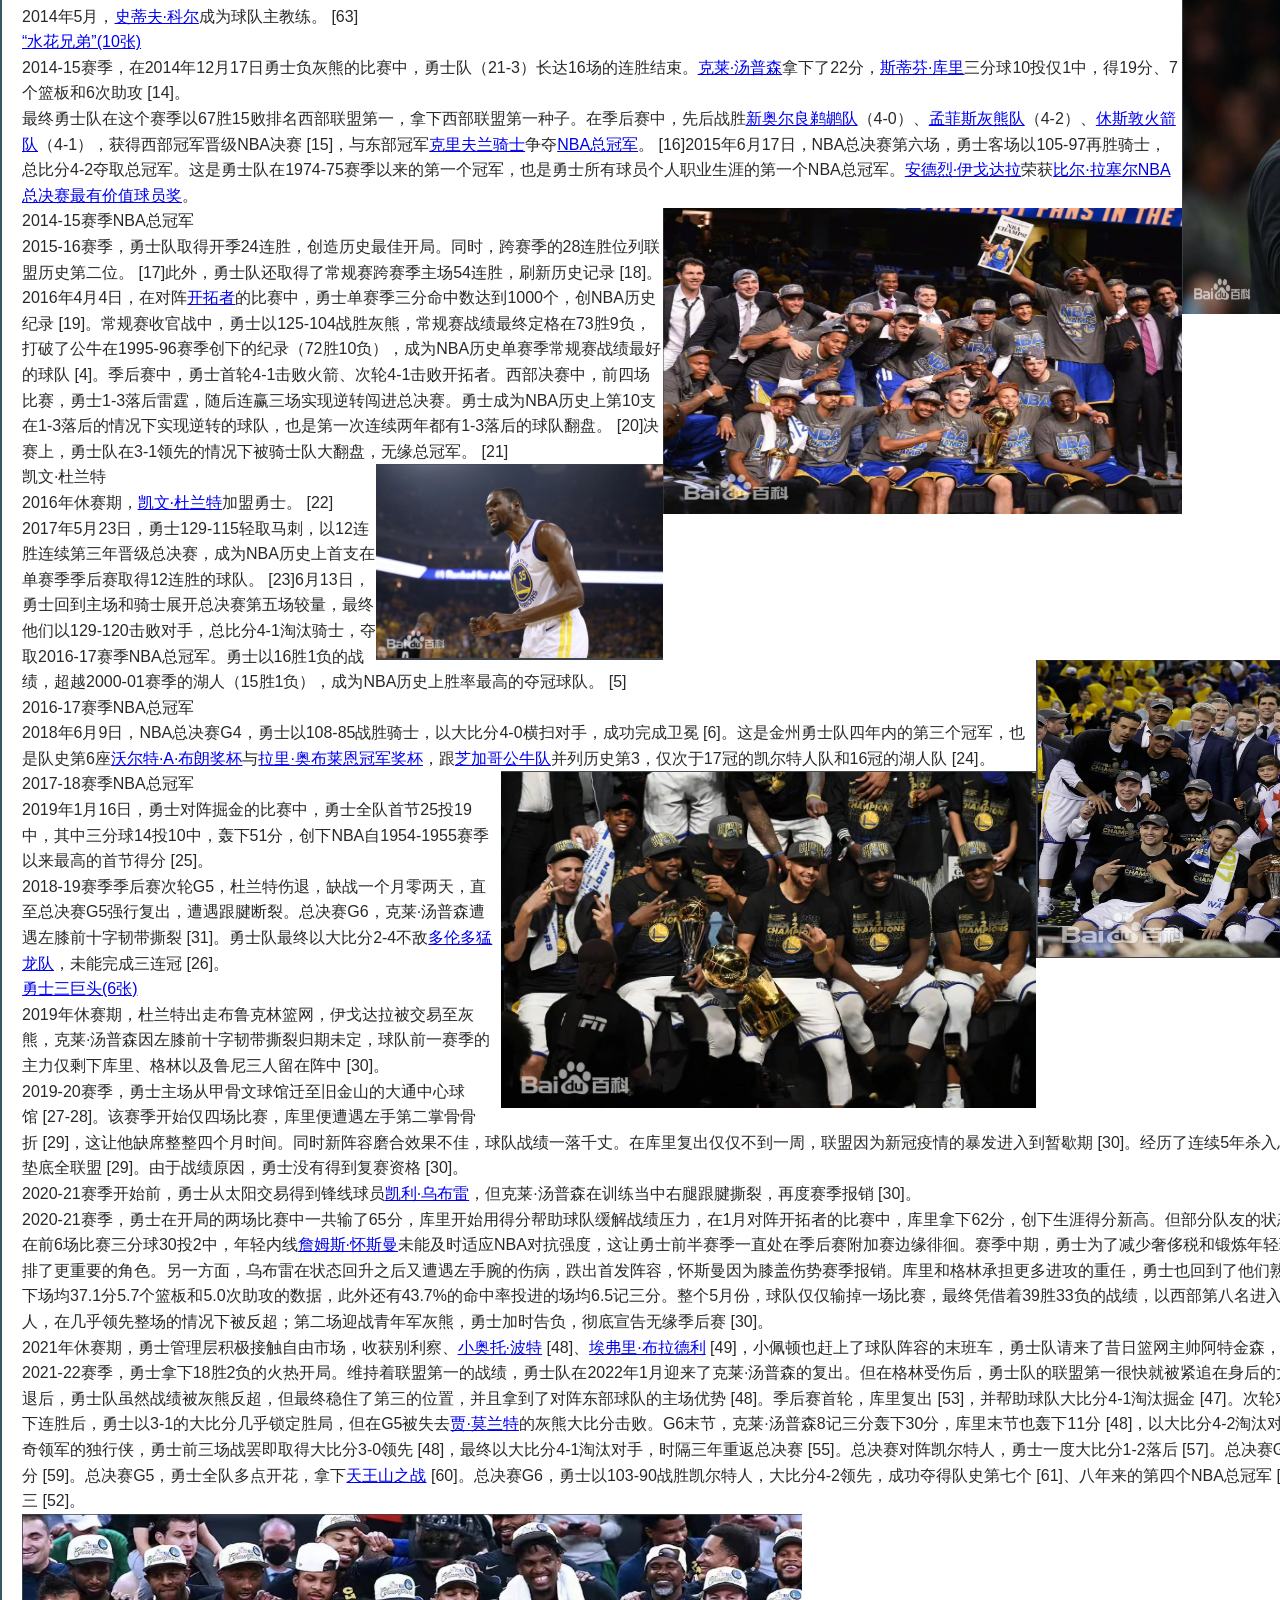
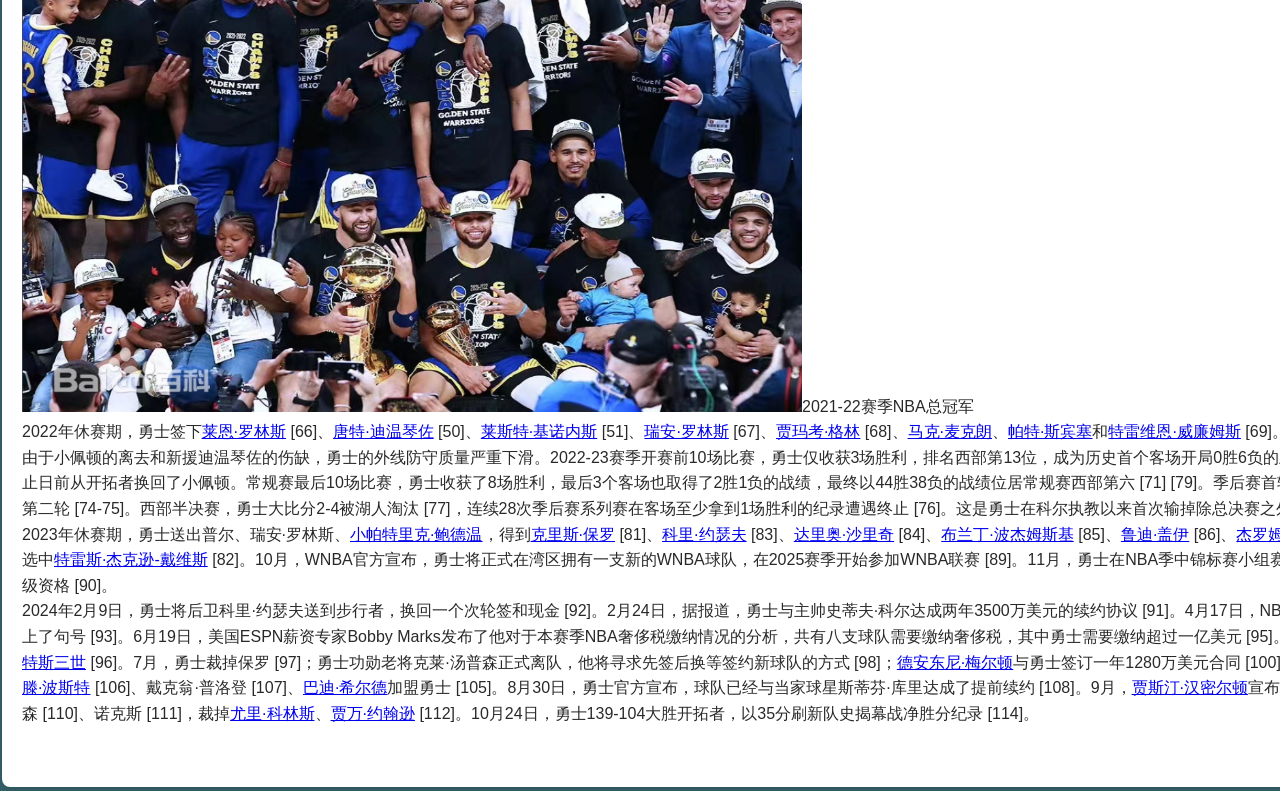
==== commit 3f96b6e2: "Update history.html" ====
--- a/MyWeb/web/history.html
+++ b/MyWeb/web/history.html
@@ -91,7 +91,7 @@
                 <div data-tag="paragraph" data-uuid="gnthubwono" data-idx="0-24"><span data-text="true">1960-61赛季，威尔特·张伯伦再次成为联盟的得分王（场均38.4分），另外还摘下了联盟最高的27.2个篮板。尽管张伯伦极其辉煌，勇士队以11场的弱势不敌敌凯尔特人成为联盟常规赛第二名。在季后赛中，勇士队在东区半决赛中被锡拉丘兹民族队横扫出局。</span></div>
                 <div data-tag="paragraph" data-uuid="gnthubwop8" data-idx="0-25"><span data-text="true">1961年至1965年</span></div>
                 <div data-tag="paragraph" data-uuid="gnthubwoq2" data-idx="0-26">
-                  <div><a href="https://baike.baidu.com/pic/%E9%87%91%E5%B7%9E%E5%8B%87%E5%A3%AB%E9%98%9F/3694353/0/472309f7905298229d0f4357d7ca7bcb0a46d462?fr=lemma&fromModule=lemma_content-image" target="_blank" title="威尔特·张伯伦单场独得100分"><img src="../image/屏幕截图 2024-11-25 233052.png" width="234" height="293" align="right"></a>威尔特·张伯伦单场独得100分</div>
+                  <div><a href="https://baike.baidu.com/pic/%E9%87%91%E5%B7%9E%E5%8B%87%E5%A3%AB%E9%98%9F/3694353/0/472309f7905298229d0f4357d7ca7bcb0a46d462?fr=lemma&fromModule=lemma_content-image" target="_blank" title="威尔特·张伯伦单场独得100分"><img src="image/屏幕截图 2024-11-25 233052.png" width="234" height="293" align="right"></a>威尔特·张伯伦单场独得100分</div>
                   <span data-text="true">1961-62赛季，</span><span data-text="true"><a href="https://baike.baidu.com/item/%E5%A8%81%E5%B0%94%E7%89%B9%C2%B7%E5%BC%A0%E4%BC%AF%E4%BC%A6/533368?fromModule=lemma_inlink" target="_blank" data-from-module="">威尔特·张伯伦</a></span><span data-text="true">得到创下NBA纪录的场均50.4分并掠下25.7个篮板。在1962年1月，还创下了8天内有3场比赛得62分的纪录。在宾夕法尼亚的赫尔谢对阵纽约时，张伯伦写下了联盟史上一场的单人得分100纪录，63投36中并在罚球线上32罚28中1961-62赛季，张伯伦还创造总得分（4029分）超过总上场时间（3882分钟）的纪录。在这个赛季，勇士队依然无法扳倒波士顿凯尔特人，以落后11场结束赛季（连续3个赛季落后凯尔特人至少10个胜场）。勇士队在东区半决赛中击败锡拉丘兹民族队，但在东区决赛中3-4惜败给</span><span data-text="true"><a href="https://baike.baidu.com/item/%E6%B3%A2%E5%A3%AB%E9%A1%BF%E5%87%AF%E5%B0%94%E7%89%B9%E4%BA%BA%E9%98%9F/609215?fromModule=lemma_inlink" target="_blank" data-from-module="">波士顿凯尔特人队</a></span><span data-text="true">，无缘总决赛。</span></div>
                 <div data-tag="paragraph" data-uuid="gnthpzqucw" data-idx="0-27"><span data-text="true">1961-62赛季，勇士队将自己的主场驻地迁往美国西部。1962-63赛季，勇士队以Cow Palace作为主场，以鲍勃·费里克作为教练。队中的张伯伦仍是内线怪物，场均有44.8分和24.3篮板进帐并连续四个赛季在这两项主要技术统计上统率联盟。然而，球队竟然无法达到5成的胜率并被挡在了西部的季后赛门外。</span></div>
                 <div data-tag="paragraph" data-uuid="gnthubworo" data-idx="0-28">
@@ -101,7 +101,7 @@
                 <div data-tag="paragraph" data-uuid="gnthubwouu" data-idx="0-30"><span data-text="true">1965年至1971年</span></div>
                 <div data-tag="paragraph" data-uuid="gnthubwowe" data-idx="0-31"><span data-text="true">1965-66赛季，张伯伦被交换至</span><span data-text="true"><a href="https://baike.baidu.com/item/%E8%B4%B9%E5%9F%8E76%E4%BA%BA%E9%98%9F/406011?fromModule=lemma_inlink" target="_blank" data-from-module="">费城76人队</a></span><span data-text="true">，换回了康尼·迪尔金、保罗·纽曼、李·沙费尔以及一些现金。勇士队的</span><span data-text="true"><a href="https://baike.baidu.com/item/%E5%86%85%E7%89%B9%C2%B7%E7%91%9F%E8%92%99%E5%BE%B7/1894494?fromModule=lemma_inlink" target="_blank" data-from-module="">内特·瑟蒙德</a></span><span data-text="true">的场均篮板排在了联盟的第3位（18.1个）；</span><span data-text="true"><a href="https://baike.baidu.com/item/%E7%9B%96%E4%BC%8A%C2%B7%E7%BD%97%E6%9D%B0%E6%96%AF/10419535?fromModule=lemma_inlink" target="_blank" data-from-module="">盖伊·罗杰斯</a></span><span data-text="true">则以7.2个助攻排在联盟第2位。勇士队在新秀</span><span data-text="true"><a href="https://baike.baidu.com/item/%E9%87%8C%E5%85%8B%C2%B7%E5%B7%B4%E9%87%8C/2956141?fromModule=lemma_inlink" target="_blank" data-from-module="">里克·巴里</a></span><span data-text="true">的帮助下，以35胜45负的成绩排在分区第4，落后分区榜首湖人10个胜场。巴里在联盟得分榜上得名第4（25.7分），罚球命中率第2（86.2%），以及篮板第10（10.6个）。</span></div>
                 <div data-tag="paragraph" data-uuid="gnthubwoxz" data-idx="0-32">
-                  <div><a href="https://baike.baidu.com/pic/%E9%87%91%E5%B7%9E%E5%8B%87%E5%A3%AB%E9%98%9F/3694353/0/f3d3572c11dfa9ec8a1372fa9d85e003918fa1ec6b9a?fr=lemma&fromModule=lemma_content-image" target="_blank" title="里克·巴里"><img src="../image/屏幕截图 2024-11-25 233112.png" width="223" height="321" align="right"></a>里克·巴里</div>
+                  <div><a href="https://baike.baidu.com/pic/%E9%87%91%E5%B7%9E%E5%8B%87%E5%A3%AB%E9%98%9F/3694353/0/f3d3572c11dfa9ec8a1372fa9d85e003918fa1ec6b9a?fr=lemma&fromModule=lemma_content-image" target="_blank" title="里克·巴里"><img src="image/屏幕截图 2024-11-25 233112.png" width="223" height="321" align="right"></a>里克·巴里</div>
                   <span data-text="true">1966-67赛季，勇士队继续攀升，以44胜37负的成绩排在西部第1。里克·巴里成长为联盟中的得分王（35.6分），霸占了张伯伦连续坐了7个赛季的宝座。然而张伯伦却带领</span><span data-text="true"><a href="https://baike.baidu.com/item/%E8%B4%B9%E5%9F%8E76%E4%BA%BA%E9%98%9F/406011?fromModule=lemma_inlink" target="_blank" data-from-module="">费城76人队</a></span><span data-text="true">在1966-67赛季总决赛中击败勇士队，而勇士队再次与总冠军擦身而过。但是里克·巴里除了得分王的头衔之外，还获得1967年全明星赛MVP，在那次全明星赛中得到了38分；以及入选NBA第一阵容。</span></div>
                 <div data-tag="paragraph" data-uuid="gnthubwozj" data-idx="0-33"><span data-text="true">1967-68赛季，</span><span data-text="true"><a href="https://baike.baidu.com/item/%E9%87%8C%E5%85%8B%C2%B7%E5%B7%B4%E9%87%8C/2956141?fromModule=lemma_inlink" target="_blank" data-from-module="">里克·巴里</a></span><span data-text="true">离开勇士队去ABA联盟打球。勇士队在球衣上印着&ldquo;城市&rdquo;（The City）字样，并在前面印上金门大桥的图案。虽然没有巴里的得分，但鲁迪·拉鲁索（21.8分），</span><span data-text="true"><a href="https://baike.baidu.com/item/%E5%86%85%E7%89%B9%C2%B7%E7%91%9F%E8%92%99%E5%BE%B7/1894494?fromModule=lemma_inlink" target="_blank" data-from-module="">内特·瑟蒙德</a></span><span data-text="true">（20.5分），杰夫·穆林斯（18.9分），以及弗雷德·海策尔（19.0分）组成了令对手头疼的四人组，帮助勇士填补了失去巴里的空白。勇士获得43胜39负的成绩，排名西区第3。在西区的半决赛中，勇士队以4-2淘汰圣路易斯鹰队。但在决赛中被</span><span data-text="true"><a href="https://baike.baidu.com/item/%E6%B4%9B%E6%9D%89%E7%9F%B6%E6%B9%96%E4%BA%BA%E9%98%9F/406453?fromModule=lemma_inlink" target="_blank" data-from-module="">洛杉矶湖人队</a></span><span data-text="true">直落4场横扫出局。</span></div>
                 <div data-tag="paragraph" data-uuid="gnthubwp14" data-idx="0-34"><span data-text="true">1968-69赛季，勇士队取得41胜41负的成绩并进入了季后赛。</span><span data-text="true"><a href="https://baike.baidu.com/item/%E5%86%85%E7%89%B9%C2%B7%E7%91%9F%E8%92%99%E5%BE%B7/1894494?fromModule=lemma_inlink" target="_blank" data-from-module="">内特·瑟蒙德</a></span><span data-text="true">以每场19.7个篮板排在联盟第2，并进入了NBA防守第一阵容。在季后赛中，球队在分区半决赛中以2-4再次输给湖人队。</span></div>
@@ -112,7 +112,7 @@
                 <div data-tag="paragraph" data-uuid="gnthubwp90" data-idx="0-39"><span data-text="true">1972-73赛季，里克·巴里根据法院的裁决回到了勇士队。回归后给勇士带来强大的先发阵容：巴里、穆林斯、瑟蒙德、拉塞尔以及场均得分11.8分的后卫，来自俄勒冈的吉姆·巴内特。在这个赛季，勇士队取得47胜35负的战绩，排名太平洋区第二。在季后赛中，勇士队击败连续第3年碰到雄鹿队，但西部决赛中1-4不敌洛杉矶湖人队。</span></div>
                 <div data-tag="paragraph" data-uuid="gnthpzqvcs" data-idx="0-40"><span data-text="true">1973-74赛季，球队取得44-38的战绩无缘季后赛，但队中的巴里入选了NBA第一阵容，他在得分上（25.1分）排名联盟第5，罚球命中率（89.9%）排第2，抢断（2.11）排第5，助攻（6.1）排第8。</span></div>
                 <div data-tag="paragraph" data-uuid="gnthubwpam" data-idx="0-41">
-                  <div><a href="https://baike.baidu.com/pic/%E9%87%91%E5%B7%9E%E5%8B%87%E5%A3%AB%E9%98%9F/3694353/0/4ec2d5628535e5dde711f8af7192b0efce1b9d16c43d?fr=lemma&fromModule=lemma_content-image" target="_blank" title="1974-75赛季NBA总冠军"><img src="../image/屏幕截图 2024-11-25 233117.png" width="225" height="277" align="right"></a>1974-75赛季NBA总冠军</div>
+                  <div><a href="https://baike.baidu.com/pic/%E9%87%91%E5%B7%9E%E5%8B%87%E5%A3%AB%E9%98%9F/3694353/0/4ec2d5628535e5dde711f8af7192b0efce1b9d16c43d?fr=lemma&fromModule=lemma_content-image" target="_blank" title="1974-75赛季NBA总冠军"><img src="image/屏幕截图 2024-11-25 233117.png" width="225" height="277" align="right"></a>1974-75赛季NBA总冠军</div>
                   <span data-text="true">1974-75赛季，勇士拆散重组，引入了全新的比赛风格。转变的结果震惊整个联盟，勇士队以48-34的成绩成为太平洋区的冠军，在该赛季的总决赛中横扫</span><span data-text="true"><a href="https://baike.baidu.com/item/%E5%8D%8E%E7%9B%9B%E9%A1%BF%E5%AD%90%E5%BC%B9%E9%98%9F/1801081?fromModule=lemma_inlink" target="_blank" data-from-module="">华盛顿子弹队</a></span><span data-text="true">赢得了总冠军</span> [9]<span data-text="true">。队中的巴里场均献上30.6分（联盟第2），同时还在罚球命中率上领衔联盟（90.4%），6.2场均助攻也排到了联盟第6的位置。威尔克斯也有场均14.2分和8.2篮板的贡献，成为了该赛季的NBA最佳新秀。</span></div>
                 <div data-tag="paragraph" data-uuid="gnthubwpc9" data-idx="0-42"><span data-text="true">1975年至1979年</span></div>
                 <div data-tag="paragraph" data-uuid="gnthpzqvrd" data-idx="0-43"><span data-text="true">1975-76赛季，勇士队获得联盟常规赛的最佳战绩：59胜23负，并在西部半决赛中以4-2摧毁</span><span data-text="true"><a href="https://baike.baidu.com/item/%E5%BA%95%E7%89%B9%E5%BE%8B%E6%B4%BB%E5%A1%9E%E9%98%9F/608730?fromModule=lemma_inlink" target="_blank" data-from-module="">底特律活塞队</a></span><span data-text="true">。但在西部决赛中输给凤凰城太阳队。在这个赛季，球队中巴里再次入选NBA第1阵容，成为联盟最好的罚球手（92.3%），并在助攻方面以6.1个排名第5。威尔克斯场均17.8分，而令人激动的新秀</span><span data-text="true"><a href="https://baike.baidu.com/item/%E5%8F%A4%E6%96%AF%C2%B7%E5%A8%81%E5%BB%89%E5%A7%86%E6%96%AF/10330824?fromModule=lemma_inlink" target="_blank" data-from-module="">古斯·威廉姆斯</a></span><span data-text="true">（Gus Williams）也有11.7分的进帐。</span></div>
@@ -186,7 +186,7 @@
                 <div data-tag="paragraph" data-uuid="gnthwd3lr7" data-idx="0-81"><span data-text="true">2015-16赛季，勇士队取得开季24连胜，创造历史最佳开局。同时，跨赛季的28连胜位列联盟历史第二位。</span> [17]<span data-text="true">此外，勇士队还取得了常规赛跨赛季主场54连胜，刷新历史记录</span> [18]<span data-text="true">。2016年4月4日，在对阵</span><span data-text="true"><a href="https://baike.baidu.com/item/%E5%BC%80%E6%8B%93%E8%80%85/8968247?fromModule=lemma_inlink" target="_blank" data-from-module="">开拓者</a></span><span data-text="true">的比赛中，勇士单赛季三分命中数达到1000个，创NBA历史纪录</span> [19]<span data-text="true">。常规赛收官战中，勇士以125-104战胜灰熊，常规赛战绩最终定格在73胜9负，打破了公牛在1995-96赛季创下的纪录（72胜10负），成为NBA历史单赛季常规赛战绩最好的球队</span> [4]<span data-text="true">。季后赛中，勇士首轮4-1击败火箭、次轮4-1击败开拓者。西部决赛中，前四场比赛，勇士1-3落后雷霆，随后连赢三场实现逆转闯进总决赛。勇士成为NBA历史上第10支在1-3落后的情况下实现逆转的球队，也是第一次连续两年都有1-3落后的球队翻盘。</span> [20]<span data-text="true">决赛上，勇士队在3-1领先的情况下被骑士队大翻盘，无缘总冠军。</span> [21]</div>
                 <div data-tag="paragraph" data-uuid="gnthxhpt6f" data-idx="0-82">
                   <div><a href="https://baike.baidu.com/pic/%E9%87%91%E5%B7%9E%E5%8B%87%E5%A3%AB%E9%98%9F/3694353/0/8d5494eef01f3a292df596c19e71ab315c6034a8d63a?fr=lemma&fromModule=lemma_content-image" target="_blank" title="凯文·杜兰特"><img src="image/屏幕截图 2024-11-25 233159.png" width="287" height="196" align="right"></a>凯文·杜兰特</div>
-                  <span data-text="true">2016年休赛期，</span><span data-text="true"><a href="https://baike.baidu.com/item/%E5%87%AF%E6%96%87%C2%B7%E6%9D%9C%E5%85%B0%E7%89%B9/3726277?fromModule=lemma_inlink" target="_blank" data-from-module="">凯文·杜兰特</a></span><span data-text="true">加盟勇士。</span> [22]<a href="https://baike.baidu.com/pic/%E9%87%91%E5%B7%9E%E5%8B%87%E5%A3%AB%E9%98%9F/3694353/0/e4dde71190ef76c6a7ef1d05024eeafaaf51f3dec9de?fr=lemma&fromModule=lemma_content-image" target="_blank" title="2016-17赛季NBA总冠军"><img src="../image/屏幕截图 2024-11-25 233207.png" width="615" height="298" align="right"></a></div>
+                  <span data-text="true">2016年休赛期，</span><span data-text="true"><a href="https://baike.baidu.com/item/%E5%87%AF%E6%96%87%C2%B7%E6%9D%9C%E5%85%B0%E7%89%B9/3726277?fromModule=lemma_inlink" target="_blank" data-from-module="">凯文·杜兰特</a></span><span data-text="true">加盟勇士。</span> [22]<a href="https://baike.baidu.com/pic/%E9%87%91%E5%B7%9E%E5%8B%87%E5%A3%AB%E9%98%9F/3694353/0/e4dde71190ef76c6a7ef1d05024eeafaaf51f3dec9de?fr=lemma&fromModule=lemma_content-image" target="_blank" title="2016-17赛季NBA总冠军"><img src="image/屏幕截图 2024-11-25 233207.png" width="615" height="298" align="right"></a></div>
                 <div data-tag="paragraph" data-uuid="gnthy3b4je" data-idx="0-83"><span data-text="true">2017年5月23日，勇士129-115轻取马刺，以12连胜连续第三年晋级总决赛，成为NBA历史上首支在单赛季季后赛取得12连胜的球队。</span> [23]<span data-text="true">6月13日，勇士回到主场和骑士展开总决赛第五场较量，最终他们以129-120击败对手，总比分4-1淘汰骑士，夺取2016-17赛季NBA总冠军。勇士以16胜1负的战绩，超越2000-01赛季的湖人（15胜1负），成为NBA历史上胜率最高的夺冠球队。</span> [5]
                   <div>2016-17赛季NBA总冠军</div>
                 </div>
